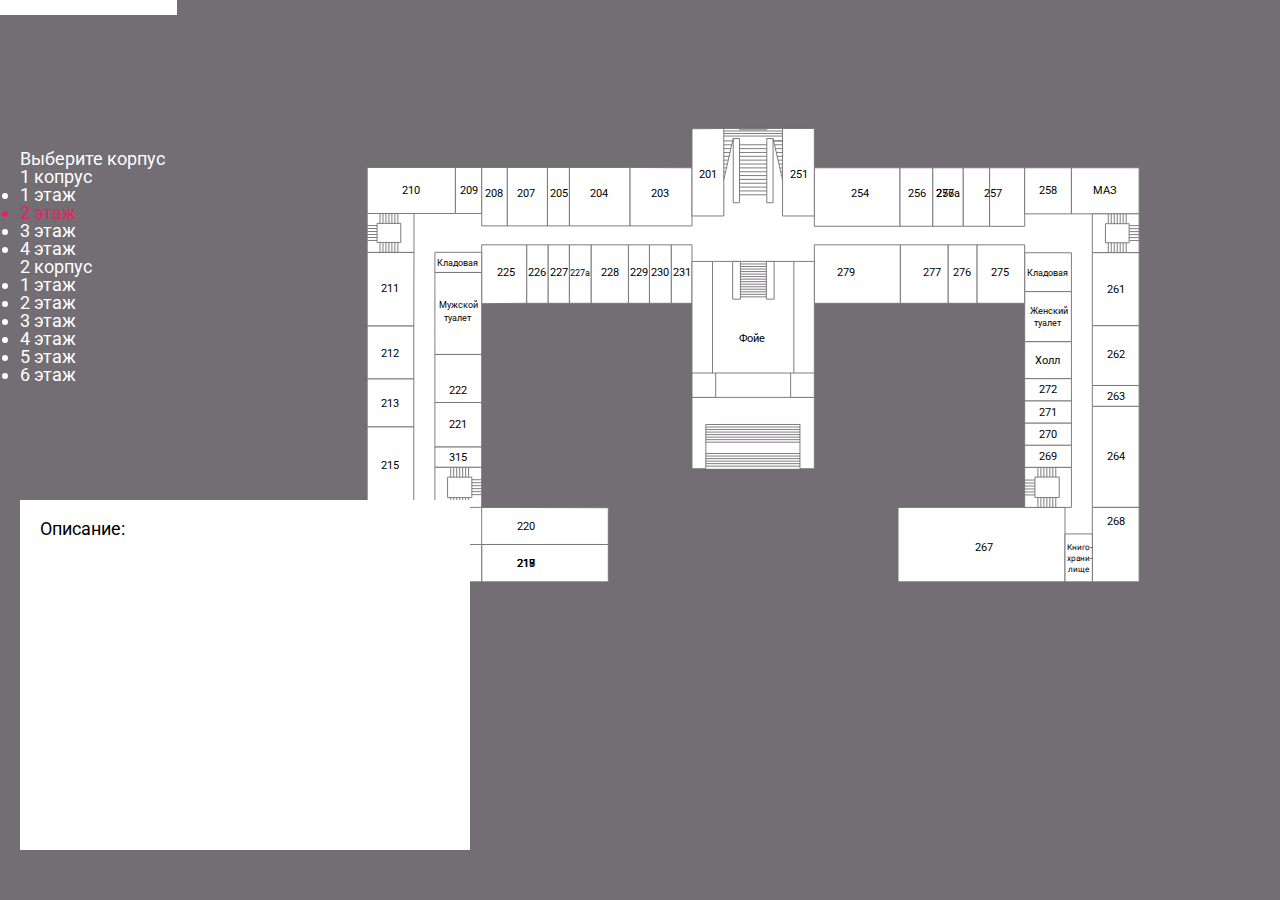
==== index.html @ d288e2a8 "remastering 1b and doing trial version of desc 1b4f" ====
<!DOCTYPE html>
<html lang="ru">
<head>
    <meta charset="UTF-8">
    <meta http-equiv="X-UA-Compatible" content="IE=edge">
    <meta name="viewport" content="width=device-width, initial-scale=1.0">
    <title>1 корпус - 2 этаж</title>
    <link rel="stylesheet" href="css/style.css">
</head>
<body>
    <div class="search-zone">
        <input type="text" id="search">
        <ul class="search-point">
            <li id="si-12203">203<br><span class="si-desc">1 КОРПУС - 2 ЭТАЖ</span></li>
            <li id="si-12204">204<br><span class="si-desc">1 КОРПУС - 2 ЭТАЖ</span></li>
            <li id="si-deanery">ДЕКАНАТ</li>
            <li id="si-12205">205<br><span class="si-desc">1 КОРПУС - 2 ЭТАЖ</span></li>
            <li id="si-12207">207<br><span class="si-desc">1 КОРПУС - 2 ЭТАЖ</span></li>
            <li id="si-12208">208<br><span class="si-desc">1 КОРПУС - 2 ЭТАЖ</span></li>
            <li id="si-12209">209<br><span class="si-desc">1 КОРПУС - 2 ЭТАЖ</span></li>
            <li id="si-12210">210<br><span class="si-desc">1 КОРПУС - 2 ЭТАЖ</span></li>
            <li id="si-12211">211<br><span class="si-desc">1 КОРПУС - 2 ЭТАЖ</span></li>
            <li id="si-12212">212<br><span class="si-desc">1 КОРПУС - 2 ЭТАЖ</span></li>
            <li id="si-12213">213<br><span class="si-desc">1 КОРПУС - 2 ЭТАЖ</span></li>
            <li id="si-12215">215<br><span class="si-desc">1 КОРПУС - 2 ЭТАЖ</span></li>
            <li id="si-12216">216<br><span class="si-desc">1 КОРПУС - 2 ЭТАЖ</span></li>
            <li id="si-12219">219<br><span class="si-desc">1 КОРПУС - 2 ЭТАЖ</span></li>
            <li id="si-12220">220<br><span class="si-desc">1 КОРПУС - 2 ЭТАЖ</span></li>
            <li id="si-12315">315<br><span class="si-desc">1 КОРПУС - 2 ЭТАЖ</span></li>
            <li id="si-12221">221<br><span class="si-desc">1 КОРПУС - 2 ЭТАЖ</span></li>
            <li id="si-12222">222<br><span class="si-desc">1 КОРПУС - 2 ЭТАЖ</span></li>
            <li id="si-12222а">222а<br><span class="si-desc">1 КОРПУС - 2 ЭТАЖ</span></li>
            <li id="si-wc">ТУАЛЕТ<br><span class="si-desc">МУЖСКОЙ</span></li>
            <li id="si-roombox">КЛАДОВАЯ</li>
            <li id="si-12225">225<br><span class="si-desc">1 КОРПУС - 2 ЭТАЖ</span></li>
            <li id="si-12226">226<br><span class="si-desc">1 КОРПУС - 2 ЭТАЖ</span></li>
            <li id="si-12227">227<br><span class="si-desc">1 КОРПУС - 2 ЭТАЖ</span></li>
            <li id="si-12227а">227а<br><span class="si-desc">1 КОРПУС - 2 ЭТАЖ</span></li>
            <li id="si-12228">228<br><span class="si-desc">1 КОРПУС - 2 ЭТАЖ</span></li>
            <li id="si-12229">229<br><span class="si-desc">1 КОРПУС - 2 ЭТАЖ</span></li>
            <li id="si-12230">230<br><span class="si-desc">1 КОРПУС - 2 ЭТАЖ</span></li>
            <li id="si-12231">231<br><span class="si-desc">1 КОРПУС - 2 ЭТАЖ</span></li>
        </ul>
    </div>

    <div class="buildings-list">
        <!-- <form>
            <select class="buildings-select">
                <option selected disabled>Выберите корпус</option>
                <option value="1building">1 корпус</option>
                <option value="2building">2 корпус</option>
            </select>
            <select class="building1-floors-select">
                <option selected disabled>Выберите этаж</option>
                <option value="1building-1floor">1 этаж</option>
                <option value="1building-2floor">2 этаж</option>
                <option value="1building-3floor">3 этаж</option>
                <option value="1building-4floor">4 этаж</option>
            </select>
            <select class="building2-floors-select">
                <option selected disabled>Выберите этаж</option>
                <option value="2building-1floor">1 этаж</option>
                <option value="2building-2floor">2 этаж</option>
                <option value="2building-3floor">3 этаж</option>
                <option value="2building-4floor">4 этаж</option>
                <option value="2building-5floor">5 этаж</option>
                <option value="2building-6floor">6 этаж</option>
            </select>
        </form> -->
        <div class="dropdown">
            <p class="buildings-selected">Выберите корпус</p>
            <div class="buildings">
                <ul class="building1">1 копрус</ul>
                    <li class="b1floor1">1 этаж</li>
                    <li class="b1floor2">2 этаж</li>
                    <li class="b1floor3">3 этаж</li>
                    <li class="b1floor4">4 этаж</li>
                <ul class="building2">2 корпус</ul>
                    <li class="b2floor1">1 этаж</li>
                    <li class="b2floor2">2 этаж</li>
                    <li class="b2floor3">3 этаж</li>
                    <li class="b2floor4">4 этаж</li>
                    <li class="b2floor5">5 этаж</li>
                    <li class="b2floor6">6 этаж</li>
            </div>
        </div>

        <div class="all-desc">
            <p>Описание:</p>
            <br>
            <br>
            <p id="desc401">Кафедра "Логистика"</p>
            <p id="desc402">Кабинет кафедры "Химии и химических технологий"</p>
            <p id="desc403">Лабораторный кабинет кафедры "Химии и химических технологий"</p>
            <p id="desc404">Лабораторный кабинет кафедры "Химии и химических технологий"</p>
            <p id="desc404a">Лабораторный кабинет кафедры "Химии и химических технологий"</p>
            <p id="desc405">Кабинет кафедры "Химии и химических технологий"</p>
            <p id="desc406">Лабораторный кабинет кафедры "Химии и химических технологий"</p>
            <p id="desc406a">Кабинет кафедры "Химии и химических технологий"</p>
            <p id="desc407">Кафедра "Химии и химических технологий"</p>
            <p id="desc408">Лабораторный кабинет кафедры "Технология производства продуктов питания"</p>
            <p id="desc409">Лабораторный кабинет кафедры "Химии и химических технологий"</p>
            <p id="desc410">Препараторская кафедры "Химии и химических технологий"</p>
            <p id="desc411">Лабораторный кабинет кафедры "Химии и химических технологий"</p>
            <p id="desc412">Лекционный кабинет кафедры "Химии и химических технологий"</p>
            <p id="desc411a">Кафедра "Химии и химических технологий"</p>
            <p id="desc414">Помещение кафедры "Химии и химических технологий"</p>
            <p id="desc415">Помещение кафедры "Химии и химических технологий"</p>
            <p id="desc416">Лабораторный кабинет кафедры "Химии и химических технологий"</p>
            <p id="desc417">Лабораторный кабинет кафедры "Химии и химических технологий"</p>
            <p id="desc417a">Лабораторный кабинет кафедры "Химии и химических технологий"</p>
            <p id="desc418">Лабораторный кабинет кафедры "Химии и химических технологий"</p>
            <p id="desc419">Лабораторный кабинет кафедры "Химии и химических технологий"</p>
            <p id="desc451">Практический кабинет кафедры "Логистика"</p>
            <p id="desc452">Лекционный кабинет кафедры "Физика"</p>
            <p id="desc452а">Лекционный кабинет кафедры "Физика"</p>
            <p id="desc453">Кабинет кафедры "Физика"</p>
            <p id="desc453a">Склад кафедры "Физика"</p>
            <p id="desc454">Лабораторный кабинет кафедры "Физика"</p>
            <p id="desc455">Кафедра "Физика"</p>
            <p id="desc456">Кабинет кафедры "Физика"</p>
            <p id="desc457">Лабораторный/Лекционный кабинет кафедры "Физика"</p>
            <p id="desc458">Лабораторный кабинет кафедры "Физика"</p>
            <p id="desc459">Лабораторный кабинет кафедры "Физика"</p>
            <p id="desc459a">Лабораторный кабинет кафедры "Физика"</p>
            <p id="desc460">Практический/Лекционный кабинет кафедры "Физика"</p>
            <p id="desc460a">Практический/Лекционный кабинет кафедры "Физика"</p>
            <p id="desc461">Кабинет заведущей кафедры "Физика"</p>
            <p id="desc462">Кабинет кафедры "Физика"</p>
            <p id="desc463">Помещение кафедры "Физика"</p>
            <p id="desc464">Лабораторный кабинет кафедры "Физика"</p>
            <p id="desc464a">Кабинет кафедры "Физика"</p>
            <p id="desc465">Кабинет кафедры "Физика"</p>
            <p id="desc465a">Кабинет кафедры "Физика"</p>
            <p id="desc466">Лекционный кабинет кафедры "Физика"</p>
            <p id="desc467">Кабинет кафедры "Физика"</p>
        </div>
    </div>

    <!-- <iframe id="map-frame" src="map.html" width="100%" height="500px"></iframe> -->

    <div class="building1floor2">
        <div class="map">
            <svg viewBox="0 0 1411.1111 600">
                <g id="main-g" transform="translate(200,-200)">
                    <path d="M 204.81334,257.807 H 562.87881 V 214.83908 H 697.76204 V 257.807 H 1055.8275 V 714.65974 H 790.01791 V 632.5867 H 929.62335 V 407.59681 H 697.76204 V 589.97278 H 562.87881 V 407.59681 H 331.01751 V 632.5867 h 139.60543 v 82.07304 h -265.8096 z"></path>
                    <g id="g-1-210" class="g-room">
                        <path id="path-1-210" class="path-room" d="m 204.81334,257.807 h 97.24862 v 50.78432 H 204.81334 V 257.807"></path>
                        <text id="text-1-210" class="text-room" x="243" y="287">210</text>
                    </g>
                    <g id="g-1-209" class="g-room">
                        <path id="path-1-209" class="path-room" d="m 331.11254,257.807 v 50.78432 H 302.06196 V 257.807 Z"></path>
                        <text id="text-1-209" class="text-room" x="307" y="287">209</text>
                    </g>
                    <g id="g-1-208" class="g-room">
                        <path id="path-1-208" class="path-room" d="m 331.11254,257.807 h 28.21313 v 64.46949 l -28.21313,3e-5 z"></path>
                        <text id="text-1-208" class="text-room" x="335" y="290">208</text>
                    </g>
                    <g id="g-1-207" class="g-room">
                        <path id="path-1-207" class="path-room" d="m 359.32567,257.807 h 44.21413 v 64.46949 l -44.21413,3e-5 z"></path>
                        <text id="text-1-207" class="text-room" x="370" y="290">207</text>
                    </g>
                    <g id="g-1-205" class="g-room">
                        <path id="path-1-205" class="path-room" d="m 403.5398,257.807 h 24.22908 v 64.46949 H 403.5398 Z"></path>
                        <text id="text-1-205" class="text-room" x="406" y="290">205</text>
                    </g>
                    <g id="g-1-204" class="g-room g-deanery">
                        <path id="path-1-204" class="path-room path-deanery" d="m 427.76888,257.807 h 66.83891 v 64.46949 h -66.83891 z"></path>
                        <text id="text-1-204" class="text-room" x="451" y="290">204</text>
                    </g>
                    <g id="g-1-203" class="g-room">
                        <path id="path-1-203" class="path-room" d="m 494.60779,257.807 68.27102,0.38561 -3e-5,64.08388 h -68.27099 z"></path>
                        <text id="text-1-203" class="text-room" x="518" y="290">203</text>
                    </g>
                    <g id="g-1-231" class="g-room">
                        <path id="path-1-231" class="path-room" d="m 539.96899,343.1273 h 22.90979 v 64.46951 h -22.90979 z"></path>
                        <text id="text-1-231" class="text-room" x="542" y="377">231</text>
                    </g>
                    <g id="g-1-230" class="g-room">
                        <path id="path-1-230" class="path-room" d="M 539.96899,407.59681 V 343.1273 h -24.02417 v 64.46951 z"></path>
                        <text id="text-1-230" class="text-room" x="518" y="377">230</text>
                    </g>
                    <g id="g-1-229" class="g-room">
                        <path id="path-1-229" class="path-room" d="m 492.80828,343.1273 h 23.13654 v 64.46946 h -23.13654 z"></path>
                        <text id="text-1-229" class="text-room" x="494" y="377">229</text>
                    </g>
                    <g id="g-1-228" class="g-room">
                        <path id="path-1-228" class="path-room" d="m 451.54812,343.1273 v 64.46946 h 41.26016 V 343.1273 Z"></path>
                        <text id="text-1-228" class="text-room" x="463" y="377">228</text>
                    </g>
                    <g id="g-1-227a" class="g-room">
                        <path id="path-1-227a" class="path-room" d="m 427.64035,343.1273 v 64.46951 h 23.90777 V 343.1273 Z"></path>
                        <text id="text-1-227a" class="text-room" x="428.5" y="377">227a</text>
                    </g>
                    <g id="g-1-227" class="g-room">
                        <path id="path-1-227" class="path-room" d="m 404.11823,343.1273 h 23.52212 v 64.46951 h -23.52212 z"></path>
                        <text id="text-1-227" class="text-room" x="406" y="377">227</text>
                    </g>
                    <g id="g-1-226" class="g-room">
                        <path id="path-1-226" class="path-room" d="m 380.59606,343.1273 v 64.46951 h 23.52217 V 343.1273 Z"></path>
                        <text id="text-1-226" class="text-room" x="382" y="377">226</text>
                    </g>
                    <g id="g-1-225" class="g-room">
                        <path id="path-1-225" class="path-room" d="m 331.01751,343.12733 v 64.85508 l 49.57855,-0.38557 V 343.1273 Z"></path>
                        <text id="text-1-225" class="text-room" x="348" y="377">225</text>
                    </g>
                    <g id="g-1-left-boxroom" class="g-room g-boxroom">
                        <path id="path-1-left-boxroom" class="path-room path-boxroom" d="m 279.45051,351.35812 v 22.23082 h 51.56705 v -22.23082 z"></path>
                        <text id="text-1-left-boxroom" class="text-room text-boxroom" x="282" y="366">Кладовая</text>
                    </g>
                    <g id="g-1-left-wc" class="g-room g-wc">
                        <path id="path-1-left-wc" class="path-room path-wc" d="m 279.45051,373.58894 h 51.56705 v 90.39748 h -51.56705 z"></path>
                        <text id="text-1-left-wc1" class="text-room text-wc" x="284" y="413">Мужской</text>
                        <text id="text-1-left-wc" class="text-room text-wc" x="290" y="427">туалет</text>
                    </g>
                    <g id="g-1-222" class="g-room">
                        <path id="path-1-222" class="path-room" d="m 279.45051,463.98642 v 52.98972 h 51.56701 l 3e-5,-52.98972 z"></path>
                        <text id="text-1-222" class="text-room" x="295" y="508">222</text>
                    </g>
                    <g id="g-1-221" class="g-room">
                        <path id="path-1-221" class="path-room" d="m 279.45051,516.97614 h 51.56697 v 49.07994 h -51.56697 z"></path>
                        <text id="text-1-221" class="text-room" x="295" y="545">221</text>
                    </g>
                    <g id="g-1-315" class="g-room">
                        <path id="path-1-315" class="path-room" d="m 279.45051,566.05608 h 51.56697 l 3e-5,22.3587 h -51.567 z"></path>
                        <text id="text-1-315" class="text-room" x="295" y="581">315</text>
                    </g>
                    <g id="g-1-left-down-stairs" class="g-room">
                        <path id="path-left-down-stairs" class="path-stairs" d="m 279.45051,588.41478 v 44.17189 h 51.567 v -44.17189 z"></path>
                        <path d="m 293.41516,599.25402 h 26.7629 v 22.53107 h -26.7629 z"></path>
                        <path d="m 296.93264,621.83687 0.003,10.80034"></path>
                        <path d="m 300.21715,632.63636 -0.003,-10.80034"></path>
                        <path d="m 303.49605,621.83517 0.003,10.80035"></path>
                        <path d="m 306.78056,632.63467 -0.003,-10.80034"></path>
                        <path d="m 310.05946,621.83348 0.003,10.80034"></path>
                        <path d="m 313.34397,632.63298 -0.003,-10.80037"></path>
                        <path d="m 316.6229,621.83176 0.003,10.80037"></path>
                        <path d="m 320.1743,618.49674 10.83389,0.0143"></path>
                        <path d="m 331.0125,615.22919 -10.83392,-0.0143"></path>
                        <path d="m 320.1829,611.93327 10.83392,0.014"></path>
                        <path d="m 331.0211,608.6657 -10.83389,-0.014"></path>
                        <path d="m 320.1915,605.36981 10.83392,0.014"></path>
                        <path d="m 331.02973,602.10223 -10.83392,-0.0143"></path>
                        <path d="m 316.6229,599.25071 -0.003,-10.80201"></path>
                        <path d="m 313.33839,588.44957 0.003,10.80199"></path>
                        <path d="m 310.05949,599.2524 -0.003,-10.80198"></path>
                        <path d="m 306.77498,588.45126 0.003,10.80199"></path>
                        <path d="m 303.49608,599.25412 -0.003,-10.80201"></path>
                        <path d="m 300.21157,588.45296 0.003,10.80201"></path>
                        <path d="m 296.93266,599.25582 -0.003,-10.80202"></path>
                    </g>
                    <g id="g-1-220" class="g-room">
                        <path id="path-1-220" class="path-room" d="m 331.01751,632.58667 v 40.90014 H 470.62294 V 632.9723 Z"></path>
                        <text id="text-1-220" class="text-room" x="370" y="658">220</text>
                    </g>
                    <g id="g-1-219" class="g-room">
                        <path id="path-1-219" class="path-room" d="m 331.01751,673.48681 v 41.17293 h 139.60543 l -2e-5,-41.17293 z"></path>
                        <text id="text-1-219" class="text-room" x="370" y="698">219</text>
                    </g>
                    <g id="g-1-218" class="g-room">
                        <path id="path-1-218" class="path-room" d="m 286.52856,673.48681 v 41.17293 h 44.48895 v -41.17293 z"></path>
                        <text id="text-1-218" class="text-room" x="370" y="698">218</text>
                    </g>
                    <g id="g-1-217" class="g-room">
                        <path id="path-1-217" class="path-room" d="m 256.18689,673.48681 h 30.34167 v 41.17285 h -30.34167 z"></path>
                        <text id="text-1-217" class="text-room" x="370" y="698">217</text>
                    </g>
                    <g id="g-1-216" class="g-room">
                        <path id="path-1-216" class="path-room" d="m 204.81334,632.80461 v 81.85505 h 51.37355 v -81.85505 z"></path>
                        <text id="text-1-216" class="text-room" x="220" y="677">216</text>
                    </g>
                    <g id="g-1-215" class="g-room">
                        <path id="path-1-215" class="path-room" d="m 204.81334,632.80461 h 51.37355 v -89.10717 h -51.37355 z"></path>
                        <text id="text-1-215" class="text-room" x="220" y="590">215</text>
                    </g>
                    <g id="g-1-213" class="g-room">
                        <path id="path-1-213" class="path-room" d="m 204.81334,490.80012 h 51.37355 v 52.89732 h -51.37355 z"></path>
                        <text id="text-1-213" class="text-room" x="220" y="522">213</text>
                    </g>
                    <g id="g-1-212" class="g-room">
                        <path id="path-1-212" class="path-room" d="m 204.81334,432.44944 h 51.37355 v 58.35068 h -51.37355 z"></path>
                        <text id="text-1-212" class="text-room" x="220" y="467">212</text>
                    </g>
                    <g id="g-1-211" class="g-room">
                        <path id="path-1-211" class="path-room" d="m 204.81334,351.41355 51.567,2e-5 -0.19345,81.0359 h -51.37355 z"></path>
                        <text id="text-1-211" class="text-room" x="220" y="395">211</text>
                    </g>
                    <g id="g-1-left-up-stairs" class="g-room">
                        <path id="path-left-up-stairs" class="path-stairs" d="m 204.81334,308.59132 v 42.82225 h 51.567 v -42.82225 z"></path>
                        <path d="m 215.70395,319.498 h 26.1231 v 21.00892 h -26.1231 z"></path>
                        <path d="M 218.93477,308.59132 V 319.498"></path>
                        <path d="M 222.21649,308.59132 V 319.498"></path>
                        <path d="M 225.49821,308.59132 V 319.498"></path>
                        <path d="M 228.77994,308.59132 V 319.498"></path>
                        <path d="M 232.06166,308.59132 V 319.498"></path>
                        <path d="M 235.34338,308.59132 V 319.498"></path>
                        <path d="M 238.6251,308.59132 V 319.498"></path>
                        <path d="m 218.93477,340.52658 v 10.83646"></path>
                        <path d="m 222.21649,340.52658 v 10.83646"></path>
                        <path d="m 225.49821,340.53446 v 10.82858"></path>
                        <path d="M 228.77994,351.36304 V 340.53446"></path>
                        <path d="m 232.06166,340.5446 v 10.81844"></path>
                        <path d="m 235.34338,340.5446 v 10.81844"></path>
                        <path d="M 238.6251,351.36304 V 340.5446"></path>
                        <path d="m 204.85604,321.88782 10.81842,0.014"></path>
                        <path d="m 215.67016,325.18368 -10.81842,-0.014"></path>
                        <path d="m 204.84744,328.45123 10.81842,0.014"></path>
                        <path d="m 215.66156,331.74709 -10.81842,-0.0143"></path>
                        <path d="m 204.83884,335.01462 10.81842,0.0143"></path>
                        <path d="m 215.65296,338.31051 -10.81842,-0.0143"></path>
                    </g>
                    <g id="g-1-254" class="g-room">
                        <path id="path-1-254" class="path-room" d="m 697.76204,258.19261 94.46342,-2e-5 v 64.46951 h -94.46344 zz"></path>
                        <text id="text-1-254" class="text-room" x="738" y="290">254</text>
                    </g>
                    <g id="g-1-256" class="g-room">
                        <path id="path-1-256" class="path-room" d="m 792.22546,258.19259 h 36.12938 v 64.46951 h -36.12938 z"></path>
                        <text id="text-1-256" class="text-room" x="801" y="290">256</text>
                    </g>
                    <g id="g-1-257a" class="g-room">
                        <path id="path-1-257a" class="path-room" d="m 828.35484,258.19259 33.58992,4e-5 v 64.46947 h -33.58992 z"></path>
                        <text id="text-1-257a" class="text-room" x="832" y="290">257а</text>
                    </g>
                    <g id="g-1-276-extra" class="g-room">
                        <path id="path-1-276-extra" class="path-room" d="m 891.02196,322.6621 v -64.46947 h -29.0772 v 64.46947 z"></path>
                        <text id="text-1-276-extra" class="text-room" x="832" y="290">276</text>
                    </g>
                    <g id="g-1-257" class="g-room">
                        <path id="path-1-257" class="path-room" d="m 891.02197,258.19263 h 38.65339 v 64.52143 h -38.65339 z"></path>
                        <text id="text-1-257" class="text-room" x="885" y="290">257</text>
                    </g>
                    <g id="g-1-258" class="g-room">
                        <path id="path-1-258" class="path-room" d="m 929.6234,258.19263 h 51.56703 v 50.78429 H 929.6234 Z"></path>
                        <text id="text-1-258" class="text-room" x="945" y="287">258</text>
                    </g>
                    <g id="g-1-maz" class="g-room">
                        <path id="path-1-maz" class="path-room" d="m 981.19043,258.19263 74.63707,-2e-5 v 50.78431 h -74.63707 z"></path>
                        <text id="text-1-maz" class="text-room" x="1005" y="287">МАЗ</text>
                    </g>
                    <g id="g-1-right-up-stairs" class="g-room">
                        <path id="path-right-up-stairs" class="path-stairs" d="m 1004.2605,308.97692 h 51.567 v 42.82228 h -51.567 z"></path>
                        <path d="m 1018.6812,319.82783 h 26.1231 v 21.00892 h -26.1231 z"></path>
                        <path d="m 1041.5226,308.92199 v 10.90668"></path>
                        <path d="M 1041.5253,351.79687 V 340.97843"></path>
                        <path d="m 1055.7137,322.01976 -10.8185,-0.0143"></path>
                        <path d="m 1044.8909,325.28729 10.8184,0.0143"></path>
                        <path d="m 1044.8866,328.5691 10.8185,0.0143"></path>
                        <path d="m 1044.8823,331.85094 10.8184,0.0143"></path>
                        <path d="m 1044.878,335.13278 10.8185,0.014"></path>
                        <path d="m 1038.238,309.0292 v 10.80032"></path>
                        <path d="m 1034.9535,309.03005 v 10.80032"></path>
                        <path d="m 1031.6689,309.0309 v 10.80031"></path>
                        <path d="m 1028.3844,309.03174 v 10.80032"></path>
                        <path d="m 1025.0999,309.03259 v 10.80032"></path>
                        <path d="m 1021.8153,309.03344 v 10.80034"></path>
                        <path d="m 1038.2407,340.83847 v 10.95925"></path>
                        <path d="m 1034.9562,340.83934 v 10.95925"></path>
                        <path d="m 1031.6716,340.84019 v 10.95928"></path>
                        <path d="m 1028.3899,340.84106 v 10.95925"></path>
                        <path d="m 1025.1053,340.84193 v 10.95926"></path>
                        <path d="m 1021.8236,340.84278 v 10.95925"></path>
                        <path d="m 1044.8737,338.41433 10.8184,0.014"></path>
                    </g>
                    <g id="g-1-261" class="g-room">
                        <path id="path-1-261" class="path-room" d="m 1004.2605,351.7992 h 51.567 v 80.50768 h -51.567 zz"></path>
                        <text id="text-1-261" class="text-room" x="1020" y="396">261</text>
                    </g>
                    <g id="g-1-262" class="g-room">
                        <path id="path-1-262" class="path-room" d="m 1004.2605,432.30688 h 51.567 v 65.8907 h -51.567 z"></path>
                        <text id="text-1-262" class="text-room" x="1020" y="468">262</text>
                    </g>
                    <g id="g-1-263" class="g-room">
                        <path id="path-1-263" class="path-room" d="m 1004.2605,498.19758 h 51.567 v 23.01409 h -51.567 z"></path>
                        <text id="text-1-263" class="text-room" x="1020" y="514">263</text>
                    </g>
                    <g id="g-1-264" class="g-room">
                        <path id="path-1-264" class="path-room" d="m 1004.2605,521.21167 h 51.567 v 111.36577 h -51.567 z"></path>
                        <text id="text-1-264" class="text-room" x="1020" y="580">264</text>
                    </g>
                    <g id="g-1-268" class="g-room">
                        <path id="path-1-268" class="path-room" d="m 1004.2605,632.57744 h 51.567 v 82.08222 h -51.567 z"></path>
                        <text id="text-1-268" class="text-room" x="1020" y="652">268</text>
                    </g>
                    <g id="g-1-267" class="g-room">
                        <path id="path-1-267" class="path-room" d="m 790.01788,632.58667 h 184.09449 v 82.07299 H 790.01788 Zz"></path>
                        <text id="text-1-267" class="text-room" x="875" y="681">267</text>
                    </g>
                    <g id="g-1-book-storage" class="g-room">
                        <path id="path-1-book-storage" class="path-room" d="m 974.11237,661.83763 h 30.14813 v 52.82203 h -30.14813 z"></path>
                        <text id="text-1-book-storage" class="text-room" x="976" y="680">Книго-</text>
                        <text id="text-1-book-storage1" class="text-room" x="976" y="692">храни-</text>
                        <text id="text-1-book-storage2" class="text-room" x="977" y="704">лище</text>
                    </g>
                    <g id="g-1-right-down-stairs" class="g-room">
                        <path id="path-right-down-stairs" class="path-stairs" d="m 929.62335,588.41478 h 51.56702 v 44.17189 h -51.56702 z"></path>
                        <path d="m 940.95257,599.16151 h 26.7629 v 22.53107 h -26.7629 z"></path>
                        <path d="m 944.23149,588.43761 0.003,10.72306"></path>
                        <path d="m 947.51341,588.43677 0.003,10.72308"></path>
                        <path d="m 950.79533,588.43592 0.003,10.72308"></path>
                        <path d="m 954.07728,588.43507 0.003,10.72309"></path>
                        <path d="m 957.35919,588.43423 0.003,10.72308"></path>
                        <path d="m 960.64093,588.43338 0.003,10.72308"></path>
                        <path d="m 963.92284,588.43253 0.003,10.72309"></path>
                        <path d="m 929.6443,602.4291 11.30372,0.0143"></path>
                        <path d="m 929.63983,605.71096 11.30369,0.0143"></path>
                        <path d="m 929.63533,608.99283 11.30369,0.014"></path>
                        <path d="m 929.63083,612.27437 11.30372,0.0143"></path>
                        <path d="m 929.62634,615.55624 11.30371,0.014"></path>
                        <path d="m 929.62186,618.83779 11.30369,0.014"></path>
                        <path d="m 944.2343,621.69174 0.003,10.91637"></path>
                        <path d="m 947.51603,621.69087 0.003,10.91639"></path>
                        <path d="m 950.79776,621.69002 0.003,10.91637"></path>
                        <path d="m 954.0795,621.68915 0.003,10.91639"></path>
                        <path d="m 957.36123,621.6883 0.003,10.91637"></path>
                        <path d="m 960.64299,621.68743 0.003,10.91639"></path>
                        <path d="m 963.92472,621.68658 0.003,10.91637"></path>
                    </g>
                    <g id="g-1-269" class="g-room">
                        <path id="path-1-269" class="path-room" d="m 929.62335,563.96162 v 24.45316 h 51.56702 v -24.45316 z"></path>
                        <text id="text-1-269" class="text-room" x="945" y="580">269</text>
                    </g>
                    <g id="g-1-270" class="g-room">
                        <path id="path-1-270" class="path-room" d="m 929.62335,539.50843 h 51.56702 v 24.45319 h -51.56702 z"></path>
                        <text id="text-1-270" class="text-room" x="945" y="556">270</text>
                    </g>
                    <g id="g-1-271" class="g-room">
                        <path id="path-1-271" class="path-room" d="m 929.62335,515.05524 v 24.45319 h 51.56702 v -24.45319 z"></path>
                        <text id="text-1-271" class="text-room" x="945" y="532">271</text>
                    </g>
                    <g id="g-1-272" class="g-room">
                        <path id="path-1-272" class="path-room" d="m 929.62335,490.60205 h 51.56702 v 24.45319 h -51.56702 z"></path>
                        <text id="text-1-272" class="text-room" x="945" y="507">272</text>
                    </g>
                    <g id="g-1-holl" class="g-room">
                        <path id="path-1-holl" class="path-room" d="m 929.62335,449.82188 h 51.56702 v 40.78017 h -51.56702 z"></path>
                        <text id="text-1-holl" class="text-room" x="941" y="475">Холл</text>
                    </g>
                    <g id="g-1-right-boxroom" class="g-room g-boxroom">
                        <path id="path-1-right-boxroom" class="path-room path-boxroom" d="m 929.62335,351.86429 h 51.56702 v 42.82226 h -51.56702 z"></path>
                        <text id="text-1-right-boxroom" class="text-room text-boxroom" x="932" y="377">Кладовая</text>
                    </g>
                    <g id="g-1-right-wc" class="g-room g-wc">
                        <path id="path-1-right-wc" class="path-room path-wc" d="m 929.62335,394.68655 h 51.56702 v 55.13533 h -51.56702 z"></path>
                        <text id="text-1-right-wc1" class="text-room text-wc" x="935" y="419">Женский</text>
                        <text id="text-1-right-wc" class="text-room text-wc" x="940" y="433">туалет</text>
                    </g>
                    <g id="g-1-275" class="g-room">
                        <path id="path-1-275" class="path-room" d="m 876.93293,343.1273 h 52.69042 v 64.46951 h -52.69042 z"></path>
                        <text id="text-1-275" class="text-room" x="893" y="377">275</text>
                    </g>
                    <g id="g-1-276" class="g-room">
                        <path id="path-1-276" class="path-room" d="m 845.10265,343.1273 h 31.83028 v 64.46951 h -31.83028 z"></path>
                        <text id="text-1-276" class="text-room" x="851" y="377">276</text>
                    </g>
                    <g id="g-1-277" class="g-room">
                        <path id="path-1-277" class="path-room" d="m 792.50891,343.1273 h 52.59374 v 64.4695 h -52.59374 z"></path>
                        <text id="text-1-277" class="text-room" x="818" y="377">277</text>
                    </g>
                    <g id="g-1-279" class="g-room">
                        <path id="path-1-279" class="path-room" d="m 697.76202,343.1273 h 94.74689 v 64.4695 h -94.74689 z"></path>
                        <text id="text-1-279" class="text-room" x="723" y="377">279</text>
                    </g>
                    <g id="g-1-201" class="g-room">
                        <path id="path-1-201" class="path-room" d="m 562.87881,215.22469 35.05655,-0.38561 v 96.48424 h -35.05658 z"></path>
                        <text id="text-1-201" class="text-room" x="571" y="270">201</text>
                    </g>
                    <g id="g-1-251" class="g-room">
                        <path id="path-1-251" class="path-room" d="m 662.70544,214.83908 h 35.0566 l -2e-5,96.48424 h -35.05658 z"></path>
                        <text id="text-1-251" class="text-room" x="671" y="270">251</text>
                    </g>
                    <g id="g-1-center-down-stairs" class="g-room">
                        <path id="path-center-down-stairs" class="path-stairs" d="m 578.1372,589.94066 v -48.73919 h 103.78334 v 48.73919"></path>
                        <path d="M 578.1372,543.98888 H 681.92054"></path>
                        <path d="M 578.1372,546.77629 H 681.92054"></path>
                        <path d="M 578.1372,549.56371 H 681.92054"></path>
                        <path d="M 578.1372,552.35114 H 681.92054"></path>
                        <path d="M 578.1372,555.13856 H 681.92054"></path>
                        <path d="M 681.92054,557.92597 H 578.1372"></path>
                        <path d="M 578.1372,560.71338 H 681.92054"></path>
                        <path d="M 681.92054,573.21619 H 578.1372"></path>
                        <path d="M 578.1372,576.0036 H 681.92054"></path>
                        <path d="M 681.92054,578.79101 H 578.1372"></path>
                        <path d="M 578.1372,581.57842 H 681.92054"></path>
                        <path d="M 681.92054,584.36583 H 578.1372"></path>
                        <path d="M 578.1372,587.15325 H 681.92054"></path>
                    </g>
                    <g id="g-1-center-up-stairs" class="g-room">
                        <path id="path-center-up-stairs" class="path-stairs" d="m 608.36987,296.72584 h 6.91096 v -70.81877 h -6.91096 z"></path>
                        <path id="path-center-up-stairs" class="path-stairs" d="m 645.36004,296.72584 h 6.91097 v -70.81877 h -6.91097 z"></path>
                        <path d="m 597.93531,271.32412 10.43456,-45.41705"></path>
                        <path d="m 652.27101,225.90707 10.43443,45.41705"></path>
                        <path d="m 615.27173,214.83908 -0.009,1.4599 h 30.09736 l 0.009,-1.4599 z"></path>
                        <path d="m 597.93536,217.62651 h 64.77021"></path>
                        <path d="m 597.93536,220.41394 h 64.77021"></path>
                        <path d="m 597.93536,223.20137 h 64.77021"></path>
                        <path d="m 597.93523,228.57756 9.79061,0.0166"></path>
                        <path d="m 662.70544,228.57756 -9.82202,0.0166"></path>
                        <path d="m 662.70544,228.57756 -9.82202,0.0166"></path>
                        <path d="m 597.93523,232.8271 8.8306,0.0132"></path>
                        <path d="m 662.70544,232.8271 -8.82507,0.0132"></path>
                        <path d="m 597.93523,237.07664 7.87058,-0.027"></path>
                        <path d="m 662.70544,237.07664 -7.86506,0.0468"></path>
                        <path d="m 615.28332,232.83954 30.07749,-0.0522"></path>
                        <path d="m 615.28332,237.06919 30.12972,0.0522"></path>
                        <path d="m 597.93523,241.32619 6.85228,-0.0273"></path>
                        <path d="m 662.70544,241.32619 -6.95328,-0.0273"></path>
                        <path d="m 615.28332,241.35105 30.07749,-0.10443"></path>
                        <path d="m 597.93523,245.57573 5.86015,-0.0472"></path>
                        <path d="m 662.70544,245.57573 -5.96114,-0.0472"></path>
                        <path d="m 615.28332,245.52848 h 30.02526"></path>
                        <path d="m 597.93523,249.82527 4.86801,-0.0671"></path>
                        <path d="m 615.28332,249.75813 h 30.07749"></path>
                        <path d="m 662.70544,249.82527 -4.91678,-0.0671"></path>
                        <path d="m 597.93523,254.07481 3.92808,-0.0348"></path>
                        <path d="M 662.70544,254.07481 658.67636,254.04"></path>
                        <path d="m 662.70544,258.32434 -2.98471,0.0497"></path>
                        <path d="m 597.93523,258.32434 2.98815,-0.0547"></path>
                        <path d="M 615.23109,254.09222 645.30858,254.04"></path>
                        <path d="M 645.36081,258.32186 H 615.23109"></path>
                        <path d="m 597.93523,262.57388 1.99601,-0.0224"></path>
                        <path d="m 662.70544,262.57388 -2.04478,-0.0746"></path>
                        <path d="m 615.23109,262.55151 30.07749,0.0522"></path>
                        <path d="m 645.36081,266.83337 -30.07749,-0.10443"></path>
                        <path d="m 615.28332,270.97849 h 30.02143"></path>
                        <path d="m 615.28332,275.22802 h 30.02143"></path>
                        <path d="m 615.28332,279.47757 h 30.02143"></path>
                        <path d="m 615.28332,283.7271 h 30.02143"></path>
                        <path d="m 615.28332,287.97665 h 30.02143"></path>
                    </g>
                    <g id="g-1-foye" class="g-room">
                        <path id="path-1-foye" class="path-room" d="M 562.87873,361.4094 H 697.76202 V 511.3175 H 562.87873 Z"></path>
                        <text id="text-1-foye" class="text-room" x="615" y="450">Фойе</text>
                        <path d="m 607.71174,361.45218 v 41.56543 h 8.56377 v -41.56543 z"></path>
                        <path d="m 644.8908,361.45218 v 41.56543 h 8.56377 v -41.56543 z"></path>
                        <path d="m 616.27551,364.23962 h 28.61524"></path>
                        <path d="M 644.89075,367.02706 H 616.27551"></path>
                        <path d="m 616.27551,369.81452 h 28.61524"></path>
                        <path d="M 644.89075,372.60196 H 616.27551"></path>
                        <path d="m 616.27551,375.3894 h 28.61524"></path>
                        <path d="M 644.89075,378.17684 H 616.27551"></path>
                        <path d="m 616.27551,380.9643 h 28.61524"></path>
                        <path d="M 644.89075,383.75174 H 616.27551"></path>
                        <path d="m 616.27551,386.53918 h 28.61524"></path>
                        <path d="M 644.89075,389.32662 H 616.27551"></path>
                        <path d="m 616.27551,392.11408 h 28.61524"></path>
                        <path d="M 644.89075,394.90152 H 616.27551"></path>
                        <path d="m 616.27551,397.68896 h 28.61524"></path>
                        <path d="M 644.89075,400.4764 H 616.27551"></path>
                        <path d="m 562.87873,484.43787 h 26.12681 v 26.87963 h -26.12681 z"></path>
                        <path d="m 671.63518,484.43787 h 26.12684 v 26.87963 h -26.12684 z"></path>
                        <path d="m 589.00554,484.43787 h 82.62964"></path>
                        <path d="M 585.46086,361.4094 V 484.43787"></path>
                        <path d="M 675.17985,361.4094 V 484.43787"></path>
                    </g>
                </g>
            </svg>
        </div>
    </div>

    <div class="building1floor1">
        <div class="map">
            <svg viewBox="0 0 1411.1111 600">
                <g id="main-g" transform="translate(200,-200)">
                    <path d="m 204.81334,257.807 v 456.85266 l 265.8096,8e-5 V 632.5867 H 331.01751 V 407.98241 l 598.60584,-0.3856 V 632.58667 H 790.01788 v 82.07299 l 265.80962,8e-5 V 257.807 Z"></path>
                    <g id="g-1-114" class="g-room">
                        <path id="path-1-114" class="path-room" d="m 204.81334,257.807 h 97.24862 v 50.78432 H 204.81334 V 257.807"></path>
                        <text id="text-1-114" class="text-room" x="243" y="287">114</text>
                    </g>
                    <g id="g-1-113" class="g-room">
                        <path id="path-1-113" class="path-room" d="m 331.11254,257.807 v 50.78432 H 302.06196 V 257.807 Z"></path>
                        <text id="text-1-113" class="text-room" x="307" y="287">113</text>
                    </g>
                    <g id="g-1-104-empty" class="g-room">
                        <path id="path-1-104-empty" class="path-room" d="m 331.16736,257.80701 h 65.16241 v 64.41466 l -65.16241,3e-5 z"></path>
                        <text id="text-1-104-empty" class="text-room" x="240" y="287"></text>
                    </g>
                    <g id="g-1-103-empty" class="g-room">
                        <path id="path-1-103-empty" class="path-room" d="m 396.32977,257.80701 h 40.01325 v 64.49522 h -40.01325 z"></path>
                        <text id="text-1-103-empty" class="text-room" x="240" y="287"></text>
                    </g>
                    <g id="g-1-112" class="g-room">
                        <path id="path-1-112" class="path-room" d="m 331.01751,343.12733 v 64.85508 l 49.57855,-0.38557 V 343.1273 Z"></path>
                        <text id="text-1-112" class="text-room" x="347" y="377">112</text>
                    </g>
                    <g id="g-1-kitchen" class="g-room">
                        <path id="path-1-kitchen" class="path-room" d="m 204.81334,632.80461 v 81.85505 h 51.37355 v -81.85505 z"></path>
                        <text id="text-1-kitchen" class="text-room" x="240" y="287"></text>
                    </g>
                    <g id="g-1-left-up-stairs" class="g-room">
                        <path id="path-left-up-stairs" class="path-stairs" d="m 204.81334,308.59132 v 42.82225 h 51.567 v -42.82225 z"></path>
                        <path d="m 215.70395,319.498 h 26.1231 v 21.00892 h -26.1231 z"></path>
                        <path d="M 218.93477,308.59132 V 319.498"></path>
                        <path d="M 222.21649,308.59132 V 319.498"></path>
                        <path d="M 225.49821,308.59132 V 319.498"></path>
                        <path d="M 228.77994,308.59132 V 319.498"></path>
                        <path d="M 232.06166,308.59132 V 319.498"></path>
                        <path d="M 235.34338,308.59132 V 319.498"></path>
                        <path d="M 238.6251,308.59132 V 319.498"></path>
                        <path d="m 218.93477,340.52658 v 10.83646"></path>
                        <path d="m 222.21649,340.52658 v 10.83646"></path>
                        <path d="m 225.49821,340.53446 v 10.82858"></path>
                        <path d="M 228.77994,351.36304 V 340.53446"></path>
                        <path d="m 232.06166,340.5446 v 10.81844"></path>
                        <path d="m 235.34338,340.5446 v 10.81844"></path>
                        <path d="M 238.6251,351.36304 V 340.5446"></path>
                        <path d="m 204.85604,321.88782 10.81842,0.014"></path>
                        <path d="m 215.67016,325.18368 -10.81842,-0.014"></path>
                        <path d="m 204.84744,328.45123 10.81842,0.014"></path>
                        <path d="m 215.66156,331.74709 -10.81842,-0.0143"></path>
                        <path d="m 204.83884,335.01462 10.81842,0.0143"></path>
                        <path d="m 215.65296,338.31051 -10.81842,-0.0143"></path>
                    </g>
                    <g id="g-1-right-up-stairs" class="g-room">
                        <path id="path-right-up-stairs" class="path-stairs" d="m 1004.2605,308.97692 h 51.567 v 42.82228 h -51.567 z"></path>
                        <path d="m 1018.6812,319.82783 h 26.1231 v 21.00892 h -26.1231 z"></path>
                        <path d="m 1041.5226,308.92199 v 10.90668"></path>
                        <path d="M 1041.5253,351.79687 V 340.97843"></path>
                        <path d="m 1055.7137,322.01976 -10.8185,-0.0143"></path>
                        <path d="m 1044.8909,325.28729 10.8184,0.0143"></path>
                        <path d="m 1044.8866,328.5691 10.8185,0.0143"></path>
                        <path d="m 1044.8823,331.85094 10.8184,0.0143"></path>
                        <path d="m 1044.878,335.13278 10.8185,0.014"></path>
                        <path d="m 1038.238,309.0292 v 10.80032"></path>
                        <path d="m 1034.9535,309.03005 v 10.80032"></path>
                        <path d="m 1031.6689,309.0309 v 10.80031"></path>
                        <path d="m 1028.3844,309.03174 v 10.80032"></path>
                        <path d="m 1025.0999,309.03259 v 10.80032"></path>
                        <path d="m 1021.8153,309.03344 v 10.80034"></path>
                        <path d="m 1038.2407,340.83847 v 10.95925"></path>
                        <path d="m 1034.9562,340.83934 v 10.95925"></path>
                        <path d="m 1031.6716,340.84019 v 10.95928"></path>
                        <path d="m 1028.3899,340.84106 v 10.95925"></path>
                        <path d="m 1025.1053,340.84193 v 10.95926"></path>
                        <path d="m 1021.8236,340.84278 v 10.95925"></path>
                        <path d="m 1044.8737,338.41433 10.8184,0.014"></path>
                    </g>
                    <g id="g-1-1boxroom" class="g-room">
                        <path id="path-1-1boxroom" class="path-room" d="m 929.62335,351.86429 h 51.56702 v 42.82226 h -51.56702 z"></path>
                        <text id="text-1-1boxroom" class="text-room" x="932" y="377">Кладовая</text>
                    </g>
                    <g id="g-1-1wc-man" class="g-room">
                        <path id="path-1-1wc-man" class="path-room" d="m 929.62335,394.68655 h 51.56702 v 55.13533 h -51.56702 z"></path>
                        <text id="text-1-1wc-man1" class="text-room text-wc" x="934" y="419">Мужской</text>
                        <text id="text-1-1wc-man" class="text-room text-wc" x="940" y="433">туалет</text>
                    </g>
                    <g id="g-1-right-down-stairs" class="g-room">
                        <path id="path-right-down-stairs" class="path-stairs" d="m 929.62335,588.41478 h 51.56702 v 44.17189 h -51.56702 z"></path>
                        <path d="m 940.95257,599.16151 h 26.7629 v 22.53107 h -26.7629 z"></path>
                        <path d="m 944.23149,588.43761 0.003,10.72306"></path>
                        <path d="m 947.51341,588.43677 0.003,10.72308"></path>
                        <path d="m 950.79533,588.43592 0.003,10.72308"></path>
                        <path d="m 954.07728,588.43507 0.003,10.72309"></path>
                        <path d="m 957.35919,588.43423 0.003,10.72308"></path>
                        <path d="m 960.64093,588.43338 0.003,10.72308"></path>
                        <path d="m 963.92284,588.43253 0.003,10.72309"></path>
                        <path d="m 929.6443,602.4291 11.30372,0.0143"></path>
                        <path d="m 929.63983,605.71096 11.30369,0.0143"></path>
                        <path d="m 929.63533,608.99283 11.30369,0.014"></path>
                        <path d="m 929.63083,612.27437 11.30372,0.0143"></path>
                        <path d="m 929.62634,615.55624 11.30371,0.014"></path>
                        <path d="m 929.62186,618.83779 11.30369,0.014"></path>
                        <path d="m 944.2343,621.69174 0.003,10.91637"></path>
                        <path d="m 947.51603,621.69087 0.003,10.91639"></path>
                        <path d="m 950.79776,621.69002 0.003,10.91637"></path>
                        <path d="m 954.0795,621.68915 0.003,10.91639"></path>
                        <path d="m 957.36123,621.6883 0.003,10.91637"></path>
                        <path d="m 960.64299,621.68743 0.003,10.91639"></path>
                        <path d="m 963.92472,621.68658 0.003,10.91637"></path>
                    </g>
                    <g id="g-1-163-empty" class="g-room">
                        <path id="path-1-empty" class="path-room" d="m 929.62335,539.50843 h 51.56702 v 48.9063 h -51.56702 z"></path>
                        <text id="text-1-empty" class="text-room" x="240" y="287"></text>
                    </g>
                    <g id="g-1-164-empty" class="g-room">
                        <path id="path-1-empty" class="path-room" d="m 929.62335,515.05524 v 24.45319 h 51.56702 v -24.45319 z"></path>
                        <text id="text-1-empty" class="text-room" x="240" y="287"></text>
                    </g>
                    <g id="g-1-165-empty" class="g-room">
                        <path id="path-1-empty" class="path-room" d="m 929.62335,490.60205 h 51.56702 v 24.45319 h -51.56702 z"></path>
                        <text id="text-1-empty" class="text-room" x="240" y="287"></text>
                    </g>
                    <g id="g-1-166-empty" class="g-room">
                        <path id="path-1-empty" class="path-room" d="m 929.62335,449.82188 h 51.56702 v 40.78017 h -51.56702 z"></path>
                        <text id="text-1-empty" class="text-room" x="240" y="287"></text>
                    </g>
                    <g id="g-1-159" class="g-room">
                        <path id="path-1-159" class="path-room" d="m 1004.2605,432.30688 h 51.567 v 88.90479 h -51.567 z"></path>
                        <text id="text-1-159" class="text-room" x="1020" y="468">159</text>
                    </g>
                    <g id="g-1-160" class="g-room">
                        <path id="path-1-160" class="path-room" d="m 1004.2605,521.21167 h 51.567 v 111.36577 h -51.567 z"></path>
                        <text id="text-1-160" class="text-room" x="1020" y="580">160</text>
                    </g>
                    <g id="g-1-under-right-exit-empty" class="g-room">
                        <path id="path-1-empty" class="path-room" d="m 1004.2605,632.57745 h 51.567 v 82.08229 h -51.567 z"></path>
                        <text id="text-1-empty" class="text-room" x="240" y="287"></text>
                    </g>
                    <g id="g-1-161-empty" class="g-room">
                        <path id="path-1-empty" class="path-room" d="m 790.01788,632.58667 h 184.09449 v 82.07299 H 790.01788 Z"></path>
                        <text id="text-1-empty" class="text-room" x="240" y="287"></text>
                    </g>
                    <g id="g-1-161a-empty" class="g-room">
                        <path id="path-1-empty" class="path-room" d="m 974.11237,632.57745 h 30.14813 v 82.08221 h -30.14813 z"></path>
                        <text id="text-1-empty" class="text-room" x="240" y="287"></text>
                    </g>
                    <g id="g-1-banket-holl-empty" class="g-room">
                        <path id="path-1-empty" class="path-room" d="m 287.54829,632.58667 v 82.07307 h 183.07465 l -2e-5,-82.07307 z"></path>
                        <text id="text-1-empty" class="text-room" x="240" y="287"></text>
                    </g>
                    <g id="g-1-stolovaya" class="g-room">
                        <path id="path-1-stolovaya" class="path-room" d="m 204.81334,351.41357 h 126.20417 v 281.1731 H 204.81334 Z"></path>
                        <text id="text-1-stolovaya" class="text-room" x="240" y="515">Столовая</text>
                    </g>
                    <g id="g-1-107" class="g-room">
                        <path id="path-1-107" class="path-room" d="m 380.59606,343.12733 h 46.51835 v 64.46951 h -46.51835 z"></path>
                        <text id="text-1-107" class="text-room" x="394" y="377">107</text>
                    </g>
                    <g id="g-1-108" class="g-room">
                        <path id="path-1-108" class="path-room" d="m 427.11441,343.12735 h 65.69388 v 64.46942 h -65.69388 z"></path>
                        <text id="text-1-108" class="text-room" x="435" y="377">108</text>
                    </g>
                    <g id="g-1-103" class="g-room">
                        <path id="path-1-103" class="path-room" d="m 436.34302,257.80701 h 58.26474 v 64.46948 h -58.26474 z"></path>
                        <text id="text-1-103" class="text-room" x="435" y="290">103</text>
                    </g>
                    <g id="g-1-151" class="g-room">
                        <path id="path-1-151" class="path-room" d="m 697.76202,258.19259 h 26.29048 v 44.70129 h -26.29048 z"></path>
                        <text id="text-1-151" class="text-room" x="701" y="287">151</text>
                    </g>
                    <g id="g-1-172" class="g-room">
                        <path id="path-1-172" class="path-room" d="m 539.96899,365.00416 v 42.59265 h 180.70282 v -42.59265 z"></path>
                        <text id="text-1-172" class="text-room" x="620" y="390">172</text>
                    </g>
                    <g id="g-1-101" class="g-room">
                        <path id="path-1-101" class="path-room" d="m 536.5883,257.807 v 44.70131 h 26.29048 V 257.807 Z"></path>
                        <text id="text-1-101" class="text-room" x="540" y="287">101</text>
                    </g>
                    <g id="g-1-102" class="g-room">
                        <path id="path-1-102" class="path-room" d="m 494.60779,257.807 h 41.98051 v 64.46949 h -41.98051 z"></path>
                        <text id="text-1-102" class="text-room" x="505" y="290">102</text>
                    </g>
                    <g id="g-1-152a" class="g-room">
                        <path id="path-1-152a" class="path-room" d="m 777.7614,322.66207 h 48.39015 V 258.19259 H 777.7614 Z"></path>
                        <text id="text-1-152a" class="text-room" x="789" y="290">152а</text>
                    </g>
                    <g id="g-1-153" class="g-room">
                        <path id="path-1-153" class="path-room" d="m 826.15155,258.19259 h 26.3756 v 64.46948 h -26.3756 z"></path>
                        <text id="text-1-153" class="text-room" x="829" y="290">153</text>
                    </g>
                    <g id="g-1-153a" class="g-room">
                        <path id="path-1-153a" class="path-room" d="m 852.52715,258.19259 h 39.13801 v 64.46945 l -39.13801,3e-5 z"></path>
                        <text id="text-1-153a" class="text-room" x="859" y="290">153а</text>
                    </g>
                    <g id="g-1-154" class="g-room">
                        <path id="path-1-154" class="path-room" d="m 891.66516,258.19259 h 50.19866 v 64.46945 h -50.19866 z"></path>
                        <text id="text-1-154" class="text-room" x="906" y="290">154</text>
                    </g>
                    <g id="g-1-155" class="g-room">
                        <path id="path-1-155" class="path-room" d="m 941.86382,258.19259 h 29.11671 v 50.78433 h -29.11671 z"></path>
                        <text id="text-1-155" class="text-room" x="946" y="287">155</text>
                    </g>
                    <g id="g-1-156" class="g-room">
                        <path id="path-1-156" class="path-room" d="m 970.98053,258.19259 h 84.84697 v 50.78433 h -84.84697 z"></path>
                        <text id="text-1-156" class="text-room" x="1002" y="287">156</text>
                    </g>
                    <g id="g-1-158a" class="g-room">
                        <path id="path-1-158a" class="path-room" d="m 1055.8275,432.30688 v -41.77797 h -51.567 v 41.77797 z"></path>
                        <text id="text-1-158a" class="text-room" x="1017" y="415">158а</text>
                    </g>
                    <g id="g-1-168" class="g-room">
                        <path id="path-1-168" class="path-room" d="m 834.65984,343.1273 v 64.46946 h 33.10162 V 343.1273 Z"></path>
                        <text id="text-1-168" class="text-room" x="841" y="377">168</text>
                    </g>
                    <g id="g-1-169" class="g-room">
                        <path id="path-1-169" class="path-room" d="m 804.8809,407.59676 h 29.77894 V 343.1273 H 804.8809 Z"></path>
                        <text id="text-1-169" class="text-room" x="809" y="377">169</text>
                    </g>
                    <g id="g-1-170" class="g-room">
                        <path id="path-1-170" class="path-room" d="m 773.40038,343.1273 h 31.48052 v 64.46946 l -31.48052,-3e-5 z"></path>
                        <text id="text-1-170" class="text-room" x="779" y="377">170</text>
                    </g>
                    <g id="g-1-171" class="g-room">
                        <path id="path-1-171" class="path-room" d="m 720.67181,343.1273 h 52.72857 v 64.46943 h -52.72857 z"></path>
                        <text id="text-1-171" class="text-room" x="738" y="377">171</text>
                    </g>
                    <g id="g-1-1left-boxroom" class="g-room">
                        <path id="path-1-" class="path-room" d="m 539.96899,343.1273 v 21.87686 l 22.90979,-5e-5 V 343.1273 Z"></path>
                        <text id="text-1-" class="text-room" x="240" y="287"></text>
                    </g>
                    <g id="g-1-1right-boxroom" class="g-room">
                        <path id="path-1-" class="path-room" d="m 697.76202,343.1273 v 21.87686 h 22.90979 V 343.1273 Z"></path>
                        <text id="text-1-" class="text-room" x="240" y="287"></text>
                    </g>
                    <g id="g-1-1-center-up-stairs" class="g-room">
                        <path d="m 585.78858,257.807 v -45.94457 h 7.65741 V 257.807"></path>
                        <path d="m 667.19481,258.19259 v -45.94458 h 7.65741 v 45.94458"></path>
                        <path d="m 593.44599,216.72825 h 73.74882 v 41.46434 L 593.44599,257.807 Z"></path>
                        <path d="m 593.44599,216.72825 h 73.74882 v 4.60715 h -73.74882 v 4.60715 h 73.74882 v 4.60715 h -73.74882 v 4.60714 h 73.74882 v 4.60715 h -73.74882 v 4.60715 h 73.74882 v 4.60714 h -73.74882 v 4.60715 h 73.74882"></path>
                    </g>
                    <g id="g-1-109" class="g-room">
                        <path id="path-1-109" class="path-room" d="M 539.93609,407.59677 V 343.1602 h -47.1278 v 64.43657 z"></path>
                        <text id="text-1-109" class="text-room" x="518" y="377">109</text>
                    </g>
                    <g id="g-1-152" class="g-room">
                        <path id="path-1-152" class="path-room" d="m 724.0525,258.19259 v 64.46948 h 53.7089 v -64.46948 z"></path>
                        <text id="text-1-152" class="text-room" x="741" y="290">152</text>
                    </g>
                    <g id="g-1-158" class="g-room">
                        <path id="path-1-158" class="path-room" d="m 1004.2605,390.52891 h 51.567 V 351.7992 h -51.567 z"></path>
                        <text id="text-1-158" class="text-room" x="1020" y="375">158</text>
                    </g>
                    <g id="g-1-167" class="g-room">
                        <path id="path-1-167" class="path-room" d="m 867.76146,407.59681 h 61.86189 V 343.1273 h -61.86189 z"></path>
                        <text id="text-1-167" class="text-room" x="889" y="377">167</text>
                    </g>
                    <g id="g-1-1-center-up-stairs1" class="g-room">
                        <path d="m 562.87878,257.807 134.88324,0.38559 v 106.81157 l -134.88324,-5e-5 z"></path>
                        <path d="m 575.72626,257.807 v 96.20237 H 684.91454 V 257.807 Z"></path>
                        <path d="m 575.72626,329.53973 h 109.18828 v -4.22156 H 575.72626 v -4.22156 h 109.18828 v -4.22156 H 575.72626 v -4.22159 h 109.18828 v -4.22158 H 575.72626 v -4.22156 h 109.18828 v -4.22159 l -109.18828,3e-5 v -4.22161 h 109.18828 v -4.22156 H 575.72626 v -4.22156 h 109.18828"></path>
                        <path d="m 588.30413,285.51724 h 5.71722 v 46.30936 h -5.71722 z"></path>
                        <path d="m 666.61945,285.6316 h 5.71722 v 46.30935 h -5.71722 z"></path>
                        <path d="m 672.33667,331.94095 12.57787,-44.61692 -12.69064,0.0394 z"></path>
                        <path d="m 588.30413,331.8266 -12.57787,-44.50257 12.43285,0.0613 z"></path>
                    </g>
                </g>
            </svg>
        </div>
    </div>

    <div class="building1floor3">
        <div class="map">
            <svg viewBox="0 0 1411.1111 600">
                <g id="main-g" transform="translate(200,-200)">
                    <path d="M 204.81334,257.807 H 562.87881 V 214.83908 H 697.76204 V 257.807 H 1055.8275 V 714.65974 H 790.01791 V 632.5867 H 929.62335 V 407.59681 H 697.76204 V 589.97278 H 562.87881 V 407.59681 H 331.01751 V 632.5867 h 139.60543 v 82.07304 h -265.8096 z"></path>
                    <g id="g-1-3-left-up-1" class="g-room">
                        <path id="path-1-3-left-up-1" class="path-room" d="m 204.81334,257.80701 h 126.29921 v 50.78431 H 204.81334 v -50.78431"></path>
                        <text id="text-1-3-left-up-1" class="text-room" x="240" y="287"></text>
                    </g>
                    <g id="g-1-3-left-up-4" class="g-room">
                        <path id="path-1-3-left-up-4" class="path-room" d="m 403.5398,257.807 h 24.22908 v 64.46949 H 403.5398 Z"></path>
                        <text id="text-1-3-left-up-4" class="text-room" x="240" y="287"></text>
                    </g>
                    <g id="g-1-3-left-down-5" class="g-room">
                        <path id="path-1-3-left-down-5" class="path-room" d="m 492.80828,343.1273 h 23.13654 v 64.46946 h -23.13654 z"></path>
                        <text id="text-1-3-left-down-5" class="text-room" x="240" y="287"></text>
                    </g>
                    <g id="g-1-3-left-down-4" class="g-room">
                        <path id="path-1-3-left-down-4" class="path-room" d="m 451.54812,343.1273 v 64.46947 h 20.05051 V 343.1273 Z"></path>
                        <text id="text-1-3-left-down-4" class="text-room" x="240" y="287"></text>
                    </g>
                    <g id="g-1-323" class="g-room">
                        <path id="path-1-323" class="path-room" d="m 471.59862,343.1273 h 21.20966 v 64.46946 h -21.20966 z"></path>
                        <text id="text-1-323" class="text-room" x="240" y="287"></text>
                    </g>
                    <g id="g-1-3-left-down-3" class="g-room">
                        <path id="path-1-3-left-down-3" class="path-room" d="m 427.64035,343.1273 v 64.46951 h 23.90777 V 343.1273 Z"></path>
                        <text id="text-1-3-left-down-3" class="text-room" x="240" y="287"></text>
                    </g>
                    <g id="g-1-3-left-down-2" class="g-room">
                        <path id="path-1-3-left-down-2" class="path-room" d="m 404.11823,343.1273 h 23.52212 v 64.46951 h -23.52212 z"></path>
                        <text id="text-1-3-left-down-2" class="text-room" x="240" y="287"></text>
                    </g>
                    <g id="g-1-3-left-wing-2part-1" class="g-room">
                        <path id="path-1-3-left-wing-2part-1" class="path-room" d="m 279.45051,351.35812 v 22.23082 h 51.56705 v -22.23082 z"></path>
                        <text id="text-1-3-left-wing-2part-1" class="text-room" x="240" y="287"></text>
                    </g>
                    <g id="g-1-3-left-wing-2part-2" class="g-room">
                        <path id="path-1-3-left-wing-2part-2" class="path-room" d="m 279.45051,373.58894 h 51.56705 v 90.39748 h -51.56705 z"></path>
                        <text id="text-1-3-left-wing-2part-2" class="text-room" x="240" y="287"></text>
                    </g>
                    <g id="g-1-3-left-wing-2part-3" class="g-room">
                        <path id="path-1-3-left-wing-2part-3" class="path-room" d="m 279.45051,463.98642 v 26.81365 h 51.567 l 5e-5,-26.81365 z"></path>
                        <text id="text-1-3-left-wing-2part-3" class="text-room" x="240" y="287"></text>
                    </g>
                    <g id="g-1-3-left-wing-2part-4" class="g-room">
                        <path id="path-1-3-left-wing-2part-4" class="path-room" d="m 279.45051,490.80007 v 26.17607 h 51.56697 l 3e-5,-26.17607 z"></path>
                        <text id="text-1-3-left-wing-2part-4" class="text-room" x="240" y="287"></text>
                    </g>
                    <g id="g-1-3-left-wing-1part-4" class="g-room">
                        <path id="path-1-3-left-wing-1part-4" class="path-room" d="m 204.80507,632.81288 h 51.38182 v -64.7469 h -51.38182 z"></path>
                        <text id="text-1-3-left-wing-1part-4" class="text-room" x="240" y="287"></text>
                    </g>
                    <g id="g-1-313" class="g-room">
                        <path id="path-1-313" class="path-room" d="m 256.18689,522.93908 v 45.12689 h -51.37355 v -45.12689 z"></path>
                        <text id="text-1-313" class="text-room" x="240" y="287"></text>
                    </g>
                    <g id="g-1-3-left-up-8" class="g-room">
                        <path id="path-1-3-left-up-8" class="path-room" d="m 562.87881,215.22469 35.05655,-0.38561 v 96.48424 h -35.05658 z"></path>
                        <text id="text-1-3-left-up-8" class="text-room" x="240" y="287"></text>
                    </g>
                    <g id="g-1-3-right-up-1" class="g-room">
                        <path id="path-1-3-right-up-1" class="path-room" d="m 662.70544,214.83908 h 35.0566 l -2e-5,96.48424 h -35.05658 z"></path>
                        <text id="text-1-3-right-up-1" class="text-room" x="240" y="287"></text>
                    </g>
                    <g id="g-1-3-right-up-5" class="g-room">
                        <path id="path-1-3-right-up-5" class="path-room" d="m 828.35484,258.19259 33.58992,4e-5 v 64.46947 h -33.58992 z"></path>
                        <text id="text-1-3-right-up-5" class="text-room" x="240" y="287"></text>
                    </g>
                    <g id="g-1-3-right-up-6" class="g-room">
                        <path id="path-1-3-right-up-6" class="path-room" d="m 861.94476,258.19263 h 34.28467 v 64.46948 h -34.28467 z"></path>
                        <text id="text-1-3-right-up-6" class="text-room" x="240" y="287"></text>
                    </g>
                    <g id="g-1-355" class="g-room">
                        <path id="path-1-355" class="path-room" d="M 896.22944,322.6621 H 929.6234 V 258.19263 H 896.22944 Z"></path>
                        <text id="text-1-355" class="text-room" x="240" y="287"></text>
                    </g>
                    <g id="g-1-3-right-up-7" class="g-room">
                        <path id="path-1-3-right-up-7" class="path-room" d="m 929.6234,258.19263 h 51.56703 v 50.78429 H 929.6234 Z"></path>
                        <text id="text-1-3-right-up-7" class="text-room" x="240" y="287"></text>
                    </g>
                    <g id="g-1-3-right-up-8" class="g-room">
                        <path id="path-1-3-right-up-8" class="path-room" d="m 981.19043,258.19263 74.63707,-2e-5 v 50.78431 h -74.63707 z"></path>
                        <text id="text-1-3-right-up-8" class="text-room" x="240" y="287"></text>
                    </g>
                    <g id="g-1-3-right-wing-2part-1" class="g-room">
                        <path id="path-1-3-right-wing-2part-1" class="path-room" d="m 1004.2605,351.7992 h 51.567 v 80.50768 h -51.567 z"></path>
                        <text id="text-1-3-right-wing-2part-1" class="text-room" x="240" y="287"></text>
                    </g>
                    <g id="g-1-3-right-wing-1part-1" class="g-room">
                        <path id="path-1-3-right-wing-1part-1" class="path-room" d="m 929.62335,351.86429 h 51.56702 v 42.82226 h -51.56702 z"></path>
                        <text id="text-1-3-right-wing-1part-1" class="text-room" x="240" y="287"></text>
                    </g>
                    <g id="g-1-3-right-wing-1part-2" class="g-room">
                        <path id="path-1-3-right-wing-1part-2" class="path-room" d="m 929.62335,394.68655 h 51.56702 v 55.13533 h -51.56702 z"></path>
                        <text id="text-1-3-right-wing-1part-2" class="text-room" x="240" y="287"></text>
                    </g>
                    <g id="g-1-3-right-wing-1part-3" class="g-room">
                        <path id="path-1-3-right-wing-1part-3" class="path-room" d="m 929.62335,449.82188 h 51.56702 v 40.78017 h -51.56702 z"></path>
                        <text id="text-1-3-right-wing-1part-3" class="text-room" x="240" y="287"></text>
                    </g>
                    <g id="g-1-3-right-wing-2part-4" class="g-room">
                        <path id="path-1-3-right-wing-2part-4" class="path-room" d="m 1004.2605,521.21167 h 51.567 v 54.95715 h -51.567 z"></path>
                        <text id="text-1-3-right-wing-2part-4" class="text-room" x="240" y="287"></text>
                    </g>
                    <g id="g-1-361" class="g-room">
                        <path id="path-1-361" class="path-room" d="m 1004.2605,576.16883 h 51.567 v 56.40856 h -51.567 z"></path>
                        <text id="text-1-361" class="text-room" x="240" y="287"></text>
                    </g>
                    <g id="g-1-3-right-wing-1part-6" class="g-room">
                        <path id="path-1-3-right-wing-1part-6" class="path-room" d="m 790.01788,632.58667 h 265.80962 v 82.07307 H 790.01788 Z"></path>
                        <text id="text-1-3-right-wing-1part-6" class="text-room" x="240" y="287"></text>
                    </g>
                    <g id="g-1-3-right-wing-1part-4" class="g-room">
                        <path id="path-1-3-right-wing-1part-4" class="path-room" d="m 929.62335,490.60205 v 47.16468 h 51.56708 v -47.16468 z"></path>
                        <text id="text-1-3-right-wing-1part-4" class="text-room" x="240" y="287"></text>
                    </g>
                    <g id="g-1-3-right-wing-1part-5" class="g-room">
                        <path id="path-1-3-right-wing-1part-5" class="path-room" d="m 929.62335,537.76673 v 50.64805 h 51.56702 v -50.64805 z"></path>
                        <text id="text-1-3-right-wing-1part-5" class="text-room" x="240" y="287"></text>
                    </g>
                    <g id="g-1-3-right-wing-2part-2" class="g-room">
                        <path id="path-1-3-right-wing-2part-2" class="path-room" d="m 1004.2605,432.30688 v 25.87334 h 51.5671 l -10e-5,-25.87334 z"></path>
                        <text id="text-1-3-right-wing-2part-2" class="text-room" x="240" y="287"></text>
                    </g>
                    <g id="g-1-3-right-wing-2part-3" class="g-room">
                        <path id="path-1-3-right-wing-2part-3" class="path-room" d="m 1004.2605,458.18022 v 63.03145 h 51.567 l 10e-5,-63.03145 z"></path>
                        <text id="text-1-3-right-wing-2part-3" class="text-room" x="240" y="287"></text>
                    </g>
                    <g id="g-1-3-right-up-4" class="g-room">
                        <path id="path-1-3-right-up-4" class="path-room" d="m 775.41053,258.19263 v 64.46947 h 52.94431 v -64.46947 z"></path>
                        <text id="text-1-3-right-up-4" class="text-room" x="240" y="287"></text>
                    </g>
                    <g id="g-1-3-right-up-3" class="g-room">
                        <path id="path-1-3-right-up-3" class="path-room" d="m 730.03888,258.19263 v 64.46947 h 45.37165 v -64.46947 z"></path>
                        <text id="text-1-3-right-up-3" class="text-room" x="240" y="287"></text>
                    </g>
                    <g id="g-1-3-right-up-2" class="g-room">
                        <path id="path-1-3-right-up-2" class="path-room" d="m 697.76202,322.6621 h 32.27686 v -64.46947 h -32.27686 z"></path>
                        <text id="text-1-3-right-up-2" class="text-room" x="240" y="287"></text>
                    </g>
                    <g id="g-1-3-right-down-2" class="g-room">
                        <path id="path-1-3-right-down-2" class="path-room" d="m 774.66673,343.12729 h 40.3788 v 64.46952 h -40.3788 z"></path>
                        <text id="text-1-3-right-down-2" class="text-room" x="240" y="287"></text>
                    </g>
                    <g id="g-1-369" class="g-room">
                        <path id="path-1-369" class="path-room" d="m 815.04553,343.1273 h 47.38331 v 64.46951 h -47.38331 z"></path>
                        <text id="text-1-369" class="text-room" x="240" y="287"></text>
                    </g>
                    <g id="g-1-3-right-down-3" class="g-room">
                        <path id="path-1-3-right-down-3" class="path-room" d="m 929.62335,343.1273 h -67.19451 v 64.46951 h 67.19451 z"></path>
                        <text id="text-1-3-right-down-3" class="text-room" x="240" y="287"></text>
                    </g>
                    <g id="g-1-3-right-down-1" class="g-room">
                        <path id="path-1-3-right-down-1" class="path-room" d="m 697.76202,343.12729 h 38.99811 v 64.46952 h -38.99811 z"></path>
                        <text id="text-1-3-right-down-1" class="text-room" x="240" y="287"></text>
                    </g>
                    <g id="g-1-371" class="g-room">
                        <path id="path-1-371" class="path-room" d="m 736.76012,343.1273 h 37.90661 v 64.46951 h -37.90661 z"></path>
                        <text id="text-1-371" class="text-room" x="240" y="287"></text>
                    </g>
                    <g id="g-1-3-left-down-6" class="g-room">
                        <path id="path-1-3-left-down-6" class="path-room" d="m 562.87878,343.1273 v 64.46946 H 515.94482 V 343.1273 Z"></path>
                        <text id="text-1-3-left-down-6" class="text-room" x="240" y="287"></text>
                    </g>
                    <g id="g-1-3-left-down-1" class="g-room">
                        <path id="path-1-3-left-down-1" class="path-room" d="m 331.01751,343.1273 h 73.10072 v 64.46951 l -73.10072,0.3856 z"></path>
                        <text id="text-1-3-left-down-1" class="text-room" x="240" y="287"></text>
                    </g>
                    <g id="g-1-3-left-up-3" class="g-room">
                        <path id="path-1-3-left-up-3" class="path-room" d="m 331.11254,257.807 h 72.42726 v 64.46949 h -72.42726 z"></path>
                        <text id="text-1-3-left-up-3" class="text-room" x="240" y="287"></text>
                    </g>
                    <g id="g-1-3-left-up-5" class="g-room">
                        <path id="path-1-3-left-up-5" class="path-room" d="m 427.76888,257.80701 h 35.29313 v 64.46948 h -35.29313 z"></path>
                        <text id="text-1-3-left-up-5" class="text-room" x="240" y="287"></text>
                    </g>
                    <g id="g-1-304" class="g-room">
                        <path id="path-1-304" class="path-room" d="m 463.062,257.807 h 24.22911 v 64.46949 H 463.062 Z"></path>
                        <text id="text-1-304" class="text-room" x="240" y="287"></text>
                    </g>
                    <g id="g-1-3-left-up-6" class="g-room">
                        <path id="path-1-3-left-up-6" class="path-room" d="m 487.29111,257.80701 h 32.25252 v 64.46951 l -32.25252,-3e-5 z"></path>
                        <text id="text-1-3-left-up-6" class="text-room" x="240" y="287"></text>
                    </g>
                    <g id="g-1-3-left-up-7" class="g-room">
                        <path id="path-1-3-left-up-7" class="path-room" d="m 519.54363,322.27652 43.33521,3e-5 V 257.807 h -43.33521 z"></path>
                        <text id="text-1-3-left-up-7" class="text-room" x="240" y="287"></text>
                    </g>
                    <g id="g-1-3-left-wing-2part-5" class="g-room">
                        <path id="path-1-3-left-wing-2part-5" class="path-room" d="m 279.45051,516.97614 v 26.36906 h 51.56697 v -26.36906 z"></path>
                        <text id="text-1-3-left-wing-2part-5" class="text-room" x="240" y="287"></text>
                    </g>
                    <g id="g-1-3-left-wing-2part-6" class="g-room">
                        <path id="path-1-3-left-wing-2part-6" class="path-room" d="m 279.45051,543.3452 h 51.567 v 45.06966 h -51.567 z"></path>
                        <text id="text-1-3-left-wing-2part-6" class="text-room" x="240" y="287"></text>
                    </g>
                    <g id="g-1-3-left-wing-1part-3" class="g-room">
                        <path id="path-1-3-left-wing-1part-3" class="path-room" d="m 204.81334,464.13065 h 51.37355 v 58.80844 h -51.37355 z"></path>
                        <text id="text-1-3-left-wing-1part-3" class="text-room" x="240" y="287"></text>
                    </g>
                    <g id="g-1-3-left-wing-1part-2" class="g-room">
                        <path id="path-1-3-left-wing-1part-2" class="path-room" d="m 256.18689,390.86641 h -51.37355 v 73.26424 h 51.37355 z"></path>
                        <text id="text-1-3-left-wing-1part-2" class="text-room" x="240" y="287"></text>
                    </g>
                    <g id="g-1-3-left-wing-1part-1" class="g-room">
                        <path id="path-1-3-left-wing-1part-1" class="path-room" d="m 204.81334,351.41357 51.37355,-2e-5 v 39.45286 h -51.37355 z"></path>
                        <text id="text-1-3-left-wing-1part-1" class="text-room" x="240" y="287"></text>
                    </g>
                    <g id="g-1-3-left-wing-2part-7" class="g-room">
                        <path id="path-1-3-left-wing-2part-7" class="path-room" d="m 204.81334,632.80461 v 81.85505 h 265.80958 l 2e-5,-81.68736 z"></path>
                        <text id="text-1-3-left-wing-2part-7" class="text-room" x="240" y="287"></text>
                    </g>
                    <g id="g-1-3-straight" class="g-room">
                        <path id="path-1-3-straight" class="path-room" d="m 562.87873,407.59681 134.88329,0.3856 V 589.97278 H 562.87878 Z"></path>
                        <text id="text-1-3-straight" class="text-room" x="240" y="287"></text>
                    </g>
                    <g id="g-1-3-left-down-stairs" class="g-room">
                        <path id="path-left-down-stairs" class="path-stairs" d="m 279.45051,588.41478 v 44.17189 h 51.567 v -44.17189 z"></path>
                        <path d="m 293.41516,599.25402 h 26.7629 v 22.53107 h -26.7629 z"></path>
                        <path d="m 296.93264,621.83687 0.003,10.80034"></path>
                        <path d="m 300.21715,632.63636 -0.003,-10.80034"></path>
                        <path d="m 303.49605,621.83517 0.003,10.80035"></path>
                        <path d="m 306.78056,632.63467 -0.003,-10.80034"></path>
                        <path d="m 310.05946,621.83348 0.003,10.80034"></path>
                        <path d="m 313.34397,632.63298 -0.003,-10.80037"></path>
                        <path d="m 316.6229,621.83176 0.003,10.80037"></path>
                        <path d="m 320.1743,618.49674 10.83389,0.0143"></path>
                        <path d="m 331.0125,615.22919 -10.83392,-0.0143"></path>
                        <path d="m 320.1829,611.93327 10.83392,0.014"></path>
                        <path d="m 331.0211,608.6657 -10.83389,-0.014"></path>
                        <path d="m 320.1915,605.36981 10.83392,0.014"></path>
                        <path d="m 331.02973,602.10223 -10.83392,-0.0143"></path>
                        <path d="m 316.6229,599.25071 -0.003,-10.80201"></path>
                        <path d="m 313.33839,588.44957 0.003,10.80199"></path>
                        <path d="m 310.05949,599.2524 -0.003,-10.80198"></path>
                        <path d="m 306.77498,588.45126 0.003,10.80199"></path>
                        <path d="m 303.49608,599.25412 -0.003,-10.80201"></path>
                        <path d="m 300.21157,588.45296 0.003,10.80201"></path>
                        <path d="m 296.93266,599.25582 -0.003,-10.80202"></path>
                    </g>
                    <g id="g-1-3-left-up-stairs" class="g-room">
                        <path id="path-left-up-stairs" class="path-stairs" d="m 204.81334,308.59132 v 42.82225 h 51.567 v -42.82225 z"></path>
                        <path d="m 215.70395,319.498 h 26.1231 v 21.00892 h -26.1231 z"></path>
                        <path d="M 218.93477,308.59132 V 319.498"></path>
                        <path d="M 222.21649,308.59132 V 319.498"></path>
                        <path d="M 225.49821,308.59132 V 319.498"></path>
                        <path d="M 228.77994,308.59132 V 319.498"></path>
                        <path d="M 232.06166,308.59132 V 319.498"></path>
                        <path d="M 235.34338,308.59132 V 319.498"></path>
                        <path d="M 238.6251,308.59132 V 319.498"></path>
                        <path d="m 218.93477,340.52658 v 10.83646"></path>
                        <path d="m 222.21649,340.52658 v 10.83646"></path>
                        <path d="m 225.49821,340.53446 v 10.82858"></path>
                        <path d="M 228.77994,351.36304 V 340.53446"></path>
                        <path d="m 232.06166,340.5446 v 10.81844"></path>
                        <path d="m 235.34338,340.5446 v 10.81844"></path>
                        <path d="M 238.6251,351.36304 V 340.5446"></path>
                        <path d="m 204.85604,321.88782 10.81842,0.014"></path>
                        <path d="m 215.67016,325.18368 -10.81842,-0.014"></path>
                        <path d="m 204.84744,328.45123 10.81842,0.014"></path>
                        <path d="m 215.66156,331.74709 -10.81842,-0.0143"></path>
                        <path d="m 204.83884,335.01462 10.81842,0.0143"></path>
                        <path d="m 215.65296,338.31051 -10.81842,-0.0143"></path>
                    </g>
                    <g id="g-1-3-right-up-stairs" class="g-room">
                        <path id="path-right-up-stairs" class="path-stairs" d="m 1004.2605,308.97692 h 51.567 v 42.82228 h -51.567 z"></path>
                        <path d="m 1018.6812,319.82783 h 26.1231 v 21.00892 h -26.1231 z"></path>
                        <path d="m 1041.5226,308.92199 v 10.90668"></path>
                        <path d="M 1041.5253,351.79687 V 340.97843"></path>
                        <path d="m 1055.7137,322.01976 -10.8185,-0.0143"></path>
                        <path d="m 1044.8909,325.28729 10.8184,0.0143"></path>
                        <path d="m 1044.8866,328.5691 10.8185,0.0143"></path>
                        <path d="m 1044.8823,331.85094 10.8184,0.0143"></path>
                        <path d="m 1044.878,335.13278 10.8185,0.014"></path>
                        <path d="m 1038.238,309.0292 v 10.80032"></path>
                        <path d="m 1034.9535,309.03005 v 10.80032"></path>
                        <path d="m 1031.6689,309.0309 v 10.80031"></path>
                        <path d="m 1028.3844,309.03174 v 10.80032"></path>
                        <path d="m 1025.0999,309.03259 v 10.80032"></path>
                        <path d="m 1021.8153,309.03344 v 10.80034"></path>
                        <path d="m 1038.2407,340.83847 v 10.95925"></path>
                        <path d="m 1034.9562,340.83934 v 10.95925"></path>
                        <path d="m 1031.6716,340.84019 v 10.95928"></path>
                        <path d="m 1028.3899,340.84106 v 10.95925"></path>
                        <path d="m 1025.1053,340.84193 v 10.95926"></path>
                        <path d="m 1021.8236,340.84278 v 10.95925"></path>
                        <path d="m 1044.8737,338.41433 10.8184,0.014"></path>
                    </g>
                    <g id="g-1-3-right-down-stairs" class="g-room">
                        <path id="path-right-down-stairs" class="path-stairs" d="m 929.62335,588.41478 h 51.56702 v 44.17189 h -51.56702 z"></path>
                        <path d="m 940.95257,599.16151 h 26.7629 v 22.53107 h -26.7629 z"></path>
                        <path d="m 944.23149,588.43761 0.003,10.72306"></path>
                        <path d="m 947.51341,588.43677 0.003,10.72308"></path>
                        <path d="m 950.79533,588.43592 0.003,10.72308"></path>
                        <path d="m 954.07728,588.43507 0.003,10.72309"></path>
                        <path d="m 957.35919,588.43423 0.003,10.72308"></path>
                        <path d="m 960.64093,588.43338 0.003,10.72308"></path>
                        <path d="m 963.92284,588.43253 0.003,10.72309"></path>
                        <path d="m 929.6443,602.4291 11.30372,0.0143"></path>
                        <path d="m 929.63983,605.71096 11.30369,0.0143"></path>
                        <path d="m 929.63533,608.99283 11.30369,0.014"></path>
                        <path d="m 929.63083,612.27437 11.30372,0.0143"></path>
                        <path d="m 929.62634,615.55624 11.30371,0.014"></path>
                        <path d="m 929.62186,618.83779 11.30369,0.014"></path>
                        <path d="m 944.2343,621.69174 0.003,10.91637"></path>
                        <path d="m 947.51603,621.69087 0.003,10.91639"></path>
                        <path d="m 950.79776,621.69002 0.003,10.91637"></path>
                        <path d="m 954.0795,621.68915 0.003,10.91639"></path>
                        <path d="m 957.36123,621.6883 0.003,10.91637"></path>
                        <path d="m 960.64299,621.68743 0.003,10.91639"></path>
                        <path d="m 963.92472,621.68658 0.003,10.91637"></path>
                    </g>
                    <g id="g-1-3-center-up-stairs" class="g-room">
                        <path id="path-center-up-stairs" class="path-stairs" d="m 608.36987,296.72584 h 6.91096 v -70.81877 h -6.91096 z"></path>
                        <path id="path-center-up-stairs" class="path-stairs" d="m 645.36004,296.72584 h 6.91097 v -70.81877 h -6.91097 z"></path>
                        <path d="m 597.93531,271.32412 10.43456,-45.41705"></path>
                        <path d="m 652.27101,225.90707 10.43443,45.41705"></path>
                        <path d="m 615.27173,214.83908 -0.009,1.4599 h 30.09736 l 0.009,-1.4599 z"></path>
                        <path d="m 597.93536,217.62651 h 64.77021"></path>
                        <path d="m 597.93536,220.41394 h 64.77021"></path>
                        <path d="m 597.93536,223.20137 h 64.77021"></path>
                        <path d="m 597.93523,228.57756 9.79061,0.0166"></path>
                        <path d="m 662.70544,228.57756 -9.82202,0.0166"></path>
                        <path d="m 662.70544,228.57756 -9.82202,0.0166"></path>
                        <path d="m 597.93523,232.8271 8.8306,0.0132"></path>
                        <path d="m 662.70544,232.8271 -8.82507,0.0132"></path>
                        <path d="m 597.93523,237.07664 7.87058,-0.027"></path>
                        <path d="m 662.70544,237.07664 -7.86506,0.0468"></path>
                        <path d="m 615.28332,232.83954 30.07749,-0.0522"></path>
                        <path d="m 615.28332,237.06919 30.12972,0.0522"></path>
                        <path d="m 597.93523,241.32619 6.85228,-0.0273"></path>
                        <path d="m 662.70544,241.32619 -6.95328,-0.0273"></path>
                        <path d="m 615.28332,241.35105 30.07749,-0.10443"></path>
                        <path d="m 597.93523,245.57573 5.86015,-0.0472"></path>
                        <path d="m 662.70544,245.57573 -5.96114,-0.0472"></path>
                        <path d="m 615.28332,245.52848 h 30.02526"></path>
                        <path d="m 597.93523,249.82527 4.86801,-0.0671"></path>
                        <path d="m 615.28332,249.75813 h 30.07749"></path>
                        <path d="m 662.70544,249.82527 -4.91678,-0.0671"></path>
                        <path d="m 597.93523,254.07481 3.92808,-0.0348"></path>
                        <path d="M 662.70544,254.07481 658.67636,254.04"></path>
                        <path d="m 662.70544,258.32434 -2.98471,0.0497"></path>
                        <path d="m 597.93523,258.32434 2.98815,-0.0547"></path>
                        <path d="M 615.23109,254.09222 645.30858,254.04"></path>
                        <path d="M 645.36081,258.32186 H 615.23109"></path>
                        <path d="m 597.93523,262.57388 1.99601,-0.0224"></path>
                        <path d="m 662.70544,262.57388 -2.04478,-0.0746"></path>
                        <path d="m 615.23109,262.55151 30.07749,0.0522"></path>
                        <path d="m 645.36081,266.83337 -30.07749,-0.10443"></path>
                        <path d="m 615.28332,270.97849 h 30.02143"></path>
                        <path d="m 615.28332,275.22802 h 30.02143"></path>
                        <path d="m 615.28332,279.47757 h 30.02143"></path>
                        <path d="m 615.28332,283.7271 h 30.02143"></path>
                        <path d="m 615.28332,287.97665 h 30.02143"></path>
                    </g>
                </g>
            </svg>
        </div>
    </div>

    <div class="building1floor4">
        <div class="map">
            <svg viewBox="0 0 1411.1111 600">
                <g id="main-g" transform="translate(200,-200)">
                    <path d="m 204.81334,257.807 v 457.23834 h 265.8096 l -2e-5,-82.45867 H 331.01751 V 407.59681 h 231.8613 l -3e-5,43.66432 h 134.88324 l 2e-5,-43.27872 231.86131,-0.3856 V 632.58667 H 790.01788 l 3e-5,82.07307 H 1055.8275 V 257.807 l -358.06548,0.38559 2e-5,-42.9679 -134.88326,-0.38561 V 257.807 Z"></path>
                    <g id="g-1-4-straight" class="g-room">
                        <path id="path-1-4-straight" class="path-room" d="M 562.87878,451.26113 H 697.76202 V 407.59681 H 562.87878 Z"></path>
                        <text id="text-1-4-straight" class="text-room" x="599" y="432">Балкон БАЗ</text>
                    </g>
                    <g id="g-1-4-left-up-1" class="g-room">
                        <path id="path-1-4-left-up-1" class="path-room" d="m 204.81334,257.807 h 97.24862 v 50.78432 H 204.81334 V 257.807"></path>
                        <text id="text-1-4-left-up-1" class="text-room" x="240" y="287">408</text>
                    </g>
                    <g id="g-1-4-left-up-2" class="g-room">
                        <path id="path-1-4-left-up-2" class="path-room" d="m 331.11254,257.807 v 50.78432 H 302.06196 V 257.807 Z"></path>
                        <text id="text-1-4-left-up-2" class="text-room" x="307" y="287">407</text>
                    </g>
                    <g id="g-1-4-left-up-4" class="g-room">
                        <path id="path-1-4-left-up-4" class="path-room" d="m 403.5398,257.807 h 24.22908 v 64.46949 H 403.5398 Z"></path>
                        <text id="text-1-4-left-up-4" class="text-room" x="405" y="290">405</text>
                    </g>
                    <g id="g-1-4-left-up-5" class="g-room">
                        <path id="path-1-4-left-up-5" class="path-room" d="m 453.94254,257.80701 h 40.66525 v 64.46948 h -40.66525 z"></path>
                        <text id="text-1-4-left-up-5" class="text-room" x="464" y="290">404</text>
                    </g>
                    <g id="g-1-404" class="g-room">
                        <path id="path-1-404" class="path-room" d="m 427.76888,257.807 h 26.17364 v 64.46949 h -26.17364 z"></path>
                        <text id="text-1-404" class="text-room" x="431" y="290">404</text>
                    </g>
                    <g id="g-1-4-left-down-5" class="g-room">
                        <path id="path-1-4-left-down-5" class="path-room" d="m 539.96899,343.1273 h 22.90979 v 64.46951 h -22.90979 z"></path>
                        <text id="text-1-4-left-down-5" class="text-room" x="541" y="377">419</text>
                    </g>
                    <g id="g-1-4-left-down-3" class="g-room">
                        <path id="path-1-4-left-down-3" class="path-room" d="m 451.54812,343.1273 v 64.46946 h 41.26016 V 343.1273 Z"></path>
                        <text id="text-1-4-left-down-3" class="text-room" x="459" y="377">417а</text>
                    </g>
                    <g id="g-1-4-left-wing-2part-1" class="g-room">
                        <path id="path-1-4-left-wing-2part-1" class="path-room" d="m 279.45051,351.35812 v 22.23081 h 25.84466 v -22.23081 z"></path>
                        <text id="text-1-4-left-wing-2part-1" class="text-room" x="283" y="366">414</text>
                    </g>
                    <g id="g-1-415" class="g-room">
                        <path id="path-1-415" class="path-room" d="m 305.29516,373.58894 v -22.23082 h 25.7224 v 22.23082 z"></path>
                        <text id="text-1-415" class="text-room" x="308" y="366">415</text>
                    </g>
                    <g id="g-1-4-left-wing-2part-2" class="g-room">
                        <path id="path-1-4-left-wing-2part-2" class="path-room" d="m 279.45051,373.58894 h 51.56705 v 90.39748 h -51.56705 z"></path>
                        <text id="text-1-4-left-wing-2part-2" class="text-room text-wc" x="284" y="413">Женский</text>
                        <text id="text-1-4-left-wing-2part-2-1" class="text-room text-wc" x="290" y="427">туалет</text>
                    </g>
                    <g id="g-1-4-left-wing-2part-6" class="g-room">
                        <path id="path-1-4-left-wing-2part-6" class="path-room" d="m 256.18689,632.58667 v 82.073 h 214.43603 v -82.073 z"></path>
                        <text id="text-1-4-left-wing-2part-6" class="text-room" x="350" y="681">412</text>
                    </g>
                    <g id="g-1-4-left-wing-1part-4" class="g-room">
                        <path id="path-1-4-left-wing-1part-4" class="path-room" d="m 204.81334,714.65967 h 51.37355 V 543.69744 h -51.37355 z"></path>
                        <text id="text-1-4-left-wing-1part-4" class="text-room" x="220" y="630">411</text>
                    </g>
                    <g id="g-1-4-left-wing-1part-2" class="g-room">
                        <path id="path-1-4-left-wing-1part-2" class="path-room" d="m 204.81334,432.44944 h 51.37355 v 111.248 h -51.37355 z"></path>
                        <text id="text-1-4-left-wing-1part-2" class="text-room" x="220" y="490">410</text>
                    </g>
                    <g id="g-1-4-left-wing-1part-1" class="g-room">
                        <path id="path-1-4-left-wing-1part-1" class="path-room" d="m 204.81334,351.41355 51.567,2e-5 -0.19345,81.0359 h -51.37355 z"></path>
                        <text id="text-1-4-left-wing-1part-1" class="text-room" x="220" y="397">409</text>
                    </g>
                    <g id="g-1-4-left-up-8" class="g-room">
                        <path id="path-1-4-left-up-8" class="path-room" d="m 562.87881,215.22469 35.05655,-0.38561 v 96.48424 h -35.05658 z"></path>
                        <text id="text-1-4-left-up-8" class="text-room" x="570" y="270">401</text>
                    </g>
                    <g id="g-1-4-right-up-1" class="g-room">
                        <path id="path-1-4-right-up-1" class="path-room" d="m 662.70544,214.83908 h 35.0566 l -2e-5,96.48424 h -35.05658 z"></path>
                        <text id="text-1-4-right-up-1" class="text-room" x="671" y="270">451</text>
                    </g>
                    <g id="g-1-4-right-up-2" class="g-room">
                        <path id="path-1-4-right-up-2" class="path-room" d="m 697.76203,258.19265 62.84673,-2e-5 v 64.46947 h -62.84674 z"></path>
                        <text id="text-1-4-right-up-2" class="text-room" x="718" y="290">452</text>
                    </g>
                    <g id="g-1-452" class="g-room">
                        <path id="path-1-452" class="path-room" d="m 760.60876,258.19263 h 31.6167 v 64.46947 h -31.6167 z"></path>
                        <text id="text-1-452" class="text-room" x="767" y="290">452</text>
                    </g>
                    <g id="g-1-4-right-up-3" class="g-room">
                        <path id="path-1-4-right-up-3" class="path-room" d="m 792.22546,258.19259 h 36.12938 v 64.46951 h -36.12938 z"></path>
                        <text id="text-1-4-right-up-3" class="text-room" x="800" y="290">453</text>
                    </g>
                    <g id="g-1-4-right-up-4" class="g-room">
                        <path id="path-1-4-right-up-4" class="path-room" d="m 828.35484,258.19259 33.58992,4e-5 v 64.46947 h -33.58992 z"></path>
                        <text id="text-1-4-right-up-4" class="text-room" x="832" y="290">453а</text>
                    </g>
                    <g id="g-1-4-right-up-5" class="g-room">
                        <path id="path-1-4-right-up-5" class="path-room" d="M 861.94476,258.19263 H 929.6234 V 322.6621 H 861.94476 Z"></path>
                        <text id="text-1-4-right-up-5" class="text-room" x="886" y="290">454</text>
                    </g>
                    <g id="g-1-4-right-up-6" class="g-room">
                        <path id="path-1-4-right-up-6" class="path-room" d="m 929.6234,258.19263 h 51.56703 v 50.78429 H 929.6234 Z"></path>
                        <text id="text-1-4-right-up-6" class="text-room" x="945" y="287">455</text>
                    </g>
                    <g id="g-1-4-right-up-7" class="g-room">
                        <path id="path-1-4-right-up-7" class="path-room" d="m 981.19043,258.19263 74.63707,-2e-5 v 50.78431 h -74.63707 z"></path>
                        <text id="text-1-4-right-up-7" class="text-room" x="1008" y="287">456</text>
                    </g>
                    <g id="g-1-4-right-down-1" class="g-room">
                        <path id="path-1-4-right-down-1" class="path-room" d="m 697.76202,343.12729 h 30.13807 v 64.46952 h -30.13807 z"></path>
                        <text id="text-1-4-right-down-1" class="text-room" x="702" y="377">467</text>
                    </g>
                    <g id="g-1-4-right-down-5" class="g-room">
                        <path id="path-1-4-right-down-5" class="path-room" d="m 876.93293,343.1273 h 52.69042 v 64.46951 h -52.69042 z"></path>
                        <text id="text-1-4-right-down-5" class="text-room" x="894" y="377">464</text>
                    </g>
                    <g id="g-1-4-right-down-2" class="g-room">
                        <path id="path-1-4-right-down-2" class="path-room" d="m 782.50372,343.12729 h 28.95848 v 64.46952 h -28.95848 z"></path>
                        <text id="text-1-4-right-down-2" class="text-room" x="784" y="377">465а</text>
                    </g>
                    <g id="g-1-466" class="g-room">
                        <path id="path-1-466" class="path-room" d="m 727.90009,343.1273 h 54.60368 v 64.46951 h -54.60368 z"></path>
                        <text id="text-1-466" class="text-room" x="747" y="377">466</text>
                    </g>
                    <g id="g-1-4-right-down-3" class="g-room">
                        <path id="path-1-4-right-down-3" class="path-room" d="m 811.4622,343.1273 h 33.64045 v 64.46951 H 811.4622 Z"></path>
                        <text id="text-1-4-right-down-3" class="text-room" x="818" y="377">465</text>
                    </g>
                    <g id="g-1-4-right-down-4" class="g-room">
                        <path id="path-1-4-right-down-4" class="path-room" d="m 845.10265,343.1273 h 31.83028 v 64.46951 h -31.83028 z"></path>
                        <text id="text-1-4-right-down-4" class="text-room" x="847" y="377">464а</text>
                    </g>
                    <g id="g-1-4-right-wing-2part-1" class="g-room">
                        <path id="path-1-4-right-wing-2part-1" class="path-room" d="m 1004.2605,351.7992 h 51.567 v 80.50768 h -51.567 z"></path>
                        <text id="text-1-4-right-wing-2part-1" class="text-room" x="1020" y="396">457</text>
                    </g>
                    <g id="g-1-4-right-wing-1part-1" class="g-room">
                        <path id="path-1-4-right-wing-1part-1" class="path-room" d="m 929.62335,351.86429 h 51.56702 v 42.82226 h -51.56702 z"></path>
                        <text id="text-1-4-right-wing-1part-1" class="text-room" x="945" y="378">463</text>
                    </g>
                    <g id="g-1-4-right-wing-1part-2" class="g-room">
                        <path id="path-1-4-right-wing-1part-2" class="path-room" d="m 929.62335,394.68655 h 51.56702 v 55.13533 h -51.56702 z"></path>
                        <text id="text-1-4-right-wing-1part-2" class="text-room text-wc" x="935" y="419">Мужской</text>
                        <text id="text-1-4-right-wing-1part-2-1" class="text-room text-wc" x="940" y="433">туалет</text>
                    </g>
                    <g id="g-1-4-right-wing-1part-5" class="g-room">
                        <path id="path-1-4-right-wing-1part-5" class="path-room" d="m 929.62335,563.96162 v 24.45316 h 51.56702 v -24.45316 z"></path>
                        <text id="text-1-4-right-wing-1part-5" class="text-room" x="945" y="580">460</text>
                    </g>
                    <g id="g-1-4-right-wing-2part-3" class="g-room">
                        <path id="path-1-4-right-wing-2part-3" class="path-room" d="m 1004.2605,576.62005 h 51.567 v 55.95739 h -51.567 z"></path>
                        <text id="text-1-4-right-wing-2part-3" class="text-room" x="1017" y="609">459а</text>
                    </g>
                    <g id="g-1-459" class="g-room">
                        <path id="path-1-459" class="path-room" d="m 1004.2605,521.21167 h 51.567 v 55.40839 h -51.567 z"></path>
                        <text id="text-1-459" class="text-room" x="1020" y="554">459</text>
                    </g>
                    <g id="g-1-4-right-wing-1part-6" class="g-room">
                        <path id="path-1-4-right-wing-1part-6" class="path-room" d="M 790.01788,714.65973 H 1055.8275 V 632.58667 H 790.01788 Z"></path>
                        <text id="text-1-4-right-wing-1part-6" class="text-room" x="240" y="287"></text>
                    </g>
                    <g id="g-1-4-right-wing-2part-2" class="g-room">
                        <path id="path-1-4-right-wing-2part-2" class="path-room" d="m 1004.2605,432.30688 h 51.567 v 88.90479 h -51.567 z"></path>
                        <text id="text-1-4-right-wing-2part-2" class="text-room" x="1020" y="480">458</text>
                    </g>
                    <g id="g-1-461" class="g-room">
                        <path id="path-1-461" class="path-room" d="m 929.62335,494.75241 h 51.56702 v 28.88126 h -51.56702 z"></path>
                        <text id="text-1-461" class="text-room" x="945" y="514">461</text>
                    </g>
                    <g id="g-1-4-right-wing-1part-4" class="g-room">
                        <path id="path-1-4-right-wing-1part-4" class="path-room" d="m 929.62335,523.63367 h 51.56702 v 40.32795 h -51.56702 z"></path>
                        <text id="text-1-4-right-wing-1part-4" class="text-room" x="942" y="547">460а</text>
                    </g>
                    <g id="g-1-4-right-wing-1part-3" class="g-room">
                        <path id="path-1-4-right-wing-1part-3" class="path-room" d="m 929.62335,449.82188 h 51.56702 v 44.93053 h -51.56702 z"></path>
                        <text id="text-1-4-right-wing-1part-3" class="text-room" x="945" y="476">462</text>
                    </g>
                    <g id="g-1-4-left-wing-2part-4" class="g-room">
                        <path id="path-1-4-left-wing-2part-4" class="path-room" d="m 279.4505,463.98642 v 124.42837 h 51.56701 V 463.98642 Z"></path>
                        <text id="text-1-4-left-wing-2part-4" class="text-room" x="295" y="530">411а</text>
                    </g>
                    <g id="g-1-4-left-up-3" class="g-room">
                        <path id="path-1-4-left-up-3" class="path-room" d="m 358.63998,257.80701 h 44.89982 v 64.46948 h -44.89982 z"></path>
                        <text id="text-1-4-left-up-3" class="text-room" x="370" y="290">406</text>
                    </g>
                    <g id="g-1-406a" class="g-room">
                        <path id="path-1-406a" class="path-room" d="m 331.11254,322.27649 h 27.52744 V 257.807 h -27.52744 z"></path>
                        <text id="text-1-406a" class="text-room" x="333" y="290">406а</text>
                    </g>
                    <g id="g-1-4-left-down-4" class="g-room">
                        <path id="path-1-4-left-down-4" class="path-room" d="m 492.80828,407.59676 47.16071,5e-5 V 343.1273 h -47.16071 z"></path>
                        <text id="text-1-4-left-down-4" class="text-room" x="505" y="377">418</text>
                    </g>
                    <g id="g-1-4-left-up-6" class="g-room">
                        <path id="path-1-4-left-up-6" class="path-room" d="m 494.60779,257.807 h 41.8565 v 64.46949 h -41.8565 z"></path>
                        <text id="text-1-4-left-up-6" class="text-room" x="505" y="290">403</text>
                    </g>
                    <g id="g-1-4-left-up-7" class="g-room">
                        <path id="path-1-4-left-up-7" class="path-room" d="M 562.87878,322.27649 H 536.46429 V 257.807 l 26.41452,0.38561 z"></path>
                        <text id="text-1-4-left-up-7" class="text-room" x="539" y="290">402</text>
                    </g>
                    <g id="g-1-4-left-down-2" class="g-room">
                        <path id="path-1-4-left-down-2" class="path-room" d="m 408.1336,343.1273 v 64.46943 h 43.41452 V 343.1273 Z"></path>
                        <text id="text-1-4-left-down-2" class="text-room" x="420" y="377">417</text>
                    </g>
                    <g id="g-1-4-left-down-1" class="g-room">
                        <path id="path-1-4-left-down-1" class="path-room" d="m 331.01751,343.1273 h 77.11611 v 64.46951 h -77.11611 z"></path>
                        <text id="text-1-4-left-down-1" class="text-room" x="360" y="377">416</text>
                    </g>
                    <g id="g-1-4-left-down-stairs" class="g-room">
                        <path id="path-left-down-stairs" class="path-stairs" d="m 279.45051,588.41478 v 44.17189 h 51.567 v -44.17189 z"></path>
                        <path d="m 293.41516,599.25402 h 26.7629 v 22.53107 h -26.7629 z"></path>
                        <path d="m 296.93264,621.83687 0.003,10.80034"></path>
                        <path d="m 300.21715,632.63636 -0.003,-10.80034"></path>
                        <path d="m 303.49605,621.83517 0.003,10.80035"></path>
                        <path d="m 306.78056,632.63467 -0.003,-10.80034"></path>
                        <path d="m 310.05946,621.83348 0.003,10.80034"></path>
                        <path d="m 313.34397,632.63298 -0.003,-10.80037"></path>
                        <path d="m 316.6229,621.83176 0.003,10.80037"></path>
                        <path d="m 320.1743,618.49674 10.83389,0.0143"></path>
                        <path d="m 331.0125,615.22919 -10.83392,-0.0143"></path>
                        <path d="m 320.1829,611.93327 10.83392,0.014"></path>
                        <path d="m 331.0211,608.6657 -10.83389,-0.014"></path>
                        <path d="m 320.1915,605.36981 10.83392,0.014"></path>
                        <path d="m 331.02973,602.10223 -10.83392,-0.0143"></path>
                        <path d="m 316.6229,599.25071 -0.003,-10.80201"></path>
                        <path d="m 313.33839,588.44957 0.003,10.80199"></path>
                        <path d="m 310.05949,599.2524 -0.003,-10.80198"></path>
                        <path d="m 306.77498,588.45126 0.003,10.80199"></path>
                        <path d="m 303.49608,599.25412 -0.003,-10.80201"></path>
                        <path d="m 300.21157,588.45296 0.003,10.80201"></path>
                        <path d="m 296.93266,599.25582 -0.003,-10.80202"></path>
                    </g>
                    <g id="g-1-4-left-up-stairs" class="g-room">
                        <path id="path-left-up-stairs" class="path-stairs" d="m 204.81334,308.59132 v 42.82225 h 51.567 v -42.82225 z"></path>
                        <path d="m 215.70395,319.498 h 26.1231 v 21.00892 h -26.1231 z"></path>
                        <path d="M 218.93477,308.59132 V 319.498"></path>
                        <path d="M 222.21649,308.59132 V 319.498"></path>
                        <path d="M 225.49821,308.59132 V 319.498"></path>
                        <path d="M 228.77994,308.59132 V 319.498"></path>
                        <path d="M 232.06166,308.59132 V 319.498"></path>
                        <path d="M 235.34338,308.59132 V 319.498"></path>
                        <path d="M 238.6251,308.59132 V 319.498"></path>
                        <path d="m 218.93477,340.52658 v 10.83646"></path>
                        <path d="m 222.21649,340.52658 v 10.83646"></path>
                        <path d="m 225.49821,340.53446 v 10.82858"></path>
                        <path d="M 228.77994,351.36304 V 340.53446"></path>
                        <path d="m 232.06166,340.5446 v 10.81844"></path>
                        <path d="m 235.34338,340.5446 v 10.81844"></path>
                        <path d="M 238.6251,351.36304 V 340.5446"></path>
                        <path d="m 204.85604,321.88782 10.81842,0.014"></path>
                        <path d="m 215.67016,325.18368 -10.81842,-0.014"></path>
                        <path d="m 204.84744,328.45123 10.81842,0.014"></path>
                        <path d="m 215.66156,331.74709 -10.81842,-0.0143"></path>
                        <path d="m 204.83884,335.01462 10.81842,0.0143"></path>
                        <path d="m 215.65296,338.31051 -10.81842,-0.0143"></path>
                    </g>
                    <g id="g-1-4-right-up-stairs" class="g-room">
                        <path id="path-right-up-stairs" class="path-stairs" d="m 1004.2605,308.97692 h 51.567 v 42.82228 h -51.567 z"></path>
                        <path d="m 1018.6812,319.82783 h 26.1231 v 21.00892 h -26.1231 z"></path>
                        <path d="m 1041.5226,308.92199 v 10.90668"></path>
                        <path d="M 1041.5253,351.79687 V 340.97843"></path>
                        <path d="m 1055.7137,322.01976 -10.8185,-0.0143"></path>
                        <path d="m 1044.8909,325.28729 10.8184,0.0143"></path>
                        <path d="m 1044.8866,328.5691 10.8185,0.0143"></path>
                        <path d="m 1044.8823,331.85094 10.8184,0.0143"></path>
                        <path d="m 1044.878,335.13278 10.8185,0.014"></path>
                        <path d="m 1038.238,309.0292 v 10.80032"></path>
                        <path d="m 1034.9535,309.03005 v 10.80032"></path>
                        <path d="m 1031.6689,309.0309 v 10.80031"></path>
                        <path d="m 1028.3844,309.03174 v 10.80032"></path>
                        <path d="m 1025.0999,309.03259 v 10.80032"></path>
                        <path d="m 1021.8153,309.03344 v 10.80034"></path>
                        <path d="m 1038.2407,340.83847 v 10.95925"></path>
                        <path d="m 1034.9562,340.83934 v 10.95925"></path>
                        <path d="m 1031.6716,340.84019 v 10.95928"></path>
                        <path d="m 1028.3899,340.84106 v 10.95925"></path>
                        <path d="m 1025.1053,340.84193 v 10.95926"></path>
                        <path d="m 1021.8236,340.84278 v 10.95925"></path>
                        <path d="m 1044.8737,338.41433 10.8184,0.014"></path>
                    </g>
                    <g id="g-1-4-right-down-stairs" class="g-room">
                        <path id="path-right-down-stairs" class="path-stairs" d="m 929.62335,588.41478 h 51.56702 v 44.17189 h -51.56702 z"></path>
                        <path d="m 940.95257,599.16151 h 26.7629 v 22.53107 h -26.7629 z"></path>
                        <path d="m 944.23149,588.43761 0.003,10.72306"></path>
                        <path d="m 947.51341,588.43677 0.003,10.72308"></path>
                        <path d="m 950.79533,588.43592 0.003,10.72308"></path>
                        <path d="m 954.07728,588.43507 0.003,10.72309"></path>
                        <path d="m 957.35919,588.43423 0.003,10.72308"></path>
                        <path d="m 960.64093,588.43338 0.003,10.72308"></path>
                        <path d="m 963.92284,588.43253 0.003,10.72309"></path>
                        <path d="m 929.6443,602.4291 11.30372,0.0143"></path>
                        <path d="m 929.63983,605.71096 11.30369,0.0143"></path>
                        <path d="m 929.63533,608.99283 11.30369,0.014"></path>
                        <path d="m 929.63083,612.27437 11.30372,0.0143"></path>
                        <path d="m 929.62634,615.55624 11.30371,0.014"></path>
                        <path d="m 929.62186,618.83779 11.30369,0.014"></path>
                        <path d="m 944.2343,621.69174 0.003,10.91637"></path>
                        <path d="m 947.51603,621.69087 0.003,10.91639"></path>
                        <path d="m 950.79776,621.69002 0.003,10.91637"></path>
                        <path d="m 954.0795,621.68915 0.003,10.91639"></path>
                        <path d="m 957.36123,621.6883 0.003,10.91637"></path>
                        <path d="m 960.64299,621.68743 0.003,10.91639"></path>
                        <path d="m 963.92472,621.68658 0.003,10.91637"></path>
                    </g>
                    <g id="g-1-4-center-up-stairs" class="g-room">
                        <path id="path-center-up-stairs" class="path-stairs" d="m 608.36987,296.72584 h 6.91096 v -70.81877 h -6.91096 z"></path>
                        <path id="path-center-up-stairs" class="path-stairs" d="m 645.36004,296.72584 h 6.91097 v -70.81877 h -6.91097 z"></path>
                        <path d="m 597.93531,271.32412 10.43456,-45.41705"></path>
                        <path d="m 652.27101,225.90707 10.43443,45.41705"></path>
                        <path d="m 615.27173,214.83908 -0.009,1.4599 h 30.09736 l 0.009,-1.4599 z"></path>
                        <path d="m 597.93536,217.62651 h 64.77021"></path>
                        <path d="m 597.93536,220.41394 h 64.77021"></path>
                        <path d="m 597.93536,223.20137 h 64.77021"></path>
                        <path d="m 597.93523,228.57756 9.79061,0.0166"></path>
                        <path d="m 662.70544,228.57756 -9.82202,0.0166"></path>
                        <path d="m 662.70544,228.57756 -9.82202,0.0166"></path>
                        <path d="m 597.93523,232.8271 8.8306,0.0132"></path>
                        <path d="m 662.70544,232.8271 -8.82507,0.0132"></path>
                        <path d="m 597.93523,237.07664 7.87058,-0.027"></path>
                        <path d="m 662.70544,237.07664 -7.86506,0.0468"></path>
                        <path d="m 615.28332,232.83954 30.07749,-0.0522"></path>
                        <path d="m 615.28332,237.06919 30.12972,0.0522"></path>
                        <path d="m 597.93523,241.32619 6.85228,-0.0273"></path>
                        <path d="m 662.70544,241.32619 -6.95328,-0.0273"></path>
                        <path d="m 615.28332,241.35105 30.07749,-0.10443"></path>
                        <path d="m 597.93523,245.57573 5.86015,-0.0472"></path>
                        <path d="m 662.70544,245.57573 -5.96114,-0.0472"></path>
                        <path d="m 615.28332,245.52848 h 30.02526"></path>
                        <path d="m 597.93523,249.82527 4.86801,-0.0671"></path>
                        <path d="m 615.28332,249.75813 h 30.07749"></path>
                        <path d="m 662.70544,249.82527 -4.91678,-0.0671"></path>
                        <path d="m 597.93523,254.07481 3.92808,-0.0348"></path>
                        <path d="M 662.70544,254.07481 658.67636,254.04"></path>
                        <path d="m 662.70544,258.32434 -2.98471,0.0497"></path>
                        <path d="m 597.93523,258.32434 2.98815,-0.0547"></path>
                        <path d="M 615.23109,254.09222 645.30858,254.04"></path>
                        <path d="M 645.36081,258.32186 H 615.23109"></path>
                        <path d="m 597.93523,262.57388 1.99601,-0.0224"></path>
                        <path d="m 662.70544,262.57388 -2.04478,-0.0746"></path>
                        <path d="m 615.23109,262.55151 30.07749,0.0522"></path>
                        <path d="m 645.36081,266.83337 -30.07749,-0.10443"></path>
                        <path d="m 615.28332,270.97849 h 30.02143"></path>
                        <path d="m 615.28332,275.22802 h 30.02143"></path>
                        <path d="m 615.28332,279.47757 h 30.02143"></path>
                        <path d="m 615.28332,283.7271 h 30.02143"></path>
                        <path d="m 615.28332,287.97665 h 30.02143"></path>
                    </g>
                </g>
            </svg>
        </div>
    </div>

    <div class="building2floor3">
        <div class="map">
            <svg viewBox="0 0 1411.1111 600">
                <g id="main-g" transform="translate(200,-200)">
                    <path d="M 204.81334,258.19259 H 1055.8275 V 450.17271 H 857.35969 v -42.5759 l -159.59767,0.3856 V 710.46069 H 562.87878 V 407.98241 l -159.59759,-0.3856 v 42.5759 H 204.81334 Z"></path>
                    <g id="g-2-3-left-up-1" class="g-room">
                        <path id="path-2-3-left-up-1" class="path-room" d="m 204.81334,258.19259 h 34.0795 v 64.46948 h -34.0795 z"></path>
                        <text id="text-2-3-left-up-1" class="text-room" x="240" y="287"></text>
                    </g>
                    <g id="g-2-3-left-up-2" class="g-room">
                        <path id="path-2-3-left-up-2" class="path-room" d="m 272.97231,258.19259 v 64.46948 h -34.07947 v -64.46948 z"></path>
                        <text id="text-2-3-left-up-2" class="text-room" x="240" y="287"></text>
                    </g>
                    <g id="g-2-3-left-up-3" class="g-room">
                        <path id="path-2-3-left-up-3" class="path-room" d="m 272.97231,258.19259 h 89.77162 v 64.46948 h -89.77162 z"></path>
                        <text id="text-2-3-left-up-3" class="text-room" x="240" y="287"></text>
                    </g>
                    <g id="g-2-3-left-up-4" class="g-room">
                        <path id="path-2-3-left-up-4" class="path-room" d="m 362.74393,258.19259 h 40.53726 v 64.46948 h -40.53726 z"></path>
                        <text id="text-2-3-left-up-4" class="text-room" x="240" y="287"></text>
                    </g>
                    <g id="g-2-3-left-stairs" class="g-room">
                        <path id="path-2-3-left-stairs" class="path-room" d="m 403.28117,314.21021 v -56.01763 h 50.52039 v 56.01763"></path>
                        <path id="path-2-3-left-stairs" class="path-room" d="m 441.41799,299.11154 v -29.07271 h -25.76928 v 29.07271 z"></path>
                        <path id="path-2-3-left-stairs" class="path-room" d="m 453.80819,294.93373 -12.3545,-0.003 v -3.56493 l 12.35448,0.003 v -3.56495 l -12.35448,-0.003 v -3.56494 l 12.35448,0.003 v -3.56494 l -12.35451,-0.003 v -3.56494 l 12.35451,0.003 v -3.56495 l -12.35451,-0.003"></path>
                        <path id="path-2-3-left-stairs" class="path-room" d="m 437.9361,258.46569 0.016,11.53205 -3.75317,0.005 -0.0164,-11.53203 -3.75325,0.005 0.0164,11.53206 -3.7534,0.005 -0.0164,-11.53207 -3.75346,0.005 0.0164,11.53199 -3.7534,0.005 -0.0164,-11.53207"></path>
                        <path id="path-2-3-left-stairs" class="path-room" d="m 415.66048,273.62181 -12.35264,-0.003 v 3.56493 l 12.35264,0.003 v 3.56494 l -12.3526,-0.003 v 3.56494 l 12.3526,0.003 v 3.56495 l -12.3526,-0.003 v 3.56493 l 12.3526,0.003 v 3.56494 l -12.3526,-0.003"></path>
                    </g>
                    <g id="g-2-3-left-up-5" class="g-room">
                        <path id="path-2-3-left-up-5" class="path-room" d="m 453.80158,258.19259 h 41.43494 v 64.46948 h -41.43494 z"></path>
                        <text id="text-2-3-left-up-5" class="text-room" x="240" y="287"></text>
                    </g>
                    <g id="g-2-3-left-up-6" class="g-room">
                        <path id="path-2-3-left-up-6" class="path-room" d="m 495.23652,258.19259 h 52.33173 v 64.46948 h -52.33173 z"></path>
                        <text id="text-2-3-left-up-6" class="text-room" x="240" y="287"></text>
                    </g>
                    <g id="g-2-3-left-up-7" class="g-room">
                        <path id="path-2-3-left-up-7" class="path-room" d="m 547.56825,258.19259 h 47.63354 v 64.46948 h -47.63354 z"></path>
                        <text id="text-2-3-left-up-7" class="text-room" x="240" y="287"></text>
                    </g>
                    <g id="g-2-3-left-up-8" class="g-room">
                        <path id="path-2-3-left-up-8" class="path-room" d="m 595.20179,258.19259 h 70.23724 v 64.46948 h -70.23724 z"></path>
                        <text id="text-2-3-left-up-8" class="text-room" x="240" y="287"></text>
                    </g>
                    <g id="g-2-3-right-up-1" class="g-room">
                        <path id="path-2-3-right-up-1" class="path-room" d="m 665.43903,258.19259 h 47.63355 v 64.46948 h -47.63355 z"></path>
                        <text id="text-2-3-right-up-1" class="text-room" x="240" y="287"></text>
                    </g>
                    <g id="g-2-3-right-up-2" class="g-room">
                        <path id="path-2-3-right-up-2" class="path-room" d="m 713.07258,258.19259 h 52.33172 v 64.46948 h -52.33172 z"></path>
                        <text id="text-2-3-right-up-2" class="text-room" x="240" y="287"></text>
                    </g>
                    <g id="g-2-3-right-up-3" class="g-room">
                        <path id="path-2-3-right-up-3" class="path-room" d="m 765.4043,258.19259 h 41.435 v 64.46948 h -41.435 z"></path>
                        <text id="text-2-3-right-up-3" class="text-room" x="240" y="287"></text>
                    </g>
                    <g id="g-2-3-right-stairs" class="g-room">
                        <path id="path-2-3-right-stairs" class="path-room" d="m 806.8393,314.21025 v -56.01763 h 50.52039 v 56.01763"></path>
                        <path id="path-2-3-right-stairs" class="path-room" d="m 844.97612,299.11159 v -29.07272 h -25.76928 v 29.07272 z"></path>
                        <path id="path-2-3-right-stairs" class="path-room" d="m 819.21861,273.62186 -12.35264,-0.003 v 3.56493 l 12.35264,0.003 v 3.56493 l -12.3526,-0.003 v 3.56494 l 12.3526,0.003 v 3.56495 l -12.3526,-0.003 v 3.56493 l 12.3526,0.003 v 3.56494 l -12.3526,-0.003"></path>
                        <path id="path-2-3-right-stairs" class="path-room" d="m 841.49423,258.37642 0.016,11.62198 -3.75317,0.005 -0.0164,-11.62197 -3.75325,0.005 0.0164,11.62201 -3.7534,0.005 -0.0164,-11.62199 -3.75346,0.005 0.0164,11.62193 -3.7534,0.005 -0.0164,-11.62199"></path>
                        <path id="path-2-3-right-stairs" class="path-room" d="m 857.36632,294.93377 -12.3545,-0.003 v -3.56494 l 12.35448,0.003 v -3.56495 l -12.35448,-0.003 v -3.56493 l 12.35448,0.003 v -3.56493 l -12.35451,-0.003 v -3.56494 l 12.35451,0.003 v -3.56495 l -12.35451,-0.003"></path>
                    </g>
                    <g id="g-2-3-right-up-4" class="g-room">
                        <path id="path-2-3-right-up-4" class="path-room" d="m 857.35969,258.19259 h 38.34196 v 64.46948 h -38.34196 z"></path>
                        <text id="text-2-3-right-up-4" class="text-room" x="240" y="287"></text>
                    </g>
                    <g id="g-2-3-right-up-5" class="g-room">
                        <path id="path-2-3-right-up-5" class="path-room" d="m 895.70165,258.19259 h 33.50508 v 64.46945 h -33.50508 z"></path>
                        <text id="text-2-3-right-up-5" class="text-room" x="240" y="287"></text>
                    </g>
                    <g id="g-2-3-right-up-6" class="g-room">
                        <path id="path-2-3-right-up-6" class="path-room" d="m 929.20673,258.19259 h 55.20354 v 64.46945 h -55.20354 z"></path>
                        <text id="text-2-3-right-up-6" class="text-room" x="240" y="287"></text>
                    </g>
                    <g id="g-2-3-right-up-7" class="g-room">
                        <path id="path-2-3-right-up-7" class="path-room" d="m 984.41027,258.19259 h 71.41713 v 64.46945 h -71.41713 z"></path>
                        <text id="text-2-3-right-up-7" class="text-room" x="240" y="287"></text>
                    </g>
                    <g id="g-2-3-left-down-1" class="g-room">
                        <path id="path-2-3-left-down-1" class="path-room" d="M 204.81334,343.1273 H 333.01151 V 450.17269 H 204.81334 Z"></path>
                        <text id="text-2-3-left-down-1" class="text-room" x="240" y="287"></text>
                    </g>
                    <g id="g-2-3-left-down-2" class="g-room">
                        <path id="path-2-3-left-down-2" class="path-room" d="M 403.28119,343.1273 V 450.17269 H 333.01151 V 343.1273 Z"></path>
                        <text id="text-2-3-left-down-2" class="text-room" x="240" y="287"></text>
                    </g>
                    <g id="g-2-3-left-down-3" class="g-room">
                        <path id="path-2-3-left-down-3" class="path-room" d="m 432.00129,343.1273 v 64.46951 h -28.7201 V 343.1273 Z"></path>
                        <text id="text-2-3-left-down-3" class="text-room" x="240" y="287"></text>
                    </g>
                    <g id="g-2-3-left-down-4" class="g-room">
                        <path id="path-2-3-left-down-4" class="path-room" d="m 432.00129,343.1273 h 26.0572 v 64.46951 h -26.0572 z"></path>
                        <text id="text-2-3-left-down-4" class="text-room" x="240" y="287"></text>
                    </g>
                    <g id="g-2-3-left-down-5" class="g-room">
                        <path id="path-2-3-left-down-5" class="path-room" d="m 495.08719,343.1273 h -37.0287 v 64.46946 h 37.0287 z"></path>
                        <text id="text-2-3-left-down-5" class="text-room" x="240" y="287"></text>
                    </g>
                    <g id="g-2-3-left-down-6" class="g-room">
                        <path id="path-2-3-left-down-6" class="path-room" d="m 495.08719,343.1273 h 50.74301 v 64.46946 h -50.74301 z"></path>
                        <text id="text-2-3-left-down-6" class="text-room" x="240" y="287"></text>
                    </g>
                    <g id="g-2-3-left-down-7" class="g-room">
                        <path id="path-2-3-left-down-7" class="path-room" d="m 545.8302,343.1273 h 49.37159 v 64.46946 H 545.8302 Z"></path>
                        <text id="text-2-3-left-down-7" class="text-room" x="240" y="287"></text>
                    </g>
                    <g id="g-2-3-right-down-1" class="g-room">
                        <path id="path-2-3-right-down-1" class="path-room" d="m 665.43903,343.51293 h 49.37157 v 64.46948 h -49.37157 z"></path>
                        <text id="text-2-3-right-down-1" class="text-room" x="240" y="287"></text>
                    </g>
                    <g id="g-2-3-right-down-2" class="g-room">
                        <path id="path-2-3-right-down-2" class="path-room" d="m 714.8106,343.51293 h 51.82026 v 64.46946 l -51.82026,2e-5 z"></path>
                        <text id="text-2-3-right-down-2" class="text-room" x="240" y="287"></text>
                    </g>
                    <g id="g-2-3-right-down-3" class="g-room">
                        <path id="path-2-3-right-down-3" class="path-room" d="m 766.63086,343.51293 h 25.37145 v 64.46943 l -25.37145,3e-5 z"></path>
                        <text id="text-2-3-right-down-3" class="text-room" x="240" y="287"></text>
                    </g>
                    <g id="g-2-3-right-down-4" class="g-room">
                        <path id="path-2-3-right-down-4" class="path-room" d="m 792.00231,343.51293 h 65.35738 l 5e-5,64.46943 h -65.35743 z"></path>
                        <text id="text-2-3-right-down-4" class="text-room" x="240" y="287"></text>
                    </g>
                    <g id="g-2-3-right-down-5" class="g-room">
                        <path id="path-2-3-right-down-5" class="path-room" d="M 1055.8275,343.51293 V 450.17269 H 857.35969 V 343.51293 Z"></path>
                        <text id="text-2-3-right-down-5" class="text-room" x="240" y="287"></text>
                    </g>
                    <g id="g-2-3-straight-left-1" class="g-room">
                        <path id="path-2-3-straight-left-1" class="path-room" d="m 562.87873,407.98239 h 57.30632 v 83.61825 h -57.30632 z"></path>
                        <text id="text-2-3-straight-left-1" class="text-room" x="240" y="287"></text>
                    </g>
                    <g id="g-2-3-straight-left-2" class="g-room">
                        <path id="path-2-3-straight-left-2" class="path-room" d="m 562.87873,522.99787 h 57.30632 v 23.294 h -57.30632 z"></path>
                        <text id="text-2-3-straight-left-2" class="text-room" x="240" y="287"></text>
                    </g>
                    <g id="g-2-3-straight-left-3" class="g-room">
                        <path id="path-2-3-straight-left-3" class="path-room" d="m 562.87873,546.29187 v 39.88697 h 57.30632 v -39.88697 z"></path>
                        <text id="text-2-3-straight-left-3" class="text-room" x="240" y="287"></text>
                    </g>
                    <g id="g-2-3-straight-left-4" class="g-room">
                        <path id="path-2-3-straight-left-4" class="path-room" d="m 562.87873,586.17884 v 54.8844 h 57.30632 v -54.8844 z"></path>
                        <text id="text-2-3-straight-left-4" class="text-room" x="240" y="287"></text>
                    </g>
                    <g id="g-2-3-straight-left-5" class="g-room">
                        <path id="path-2-3-straight-left-5" class="path-room" d="m 562.87878,710.46069 h 57.30627 v -69.39745 h -57.30627 z"></path>
                        <text id="text-2-3-straight-left-5" class="text-room" x="240" y="287"></text>
                    </g>
                    <g id="g-2-3-straight-stairs" class="g-room">
                        <path id="path-2-3-straight-stairs" class="path-room" d="m 562.87872,491.60065 h 57.30632 v 31.39723 h -57.30632 z"></path>
                        <path id="path-2-3-straight-stairs" class="path-room" d="m 578.73691,491.60066 v 31.39721 l 25.65287,-15.53903 H 578.5144"></path>
                        <path id="path-2-3-straight-stairs" class="path-room" d="m 604.76559,491.60066 v 31.39721"></path>
                        <path id="path-2-3-straight-stairs" class="path-room" d="m 582.82086,491.62591 -0.003,15.80426 h 3.56489 l 0.003,-15.80426 h 3.56487 l -0.003,15.80426 h 3.56486 l 0.003,-15.80429 h 3.56489 l -0.003,15.80429 h 3.56489 l 0.003,-15.80429"></path>
                        <path id="path-2-3-straight-stairs" class="path-room" d="m 600.64224,509.73224 -0.003,13.25187 h -3.56489 l 0.003,-11.11779 -3.54994,2.17384 -0.0167,8.94395 h -3.56486 l 0.0116,-6.79005 -3.58982,2.19379 0.0132,4.59626 h -3.56489 l -0.0182,-2.46232"></path>
                    </g>
                    <g id="g-2-3-straight-right-1" class="g-room">
                        <path id="path-2-3-straight-right-1" class="path-room" d="m 640.45567,407.98241 h 57.30635 v 33.52025 h -57.30635 z"></path>
                        <text id="text-2-3-straight-right-1" class="text-room" x="240" y="287"></text>
                    </g>
                    <g id="g-2-3-straight-right-2" class="g-room">
                        <path id="path-2-3-straight-right-2" class="path-room" d="m 640.45567,441.50266 h 57.30629 v 50.86202 h -57.30629 z"></path>
                        <text id="text-2-3-straight-right-2" class="text-room" x="240" y="287"></text>
                    </g>
                    <g id="g-2-3-straight-right-3" class="g-room">
                        <path id="path-2-3-straight-right-3" class="path-room" d="m 640.45567,492.36468 h 57.30629 v 50.73621 h -57.30629 z"></path>
                        <text id="text-2-3-straight-right-3" class="text-room" x="240" y="287"></text>
                    </g>
                    <g id="g-2-3-straight-right-4" class="g-room">
                        <path id="path-2-3-straight-right-4" class="path-room" d="m 640.45567,543.10089 h 57.30629 v 46.58802 h -57.30629 z"></path>
                        <text id="text-2-3-straight-right-4" class="text-room" x="240" y="287"></text>
                    </g>
                    <g id="g-2-3-straight-right-5" class="g-room">
                        <path id="path-2-3-straight-right-5" class="path-room" d="m 640.45567,589.68891 h 57.30629 v 51.37433 h -57.30629 z"></path>
                        <text id="text-2-3-straight-right-5" class="text-room" x="240" y="287"></text>
                    </g>
                    <g id="g-2-3-straight-right-6" class="g-room">
                        <path id="path-2-3-straight-right-6" class="path-room" d="m 697.76202,641.06324 v 69.3974 h -57.30635 v -69.3974 z"></path>
                        <text id="text-2-3-straight-right-6" class="text-room" x="240" y="287"></text>
                    </g>
                </g>
            </svg>
        </div>
    </div>

    <div class="building2floor4">
        <div class="map">
            <svg viewBox="0 0 1411.1111 600">
                <g id="main-g" transform="translate(200,-200)">
                    <path d="M 204.81334,258.19259 H 1055.8275 V 450.17271 H 857.35969 v -42.5759 l -159.59767,0.3856 V 710.46069 H 562.87878 V 407.98241 l -159.59759,-0.3856 v 42.5759 H 204.81334 Z"></path>
                    <g id="g-2-4-left-up-1" class="g-room">
                        <path id="path-2-4-left-up-1" class="path-room" d="m 204.81334,258.19259 h 34.0795 v 64.46948 h -34.0795 z"></path>
                        <text id="text-2-4-left-up-1" class="text-room" x="240" y="287"></text>
                    </g>
                    <g id="g-2-4-left-up-2" class="g-room">
                        <path id="path-2-4-left-up-2" class="path-room" d="m 238.89284,258.19259 h 62.96073 l 3e-5,64.46948 h -62.96076 z"></path>
                        <text id="text-2-4-left-up-2" class="text-room" x="240" y="287"></text>
                    </g>
                    <g id="g-2-4-left-up-3" class="g-room">
                        <path id="path-2-4-left-up-3" class="path-room" d="m 301.85357,322.66207 h 60.89036 l 3e-5,-64.46948 h -60.89039 z"></path>
                        <text id="text-2-4-left-up-3" class="text-room" x="240" y="287"></text>
                    </g>
                    <g id="g-2-4-left-up-4" class="g-room">
                        <path id="path-2-4-left-up-4" class="path-room" d="m 362.74393,258.19259 h 40.53726 v 64.46948 h -40.53726 z"></path>
                        <text id="text-2-4-left-up-4" class="text-room" x="240" y="287"></text>
                    </g>
                    <g id="g-2-4-left-stairs" class="g-room">
                        <path id="path-2-4-left-stairs" class="path-room" d="m 403.28117,314.21021 v -56.01763 h 50.52039 v 56.01763"></path>
                        <path id="path-2-4-left-stairs" class="path-room" d="m 441.41799,299.11154 v -29.07271 h -25.76928 v 29.07271 z"></path>
                        <path id="path-2-4-left-stairs" class="path-room" d="m 453.80819,294.93373 -12.3545,-0.003 v -3.56493 l 12.35448,0.003 v -3.56495 l -12.35448,-0.003 v -3.56494 l 12.35448,0.003 v -3.56494 l -12.35451,-0.003 v -3.56494 l 12.35451,0.003 v -3.56495 l -12.35451,-0.003"></path>
                        <path id="path-2-4-left-stairs" class="path-room" d="m 437.9361,258.46569 0.016,11.53205 -3.75317,0.005 -0.0164,-11.53203 -3.75325,0.005 0.0164,11.53206 -3.7534,0.005 -0.0164,-11.53207 -3.75346,0.005 0.0164,11.53199 -3.7534,0.005 -0.0164,-11.53207"></path>
                        <path id="path-2-4-left-stairs" class="path-room" d="m 415.66048,273.62181 -12.35264,-0.003 v 3.56493 l 12.35264,0.003 v 3.56494 l -12.3526,-0.003 v 3.56494 l 12.3526,0.003 v 3.56495 l -12.3526,-0.003 v 3.56493 l 12.3526,0.003 v 3.56494 l -12.3526,-0.003"></path>
                    </g>
                    <g id="g-2-4-left-up-5" class="g-room">
                        <path id="path-2-4-left-up-5" class="path-room" d="m 453.80158,258.19259 h 41.43494 v 64.46948 h -41.43494 z"></path>
                        <text id="text-2-4-left-up-5" class="text-room" x="240" y="287"></text>
                    </g>
                    <g id="g-2-4-left-up-6" class="g-room">
                        <path id="path-2-4-left-up-6" class="path-room" d="m 495.23652,258.19259 h 52.33173 v 64.46948 h -52.33173 z"></path>
                        <text id="text-2-4-left-up-6" class="text-room" x="240" y="287"></text>
                    </g>
                    <g id="g-2-4-left-up-7" class="g-room">
                        <path id="path-2-4-left-up-7" class="path-room" d="m 547.56825,258.19259 h 47.63354 v 64.46948 h -47.63354 z"></path>
                        <text id="text-2-4-left-up-7" class="text-room" x="240" y="287"></text>
                    </g>
                    <g id="g-2-4-left-up-8" class="g-room">
                        <path id="path-2-4-left-up-8" class="path-room" d="m 595.20179,258.19259 h 70.23724 v 64.46948 h -70.23724 z"></path>
                        <text id="text-2-4-left-up-8" class="text-room" x="240" y="287"></text>
                    </g>
                    <g id="g-2-4-right-up-1" class="g-room">
                        <path id="path-2-4-right-up-1" class="path-room" d="m 665.43903,258.19259 h 47.63355 v 64.46948 h -47.63355 z"></path>
                        <text id="text-2-4-right-up-1" class="text-room" x="240" y="287"></text>
                    </g>
                    <g id="g-2-4-right-up-2" class="g-room">
                        <path id="path-2-4-right-up-2" class="path-room" d="m 713.07258,258.19259 h 52.33172 v 64.46948 h -52.33172 z"></path>
                        <text id="text-2-4-right-up-2" class="text-room" x="240" y="287"></text>
                    </g>
                    <g id="g-2-4-right-up-3" class="g-room">
                        <path id="path-2-4-right-up-3" class="path-room" d="m 765.4043,258.19259 h 41.435 v 64.46948 h -41.435 z"></path>
                        <text id="text-2-4-right-up-3" class="text-room" x="240" y="287"></text>
                    </g>
                    <g id="g-2-4-right-stairs" class="g-room">
                        <path id="path-2-4-right-stairs" class="path-room" d="m 806.8393,314.21025 v -56.01763 h 50.52039 v 56.01763"></path>
                        <path id="path-2-4-right-stairs" class="path-room" d="m 844.97612,299.11159 v -29.07272 h -25.76928 v 29.07272 z"></path>
                        <path id="path-2-4-right-stairs" class="path-room" d="m 819.21861,273.62186 -12.35264,-0.003 v 3.56493 l 12.35264,0.003 v 3.56493 l -12.3526,-0.003 v 3.56494 l 12.3526,0.003 v 3.56495 l -12.3526,-0.003 v 3.56493 l 12.3526,0.003 v 3.56494 l -12.3526,-0.003"></path>
                        <path id="path-2-4-right-stairs" class="path-room" d="m 841.49423,258.37642 0.016,11.62198 -3.75317,0.005 -0.0164,-11.62197 -3.75325,0.005 0.0164,11.62201 -3.7534,0.005 -0.0164,-11.62199 -3.75346,0.005 0.0164,11.62193 -3.7534,0.005 -0.0164,-11.62199"></path>
                        <path id="path-2-4-right-stairs" class="path-room" d="m 857.36632,294.93377 -12.3545,-0.003 v -3.56494 l 12.35448,0.003 v -3.56495 l -12.35448,-0.003 v -3.56493 l 12.35448,0.003 v -3.56493 l -12.35451,-0.003 v -3.56494 l 12.35451,0.003 v -3.56495 l -12.35451,-0.003"></path>
                    </g>
                    <g id="g-2-4-right-up-4" class="g-room">
                        <path id="path-2-4-right-up-4" class="path-room" d="m 857.35969,258.19259 h 38.34196 v 64.46948 h -38.34196 z"></path>
                        <text id="text-2-4-right-up-4" class="text-room" x="240" y="287"></text>
                    </g>
                    <g id="g-2-4-right-up-5" class="g-room">
                        <path id="path-2-4-right-up-5" class="path-room" d="m 895.70165,258.19259 h 74.93312 v 64.46945 l -74.93312,3e-5 z"></path>
                        <text id="text-2-4-right-up-5" class="text-room" x="240" y="287"></text>
                    </g>
                    <g id="g-2-4-right-up-6" class="g-room">
                        <path id="path-2-4-right-up-6" class="path-room" d="m 970.63477,258.19259 h 85.19273 v 64.46945 h -85.19273 z"></path>
                        <text id="text-2-4-right-up-6" class="text-room" x="240" y="287"></text>
                    </g>
                    <g id="g-2-4-left-down-1" class="g-room">
                        <path id="path-2-4-left-down-1" class="path-room" d="M 204.81334,343.1273 H 333.01151 V 450.17269 H 204.81334 Z"></path>
                        <text id="text-2-4-left-down-1" class="text-room" x="240" y="287"></text>
                    </g>
                    <g id="g-2-4-left-down-2" class="g-room">
                        <path id="path-2-4-left-down-2" class="path-room" d="M 403.28119,343.1273 V 450.17269 H 333.01151 V 343.1273 Z"></path>
                        <text id="text-2-4-left-down-2" class="text-room" x="240" y="287"></text>
                    </g>
                    <g id="g-2-4-left-down-3" class="g-room">
                        <path id="path-2-4-left-down-3" class="path-room" d="m 432.00129,343.1273 v 64.46951 h -28.7201 V 343.1273 Z"></path>
                        <text id="text-2-4-left-down-3" class="text-room" x="240" y="287"></text>
                    </g>
                    <g id="g-2-4-left-down-4" class="g-room">
                        <path id="path-2-4-left-down-4" class="path-room" d="m 432.00129,343.1273 h 26.0572 v 64.46951 h -26.0572 z"></path>
                        <text id="text-2-4-left-down-4" class="text-room" x="240" y="287"></text>
                    </g>
                    <g id="g-2-4-left-down-5" class="g-room">
                        <path id="path-2-4-left-down-5" class="path-room" d="m 495.08719,343.1273 h -37.0287 v 64.46946 h 37.0287 z"></path>
                        <text id="text-2-4-left-down-5" class="text-room" x="240" y="287"></text>
                    </g>
                    <g id="g-2-4-left-down-6" class="g-room">
                        <path id="path-2-4-left-down-6" class="path-room" d="m 495.08719,343.1273 h 50.74301 v 64.46946 h -50.74301 z"></path>
                        <text id="text-2-4-left-down-6" class="text-room" x="240" y="287"></text>
                    </g>
                    <g id="g-2-4-left-down-7" class="g-room">
                        <path id="path-2-4-left-down-7" class="path-room" d="m 545.8302,343.1273 h 49.37159 v 64.46946 H 545.8302 Z"></path>
                        <text id="text-2-4-left-down-7" class="text-room" x="240" y="287"></text>
                    </g>
                    <g id="g-2-4-right-down-1" class="g-room">
                        <path id="path-2-4-right-down-1" class="path-room" d="m 665.43903,343.51293 h 49.37157 v 64.46948 h -49.37157 z"></path>
                        <text id="text-2-4-right-down-1" class="text-room" x="240" y="287"></text>
                    </g>
                    <g id="g-2-4-right-down-2" class="g-room">
                        <path id="path-2-4-right-down-2" class="path-room" d="m 714.8106,343.51293 h 51.82026 v 64.46946 l -51.82026,2e-5 z"></path>
                        <text id="text-2-4-right-down-2" class="text-room" x="240" y="287"></text>
                    </g>
                    <g id="g-2-4-right-down-3" class="g-room">
                        <path id="path-2-4-right-down-3" class="path-room" d="m 766.63086,343.51293 h 25.37145 v 64.46943 l -25.37145,3e-5 z"></path>
                        <text id="text-2-4-right-down-3" class="text-room" x="240" y="287"></text>
                    </g>
                    <g id="g-2-4-right-down-4" class="g-room">
                        <path id="path-2-4-right-down-4" class="path-room" d="m 792.00231,343.51293 h 65.35743 v 64.08391 l -65.35743,0.38552 z"></path>
                        <text id="text-2-4-right-down-4" class="text-room" x="240" y="287"></text>
                    </g>
                    <g id="g-2-4-right-down-5" class="g-room">
                        <path id="path-2-4-right-down-5" class="path-room" d="M 1055.8275,343.51293 V 450.17269 H 857.35969 V 343.51293 Z"></path>
                        <text id="text-2-4-right-down-5" class="text-room" x="240" y="287"></text>
                    </g>
                    <g id="g-2-4-straight-left-1" class="g-room">
                        <path id="path-2-4-straight-left-1" class="path-room" d="m 562.87873,407.98239 h 57.30632 v 83.61825 h -57.30632 z"></path>
                        <text id="text-2-4-straight-left-1" class="text-room" x="240" y="287"></text>
                    </g>
                    <g id="g-2-4-straight-left-2" class="g-room">
                        <path id="path-2-4-straight-left-2" class="path-room" d="m 562.87873,522.99787 h 57.30632 v 23.294 h -57.30632 z"></path>
                        <text id="text-2-4-straight-left-2" class="text-room" x="240" y="287"></text>
                    </g>
                    <g id="g-2-4-straight-left-3" class="g-room">
                        <path id="path-2-4-straight-left-3" class="path-room" d="m 562.87873,546.29187 h 57.30632 v 23.29399 h -57.30632 z"></path>
                        <text id="text-2-4-straight-left-3" class="text-room" x="240" y="287"></text>
                    </g>
                    <g id="g-2-4-straight-left-4" class="g-room">
                        <path id="path-2-4-straight-left-4" class="path-room" d="m 562.87873,592.87989 h 57.30632 v -23.29403 h -57.30632 z"></path>
                        <text id="text-2-4-straight-left-4" class="text-room" x="240" y="287"></text>
                    </g>
                    <g id="g-2-4-straight-left-5" class="g-room">
                        <path id="path-2-4-straight-left-5" class="path-room" d="m 562.87873,592.87989 h 57.30632 v 48.18335 h -57.30627 z"></path>
                        <text id="text-2-4-straight-left-5" class="text-room" x="240" y="287"></text>
                    </g>
                    <g id="g-2-4-straight-left-6" class="g-room">
                        <path id="path-2-4-straight-left-6" class="path-room" d="m 562.87878,710.46069 h 57.30627 v -69.39745 h -57.30627 z"></path>
                        <text id="text-2-4-straight-left-6" class="text-room" x="240" y="287"></text>
                    </g>
                    <g id="g-2-4-straight-stairs" class="g-room">
                        <path id="path-2-4-straight-stairs" class="path-room" d="m 562.87872,491.60065 h 57.30632 v 31.39723 h -57.30632 z"></path>
                        <path id="path-2-4-straight-stairs" class="path-room" d="m 578.73691,491.60066 v 31.39721 l 25.65287,-15.53903 H 578.5144"></path>
                        <path id="path-2-4-straight-stairs" class="path-room" d="m 604.76559,491.60066 v 31.39721"></path>
                        <path id="path-2-4-straight-stairs" class="path-room" d="m 582.82086,491.62591 -0.003,15.80426 h 3.56489 l 0.003,-15.80426 h 3.56487 l -0.003,15.80426 h 3.56486 l 0.003,-15.80429 h 3.56489 l -0.003,15.80429 h 3.56489 l 0.003,-15.80429"></path>
                        <path id="path-2-4-straight-stairs" class="path-room" d="m 600.64224,509.73224 -0.003,13.25187 h -3.56489 l 0.003,-11.11779 -3.54994,2.17384 -0.0167,8.94395 h -3.56486 l 0.0116,-6.79005 -3.58982,2.19379 0.0132,4.59626 h -3.56489 l -0.0182,-2.46232"></path>
                    </g>
                    <g id="g-2-4-straight-right-1" class="g-room">
                        <path id="path-2-4-straight-right-1" class="path-room" d="m 640.45567,407.98241 h 57.30635 v 84.38227 h -57.30635 z"></path>
                        <text id="text-2-4-straight-right-1" class="text-room" x="240" y="287"></text>
                    </g>
                    <g id="g-2-4-straight-right-2" class="g-room">
                        <path id="path-2-4-straight-right-2" class="path-room" d="m 640.45567,492.36468 h 57.30629 v 50.73621 h -57.30629 z"></path>
                        <text id="text-2-4-straight-right-2" class="text-room" x="240" y="287"></text>
                    </g>
                    <g id="g-2-4-straight-right-3" class="g-room">
                        <path id="path-2-4-straight-right-3" class="path-room" d="m 640.45567,543.10089 h 57.30629 v 46.58802 h -57.30629 z"></path>
                        <text id="text-2-4-straight-right-3" class="text-room" x="240" y="287"></text>
                    </g>
                    <g id="g-2-4-straight-right-4" class="g-room">
                        <path id="path-2-4-straight-right-4" class="path-room" d="m 640.45567,589.68891 h 57.30629 v 51.37433 h -57.30629 z"></path>
                        <text id="text-2-4-straight-right-4" class="text-room" x="240" y="287"></text>
                    </g>
                    <g id="g-2-4-straight-right-5" class="g-room">
                        <path id="path-2-4-straight-right-5" class="path-room" d="m 697.76202,641.06324 v 69.3974 h -57.30635 v -69.3974 z"></path>
                        <text id="text-2-4-straight-right-5" class="text-room" x="240" y="287"></text>
                    </g>
                </g>
            </svg>
        </div>
    </div>

    <div class="building2floor1">
        <div class="map">
            <svg viewBox="0 0 1411.1111 600">
                <g id="main-g" transform="translate(200,-200)">
                    <path d="m 204.81334,258.19259 v 191.98007 h 198.46785 v -42.57582 h 454.07855 l -5e-5,42.57582 198.46781,3e-5 v -191.9801 z"></path>
                    <g id="g-2-1-left-up-1" class="g-room">
                        <path id="path-2-1-left-up-1" class="path-room" d="m 204.81334,258.19259 h 34.0795 v 64.46948 h -34.0795 z"></path>
                        <text id="text-2-1-left-up-1" class="text-room" x="240" y="287"></text>
                    </g>
                    <g id="g-2-1-left-up-2" class="g-room">
                        <path id="path-2-1-left-up-2" class="path-room" d="m 238.89284,258.19259 h 30.46934 v 64.46948 h -30.46934 z"></path>
                        <text id="text-2-1-left-up-2" class="text-room" x="240" y="287"></text>
                    </g>
                    <g id="g-2-1-left-up-3" class="g-room">
                        <path id="path-2-1-left-up-3" class="path-room" d="m 269.36218,258.19259 h 93.38178 v 64.46948 h -93.38178 z"></path>
                        <text id="text-2-1-left-up-3" class="text-room" x="240" y="287"></text>
                    </g>
                    <g id="g-2-1-left-up-4" class="g-room">
                        <path id="path-2-1-left-up-4" class="path-room" d="m 362.74393,258.19259 h 40.53726 v 64.46948 h -40.53726 z"></path>
                        <text id="text-2-1-left-up-4" class="text-room" x="240" y="287"></text>
                    </g>
                    <g id="g-2-1-left-stairs" class="g-room">
                        <path id="path-2-1-left-stairs" class="path-room" d="m 403.28117,314.21021 v -56.01763 h 50.52039 v 56.01763"></path>
                        <path id="path-2-1-left-stairs" class="path-room" d="m 441.41799,299.11154 v -29.07271 h -25.76928 v 29.07271 z"></path>
                        <path id="path-2-1-left-stairs" class="path-room" d="m 453.80819,294.93373 -12.3545,-0.003 v -3.56493 l 12.35448,0.003 v -3.56495 l -12.35448,-0.003 v -3.56494 l 12.35448,0.003 v -3.56494 l -12.35451,-0.003 v -3.56494 l 12.35451,0.003 v -3.56495 l -12.35451,-0.003"></path>
                        <path id="path-2-1-left-stairs" class="path-room" d="m 437.9361,258.46569 0.016,11.53205 -3.75317,0.005 -0.0164,-11.53203 -3.75325,0.005 0.0164,11.53206 -3.7534,0.005 -0.0164,-11.53207 -3.75346,0.005 0.0164,11.53199 -3.7534,0.005 -0.0164,-11.53207"></path>
                        <path id="path-2-1-left-stairs" class="path-room" d="m 415.66048,273.62181 -12.35264,-0.003 v 3.56493 l 12.35264,0.003 v 3.56494 l -12.3526,-0.003 v 3.56494 l 12.3526,0.003 v 3.56495 l -12.3526,-0.003 v 3.56493 l 12.3526,0.003 v 3.56494 l -12.3526,-0.003"></path>
                    </g>
                    <g id="g-2-1-left-up-5" class="g-room">
                        <path id="path-2-1-left-up-5" class="path-room" d="m 453.80158,258.19259 h 41.43494 v 64.46948 h -41.43494 z"></path>
                        <text id="text-2-1-left-up-5" class="text-room" x="240" y="287"></text>
                    </g>
                    <g id="g-2-1-left-up-6" class="g-room">
                        <path id="path-2-1-left-up-6" class="path-room" d="m 495.23652,258.19259 h 52.33173 v 64.46948 h -52.33173 z"></path>
                        <text id="text-2-1-left-up-6" class="text-room" x="240" y="287"></text>
                    </g>
                    <g id="g-2-1-left-up-7" class="g-room">
                        <path id="path-2-1-left-up-7" class="path-room" d="m 547.56825,258.19259 h 47.63354 v 64.46948 h -47.63354 z"></path>
                        <text id="text-2-1-left-up-7" class="text-room" x="240" y="287"></text>
                    </g>
                    <g id="g-2-1-left-up-8" class="g-room">
                        <path id="path-2-1-left-up-8" class="path-room" d="m 595.20179,258.19259 h 70.23724 v 64.46948 h -70.23724 z"></path>
                        <text id="text-2-1-left-up-8" class="text-room" x="240" y="287"></text>
                    </g>
                    <g id="g-2-1-right-up-1" class="g-room">
                        <path id="path-2-1-right-up-1" class="path-room" d="m 665.43903,258.19259 h 47.63355 v 64.46948 h -47.63355 z"></path>
                        <text id="text-2-1-right-up-1" class="text-room" x="240" y="287"></text>
                    </g>
                    <g id="g-2-1-right-up-2" class="g-room">
                        <path id="path-2-1-right-up-2" class="path-room" d="m 713.07258,258.19259 h 52.33172 v 64.46948 h -52.33172 z"></path>
                        <text id="text-2-1-right-up-2" class="text-room" x="240" y="287"></text>
                    </g>
                    <g id="g-2-1-right-up-3" class="g-room">
                        <path id="path-2-1-right-up-3" class="path-room" d="m 765.4043,258.19259 h 41.435 v 64.46948 h -41.435 z"></path>
                        <text id="text-2-1-right-up-3" class="text-room" x="240" y="287"></text>
                    </g>
                    <g id="g-2-1-right-stairs" class="g-room">
                        <path id="path-2-1-right-stairs" class="path-room" d="m 806.8393,314.21025 v -56.01763 h 50.52039 v 56.01763"></path>
                        <path id="path-2-1-right-stairs" class="path-room" d="m 844.97612,299.11159 v -29.07272 h -25.76928 v 29.07272 z"></path>
                        <path id="path-2-1-right-stairs" class="path-room" d="m 819.21861,273.62186 -12.35264,-0.003 v 3.56493 l 12.35264,0.003 v 3.56493 l -12.3526,-0.003 v 3.56494 l 12.3526,0.003 v 3.56495 l -12.3526,-0.003 v 3.56493 l 12.3526,0.003 v 3.56494 l -12.3526,-0.003"></path>
                        <path id="path-2-1-right-stairs" class="path-room" d="m 841.49423,258.37642 0.016,11.62198 -3.75317,0.005 -0.0164,-11.62197 -3.75325,0.005 0.0164,11.62201 -3.7534,0.005 -0.0164,-11.62199 -3.75346,0.005 0.0164,11.62193 -3.7534,0.005 -0.0164,-11.62199"></path>
                        <path id="path-2-1-right-stairs" class="path-room" d="m 857.36632,294.93377 -12.3545,-0.003 v -3.56494 l 12.35448,0.003 v -3.56495 l -12.35448,-0.003 v -3.56493 l 12.35448,0.003 v -3.56493 l -12.35451,-0.003 v -3.56494 l 12.35451,0.003 v -3.56495 l -12.35451,-0.003"></path>
                    </g>
                    <g id="g-2-1-right-up-4" class="g-room">
                        <path id="path-2-1-right-up-4" class="path-room" d="m 857.35969,258.19259 h 38.34196 v 64.46948 h -38.34196 z"></path>
                        <text id="text-2-1-right-up-4" class="text-room" x="240" y="287"></text>
                    </g>
                    <g id="g-2-1-right-up-5" class="g-room">
                        <path id="path-2-1-right-up-5" class="path-room" d="m 895.70165,258.19259 h 35.22138 v 64.46945 h -35.22138 z"></path>
                        <text id="text-2-1-right-up-5" class="text-room" x="240" y="287"></text>
                    </g>
                    <g id="g-2-1-right-up-6" class="g-room">
                        <path id="path-2-1-right-up-6" class="path-room" d="m 930.92303,258.19259 h 124.90447 v 64.46945 H 930.92303 Z"></path>
                        <text id="text-2-1-right-up-6" class="text-room" x="240" y="287"></text>
                    </g>
                    <g id="g-2-1-left-down-1" class="g-room">
                        <path id="path-2-1-left-down-1" class="path-room" d="M 204.81334,343.1273 H 333.01151 V 450.17269 H 204.81334 Z"></path>
                        <text id="text-2-1-left-down-1" class="text-room" x="240" y="287"></text>
                    </g>
                    <g id="g-2-1-left-down-2" class="g-room">
                        <path id="path-2-1-left-down-2" class="path-room" d="M 403.28119,343.1273 V 450.17269 H 333.01151 V 343.1273 Z"></path>
                        <text id="text-2-1-left-down-2" class="text-room" x="240" y="287"></text>
                    </g>
                    <g id="g-2-1-left-down-3" class="g-room">
                        <path id="path-2-1-left-down-3" class="path-room" d="m 432.00129,343.1273 v 64.46951 h -28.7201 V 343.1273 Z"></path>
                        <text id="text-2-1-left-down-3" class="text-room" x="240" y="287"></text>
                    </g>
                    <g id="g-2-1-left-down-4" class="g-room">
                        <path id="path-2-1-left-down-4" class="path-room" d="m 432.00129,343.1273 v 64.46951 h 63.0859 V 343.1273 Z"></path>
                        <text id="text-2-1-left-down-4" class="text-room" x="240" y="287"></text>
                    </g>
                    <g id="g-2-1-left-down-5" class="g-room">
                        <path id="path-2-1-left-down-5" class="path-room" d="m 495.08719,343.1273 h 50.74301 v 64.46946 h -50.74301 z"></path>
                        <text id="text-2-1-left-down-5" class="text-room" x="240" y="287"></text>
                    </g>
                    <g id="g-2-1-left-down-6" class="g-room">
                        <path id="path-2-1-left-down-6" class="path-room" d="m 545.8302,343.1273 h 49.37159 v 64.46946 H 545.8302 Z"></path>
                        <text id="text-2-1-left-down-6" class="text-room" x="240" y="287"></text>
                    </g>
                    <g id="g-2-1-left-down-7" class="g-room">
                        <path id="path-2-1-left-down-7" class="path-room" d="m 595.20179,407.59676 70.23724,0.38565 v -64.46948 l -70.23724,-0.38563 z"></path>
                        <text id="text-2-1-left-down-7" class="text-room" x="240" y="287"></text>
                    </g>
                    <g id="g-2-1-right-down-1" class="g-room">
                        <path id="path-2-1-right-down-1" class="path-room" d="m 665.43903,343.51293 h 49.37157 v 64.46948 h -49.37157 z"></path>
                        <text id="text-2-1-right-down-1" class="text-room" x="240" y="287"></text>
                    </g>
                    <g id="g-2-1-right-down-2" class="g-room">
                        <path id="path-2-1-right-down-2" class="path-room" d="m 714.8106,343.51293 h 51.82026 v 64.46946 l -51.82026,2e-5 z"></path>
                        <text id="text-2-1-right-down-2" class="text-room" x="240" y="287"></text>
                    </g>
                    <g id="g-2-1-right-down-3" class="g-room">
                        <path id="path-2-1-right-down-3" class="path-room" d="m 766.63086,343.51293 h 25.37145 v 64.46943 l -25.37145,3e-5 z"></path>
                        <text id="text-2-1-right-down-3" class="text-room" x="240" y="287"></text>
                    </g>
                    <g id="g-2-1-right-down-4" class="g-room">
                        <path id="path-2-1-right-down-4" class="path-room" d="m 792.00231,343.51293 h 65.35743 v 64.08391 l -65.35743,0.38552 z"></path>
                        <text id="text-2-1-right-down-4" class="text-room" x="240" y="287"></text>
                    </g>
                    <g id="g-2-1-right-down-5" class="g-room">
                        <path id="path-2-1-right-down-5" class="path-room" d="M 1055.8275,343.51293 V 450.17269 H 857.35969 V 343.51293 Z"></path>
                        <text id="text-2-1-right-down-5" class="text-room" x="240" y="287"></text>
                    </g>
                </g>
            </svg>
        </div>
    </div>

    <div class="building2floor2">
        <div class="map">
            <svg viewBox="0 0 1411.1111 600">
                <g id="main-g" transform="translate(200,-200)">
                    <path d="m 204.81334,258.19259 v 191.98007 h 198.46785 v -42.57582 h 454.07855 l -5e-5,42.57582 198.46781,3e-5 v -191.9801 z"></path>
                    <g id="g-2-2-left-up-1" class="g-room">
                        <path id="path-2-2-left-up-1" class="path-room" d="m 204.81334,258.19259 h 34.0795 v 64.46948 h -34.0795 z"></path>
                        <text id="text-2-2-left-up-1" class="text-room" x="240" y="287"></text>
                    </g>
                    <g id="g-2-2-left-up-2" class="g-room">
                        <path id="path-2-2-left-up-2" class="path-room" d="m 238.89284,258.19259 v 64.46948 h 57.54556 l -6e-5,-64.46948 z"></path>
                        <text id="text-2-2-left-up-2" class="text-room" x="240" y="287"></text>
                    </g>
                    <g id="g-2-2-left-up-3" class="g-room">
                        <path id="path-2-2-left-up-3" class="path-room" d="m 296.43834,258.19259 v 64.46948 h 66.30562 v -64.46948 z"></path>
                        <text id="text-2-2-left-up-3" class="text-room" x="240" y="287"></text>
                    </g>
                    <g id="g-2-2-left-up-4" class="g-room">
                        <path id="path-2-2-left-up-4" class="path-room" d="m 362.74393,258.19259 h 40.53726 v 64.46948 h -40.53726 z"></path>
                        <text id="text-2-2-left-up-4" class="text-room" x="240" y="287"></text>
                    </g>
                    <g id="g-2-2-left-stairs" class="g-room">
                        <path id="path-2-2-left-stairs" class="path-room" d="m 403.28117,314.21021 v -56.01763 h 50.52039 v 56.01763"></path>
                        <path id="path-2-2-left-stairs" class="path-room" d="m 441.41799,299.11154 v -29.07271 h -25.76928 v 29.07271 z"></path>
                        <path id="path-2-2-left-stairs" class="path-room" d="m 453.80819,294.93373 -12.3545,-0.003 v -3.56493 l 12.35448,0.003 v -3.56495 l -12.35448,-0.003 v -3.56494 l 12.35448,0.003 v -3.56494 l -12.35451,-0.003 v -3.56494 l 12.35451,0.003 v -3.56495 l -12.35451,-0.003"></path>
                        <path id="path-2-2-left-stairs" class="path-room" d="m 437.9361,258.46569 0.016,11.53205 -3.75317,0.005 -0.0164,-11.53203 -3.75325,0.005 0.0164,11.53206 -3.7534,0.005 -0.0164,-11.53207 -3.75346,0.005 0.0164,11.53199 -3.7534,0.005 -0.0164,-11.53207"></path>
                        <path id="path-2-2-left-stairs" class="path-room" d="m 415.66048,273.62181 -12.35264,-0.003 v 3.56493 l 12.35264,0.003 v 3.56494 l -12.3526,-0.003 v 3.56494 l 12.3526,0.003 v 3.56495 l -12.3526,-0.003 v 3.56493 l 12.3526,0.003 v 3.56494 l -12.3526,-0.003"></path>
                    </g>
                    <g id="g-2-2-left-up-5" class="g-room">
                        <path id="path-2-2-left-up-5" class="path-room" d="m 453.80158,258.19259 h 41.43494 v 64.46948 h -41.43494 z"></path>
                        <text id="text-2-2-left-up-5" class="text-room" x="240" y="287"></text>
                    </g>
                    <g id="g-2-2-left-up-6" class="g-room">
                        <path id="path-2-2-left-up-6" class="path-room" d="m 495.23652,258.19259 h 52.33173 v 64.46948 h -52.33173 z"></path>
                        <text id="text-2-2-left-up-6" class="text-room" x="240" y="287"></text>
                    </g>
                    <g id="g-2-2-left-up-7" class="g-room">
                        <path id="path-2-2-left-up-7" class="path-room" d="m 547.56825,258.19259 h 47.63354 v 64.46948 h -47.63354 z"></path>
                        <text id="text-2-2-left-up-7" class="text-room" x="240" y="287"></text>
                    </g>
                    <g id="g-2-2-left-up-8" class="g-room">
                        <path id="path-2-2-left-up-8" class="path-room" d="m 595.20179,258.19259 h 70.23724 v 64.46948 h -70.23724 z"></path>
                        <text id="text-2-2-left-up-8" class="text-room" x="240" y="287"></text>
                    </g>
                    <g id="g-2-2-right-up-1" class="g-room">
                        <path id="path-2-2-right-up-1" class="path-room" d="m 665.43903,258.19259 h 47.63355 v 64.46948 h -47.63355 z"></path>
                        <text id="text-2-2-right-up-1" class="text-room" x="240" y="287"></text>
                    </g>
                    <g id="g-2-2-right-up-2" class="g-room">
                        <path id="path-2-2-right-up-2" class="path-room" d="m 713.07258,258.19259 h 52.33172 v 64.46948 h -52.33172 z"></path>
                        <text id="text-2-2-right-up-2" class="text-room" x="240" y="287"></text>
                    </g>
                    <g id="g-2-2-right-up-3" class="g-room">
                        <path id="path-2-2-right-up-3" class="path-room" d="m 765.4043,258.19259 h 41.435 v 64.46948 h -41.435 z"></path>
                        <text id="text-2-2-right-up-3" class="text-room" x="240" y="287"></text>
                    </g>
                    <g id="g-2-2-right-stairs" class="g-room">
                        <path id="path-2-2-right-stairs" class="path-room" d="m 806.8393,314.21025 v -56.01763 h 50.52039 v 56.01763"></path>
                        <path id="path-2-2-right-stairs" class="path-room" d="m 844.97612,299.11159 v -29.07272 h -25.76928 v 29.07272 z"></path>
                        <path id="path-2-2-right-stairs" class="path-room" d="m 819.21861,273.62186 -12.35264,-0.003 v 3.56493 l 12.35264,0.003 v 3.56493 l -12.3526,-0.003 v 3.56494 l 12.3526,0.003 v 3.56495 l -12.3526,-0.003 v 3.56493 l 12.3526,0.003 v 3.56494 l -12.3526,-0.003"></path>
                        <path id="path-2-2-right-stairs" class="path-room" d="m 841.49423,258.37642 0.016,11.62198 -3.75317,0.005 -0.0164,-11.62197 -3.75325,0.005 0.0164,11.62201 -3.7534,0.005 -0.0164,-11.62199 -3.75346,0.005 0.0164,11.62193 -3.7534,0.005 -0.0164,-11.62199"></path>
                        <path id="path-2-2-right-stairs" class="path-room" d="m 857.36632,294.93377 -12.3545,-0.003 v -3.56494 l 12.35448,0.003 v -3.56495 l -12.35448,-0.003 v -3.56493 l 12.35448,0.003 v -3.56493 l -12.35451,-0.003 v -3.56494 l 12.35451,0.003 v -3.56495 l -12.35451,-0.003"></path>
                    </g>
                    <g id="g-2-2-right-up-4" class="g-room">
                        <path id="path-2-2-right-up-4" class="path-room" d="m 857.35969,258.19259 h 38.34196 v 64.46948 h -38.34196 z"></path>
                        <text id="text-2-2-right-up-4" class="text-room" x="240" y="287"></text>
                    </g>
                    <g id="g-2-2-right-up-5" class="g-room">
                        <path id="path-2-2-right-up-5" class="path-room" d="m 895.70165,258.19259 v 64.46945 h 70.42041 v -64.46945 z"></path>
                        <text id="text-2-2-right-up-5" class="text-room" x="240" y="287"></text>
                    </g>
                    <g id="g-2-2-right-up-6" class="g-room">
                        <path id="path-2-2-right-up-6" class="path-room" d="m 966.12206,322.66204 v -64.46945 h 89.70544 v 64.46945 z"></path>
                        <text id="text-2-2-right-up-6" class="text-room" x="240" y="287"></text>
                    </g>
                    <g id="g-2-2-left-down-1" class="g-room">
                        <path id="path-2-2-left-down-1" class="path-room" d="M 204.81334,343.1273 H 333.01151 V 450.17269 H 204.81334 Z"></path>
                        <text id="text-2-2-left-down-1" class="text-room" x="240" y="287"></text>
                    </g>
                    <g id="g-2-2-left-down-2" class="g-room">
                        <path id="path-2-2-left-down-2" class="path-room" d="M 403.28119,343.1273 V 450.17269 H 333.01151 V 343.1273 Z"></path>
                        <text id="text-2-2-left-down-2" class="text-room" x="240" y="287"></text>
                    </g>
                    <g id="g-2-2-left-down-3" class="g-room">
                        <path id="path-2-2-left-down-3" class="path-room" d="m 432.00129,343.1273 v 64.46951 h -28.7201 V 343.1273 Z"></path>
                        <text id="text-2-2-left-down-3" class="text-room" x="240" y="287"></text>
                    </g>
                    <g id="g-2-2-left-down-4" class="g-room">
                        <path id="path-2-2-left-down-4" class="path-room" d="m 432.00129,343.1273 v 64.46951 h 27.07616 V 343.1273 Z"></path>
                        <text id="text-2-2-left-down-4" class="text-room" x="240" y="287"></text>
                    </g>
                    <g id="g-2-2-left-down-5" class="g-room">
                        <path id="path-2-2-left-down-5" class="path-room" d="m 459.07745,343.1273 v 64.46951 h 36.00974 V 343.1273 Z"></path>
                        <text id="text-2-2-left-down-5" class="text-room" x="240" y="287"></text>
                    </g>
                    <g id="g-2-2-left-down-6" class="g-room">
                        <path id="path-2-2-left-down-6" class="path-room" d="m 495.08719,343.1273 h 50.74301 v 64.46946 h -50.74301 z"></path>
                        <text id="text-2-2-left-down-6" class="text-room" x="240" y="287"></text>
                    </g>
                    <g id="g-2-2-left-down-7" class="g-room">
                        <path id="path-2-2-left-down-7" class="path-room" d="m 545.8302,343.1273 h 49.37159 v 64.46946 H 545.8302 Z"></path>
                        <text id="text-2-2-left-down-7" class="text-room" x="240" y="287"></text>
                    </g>
                    <g id="g-2-2-left-down-8" class="g-room">
                        <path id="path-2-2-left-down-8" class="path-room" d="m 595.20179,407.59676 70.23724,0.38565 v -64.46948 l -70.23724,-0.38563 z"></path>
                        <text id="text-2-2-left-down-8" class="text-room" x="240" y="287"></text>
                    </g>
                    <g id="g-2-2-right-down-1" class="g-room">
                        <path id="path-2-2-right-down-1" class="path-room" d="m 665.43903,343.51293 h 49.37157 v 64.46948 h -49.37157 z"></path>
                        <text id="text-2-2-right-down-1" class="text-room" x="240" y="287"></text>
                    </g>
                    <g id="g-2-2-right-down-2" class="g-room">
                        <path id="path-2-2-right-down-2" class="path-room" d="m 714.8106,343.51293 h 51.82026 v 64.46946 l -51.82026,2e-5 z"></path>
                        <text id="text-2-2-right-down-2" class="text-room" x="240" y="287"></text>
                    </g>
                    <g id="g-2-2-right-down-3" class="g-room">
                        <path id="path-2-2-right-down-3" class="path-room" d="m 766.63086,343.51293 h 25.37145 v 64.46943 l -25.37145,3e-5 z"></path>
                        <text id="text-2-2-right-down-3" class="text-room" x="240" y="287"></text>
                    </g>
                    <g id="g-2-2-right-down-4" class="g-room">
                        <path id="path-2-2-right-down-4" class="path-room" d="m 792.00231,343.51293 h 65.35743 v 64.08391 l -65.35743,0.38552 z"></path>
                        <text id="text-2-2-right-down-4" class="text-room" x="240" y="287"></text>
                    </g>
                    <g id="g-2-2-right-down-5" class="g-room">
                        <path id="path-2-2-right-down-5" class="path-room" d="M 1055.8275,343.51293 V 450.17269 H 857.35969 V 343.51293 Z"></path>
                        <text id="text-2-2-right-down-5" class="text-room" x="240" y="287"></text>
                    </g>
                </g>
            </svg>
        </div>
    </div>

    <div class="building2floor5">
        <div class="map">
            <svg viewBox="0 0 1411.1111 600">
                <g id="main-g" transform="translate(200,-200)">
                    <path d="m 204.81334,258.19259 v 191.98007 h 198.46785 v -42.57582 h 454.07855 l -5e-5,42.57582 198.46781,3e-5 v -191.9801 z"></path>
                    <g id="g-2-5-left-stairs" class="g-room">
                        <path id="path-2-5-left-stairs" class="path-room" d="m 403.28117,314.21021 v -56.01763 h 50.52039 v 56.01763"></path>
                        <path id="path-2-5-left-stairs" class="path-room" d="m 441.41799,299.11154 v -29.07271 h -25.76928 v 29.07271 z"></path>
                        <path id="path-2-5-left-stairs" class="path-room" d="m 453.80819,294.93373 -12.3545,-0.003 v -3.56493 l 12.35448,0.003 v -3.56495 l -12.35448,-0.003 v -3.56494 l 12.35448,0.003 v -3.56494 l -12.35451,-0.003 v -3.56494 l 12.35451,0.003 v -3.56495 l -12.35451,-0.003"></path>
                        <path id="path-2-5-left-stairs" class="path-room" d="m 437.9361,258.46569 0.016,11.53205 -3.75317,0.005 -0.0164,-11.53203 -3.75325,0.005 0.0164,11.53206 -3.7534,0.005 -0.0164,-11.53207 -3.75346,0.005 0.0164,11.53199 -3.7534,0.005 -0.0164,-11.53207"></path>
                        <path id="path-2-5-left-stairs" class="path-room" d="m 415.66048,273.62181 -12.35264,-0.003 v 3.56493 l 12.35264,0.003 v 3.56494 l -12.3526,-0.003 v 3.56494 l 12.3526,0.003 v 3.56495 l -12.3526,-0.003 v 3.56493 l 12.3526,0.003 v 3.56494 l -12.3526,-0.003"></path>
                    </g>
                    <g id="g-2-5-right-stairs" class="g-room">
                        <path id="path-2-5-right-stairs" class="path-room" d="m 806.8393,314.21025 v -56.01763 h 50.52039 v 56.01763"></path>
                        <path id="path-2-5-right-stairs" class="path-room" d="m 844.97612,299.11159 v -29.07272 h -25.76928 v 29.07272 z"></path>
                        <path id="path-2-5-right-stairs" class="path-room" d="m 819.21861,273.62186 -12.35264,-0.003 v 3.56493 l 12.35264,0.003 v 3.56493 l -12.3526,-0.003 v 3.56494 l 12.3526,0.003 v 3.56495 l -12.3526,-0.003 v 3.56493 l 12.3526,0.003 v 3.56494 l -12.3526,-0.003"></path>
                        <path id="path-2-5-right-stairs" class="path-room" d="m 841.49423,258.37642 0.016,11.62198 -3.75317,0.005 -0.0164,-11.62197 -3.75325,0.005 0.0164,11.62201 -3.7534,0.005 -0.0164,-11.62199 -3.75346,0.005 0.0164,11.62193 -3.7534,0.005 -0.0164,-11.62199"></path>
                        <path id="path-2-5-right-stairs" class="path-room" d="m 857.36632,294.93377 -12.3545,-0.003 v -3.56494 l 12.35448,0.003 v -3.56495 l -12.35448,-0.003 v -3.56493 l 12.35448,0.003 v -3.56493 l -12.35451,-0.003 v -3.56494 l 12.35451,0.003 v -3.56495 l -12.35451,-0.003"></path>
                    </g>
                    <g id="g-2-5-left-up-1" class="g-room">
                        <path id="path-2-5-left-up-1" class="path-room" d="m 204.81334,258.19259 h 34.0795 v 64.46948 h -34.0795 z"></path>
                        <text id="text-2-5-left-up-1" class="text-room" x="240" y="287"></text>
                    </g>
                    <g id="g-2-5-left-up-2" class="g-room">
                        <path id="path-2-5-left-up-2" class="path-room" d="m 238.89284,258.19259 h 31.37189 v 64.46948 h -31.37189 z"></path>
                        <text id="text-2-5-left-up-2" class="text-room" x="240" y="287"></text>
                    </g>
                    <g id="g-2-5-left-up-3" class="g-room">
                        <path id="path-2-5-left-up-3" class="path-room" d="m 270.26473,258.19259 h 92.47923 l -3e-5,64.46948 h -92.4792 z"></path>
                        <text id="text-2-5-left-up-3" class="text-room" x="240" y="287"></text>
                    </g>
                    <g id="g-2-5-left-up-4" class="g-room">
                        <path id="path-2-5-left-up-4" class="path-room" d="m 362.74393,258.19259 h 40.53726 v 64.46948 h -40.53726 z"></path>
                        <text id="text-2-5-left-up-4" class="text-room" x="240" y="287"></text>
                    </g>
                    <g id="g-2-5-left-up-5" class="g-room">
                        <path id="path-2-5-left-up-5" class="path-room" d="m 453.80158,258.19259 h 41.43494 v 64.46948 h -41.43494 z"></path>
                        <text id="text-2-5-left-up-5" class="text-room" x="240" y="287"></text>
                    </g>
                    <g id="g-2-5-left-up-6" class="g-room">
                        <path id="path-2-5-left-up-6" class="path-room" d="m 495.23652,258.19259 h 52.33173 v 64.46948 h -52.33173 z"></path>
                        <text id="text-2-5-left-up-6" class="text-room" x="240" y="287"></text>
                    </g>
                    <g id="g-2-5-left-up-7" class="g-room">
                        <path id="path-2-5-left-up-7" class="path-room" d="m 547.56825,258.19259 h 47.63354 v 64.46948 h -47.63354 z"></path>
                        <text id="text-2-5-left-up-7" class="text-room" x="240" y="287"></text>
                    </g>
                    <g id="g-2-5-left-up-8" class="g-room">
                        <path id="path-2-5-left-up-8" class="path-room" d="m 595.20179,258.19259 h 70.23724 v 64.46948 h -70.23724 z"></path>
                        <text id="text-2-5-left-up-8" class="text-room" x="240" y="287"></text>
                    </g>
                    <g id="g-2-5-right-up-1" class="g-room">
                        <path id="path-2-5-right-up-1" class="path-room" d="m 665.43903,258.19259 h 47.63355 v 64.46948 h -47.63355 z"></path>
                        <text id="text-2-5-right-up-1" class="text-room" x="240" y="287"></text>
                    </g>
                    <g id="g-2-5-right-up-2" class="g-room">
                        <path id="path-2-5-right-up-2" class="path-room" d="m 713.07258,258.19259 h 52.33172 v 64.46948 h -52.33172 z"></path>
                        <text id="text-2-5-right-up-2" class="text-room" x="240" y="287"></text>
                    </g>
                    <g id="g-2-5-right-up-3" class="g-room">
                        <path id="path-2-5-right-up-3" class="path-room" d="m 765.4043,258.19259 h 41.435 v 64.46948 h -41.435 z"></path>
                        <text id="text-2-5-right-up-3" class="text-room" x="240" y="287"></text>
                    </g>
                    <g id="g-2-5-right-up-4" class="g-room">
                        <path id="path-2-5-right-up-4" class="path-room" d="m 857.35969,258.19259 h 38.34196 v 64.46948 h -38.34196 z"></path>
                        <text id="text-2-5-right-up-4" class="text-room" x="240" y="287"></text>
                    </g>
                    <g id="g-2-5-right-up-5" class="g-room">
                        <path id="path-2-5-right-up-5" class="path-room" d="m 895.70165,258.19259 h 35.22138 v 64.46945 l -35.22138,3e-5 z"></path>
                        <text id="text-2-5-right-up-5" class="text-room" x="240" y="287"></text>
                    </g>
                    <g id="g-2-5-right-up-6" class="g-room">
                        <path id="path-2-5-right-up-6" class="path-room" d="m 930.92303,258.19259 h 59.9217 v 64.46945 h -59.9217 z"></path>
                        <text id="text-2-5-right-up-6" class="text-room" x="240" y="287"></text>
                    </g>
                    <g id="g-2-5-right-up-7" class="g-room">
                        <path id="path-2-5-right-up-7" class="path-room" d="m 990.84473,258.19259 h 64.98267 v 64.46945 h -64.98267 z"></path>
                        <text id="text-2-5-right-up-7" class="text-room" x="240" y="287"></text>
                    </g>
                    <g id="g-2-5-left-down-1" class="g-room">
                        <path id="path-2-5-left-down-1" class="path-room" d="M 204.81334,343.1273 H 333.01151 V 450.17269 H 204.81334 Z"></path>
                        <text id="text-2-5-left-down-1" class="text-room" x="240" y="287"></text>
                    </g>
                    <g id="g-2-5-left-down-2" class="g-room">
                        <path id="path-2-5-left-down-2" class="path-room" d="M 403.28119,343.1273 V 450.17269 H 333.01151 V 343.1273 Z"></path>
                        <text id="text-2-5-left-down-2" class="text-room" x="240" y="287"></text>
                    </g>
                    <g id="g-2-5-left-down-3" class="g-room">
                        <path id="path-2-5-left-down-3" class="path-room" d="m 432.00129,343.1273 v 64.46951 h -28.7201 V 343.1273 Z"></path>
                        <text id="text-2-5-left-down-3" class="text-room" x="240" y="287"></text>
                    </g>
                    <g id="g-2-5-left-down-4" class="g-room">
                        <path id="path-2-5-left-down-4" class="path-room" d="m 432.00129,343.1273 h 63.0859 v 64.46951 h -63.0859 z"></path>
                        <text id="text-2-5-left-down-4" class="text-room" x="240" y="287"></text>
                    </g>
                    <g id="g-2-5-left-down-5" class="g-room">
                        <path id="path-2-5-left-down-5" class="path-room" d="m 495.08719,343.1273 h 50.74301 v 64.46946 h -50.74301 z"></path>
                        <text id="text-2-5-left-down-5" class="text-room" x="240" y="287"></text>
                    </g>
                    <g id="g-2-5-left-down-6" class="g-room">
                        <path id="path-2-5-left-down-6" class="path-room" d="m 545.8302,343.1273 h 49.37159 v 64.46946 H 545.8302 Z"></path>
                        <text id="text-2-5-left-down-6" class="text-room" x="240" y="287"></text>
                    </g>
                    <g id="g-2-5-left-down-7" class="g-room">
                        <path id="path-2-5-left-down-7" class="path-room" d="m 595.20179,407.59676 70.23724,0.38565 v -64.46948 l -70.23724,-0.38563 z"></path>
                        <text id="text-2-5-left-down-7" class="text-room" x="240" y="287"></text>
                    </g>
                    <g id="g-2-5-right-down-1" class="g-room">
                        <path id="path-2-5-right-down-1" class="path-room" d="m 665.43903,343.51293 h 49.37157 v 64.46948 h -49.37157 z"></path>
                        <text id="text-2-5-right-down-1" class="text-room" x="240" y="287"></text>
                    </g>
                    <g id="g-2-5-right-down-2" class="g-room">
                        <path id="path-2-5-right-down-2" class="path-room" d="m 714.8106,343.51293 h 51.82026 v 64.46946 l -51.82026,2e-5 z"></path>
                        <text id="text-2-5-right-down-2" class="text-room" x="240" y="287"></text>
                    </g>
                    <g id="g-2-5-right-down-3" class="g-room">
                        <path id="path-2-5-right-down-3" class="path-room" d="m 766.63086,343.51293 h 25.37145 v 64.46943 l -25.37145,3e-5 z"></path>
                        <text id="text-2-5-right-down-3" class="text-room" x="240" y="287"></text>
                    </g>
                    <g id="g-2-5-right-down-4" class="g-room">
                        <path id="path-2-5-right-down-4" class="path-room" d="m 792.00231,343.51293 h 65.35743 v 64.08391 l -65.35743,0.38552 z"></path>
                        <text id="text-2-5-right-down-4" class="text-room" x="240" y="287"></text>
                    </g>
                    <g id="g-2-5-right-down-5" class="g-room">
                        <path id="path-2-5-right-down-5" class="path-room" d="M 1055.8275,343.51293 V 450.17269 H 857.35969 V 343.51293 Z"></path>
                        <text id="text-2-5-right-down-5" class="text-room" x="240" y="287"></text>
                    </g>
                </g>
            </svg>
        </div>
    </div>

    <div class="building2floor6">
        <div class="map">
            <svg viewBox="0 0 1411.1111 600">
                <g id="main-g" transform="translate(200,-200)">
                    <path d="m 204.81334,258.19259 v 191.98007 h 198.46785 v -42.57582 h 454.07855 l -5e-5,42.57582 198.46781,3e-5 v -191.9801 z"></path>
                    <g id="g-2-6-left-stairs" class="g-room">
                        <path id="path-2-6-left-stairs" class="path-room" d="m 403.28117,314.21021 v -56.01763 h 50.52039 v 56.01763"></path>
                        <path id="path-2-6-left-stairs" class="path-room" d="m 441.41799,299.11154 v -29.07271 h -25.76928 v 29.07271 z"></path>
                        <path id="path-2-6-left-stairs" class="path-room" d="m 453.80819,294.93373 -12.3545,-0.003 v -3.56493 l 12.35448,0.003 v -3.56495 l -12.35448,-0.003 v -3.56494 l 12.35448,0.003 v -3.56494 l -12.35451,-0.003 v -3.56494 l 12.35451,0.003 v -3.56495 l -12.35451,-0.003"></path>
                        <path id="path-2-6-left-stairs" class="path-room" d="m 437.9361,258.46569 0.016,11.53205 -3.75317,0.005 -0.0164,-11.53203 -3.75325,0.005 0.0164,11.53206 -3.7534,0.005 -0.0164,-11.53207 -3.75346,0.005 0.0164,11.53199 -3.7534,0.005 -0.0164,-11.53207"></path>
                        <path id="path-2-6-left-stairs" class="path-room" d="m 415.66048,273.62181 -12.35264,-0.003 v 3.56493 l 12.35264,0.003 v 3.56494 l -12.3526,-0.003 v 3.56494 l 12.3526,0.003 v 3.56495 l -12.3526,-0.003 v 3.56493 l 12.3526,0.003 v 3.56494 l -12.3526,-0.003"></path>
                    </g>
                    <g id="g-2-6-right-stairs" class="g-room">
                        <path id="path-2-6-right-stairs" class="path-room" d="m 806.8393,314.21025 v -56.01763 h 50.52039 v 56.01763"></path>
                        <path id="path-2-6-right-stairs" class="path-room" d="m 844.97612,299.11159 v -29.07272 h -25.76928 v 29.07272 z"></path>
                        <path id="path-2-6-right-stairs" class="path-room" d="m 819.21861,273.62186 -12.35264,-0.003 v 3.56493 l 12.35264,0.003 v 3.56493 l -12.3526,-0.003 v 3.56494 l 12.3526,0.003 v 3.56495 l -12.3526,-0.003 v 3.56493 l 12.3526,0.003 v 3.56494 l -12.3526,-0.003"></path>
                        <path id="path-2-6-right-stairs" class="path-room" d="m 841.49423,258.37642 0.016,11.62198 -3.75317,0.005 -0.0164,-11.62197 -3.75325,0.005 0.0164,11.62201 -3.7534,0.005 -0.0164,-11.62199 -3.75346,0.005 0.0164,11.62193 -3.7534,0.005 -0.0164,-11.62199"></path>
                        <path id="path-2-6-right-stairs" class="path-room" d="m 857.36632,294.93377 -12.3545,-0.003 v -3.56494 l 12.35448,0.003 v -3.56495 l -12.35448,-0.003 v -3.56493 l 12.35448,0.003 v -3.56493 l -12.35451,-0.003 v -3.56494 l 12.35451,0.003 v -3.56495 l -12.35451,-0.003"></path>
                    </g>
                    <g id="g-2-6-left-up-1" class="g-room">
                        <path id="path-2-6-left-up-1" class="path-room" d="m 204.81334,258.19259 h 34.0795 v 64.46948 h -34.0795 z"></path>
                        <text id="text-2-6-left-up-1" class="text-room" x="240" y="287"></text>
                    </g>
                    <g id="g-2-6-left-up-2" class="g-room">
                        <path id="path-2-6-left-up-2" class="path-room" d="m 238.89284,258.19259 h 31.37189 v 64.46948 h -31.37189 z"></path>
                        <text id="text-2-6-left-up-2" class="text-room" x="240" y="287"></text>
                    </g>
                    <g id="g-2-6-left-up-3" class="g-room">
                        <path id="path-2-6-left-up-3" class="path-room" d="m 270.26473,258.19259 h 92.47923 l -3e-5,64.46948 h -92.4792 z"></path>
                        <text id="text-2-6-left-up-3" class="text-room" x="240" y="287"></text>
                    </g>
                    <g id="g-2-6-left-up-4" class="g-room">
                        <path id="path-2-6-left-up-4" class="path-room" d="m 362.74393,258.19259 h 40.53726 v 64.46948 h -40.53726 z"></path>
                        <text id="text-2-6-left-up-4" class="text-room" x="240" y="287"></text>
                    </g>
                    <g id="g-2-6-left-up-5" class="g-room">
                        <path id="path-2-6-left-up-5" class="path-room" d="m 453.80158,258.19259 h 41.43494 v 64.46948 h -41.43494 z"></path>
                        <text id="text-2-6-left-up-5" class="text-room" x="240" y="287"></text>
                    </g>
                    <g id="g-2-6-left-up-6" class="g-room">
                        <path id="path-2-6-left-up-6" class="path-room" d="m 495.23652,258.19259 h 52.33173 v 64.46948 h -52.33173 z"></path>
                        <text id="text-2-6-left-up-6" class="text-room" x="240" y="287"></text>
                    </g>
                    <g id="g-2-6-left-up-7" class="g-room">
                        <path id="path-2-6-left-up-7" class="path-room" d="m 547.56825,258.19259 h 47.63354 v 64.46948 h -47.63354 z"></path>
                        <text id="text-2-6-left-up-7" class="text-room" x="240" y="287"></text>
                    </g>
                    <g id="g-2-6-left-up-8" class="g-room">
                        <path id="path-2-6-left-up-8" class="path-room" d="m 595.20179,258.19259 h 70.23724 v 64.46948 h -70.23724 z"></path>
                        <text id="text-2-6-left-up-8" class="text-room" x="240" y="287"></text>
                    </g>
                    <g id="g-2-6-right-up-1" class="g-room">
                        <path id="path-2-6-right-up-1" class="path-room" d="m 665.43903,258.19259 h 47.63355 v 64.46948 h -47.63355 z"></path>
                        <text id="text-2-6-right-up-1" class="text-room" x="240" y="287"></text>
                    </g>
                    <g id="g-2-6-right-up-2" class="g-room">
                        <path id="path-2-6-right-up-2" class="path-room" d="m 713.07258,258.19259 h 52.33172 v 64.46948 h -52.33172 z"></path>
                        <text id="text-2-6-right-up-2" class="text-room" x="240" y="287"></text>
                    </g>
                    <g id="g-2-6-right-up-3" class="g-room">
                        <path id="path-2-6-right-up-3" class="path-room" d="m 765.4043,258.19259 h 41.435 v 64.46948 h -41.435 z"></path>
                        <text id="text-2-6-right-up-3" class="text-room" x="240" y="287"></text>
                    </g>
                    <g id="g-2-6-right-up-4" class="g-room">
                        <path id="path-2-6-right-up-4" class="path-room" d="m 857.35969,258.19259 h 38.34196 v 64.46948 h -38.34196 z"></path>
                        <text id="text-2-6-right-up-4" class="text-room" x="240" y="287"></text>
                    </g>
                    <g id="g-2-6-right-up-5" class="g-room">
                        <path id="path-2-6-right-up-5" class="path-room" d="m 895.70165,258.19259 h 35.22138 v 64.46945 l -35.22138,3e-5 z"></path>
                        <text id="text-2-6-right-up-5" class="text-room" x="240" y="287"></text>
                    </g>
                    <g id="g-2-6-right-up-6" class="g-room">
                        <path id="path-2-6-right-up-6" class="path-room" d="m 930.92303,258.19259 h 59.9217 v 64.46945 h -59.9217 z"></path>
                        <text id="text-2-6-right-up-6" class="text-room" x="240" y="287"></text>
                    </g>
                    <g id="g-2-6-right-up-7" class="g-room">
                        <path id="path-2-6-right-up-7" class="path-room" d="m 990.84473,258.19259 h 64.98267 v 64.46945 h -64.98267 z"></path>
                        <text id="text-2-6-right-up-7" class="text-room" x="240" y="287"></text>
                    </g>
                    <g id="g-2-6-left-down-1" class="g-room">
                        <path id="path-2-6-left-down-1" class="path-room" d="M 204.81334,343.1273 H 333.01151 V 450.17269 H 204.81334 Z"></path>
                        <text id="text-2-6-left-down-1" class="text-room" x="240" y="287"></text>
                    </g>
                    <g id="g-2-6-left-down-2" class="g-room">
                        <path id="path-2-6-left-down-2" class="path-room" d="M 403.28119,343.1273 V 450.17269 H 333.01151 V 343.1273 Z"></path>
                        <text id="text-2-6-left-down-2" class="text-room" x="240" y="287"></text>
                    </g>
                    <g id="g-2-6-left-down-3" class="g-room">
                        <path id="path-2-6-left-down-3" class="path-room" d="m 432.00129,343.1273 v 64.46951 h -28.7201 V 343.1273 Z"></path>
                        <text id="text-2-6-left-down-3" class="text-room" x="240" y="287"></text>
                    </g>
                    <g id="g-2-6-left-down-4" class="g-room">
                        <path id="path-2-6-left-down-4" class="path-room" d="m 432.00129,343.1273 h 63.0859 v 64.46951 h -63.0859 z"></path>
                        <text id="text-2-6-left-down-4" class="text-room" x="240" y="287"></text>
                    </g>
                    <g id="g-2-6-left-down-5" class="g-room">
                        <path id="path-2-6-left-down-5" class="path-room" d="m 495.08719,343.1273 h 50.74301 v 64.46946 h -50.74301 z"></path>
                        <text id="text-2-6-left-down-5" class="text-room" x="240" y="287"></text>
                    </g>
                    <g id="g-2-6-left-down-6" class="g-room">
                        <path id="path-2-6-left-down-6" class="path-room" d="m 545.8302,343.1273 h 49.37159 v 64.46946 H 545.8302 Z"></path>
                        <text id="text-2-6-left-down-6" class="text-room" x="240" y="287"></text>
                    </g>
                    <g id="g-2-6-left-down-7" class="g-room">
                        <path id="path-2-6-left-down-7" class="path-room" d="m 595.20179,407.59676 70.23724,0.38565 v -64.46948 l -70.23724,-0.38563 z"></path>
                        <text id="text-2-6-left-down-7" class="text-room" x="240" y="287"></text>
                    </g>
                    <g id="g-2-6-right-down-1" class="g-room">
                        <path id="path-2-6-right-down-1" class="path-room" d="m 665.43903,343.51293 h 49.37157 v 64.46948 h -49.37157 z"></path>
                        <text id="text-2-6-right-down-1" class="text-room" x="240" y="287"></text>
                    </g>
                    <g id="g-2-6-right-down-2" class="g-room">
                        <path id="path-2-6-right-down-2" class="path-room" d="m 714.8106,343.51293 h 51.82026 v 64.46946 l -51.82026,2e-5 z"></path>
                        <text id="text-2-6-right-down-2" class="text-room" x="240" y="287"></text>
                    </g>
                    <g id="g-2-6-right-down-3" class="g-room">
                        <path id="path-2-6-right-down-3" class="path-room" d="m 766.63086,343.51293 h 25.37145 v 64.46943 l -25.37145,3e-5 z"></path>
                        <text id="text-2-6-right-down-3" class="text-room" x="240" y="287"></text>
                    </g>
                    <g id="g-2-6-right-down-4" class="g-room">
                        <path id="path-2-6-right-down-4" class="path-room" d="m 792.00231,343.51293 h 65.35743 v 64.08391 l -65.35743,0.38552 z"></path>
                        <text id="text-2-6-right-down-4" class="text-room" x="240" y="287"></text>
                    </g>
                    <g id="g-2-6-right-down-5" class="g-room">
                        <path id="path-2-6-right-down-5" class="path-room" d="M 1055.8275,343.51293 V 450.17269 H 857.35969 V 343.51293 Z"></path>
                        <text id="text-2-6-right-down-5" class="text-room" x="240" y="287"></text>
                    </g>
                </g>
            </svg>
        </div>
    </div>

    <script src="js/jquery-3.6.0.min.js"></script>
    <script src="js/cilck.js"></script>
    <script src="js/search.js"></script>
    <script src="js/list.js"></script>
    <script src="js/description.js"></script>
</body>
</html>
---- css/style.css ----
@charset "UTF-8";
@import url("https://fonts.googleapis.com/css2?family=Roboto:ital,wght@0,100;0,300;0,400;0,500;0,700;0,900;1,100;1,300;1,400;1,500;1,700;1,900&display=swap");
* {
  padding: 0;
  margin: 0;
  border: 0;
}

*, *:before, *:after {
  -webkit-box-sizing: border-box;
  box-sizing: border-box;
}

:focus, :active {
  outline: none;
}

a:focus, a:active {
  outline: none;
}

nav, footer, header, aside {
  display: block;
}

html, body {
  height: 100%;
  width: 100%;
  font-size: 100%;
  line-height: 1;
  font-size: 14px;
  -ms-text-size-adjust: 100%;
  -moz-text-size-adjust: 100%;
  -webkit-text-size-adjust: 100%;
}

input::-ms-clear {
  display: none;
}

button {
  cursor: pointer;
}

button::-moz-focus-inner {
  padding: 0;
  border: 0;
}

a, a:visited {
  text-decoration: none;
}

a:hover {
  text-decoration: none;
}

ul li {
  list-style: none;
}

img {
  vertical-align: top;
}

h1, h2, h3, h4, h5, h6 {
  font-size: inherit;
  font-weight: inherit;
}

.сlickToChangeColor {
  fill: #EA205E;
}

.сlickToChangeTextColor {
  fill: white;
}

.сlickToChangeDefaultColor {
  fill: white;
}

.сlickToChangeButtonColor {
  background-color: #EA205E !important;
  border: #EA205E !important;
  -webkit-box-shadow: 0 0 10px rgba(0, 0, 0, 0.5);
          box-shadow: 0 0 10px rgba(0, 0, 0, 0.5);
}

.search-point {
  display: none;
}

.appear {
  display: block;
}

.hide {
  display: none;
}

body {
  font-family: "Roboto", sans-serif;
  background-color: #736E74;
}

text {
  font-size: 12px;
  color: black;
  pointer-events: none;
}

path {
  fill: white;
  stroke: #736E74;
  stroke-width: 1;
}

#text-1-227a, #text-1-left-boxroom, #text-1-right-boxroom, #text-1-1boxroom, #text-1-left-wc, #text-1-left-wc1, #text-1-right-wc, #text-1-right-wc1, #text-1-1wc-man, #text-1-1wc-man1 {
  font-size: 10px;
}

#text-1-4-right-wing-1part-2, #text-1-4-right-wing-1part-2-1, #text-1-4-left-wing-2part-2, #text-1-4-left-wing-2part-2-1, #text-1-406a {
  font-size: 10px;
}

#text-1-book-storage, #text-1-book-storage1, #text-1-book-storage2 {
  font-size: 9px;
}

.button {
  padding: 50px 100px;
  background-color: #736E74;
  border: 1px solid white;
  color: white;
  text-transform: uppercase;
  font-weight: 600;
  letter-spacing: 1px;
}

.search-point {
  background-color: white;
  position: absolute;
  margin-top: 1px;
}

.search-point > li {
  width: 300px;
  padding: 10px 20px;
  border-bottom: 1px solid #736E74;
  cursor: pointer;
}

.search-point > li:hover {
  background-color: silver;
}

mark {
  background-color: orange;
}

.search-point li {
  font-size: 16px;
  letter-spacing: 0.5px;
}

.si-desc {
  font-size: 11px;
  letter-spacing: 0.5px;
}

.building1floor1, .building1floor2, .building1floor3, .building1floor4, .building2floor1, .building2floor2, .building2floor3, .building2floor4, .building2floor5, .building2floor6 {
  margin-top: 100px;
}

#path-1-3-1, #path-1-4-1 {
  fill: grey;
}

.dropdown {
  position: absolute;
  top: 150px;
  left: 20px;
}
.dropdown .buildings, .dropdown .buildings-selected {
  font-size: 18px;
  color: white;
}
.dropdown .buildings li, .dropdown .buildings-selected li {
  cursor: pointer;
}

.сlickToChangeColorDropdown {
  color: #EA205E;
}

.all-desc {
  position: absolute;
  top: 500px;
  left: 20px;
  background-color: white;
  width: 450px;
  height: 350px;
  padding: 20px;
}
.all-desc p {
  color: black;
  font-size: 18px;
}

#desc401, #desc402, #desc403, #desc404, #desc404a, #desc405, #desc406, #desc406a, #desc407, #desc408, #desc409, #desc410, #desc411, #desc411a, #desc412 {
  display: none;
}

#desc414, #desc415, #desc416, #desc417, #desc417a, #desc418, #desc419, #desc451, #desc451a, #desc452, #desc453, #desc453a, #desc454, #desc455, #desc456, #desc457, #desc458 {
  display: none;
}

#desc459, #desc459a, #desc460, #desc460a, #desc461, #desc462, #desc463, #desc464, #desc464a, #desc465, #desc465a, #desc466, #desc467, #desc452а {
  display: none;
}
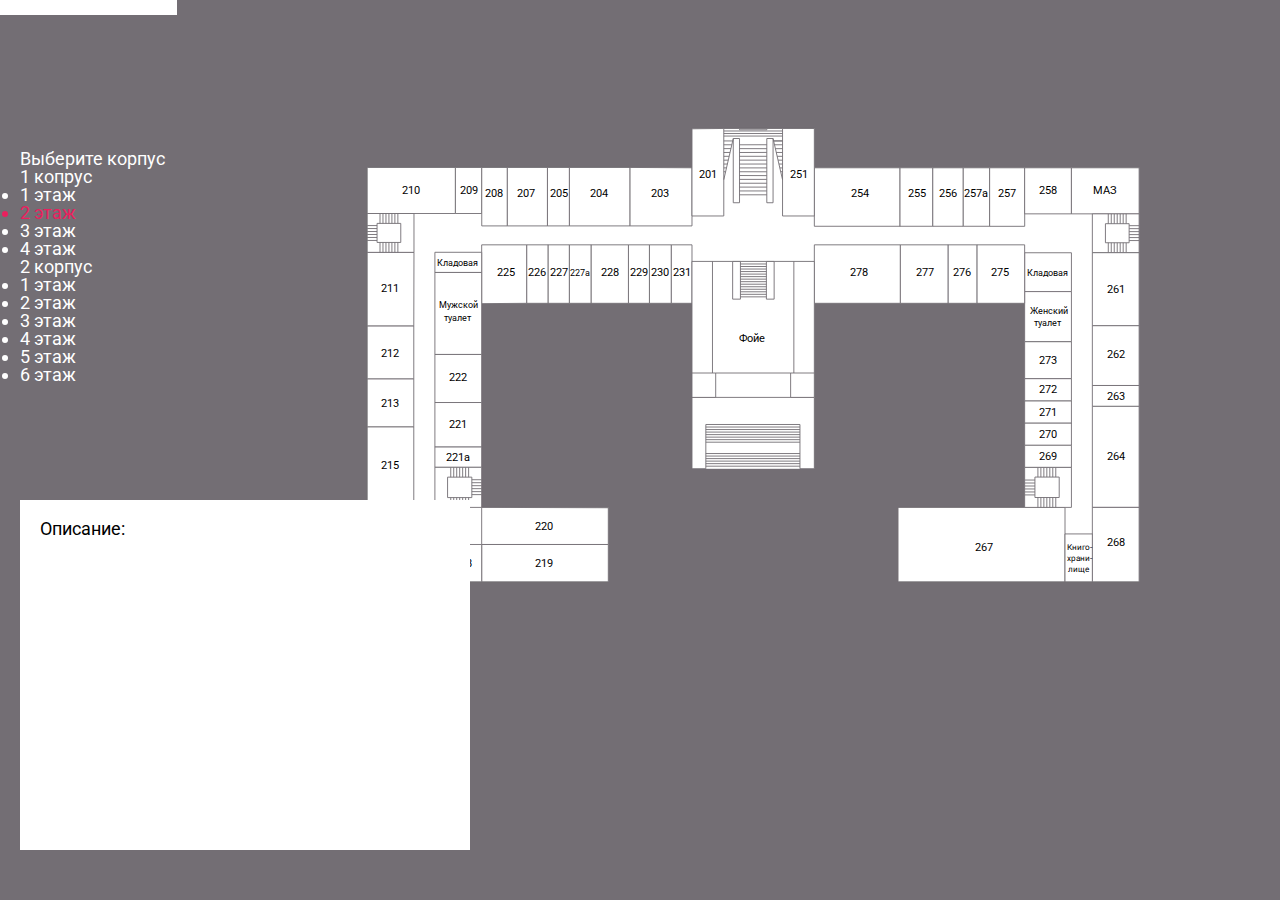
==== commit 22dd1511: "finishing names" ====
--- a/index.html
+++ b/index.html
@@ -215,7 +215,7 @@
                     </g>
                     <g id="g-1-222" class="g-room">
                         <path id="path-1-222" class="path-room" d="m 279.45051,463.98642 v 52.98972 h 51.56701 l 3e-5,-52.98972 z"></path>
-                        <text id="text-1-222" class="text-room" x="295" y="508">222</text>
+                        <text id="text-1-222" class="text-room" x="295" y="493">222</text>
                     </g>
                     <g id="g-1-221" class="g-room">
                         <path id="path-1-221" class="path-room" d="m 279.45051,516.97614 h 51.56697 v 49.07994 h -51.56697 z"></path>
@@ -223,7 +223,7 @@
                     </g>
                     <g id="g-1-315" class="g-room">
                         <path id="path-1-315" class="path-room" d="m 279.45051,566.05608 h 51.56697 l 3e-5,22.3587 h -51.567 z"></path>
-                        <text id="text-1-315" class="text-room" x="295" y="581">315</text>
+                        <text id="text-1-315" class="text-room" x="292" y="581">221а</text>
                     </g>
                     <g id="g-1-left-down-stairs" class="g-room">
                         <path id="path-left-down-stairs" class="path-stairs" d="m 279.45051,588.41478 v 44.17189 h 51.567 v -44.17189 z"></path>
@@ -251,19 +251,19 @@
                     </g>
                     <g id="g-1-220" class="g-room">
                         <path id="path-1-220" class="path-room" d="m 331.01751,632.58667 v 40.90014 H 470.62294 V 632.9723 Z"></path>
-                        <text id="text-1-220" class="text-room" x="370" y="658">220</text>
+                        <text id="text-1-220" class="text-room" x="390" y="658">220</text>
                     </g>
                     <g id="g-1-219" class="g-room">
                         <path id="path-1-219" class="path-room" d="m 331.01751,673.48681 v 41.17293 h 139.60543 l -2e-5,-41.17293 z"></path>
-                        <text id="text-1-219" class="text-room" x="370" y="698">219</text>
+                        <text id="text-1-219" class="text-room" x="390" y="698">219</text>
                     </g>
                     <g id="g-1-218" class="g-room">
                         <path id="path-1-218" class="path-room" d="m 286.52856,673.48681 v 41.17293 h 44.48895 v -41.17293 z"></path>
-                        <text id="text-1-218" class="text-room" x="370" y="698">218</text>
+                        <text id="text-1-218" class="text-room" x="300" y="698">218</text>
                     </g>
                     <g id="g-1-217" class="g-room">
                         <path id="path-1-217" class="path-room" d="m 256.18689,673.48681 h 30.34167 v 41.17285 h -30.34167 z"></path>
-                        <text id="text-1-217" class="text-room" x="370" y="698">217</text>
+                        <text id="text-1-217" class="text-room" x="262" y="698">217</text>
                     </g>
                     <g id="g-1-216" class="g-room">
                         <path id="path-1-216" class="path-room" d="m 204.81334,632.80461 v 81.85505 h 51.37355 v -81.85505 z"></path>
@@ -315,19 +315,19 @@
                     </g>
                     <g id="g-1-256" class="g-room">
                         <path id="path-1-256" class="path-room" d="m 792.22546,258.19259 h 36.12938 v 64.46951 h -36.12938 z"></path>
-                        <text id="text-1-256" class="text-room" x="801" y="290">256</text>
+                        <text id="text-1-256" class="text-room" x="801" y="290">255</text>
                     </g>
                     <g id="g-1-257a" class="g-room">
                         <path id="path-1-257a" class="path-room" d="m 828.35484,258.19259 33.58992,4e-5 v 64.46947 h -33.58992 z"></path>
-                        <text id="text-1-257a" class="text-room" x="832" y="290">257а</text>
+                        <text id="text-1-257a" class="text-room" x="835" y="290">256</text>
                     </g>
                     <g id="g-1-276-extra" class="g-room">
                         <path id="path-1-276-extra" class="path-room" d="m 891.02196,322.6621 v -64.46947 h -29.0772 v 64.46947 z"></path>
-                        <text id="text-1-276-extra" class="text-room" x="832" y="290">276</text>
+                        <text id="text-1-276-extra" class="text-room" x="863" y="290">257а</text>
                     </g>
                     <g id="g-1-257" class="g-room">
                         <path id="path-1-257" class="path-room" d="m 891.02197,258.19263 h 38.65339 v 64.52143 h -38.65339 z"></path>
-                        <text id="text-1-257" class="text-room" x="885" y="290">257</text>
+                        <text id="text-1-257" class="text-room" x="900" y="290">257</text>
                     </g>
                     <g id="g-1-258" class="g-room">
                         <path id="path-1-258" class="path-room" d="m 929.6234,258.19263 h 51.56703 v 50.78429 H 929.6234 Z"></path>
@@ -379,7 +379,7 @@
                     </g>
                     <g id="g-1-268" class="g-room">
                         <path id="path-1-268" class="path-room" d="m 1004.2605,632.57744 h 51.567 v 82.08222 h -51.567 z"></path>
-                        <text id="text-1-268" class="text-room" x="1020" y="652">268</text>
+                        <text id="text-1-268" class="text-room" x="1020" y="675">268</text>
                     </g>
                     <g id="g-1-267" class="g-room">
                         <path id="path-1-267" class="path-room" d="m 790.01788,632.58667 h 184.09449 v 82.07299 H 790.01788 Zz"></path>
@@ -433,7 +433,7 @@
                     </g>
                     <g id="g-1-holl" class="g-room">
                         <path id="path-1-holl" class="path-room" d="m 929.62335,449.82188 h 51.56702 v 40.78017 h -51.56702 z"></path>
-                        <text id="text-1-holl" class="text-room" x="941" y="475">Холл</text>
+                        <text id="text-1-holl" class="text-room" x="945" y="475">273</text>
                     </g>
                     <g id="g-1-right-boxroom" class="g-room g-boxroom">
                         <path id="path-1-right-boxroom" class="path-room path-boxroom" d="m 929.62335,351.86429 h 51.56702 v 42.82226 h -51.56702 z"></path>
@@ -454,11 +454,11 @@
                     </g>
                     <g id="g-1-277" class="g-room">
                         <path id="path-1-277" class="path-room" d="m 792.50891,343.1273 h 52.59374 v 64.4695 h -52.59374 z"></path>
-                        <text id="text-1-277" class="text-room" x="818" y="377">277</text>
+                        <text id="text-1-277" class="text-room" x="810" y="377">277</text>
                     </g>
                     <g id="g-1-279" class="g-room">
                         <path id="path-1-279" class="path-room" d="m 697.76202,343.1273 h 94.74689 v 64.4695 h -94.74689 z"></path>
-                        <text id="text-1-279" class="text-room" x="723" y="377">279</text>
+                        <text id="text-1-279" class="text-room" x="737" y="377">278</text>
                     </g>
                     <g id="g-1-201" class="g-room">
                         <path id="path-1-201" class="path-room" d="m 562.87881,215.22469 35.05655,-0.38561 v 96.48424 h -35.05658 z"></path>
@@ -570,13 +570,13 @@
                         <path id="path-1-113" class="path-room" d="m 331.11254,257.807 v 50.78432 H 302.06196 V 257.807 Z"></path>
                         <text id="text-1-113" class="text-room" x="307" y="287">113</text>
                     </g>
-                    <g id="g-1-104-empty" class="g-room">
-                        <path id="path-1-104-empty" class="path-room" d="m 331.16736,257.80701 h 65.16241 v 64.41466 l -65.16241,3e-5 z"></path>
-                        <text id="text-1-104-empty" class="text-room" x="240" y="287"></text>
-                    </g>
-                    <g id="g-1-103-empty" class="g-room">
-                        <path id="path-1-103-empty" class="path-room" d="m 396.32977,257.80701 h 40.01325 v 64.49522 h -40.01325 z"></path>
-                        <text id="text-1-103-empty" class="text-room" x="240" y="287"></text>
+                    <g id="g-1-105" class="g-room">
+                        <path id="path-1-105" class="path-room" d="m 331.16736,257.80701 h 65.16241 v 64.41466 l -65.16241,3e-5 z"></path>
+                        <text id="text-1-105" class="text-room" x="354" y="290">105</text>
+                    </g>
+                    <g id="g-1-104" class="g-room">
+                        <path id="path-1-104" class="path-room" d="m 396.32977,257.80701 h 40.01325 v 64.49522 h -40.01325 z"></path>
+                        <text id="text-1-104" class="text-room" x="407" y="290">104</text>
                     </g>
                     <g id="g-1-112" class="g-room">
                         <path id="path-1-112" class="path-room" d="m 331.01751,343.12733 v 64.85508 l 49.57855,-0.38557 V 343.1273 Z"></path>
@@ -667,25 +667,25 @@
                         <path d="m 960.64299,621.68743 0.003,10.91639"></path>
                         <path d="m 963.92472,621.68658 0.003,10.91637"></path>
                     </g>
-                    <g id="g-1-163-empty" class="g-room">
-                        <path id="path-1-empty" class="path-room" d="m 929.62335,539.50843 h 51.56702 v 48.9063 h -51.56702 z"></path>
-                        <text id="text-1-empty" class="text-room" x="240" y="287"></text>
-                    </g>
-                    <g id="g-1-164-empty" class="g-room">
-                        <path id="path-1-empty" class="path-room" d="m 929.62335,515.05524 v 24.45319 h 51.56702 v -24.45319 z"></path>
-                        <text id="text-1-empty" class="text-room" x="240" y="287"></text>
-                    </g>
-                    <g id="g-1-165-empty" class="g-room">
-                        <path id="path-1-empty" class="path-room" d="m 929.62335,490.60205 h 51.56702 v 24.45319 h -51.56702 z"></path>
-                        <text id="text-1-empty" class="text-room" x="240" y="287"></text>
-                    </g>
-                    <g id="g-1-166-empty" class="g-room">
-                        <path id="path-1-empty" class="path-room" d="m 929.62335,449.82188 h 51.56702 v 40.78017 h -51.56702 z"></path>
-                        <text id="text-1-empty" class="text-room" x="240" y="287"></text>
+                    <g id="g-1-161" class="g-room">
+                        <path id="path-1-161" class="path-room" d="m 929.62335,539.50843 h 51.56702 v 48.9063 h -51.56702 z"></path>
+                        <text id="text-1-161" class="text-room" x="945" y="567">161</text>
+                    </g>
+                    <g id="g-1-162" class="g-room">
+                        <path id="path-1-162" class="path-room" d="m 929.62335,515.05524 v 24.45319 h 51.56702 v -24.45319 z"></path>
+                        <text id="text-1-162" class="text-room" x="945" y="531">162</text>
+                    </g>
+                    <g id="g-1-162a" class="g-room">
+                        <path id="path-1-162a" class="path-room" d="m 929.62335,490.60205 h 51.56702 v 24.45319 h -51.56702 z"></path>
+                        <text id="text-1-162a" class="text-room" x="942" y="507">162а</text>
+                    </g>
+                    <g id="g-1-163" class="g-room">
+                        <path id="path-1-163" class="path-room" d="m 929.62335,449.82188 h 51.56702 v 40.78017 h -51.56702 z"></path>
+                        <text id="text-1-163" class="text-room" x="945" y="475">163</text>
                     </g>
                     <g id="g-1-159" class="g-room">
                         <path id="path-1-159" class="path-room" d="m 1004.2605,432.30688 h 51.567 v 88.90479 h -51.567 z"></path>
-                        <text id="text-1-159" class="text-room" x="1020" y="468">159</text>
+                        <text id="text-1-159" class="text-room" x="1020" y="480">159</text>
                     </g>
                     <g id="g-1-160" class="g-room">
                         <path id="path-1-160" class="path-room" d="m 1004.2605,521.21167 h 51.567 v 111.36577 h -51.567 z"></path>
@@ -709,7 +709,7 @@
                     </g>
                     <g id="g-1-stolovaya" class="g-room">
                         <path id="path-1-stolovaya" class="path-room" d="m 204.81334,351.41357 h 126.20417 v 281.1731 H 204.81334 Z"></path>
-                        <text id="text-1-stolovaya" class="text-room" x="240" y="515">Столовая</text>
+                        <text id="text-1-stolovaya" class="text-room" x="240" y="490">Столовая</text>
                     </g>
                     <g id="g-1-107" class="g-room">
                         <path id="path-1-107" class="path-room" d="m 380.59606,343.12733 h 46.51835 v 64.46951 h -46.51835 z"></path>
@@ -717,11 +717,11 @@
                     </g>
                     <g id="g-1-108" class="g-room">
                         <path id="path-1-108" class="path-room" d="m 427.11441,343.12735 h 65.69388 v 64.46942 h -65.69388 z"></path>
-                        <text id="text-1-108" class="text-room" x="435" y="377">108</text>
+                        <text id="text-1-108" class="text-room" x="450" y="377">108</text>
                     </g>
                     <g id="g-1-103" class="g-room">
                         <path id="path-1-103" class="path-room" d="m 436.34302,257.80701 h 58.26474 v 64.46948 h -58.26474 z"></path>
-                        <text id="text-1-103" class="text-room" x="435" y="290">103</text>
+                        <text id="text-1-103" class="text-room" x="456" y="290">103</text>
                     </g>
                     <g id="g-1-151" class="g-room">
                         <path id="path-1-151" class="path-room" d="m 697.76202,258.19259 h 26.29048 v 44.70129 h -26.29048 z"></path>
@@ -729,7 +729,7 @@
                     </g>
                     <g id="g-1-172" class="g-room">
                         <path id="path-1-172" class="path-room" d="m 539.96899,365.00416 v 42.59265 h 180.70282 v -42.59265 z"></path>
-                        <text id="text-1-172" class="text-room" x="620" y="390">172</text>
+                        <text id="text-1-172" class="text-room" x="610" y="390">Фаблаб</text>
                     </g>
                     <g id="g-1-101" class="g-room">
                         <path id="path-1-101" class="path-room" d="m 536.5883,257.807 v 44.70131 h 26.29048 V 257.807 Z"></path>
@@ -765,7 +765,7 @@
                     </g>
                     <g id="g-1-158a" class="g-room">
                         <path id="path-1-158a" class="path-room" d="m 1055.8275,432.30688 v -41.77797 h -51.567 v 41.77797 z"></path>
-                        <text id="text-1-158a" class="text-room" x="1017" y="415">158а</text>
+                        <text id="text-1-158a" class="text-room" x="1020" y="415">158</text>
                     </g>
                     <g id="g-1-168" class="g-room">
                         <path id="path-1-168" class="path-room" d="m 834.65984,343.1273 v 64.46946 h 33.10162 V 343.1273 Z"></path>
@@ -799,7 +799,7 @@
                     </g>
                     <g id="g-1-109" class="g-room">
                         <path id="path-1-109" class="path-room" d="M 539.93609,407.59677 V 343.1602 h -47.1278 v 64.43657 z"></path>
-                        <text id="text-1-109" class="text-room" x="518" y="377">109</text>
+                        <text id="text-1-109" class="text-room" x="506" y="377">109</text>
                     </g>
                     <g id="g-1-152" class="g-room">
                         <path id="path-1-152" class="path-room" d="m 724.0525,258.19259 v 64.46948 h 53.7089 v -64.46948 z"></path>
@@ -807,7 +807,7 @@
                     </g>
                     <g id="g-1-158" class="g-room">
                         <path id="path-1-158" class="path-room" d="m 1004.2605,390.52891 h 51.567 V 351.7992 h -51.567 z"></path>
-                        <text id="text-1-158" class="text-room" x="1020" y="375">158</text>
+                        <text id="text-1-158" class="text-room" x="1017" y="375">158а</text>
                     </g>
                     <g id="g-1-167" class="g-room">
                         <path id="path-1-167" class="path-room" d="m 867.76146,407.59681 h 61.86189 V 343.1273 h -61.86189 z"></path>
@@ -834,215 +834,217 @@
                     <path d="M 204.81334,257.807 H 562.87881 V 214.83908 H 697.76204 V 257.807 H 1055.8275 V 714.65974 H 790.01791 V 632.5867 H 929.62335 V 407.59681 H 697.76204 V 589.97278 H 562.87881 V 407.59681 H 331.01751 V 632.5867 h 139.60543 v 82.07304 h -265.8096 z"></path>
                     <g id="g-1-3-left-up-1" class="g-room">
                         <path id="path-1-3-left-up-1" class="path-room" d="m 204.81334,257.80701 h 126.29921 v 50.78431 H 204.81334 v -50.78431"></path>
-                        <text id="text-1-3-left-up-1" class="text-room" x="240" y="287"></text>
+                        <text id="text-1-3-left-up-1" class="text-room" x="255" y="287">307</text>
                     </g>
                     <g id="g-1-3-left-up-4" class="g-room">
                         <path id="path-1-3-left-up-4" class="path-room" d="m 403.5398,257.807 h 24.22908 v 64.46949 H 403.5398 Z"></path>
-                        <text id="text-1-3-left-up-4" class="text-room" x="240" y="287"></text>
+                        <text id="text-1-3-left-up-4" class="text-room" x="405" y="290">305</text>
                     </g>
                     <g id="g-1-3-left-down-5" class="g-room">
                         <path id="path-1-3-left-down-5" class="path-room" d="m 492.80828,343.1273 h 23.13654 v 64.46946 h -23.13654 z"></path>
-                        <text id="text-1-3-left-down-5" class="text-room" x="240" y="287"></text>
+                        <text id="text-1-3-left-down-5" class="text-room" x="494" y="377">324</text>
                     </g>
                     <g id="g-1-3-left-down-4" class="g-room">
                         <path id="path-1-3-left-down-4" class="path-room" d="m 451.54812,343.1273 v 64.46947 h 20.05051 V 343.1273 Z"></path>
-                        <text id="text-1-3-left-down-4" class="text-room" x="240" y="287"></text>
+                        <text id="text-1-3-left-down-4" class="text-room" x="453" y="377">322</text>
                     </g>
                     <g id="g-1-323" class="g-room">
                         <path id="path-1-323" class="path-room" d="m 471.59862,343.1273 h 21.20966 v 64.46946 h -21.20966 z"></path>
-                        <text id="text-1-323" class="text-room" x="240" y="287"></text>
+                        <text id="text-1-323" class="text-room" x="474" y="377">323</text>
                     </g>
                     <g id="g-1-3-left-down-3" class="g-room">
                         <path id="path-1-3-left-down-3" class="path-room" d="m 427.64035,343.1273 v 64.46951 h 23.90777 V 343.1273 Z"></path>
-                        <text id="text-1-3-left-down-3" class="text-room" x="240" y="287"></text>
+                        <text id="text-1-3-left-down-3" class="text-room" x="432" y="377">321</text>
                     </g>
                     <g id="g-1-3-left-down-2" class="g-room">
                         <path id="path-1-3-left-down-2" class="path-room" d="m 404.11823,343.1273 h 23.52212 v 64.46951 h -23.52212 z"></path>
-                        <text id="text-1-3-left-down-2" class="text-room" x="240" y="287"></text>
+                        <text id="text-1-3-left-down-2" class="text-room" x="405" y="377">320а</text>
                     </g>
                     <g id="g-1-3-left-wing-2part-1" class="g-room">
                         <path id="path-1-3-left-wing-2part-1" class="path-room" d="m 279.45051,351.35812 v 22.23082 h 51.56705 v -22.23082 z"></path>
-                        <text id="text-1-3-left-wing-2part-1" class="text-room" x="240" y="287"></text>
+                        <text id="text-1-3-left-wing-2part-1" class="text-room" x="295" y="367">319</text>
                     </g>
                     <g id="g-1-3-left-wing-2part-2" class="g-room">
                         <path id="path-1-3-left-wing-2part-2" class="path-room" d="m 279.45051,373.58894 h 51.56705 v 90.39748 h -51.56705 z"></path>
-                        <text id="text-1-3-left-wing-2part-2" class="text-room" x="240" y="287"></text>
+                        <text id="text-1-3-left-wing-2part-2" class="text-room text-wc" x="284" y="413">Женский</text>
+                        <text id="text-1-3-left-wing-2part-2-1" class="text-room text-wc" x="290" y="427">туалет</text>
                     </g>
                     <g id="g-1-3-left-wing-2part-3" class="g-room">
                         <path id="path-1-3-left-wing-2part-3" class="path-room" d="m 279.45051,463.98642 v 26.81365 h 51.567 l 5e-5,-26.81365 z"></path>
-                        <text id="text-1-3-left-wing-2part-3" class="text-room" x="240" y="287"></text>
+                        <text id="text-1-3-left-wing-2part-3" class="text-room" x="295" y="480">318</text>
                     </g>
                     <g id="g-1-3-left-wing-2part-4" class="g-room">
                         <path id="path-1-3-left-wing-2part-4" class="path-room" d="m 279.45051,490.80007 v 26.17607 h 51.56697 l 3e-5,-26.17607 z"></path>
-                        <text id="text-1-3-left-wing-2part-4" class="text-room" x="240" y="287"></text>
+                        <text id="text-1-3-left-wing-2part-4" class="text-room" x="295" y="508">317</text>
                     </g>
                     <g id="g-1-3-left-wing-1part-4" class="g-room">
                         <path id="path-1-3-left-wing-1part-4" class="path-room" d="m 204.80507,632.81288 h 51.38182 v -64.7469 h -51.38182 z"></path>
-                        <text id="text-1-3-left-wing-1part-4" class="text-room" x="240" y="287"></text>
+                        <text id="text-1-3-left-wing-1part-4" class="text-room" x="220" y="600">314</text>
                     </g>
                     <g id="g-1-313" class="g-room">
                         <path id="path-1-313" class="path-room" d="m 256.18689,522.93908 v 45.12689 h -51.37355 v -45.12689 z"></path>
-                        <text id="text-1-313" class="text-room" x="240" y="287"></text>
+                        <text id="text-1-313" class="text-room" x="220" y="550">313</text>
                     </g>
                     <g id="g-1-3-left-up-8" class="g-room">
                         <path id="path-1-3-left-up-8" class="path-room" d="m 562.87881,215.22469 35.05655,-0.38561 v 96.48424 h -35.05658 z"></path>
-                        <text id="text-1-3-left-up-8" class="text-room" x="240" y="287"></text>
+                        <text id="text-1-3-left-up-8" class="text-room" x="570" y="270">301</text>
                     </g>
                     <g id="g-1-3-right-up-1" class="g-room">
                         <path id="path-1-3-right-up-1" class="path-room" d="m 662.70544,214.83908 h 35.0566 l -2e-5,96.48424 h -35.05658 z"></path>
-                        <text id="text-1-3-right-up-1" class="text-room" x="240" y="287"></text>
+                        <text id="text-1-3-right-up-1" class="text-room" x="671" y="270">351</text>
                     </g>
                     <g id="g-1-3-right-up-5" class="g-room">
                         <path id="path-1-3-right-up-5" class="path-room" d="m 828.35484,258.19259 33.58992,4e-5 v 64.46947 h -33.58992 z"></path>
-                        <text id="text-1-3-right-up-5" class="text-room" x="240" y="287"></text>
+                        <text id="text-1-3-right-up-5" class="text-room" x="835" y="290">354</text>
                     </g>
                     <g id="g-1-3-right-up-6" class="g-room">
                         <path id="path-1-3-right-up-6" class="path-room" d="m 861.94476,258.19263 h 34.28467 v 64.46948 h -34.28467 z"></path>
-                        <text id="text-1-3-right-up-6" class="text-room" x="240" y="287"></text>
+                        <text id="text-1-3-right-up-6" class="text-room" x="866" y="290">354а</text>
                     </g>
                     <g id="g-1-355" class="g-room">
                         <path id="path-1-355" class="path-room" d="M 896.22944,322.6621 H 929.6234 V 258.19263 H 896.22944 Z"></path>
-                        <text id="text-1-355" class="text-room" x="240" y="287"></text>
+                        <text id="text-1-355" class="text-room" x="903" y="290">355</text>
                     </g>
                     <g id="g-1-3-right-up-7" class="g-room">
                         <path id="path-1-3-right-up-7" class="path-room" d="m 929.6234,258.19263 h 51.56703 v 50.78429 H 929.6234 Z"></path>
-                        <text id="text-1-3-right-up-7" class="text-room" x="240" y="287"></text>
+                        <text id="text-1-3-right-up-7" class="text-room" x="945" y="287">356</text>
                     </g>
                     <g id="g-1-3-right-up-8" class="g-room">
                         <path id="path-1-3-right-up-8" class="path-room" d="m 981.19043,258.19263 74.63707,-2e-5 v 50.78431 h -74.63707 z"></path>
-                        <text id="text-1-3-right-up-8" class="text-room" x="240" y="287"></text>
+                        <text id="text-1-3-right-up-8" class="text-room" x="1008" y="287">357</text>
                     </g>
                     <g id="g-1-3-right-wing-2part-1" class="g-room">
                         <path id="path-1-3-right-wing-2part-1" class="path-room" d="m 1004.2605,351.7992 h 51.567 v 80.50768 h -51.567 z"></path>
-                        <text id="text-1-3-right-wing-2part-1" class="text-room" x="240" y="287"></text>
+                        <text id="text-1-3-right-wing-2part-1" class="text-room" x="1020" y="396">358</text>
                     </g>
                     <g id="g-1-3-right-wing-1part-1" class="g-room">
                         <path id="path-1-3-right-wing-1part-1" class="path-room" d="m 929.62335,351.86429 h 51.56702 v 42.82226 h -51.56702 z"></path>
-                        <text id="text-1-3-right-wing-1part-1" class="text-room" x="240" y="287"></text>
+                        <text id="text-1-3-right-wing-1part-1" class="text-room text-boxroom" x="932" y="377">Кладовая</text>
                     </g>
                     <g id="g-1-3-right-wing-1part-2" class="g-room">
                         <path id="path-1-3-right-wing-1part-2" class="path-room" d="m 929.62335,394.68655 h 51.56702 v 55.13533 h -51.56702 z"></path>
-                        <text id="text-1-3-right-wing-1part-2" class="text-room" x="240" y="287"></text>
+                        <text id="text-1-3-right-wing-1part-2" class="text-room text-wc" x="935" y="419">Женский</text>
+                        <text id="text-1-3-right-wing-1part-2-1" class="text-room text-wc" x="940" y="433">туалет</text>
                     </g>
                     <g id="g-1-3-right-wing-1part-3" class="g-room">
                         <path id="path-1-3-right-wing-1part-3" class="path-room" d="m 929.62335,449.82188 h 51.56702 v 40.78017 h -51.56702 z"></path>
-                        <text id="text-1-3-right-wing-1part-3" class="text-room" x="240" y="287"></text>
+                        <text id="text-1-3-right-wing-1part-3" class="text-room" x="945" y="474">366</text>
                     </g>
                     <g id="g-1-3-right-wing-2part-4" class="g-room">
                         <path id="path-1-3-right-wing-2part-4" class="path-room" d="m 1004.2605,521.21167 h 51.567 v 54.95715 h -51.567 z"></path>
-                        <text id="text-1-3-right-wing-2part-4" class="text-room" x="240" y="287"></text>
+                        <text id="text-1-3-right-wing-2part-4" class="text-room" x="1020" y="553">360</text>
                     </g>
                     <g id="g-1-361" class="g-room">
                         <path id="path-1-361" class="path-room" d="m 1004.2605,576.16883 h 51.567 v 56.40856 h -51.567 z"></path>
-                        <text id="text-1-361" class="text-room" x="240" y="287"></text>
+                        <text id="text-1-361" class="text-room" x="1020" y="607">361</text>
                     </g>
                     <g id="g-1-3-right-wing-1part-6" class="g-room">
                         <path id="path-1-3-right-wing-1part-6" class="path-room" d="m 790.01788,632.58667 h 265.80962 v 82.07307 H 790.01788 Z"></path>
-                        <text id="text-1-3-right-wing-1part-6" class="text-room" x="240" y="287"></text>
+                        <text id="text-1-3-right-wing-1part-6" class="text-room" x="890" y="677">Библиотека</text>
                     </g>
                     <g id="g-1-3-right-wing-1part-4" class="g-room">
                         <path id="path-1-3-right-wing-1part-4" class="path-room" d="m 929.62335,490.60205 v 47.16468 h 51.56708 v -47.16468 z"></path>
-                        <text id="text-1-3-right-wing-1part-4" class="text-room" x="240" y="287"></text>
+                        <text id="text-1-3-right-wing-1part-4" class="text-room" x="945" y="520">365</text>
                     </g>
                     <g id="g-1-3-right-wing-1part-5" class="g-room">
                         <path id="path-1-3-right-wing-1part-5" class="path-room" d="m 929.62335,537.76673 v 50.64805 h 51.56702 v -50.64805 z"></path>
-                        <text id="text-1-3-right-wing-1part-5" class="text-room" x="240" y="287"></text>
+                        <text id="text-1-3-right-wing-1part-5" class="text-room" x="945" y="566">363</text>
                     </g>
                     <g id="g-1-3-right-wing-2part-2" class="g-room">
                         <path id="path-1-3-right-wing-2part-2" class="path-room" d="m 1004.2605,432.30688 v 25.87334 h 51.5671 l -10e-5,-25.87334 z"></path>
-                        <text id="text-1-3-right-wing-2part-2" class="text-room" x="240" y="287"></text>
+                        <text id="text-1-3-right-wing-2part-2" class="text-room" x="1017" y="450">358а</text>
                     </g>
                     <g id="g-1-3-right-wing-2part-3" class="g-room">
                         <path id="path-1-3-right-wing-2part-3" class="path-room" d="m 1004.2605,458.18022 v 63.03145 h 51.567 l 10e-5,-63.03145 z"></path>
-                        <text id="text-1-3-right-wing-2part-3" class="text-room" x="240" y="287"></text>
+                        <text id="text-1-3-right-wing-2part-3" class="text-room" x="1020" y="493">359</text>
                     </g>
                     <g id="g-1-3-right-up-4" class="g-room">
                         <path id="path-1-3-right-up-4" class="path-room" d="m 775.41053,258.19263 v 64.46947 h 52.94431 v -64.46947 z"></path>
-                        <text id="text-1-3-right-up-4" class="text-room" x="240" y="287"></text>
+                        <text id="text-1-3-right-up-4" class="text-room" x="790" y="290">353</text>
                     </g>
                     <g id="g-1-3-right-up-3" class="g-room">
                         <path id="path-1-3-right-up-3" class="path-room" d="m 730.03888,258.19263 v 64.46947 h 45.37165 v -64.46947 z"></path>
-                        <text id="text-1-3-right-up-3" class="text-room" x="240" y="287"></text>
+                        <text id="text-1-3-right-up-3" class="text-room" x="740" y="290">352а</text>
                     </g>
                     <g id="g-1-3-right-up-2" class="g-room">
                         <path id="path-1-3-right-up-2" class="path-room" d="m 697.76202,322.6621 h 32.27686 v -64.46947 h -32.27686 z"></path>
-                        <text id="text-1-3-right-up-2" class="text-room" x="240" y="287"></text>
+                        <text id="text-1-3-right-up-2" class="text-room" x="704" y="290">352</text>
                     </g>
                     <g id="g-1-3-right-down-2" class="g-room">
                         <path id="path-1-3-right-down-2" class="path-room" d="m 774.66673,343.12729 h 40.3788 v 64.46952 h -40.3788 z"></path>
-                        <text id="text-1-3-right-down-2" class="text-room" x="240" y="287"></text>
+                        <text id="text-1-3-right-down-2" class="text-room" x="785" y="377">370</text>
                     </g>
                     <g id="g-1-369" class="g-room">
                         <path id="path-1-369" class="path-room" d="m 815.04553,343.1273 h 47.38331 v 64.46951 h -47.38331 z"></path>
-                        <text id="text-1-369" class="text-room" x="240" y="287"></text>
+                        <text id="text-1-369" class="text-room" x="830" y="377">369</text>
                     </g>
                     <g id="g-1-3-right-down-3" class="g-room">
                         <path id="path-1-3-right-down-3" class="path-room" d="m 929.62335,343.1273 h -67.19451 v 64.46951 h 67.19451 z"></path>
-                        <text id="text-1-3-right-down-3" class="text-room" x="240" y="287"></text>
+                        <text id="text-1-3-right-down-3" class="text-room" x="887" y="377">368</text>
                     </g>
                     <g id="g-1-3-right-down-1" class="g-room">
                         <path id="path-1-3-right-down-1" class="path-room" d="m 697.76202,343.12729 h 38.99811 v 64.46952 h -38.99811 z"></path>
-                        <text id="text-1-3-right-down-1" class="text-room" x="240" y="287"></text>
+                        <text id="text-1-3-right-down-1" class="text-room" x="707" y="377">372</text>
                     </g>
                     <g id="g-1-371" class="g-room">
                         <path id="path-1-371" class="path-room" d="m 736.76012,343.1273 h 37.90661 v 64.46951 h -37.90661 z"></path>
-                        <text id="text-1-371" class="text-room" x="240" y="287"></text>
+                        <text id="text-1-371" class="text-room" x="746" y="377">371</text>
                     </g>
                     <g id="g-1-3-left-down-6" class="g-room">
                         <path id="path-1-3-left-down-6" class="path-room" d="m 562.87878,343.1273 v 64.46946 H 515.94482 V 343.1273 Z"></path>
-                        <text id="text-1-3-left-down-6" class="text-room" x="240" y="287"></text>
+                        <text id="text-1-3-left-down-6" class="text-room" x="525" y="377">324а</text>
                     </g>
                     <g id="g-1-3-left-down-1" class="g-room">
                         <path id="path-1-3-left-down-1" class="path-room" d="m 331.01751,343.1273 h 73.10072 v 64.46951 l -73.10072,0.3856 z"></path>
-                        <text id="text-1-3-left-down-1" class="text-room" x="240" y="287"></text>
+                        <text id="text-1-3-left-down-1" class="text-room" x="357" y="377">320</text>
                     </g>
                     <g id="g-1-3-left-up-3" class="g-room">
                         <path id="path-1-3-left-up-3" class="path-room" d="m 331.11254,257.807 h 72.42726 v 64.46949 h -72.42726 z"></path>
-                        <text id="text-1-3-left-up-3" class="text-room" x="240" y="287"></text>
+                        <text id="text-1-3-left-up-3" class="text-room" x="360" y="290">306</text>
                     </g>
                     <g id="g-1-3-left-up-5" class="g-room">
                         <path id="path-1-3-left-up-5" class="path-room" d="m 427.76888,257.80701 h 35.29313 v 64.46948 h -35.29313 z"></path>
-                        <text id="text-1-3-left-up-5" class="text-room" x="240" y="287"></text>
+                        <text id="text-1-3-left-up-5" class="text-room" x="433" y="290">304а</text>
                     </g>
                     <g id="g-1-304" class="g-room">
                         <path id="path-1-304" class="path-room" d="m 463.062,257.807 h 24.22911 v 64.46949 H 463.062 Z"></path>
-                        <text id="text-1-304" class="text-room" x="240" y="287"></text>
+                        <text id="text-1-304" class="text-room" x="465" y="290">304</text>
                     </g>
                     <g id="g-1-3-left-up-6" class="g-room">
                         <path id="path-1-3-left-up-6" class="path-room" d="m 487.29111,257.80701 h 32.25252 v 64.46951 l -32.25252,-3e-5 z"></path>
-                        <text id="text-1-3-left-up-6" class="text-room" x="240" y="287"></text>
+                        <text id="text-1-3-left-up-6" class="text-room" x="495" y="290">303</text>
                     </g>
                     <g id="g-1-3-left-up-7" class="g-room">
                         <path id="path-1-3-left-up-7" class="path-room" d="m 519.54363,322.27652 43.33521,3e-5 V 257.807 h -43.33521 z"></path>
-                        <text id="text-1-3-left-up-7" class="text-room" x="240" y="287"></text>
+                        <text id="text-1-3-left-up-7" class="text-room" x="530" y="290">302</text>
                     </g>
                     <g id="g-1-3-left-wing-2part-5" class="g-room">
                         <path id="path-1-3-left-wing-2part-5" class="path-room" d="m 279.45051,516.97614 v 26.36906 h 51.56697 v -26.36906 z"></path>
-                        <text id="text-1-3-left-wing-2part-5" class="text-room" x="240" y="287"></text>
+                        <text id="text-1-3-left-wing-2part-5" class="text-room" x="295" y="534">316</text>
                     </g>
                     <g id="g-1-3-left-wing-2part-6" class="g-room">
                         <path id="path-1-3-left-wing-2part-6" class="path-room" d="m 279.45051,543.3452 h 51.567 v 45.06966 h -51.567 z"></path>
-                        <text id="text-1-3-left-wing-2part-6" class="text-room" x="240" y="287"></text>
+                        <text id="text-1-3-left-wing-2part-6" class="text-room" x="295" y="570">315</text>
                     </g>
                     <g id="g-1-3-left-wing-1part-3" class="g-room">
                         <path id="path-1-3-left-wing-1part-3" class="path-room" d="m 204.81334,464.13065 h 51.37355 v 58.80844 h -51.37355 z"></path>
-                        <text id="text-1-3-left-wing-1part-3" class="text-room" x="240" y="287"></text>
+                        <text id="text-1-3-left-wing-1part-3" class="text-room" x="220" y="495">310</text>
                     </g>
                     <g id="g-1-3-left-wing-1part-2" class="g-room">
                         <path id="path-1-3-left-wing-1part-2" class="path-room" d="m 256.18689,390.86641 h -51.37355 v 73.26424 h 51.37355 z"></path>
-                        <text id="text-1-3-left-wing-1part-2" class="text-room" x="240" y="287"></text>
+                        <text id="text-1-3-left-wing-1part-2" class="text-room" x="220" y="430">309</text>
                     </g>
                     <g id="g-1-3-left-wing-1part-1" class="g-room">
                         <path id="path-1-3-left-wing-1part-1" class="path-room" d="m 204.81334,351.41357 51.37355,-2e-5 v 39.45286 h -51.37355 z"></path>
-                        <text id="text-1-3-left-wing-1part-1" class="text-room" x="240" y="287"></text>
+                        <text id="text-1-3-left-wing-1part-1" class="text-room" x="220" y="376">308</text>
                     </g>
                     <g id="g-1-3-left-wing-2part-7" class="g-room">
                         <path id="path-1-3-left-wing-2part-7" class="path-room" d="m 204.81334,632.80461 v 81.85505 h 265.80958 l 2e-5,-81.68736 z"></path>
-                        <text id="text-1-3-left-wing-2part-7" class="text-room" x="240" y="287"></text>
+                        <text id="text-1-3-left-wing-2part-7" class="text-room" x="290" y="680">Конференц-зал</text>
                     </g>
                     <g id="g-1-3-straight" class="g-room">
                         <path id="path-1-3-straight" class="path-room" d="m 562.87873,407.59681 134.88329,0.3856 V 589.97278 H 562.87878 Z"></path>
-                        <text id="text-1-3-straight" class="text-room" x="240" y="287"></text>
+                        <text id="text-1-3-straight" class="text-room" x="620" y="500">БАЗ</text>
                     </g>
                     <g id="g-1-3-left-down-stairs" class="g-room">
                         <path id="path-left-down-stairs" class="path-stairs" d="m 279.45051,588.41478 v 44.17189 h 51.567 v -44.17189 z"></path>
@@ -1542,19 +1544,20 @@
                     <path d="M 204.81334,258.19259 H 1055.8275 V 450.17271 H 857.35969 v -42.5759 l -159.59767,0.3856 V 710.46069 H 562.87878 V 407.98241 l -159.59759,-0.3856 v 42.5759 H 204.81334 Z"></path>
                     <g id="g-2-3-left-up-1" class="g-room">
                         <path id="path-2-3-left-up-1" class="path-room" d="m 204.81334,258.19259 h 34.0795 v 64.46948 h -34.0795 z"></path>
-                        <text id="text-2-3-left-up-1" class="text-room" x="240" y="287"></text>
+                        <text id="text-2-3-left-up-1" class="text-room" x="212" y="292">300</text>
                     </g>
                     <g id="g-2-3-left-up-2" class="g-room">
                         <path id="path-2-3-left-up-2" class="path-room" d="m 272.97231,258.19259 v 64.46948 h -34.07947 v -64.46948 z"></path>
-                        <text id="text-2-3-left-up-2" class="text-room" x="240" y="287"></text>
+                        <text id="text-2-3-left-up-2" class="text-room" x="242" y="292">301а</text>
                     </g>
                     <g id="g-2-3-left-up-3" class="g-room">
                         <path id="path-2-3-left-up-3" class="path-room" d="m 272.97231,258.19259 h 89.77162 v 64.46948 h -89.77162 z"></path>
-                        <text id="text-2-3-left-up-3" class="text-room" x="240" y="287"></text>
+                        <text id="text-2-3-left-up-3" class="text-room" x="310" y="292">301</text>
                     </g>
                     <g id="g-2-3-left-up-4" class="g-room">
                         <path id="path-2-3-left-up-4" class="path-room" d="m 362.74393,258.19259 h 40.53726 v 64.46948 h -40.53726 z"></path>
-                        <text id="text-2-3-left-up-4" class="text-room" x="240" y="287"></text>
+                        <text id="text-2-3-left-up-4" class="text-room" x="364" y="287">Женский</text>
+                        <text id="text-2-3-left-up-4-1" class="text-room" x="370" y="298">туалет</text>
                     </g>
                     <g id="g-2-3-left-stairs" class="g-room">
                         <path id="path-2-3-left-stairs" class="path-room" d="m 403.28117,314.21021 v -56.01763 h 50.52039 v 56.01763"></path>
@@ -1565,31 +1568,31 @@
                     </g>
                     <g id="g-2-3-left-up-5" class="g-room">
                         <path id="path-2-3-left-up-5" class="path-room" d="m 453.80158,258.19259 h 41.43494 v 64.46948 h -41.43494 z"></path>
-                        <text id="text-2-3-left-up-5" class="text-room" x="240" y="287"></text>
+                        <text id="text-2-3-left-up-5" class="text-room" x="465" y="292">302</text>
                     </g>
                     <g id="g-2-3-left-up-6" class="g-room">
                         <path id="path-2-3-left-up-6" class="path-room" d="m 495.23652,258.19259 h 52.33173 v 64.46948 h -52.33173 z"></path>
-                        <text id="text-2-3-left-up-6" class="text-room" x="240" y="287"></text>
+                        <text id="text-2-3-left-up-6" class="text-room" x="510" y="292">303</text>
                     </g>
                     <g id="g-2-3-left-up-7" class="g-room">
                         <path id="path-2-3-left-up-7" class="path-room" d="m 547.56825,258.19259 h 47.63354 v 64.46948 h -47.63354 z"></path>
-                        <text id="text-2-3-left-up-7" class="text-room" x="240" y="287"></text>
+                        <text id="text-2-3-left-up-7" class="text-room" x="560" y="292">304</text>
                     </g>
                     <g id="g-2-3-left-up-8" class="g-room">
                         <path id="path-2-3-left-up-8" class="path-room" d="m 595.20179,258.19259 h 70.23724 v 64.46948 h -70.23724 z"></path>
-                        <text id="text-2-3-left-up-8" class="text-room" x="240" y="287"></text>
+                        <text id="text-2-3-left-up-8" class="text-room" x="620" y="292">306</text>
                     </g>
                     <g id="g-2-3-right-up-1" class="g-room">
                         <path id="path-2-3-right-up-1" class="path-room" d="m 665.43903,258.19259 h 47.63355 v 64.46948 h -47.63355 z"></path>
-                        <text id="text-2-3-right-up-1" class="text-room" x="240" y="287"></text>
+                        <text id="text-2-3-right-up-1" class="text-room" x="680" y="292">307</text>
                     </g>
                     <g id="g-2-3-right-up-2" class="g-room">
                         <path id="path-2-3-right-up-2" class="path-room" d="m 713.07258,258.19259 h 52.33172 v 64.46948 h -52.33172 z"></path>
-                        <text id="text-2-3-right-up-2" class="text-room" x="240" y="287"></text>
+                        <text id="text-2-3-right-up-2" class="text-room" x="730" y="292">308</text>
                     </g>
                     <g id="g-2-3-right-up-3" class="g-room">
                         <path id="path-2-3-right-up-3" class="path-room" d="m 765.4043,258.19259 h 41.435 v 64.46948 h -41.435 z"></path>
-                        <text id="text-2-3-right-up-3" class="text-room" x="240" y="287"></text>
+                        <text id="text-2-3-right-up-3" class="text-room" x="777" y="292">309</text>
                     </g>
                     <g id="g-2-3-right-stairs" class="g-room">
                         <path id="path-2-3-right-stairs" class="path-room" d="m 806.8393,314.21025 v -56.01763 h 50.52039 v 56.01763"></path>
@@ -1600,63 +1603,60 @@
                     </g>
                     <g id="g-2-3-right-up-4" class="g-room">
                         <path id="path-2-3-right-up-4" class="path-room" d="m 857.35969,258.19259 h 38.34196 v 64.46948 h -38.34196 z"></path>
-                        <text id="text-2-3-right-up-4" class="text-room" x="240" y="287"></text>
+                        <text id="text-2-3-right-up-4" class="text-room" x="858" y="287">Женский</text>
+                        <text id="text-2-3-right-up-4-1" class="text-room" x="864" y="298">туалет</text>
                     </g>
                     <g id="g-2-3-right-up-5" class="g-room">
-                        <path id="path-2-3-right-up-5" class="path-room" d="m 895.70165,258.19259 h 33.50508 v 64.46945 h -33.50508 z"></path>
-                        <text id="text-2-3-right-up-5" class="text-room" x="240" y="287"></text>
-                    </g>
-                    <g id="g-2-3-right-up-6" class="g-room">
-                        <path id="path-2-3-right-up-6" class="path-room" d="m 929.20673,258.19259 h 55.20354 v 64.46945 h -55.20354 z"></path>
-                        <text id="text-2-3-right-up-6" class="text-room" x="240" y="287"></text>
+                        <path id="path-2-3-right-up-5" class="path-room" d="m 895.70165,322.66204 h 88.70857 v -64.46945 h -88.70857 z"></path>
+                        <text id="text-2-3-right-up-5" class="text-room" x="930" y="292">310</text>
                     </g>
                     <g id="g-2-3-right-up-7" class="g-room">
                         <path id="path-2-3-right-up-7" class="path-room" d="m 984.41027,258.19259 h 71.41713 v 64.46945 h -71.41713 z"></path>
-                        <text id="text-2-3-right-up-7" class="text-room" x="240" y="287"></text>
+                        <text id="text-2-3-right-up-7" class="text-room" x="1008" y="292">311</text>
                     </g>
                     <g id="g-2-3-left-down-1" class="g-room">
                         <path id="path-2-3-left-down-1" class="path-room" d="M 204.81334,343.1273 H 333.01151 V 450.17269 H 204.81334 Z"></path>
-                        <text id="text-2-3-left-down-1" class="text-room" x="240" y="287"></text>
+                        <text id="text-2-3-left-down-1" class="text-room" x="260" y="397">331</text>
                     </g>
                     <g id="g-2-3-left-down-2" class="g-room">
-                        <path id="path-2-3-left-down-2" class="path-room" d="M 403.28119,343.1273 V 450.17269 H 333.01151 V 343.1273 Z"></path>
-                        <text id="text-2-3-left-down-2" class="text-room" x="240" y="287"></text>
+                        <path id="path-2-3-left-down-2" class="path-room" d="m 333.01151,343.1273 h 29.42545 v 107.04539 h -29.42545 z"></path>
+                        <text id="text-2-3-left-down-2" class="text-room" x="335" y="397">330а</text>
+                    </g>
+                    <g id="g-2-330" class="g-room">
+                        <path id="path-2-330" class="path-room" d="m 362.43696,343.1273 h 40.84421 v 107.04541 h -40.84421 z"></path>
+                        <text id="text-2-330" class="text-room" x="373" y="397">330</text>
                     </g>
                     <g id="g-2-3-left-down-3" class="g-room">
                         <path id="path-2-3-left-down-3" class="path-room" d="m 432.00129,343.1273 v 64.46951 h -28.7201 V 343.1273 Z"></path>
-                        <text id="text-2-3-left-down-3" class="text-room" x="240" y="287"></text>
+                        <text id="text-2-3-left-down-3" class="text-room" x="404" y="378">329а</text>
                     </g>
                     <g id="g-2-3-left-down-4" class="g-room">
                         <path id="path-2-3-left-down-4" class="path-room" d="m 432.00129,343.1273 h 26.0572 v 64.46951 h -26.0572 z"></path>
-                        <text id="text-2-3-left-down-4" class="text-room" x="240" y="287"></text>
+                        <text id="text-2-3-left-down-4" class="text-room" x="435" y="378">329</text>
                     </g>
                     <g id="g-2-3-left-down-5" class="g-room">
                         <path id="path-2-3-left-down-5" class="path-room" d="m 495.08719,343.1273 h -37.0287 v 64.46946 h 37.0287 z"></path>
-                        <text id="text-2-3-left-down-5" class="text-room" x="240" y="287"></text>
+                        <text id="text-2-3-left-down-5" class="text-room" x="467" y="378">328</text>
                     </g>
                     <g id="g-2-3-left-down-6" class="g-room">
                         <path id="path-2-3-left-down-6" class="path-room" d="m 495.08719,343.1273 h 50.74301 v 64.46946 h -50.74301 z"></path>
-                        <text id="text-2-3-left-down-6" class="text-room" x="240" y="287"></text>
+                        <text id="text-2-3-left-down-6" class="text-room" x="510" y="378">327</text>
                     </g>
                     <g id="g-2-3-left-down-7" class="g-room">
                         <path id="path-2-3-left-down-7" class="path-room" d="m 545.8302,343.1273 h 49.37159 v 64.46946 H 545.8302 Z"></path>
-                        <text id="text-2-3-left-down-7" class="text-room" x="240" y="287"></text>
+                        <text id="text-2-3-left-down-7" class="text-room" x="560" y="378">326</text>
                     </g>
                     <g id="g-2-3-right-down-1" class="g-room">
                         <path id="path-2-3-right-down-1" class="path-room" d="m 665.43903,343.51293 h 49.37157 v 64.46948 h -49.37157 z"></path>
-                        <text id="text-2-3-right-down-1" class="text-room" x="240" y="287"></text>
+                        <text id="text-2-3-right-down-1" class="text-room" x="680" y="378">315</text>
                     </g>
                     <g id="g-2-3-right-down-2" class="g-room">
                         <path id="path-2-3-right-down-2" class="path-room" d="m 714.8106,343.51293 h 51.82026 v 64.46946 l -51.82026,2e-5 z"></path>
-                        <text id="text-2-3-right-down-2" class="text-room" x="240" y="287"></text>
+                        <text id="text-2-3-right-down-2" class="text-room" x="730" y="378">314</text>
                     </g>
                     <g id="g-2-3-right-down-3" class="g-room">
-                        <path id="path-2-3-right-down-3" class="path-room" d="m 766.63086,343.51293 h 25.37145 v 64.46943 l -25.37145,3e-5 z"></path>
-                        <text id="text-2-3-right-down-3" class="text-room" x="240" y="287"></text>
-                    </g>
-                    <g id="g-2-3-right-down-4" class="g-room">
-                        <path id="path-2-3-right-down-4" class="path-room" d="m 792.00231,343.51293 h 65.35738 l 5e-5,64.46943 h -65.35743 z"></path>
-                        <text id="text-2-3-right-down-4" class="text-room" x="240" y="287"></text>
+                        <path id="path-2-3-right-down-3" class="path-room" d="m 766.63086,343.51293 h 90.72893 v 64.46943 h -90.72893 z"></path>
+                        <text id="text-2-3-right-down-3" class="text-room" x="800" y="378">312</text>
                     </g>
                     <g id="g-2-3-right-down-5" class="g-room">
                         <path id="path-2-3-right-down-5" class="path-room" d="M 1055.8275,343.51293 V 450.17269 H 857.35969 V 343.51293 Z"></path>
@@ -1664,23 +1664,23 @@
                     </g>
                     <g id="g-2-3-straight-left-1" class="g-room">
                         <path id="path-2-3-straight-left-1" class="path-room" d="m 562.87873,407.98239 h 57.30632 v 83.61825 h -57.30632 z"></path>
-                        <text id="text-2-3-straight-left-1" class="text-room" x="240" y="287"></text>
+                        <text id="text-2-3-straight-left-1" class="text-room" x="581" y="455">325</text>
                     </g>
                     <g id="g-2-3-straight-left-2" class="g-room">
                         <path id="path-2-3-straight-left-2" class="path-room" d="m 562.87873,522.99787 h 57.30632 v 23.294 h -57.30632 z"></path>
-                        <text id="text-2-3-straight-left-2" class="text-room" x="240" y="287"></text>
+                        <text id="text-2-3-straight-left-2" class="text-room" x="581" y="538">324</text>
                     </g>
                     <g id="g-2-3-straight-left-3" class="g-room">
                         <path id="path-2-3-straight-left-3" class="path-room" d="m 562.87873,546.29187 v 39.88697 h 57.30632 v -39.88697 z"></path>
-                        <text id="text-2-3-straight-left-3" class="text-room" x="240" y="287"></text>
+                        <text id="text-2-3-straight-left-3" class="text-room" x="581" y="570">323</text>
                     </g>
                     <g id="g-2-3-straight-left-4" class="g-room">
                         <path id="path-2-3-straight-left-4" class="path-room" d="m 562.87873,586.17884 v 54.8844 h 57.30632 v -54.8844 z"></path>
-                        <text id="text-2-3-straight-left-4" class="text-room" x="240" y="287"></text>
+                        <text id="text-2-3-straight-left-4" class="text-room" x="581" y="618">322</text>
                     </g>
                     <g id="g-2-3-straight-left-5" class="g-room">
                         <path id="path-2-3-straight-left-5" class="path-room" d="m 562.87878,710.46069 h 57.30627 v -69.39745 h -57.30627 z"></path>
-                        <text id="text-2-3-straight-left-5" class="text-room" x="240" y="287"></text>
+                        <text id="text-2-3-straight-left-5" class="text-room" x="581" y="676">321</text>
                     </g>
                     <g id="g-2-3-straight-stairs" class="g-room">
                         <path id="path-2-3-straight-stairs" class="path-room" d="m 562.87872,491.60065 h 57.30632 v 31.39723 h -57.30632 z"></path>
@@ -1690,28 +1690,24 @@
                         <path id="path-2-3-straight-stairs" class="path-room" d="m 600.64224,509.73224 -0.003,13.25187 h -3.56489 l 0.003,-11.11779 -3.54994,2.17384 -0.0167,8.94395 h -3.56486 l 0.0116,-6.79005 -3.58982,2.19379 0.0132,4.59626 h -3.56489 l -0.0182,-2.46232"></path>
                     </g>
                     <g id="g-2-3-straight-right-1" class="g-room">
-                        <path id="path-2-3-straight-right-1" class="path-room" d="m 640.45567,407.98241 h 57.30635 v 33.52025 h -57.30635 z"></path>
-                        <text id="text-2-3-straight-right-1" class="text-room" x="240" y="287"></text>
-                    </g>
-                    <g id="g-2-3-straight-right-2" class="g-room">
-                        <path id="path-2-3-straight-right-2" class="path-room" d="m 640.45567,441.50266 h 57.30629 v 50.86202 h -57.30629 z"></path>
-                        <text id="text-2-3-straight-right-2" class="text-room" x="240" y="287"></text>
+                        <path id="path-2-3-straight-right-1" class="path-room" d="m 640.45567,407.98241 h 57.30635 v 84.38227 h -57.30635 z"></path>
+                        <text id="text-2-3-straight-right-1" class="text-room" x="659" y="455">316</text>
                     </g>
                     <g id="g-2-3-straight-right-3" class="g-room">
                         <path id="path-2-3-straight-right-3" class="path-room" d="m 640.45567,492.36468 h 57.30629 v 50.73621 h -57.30629 z"></path>
-                        <text id="text-2-3-straight-right-3" class="text-room" x="240" y="287"></text>
+                        <text id="text-2-3-straight-right-3" class="text-room" x="659" y="522">317</text>
                     </g>
                     <g id="g-2-3-straight-right-4" class="g-room">
                         <path id="path-2-3-straight-right-4" class="path-room" d="m 640.45567,543.10089 h 57.30629 v 46.58802 h -57.30629 z"></path>
-                        <text id="text-2-3-straight-right-4" class="text-room" x="240" y="287"></text>
+                        <text id="text-2-3-straight-right-4" class="text-room" x="659" y="570">318</text>
                     </g>
                     <g id="g-2-3-straight-right-5" class="g-room">
                         <path id="path-2-3-straight-right-5" class="path-room" d="m 640.45567,589.68891 h 57.30629 v 51.37433 h -57.30629 z"></path>
-                        <text id="text-2-3-straight-right-5" class="text-room" x="240" y="287"></text>
+                        <text id="text-2-3-straight-right-5" class="text-room" x="659" y="620">319</text>
                     </g>
                     <g id="g-2-3-straight-right-6" class="g-room">
                         <path id="path-2-3-straight-right-6" class="path-room" d="m 697.76202,641.06324 v 69.3974 h -57.30635 v -69.3974 z"></path>
-                        <text id="text-2-3-straight-right-6" class="text-room" x="240" y="287"></text>
+                        <text id="text-2-3-straight-right-6" class="text-room" x="659" y="676">320</text>
                     </g>
                 </g>
             </svg>
@@ -1725,19 +1721,20 @@
                     <path d="M 204.81334,258.19259 H 1055.8275 V 450.17271 H 857.35969 v -42.5759 l -159.59767,0.3856 V 710.46069 H 562.87878 V 407.98241 l -159.59759,-0.3856 v 42.5759 H 204.81334 Z"></path>
                     <g id="g-2-4-left-up-1" class="g-room">
                         <path id="path-2-4-left-up-1" class="path-room" d="m 204.81334,258.19259 h 34.0795 v 64.46948 h -34.0795 z"></path>
-                        <text id="text-2-4-left-up-1" class="text-room" x="240" y="287"></text>
+                        <text id="text-2-4-left-up-1" class="text-room" x="208" y="292">400а</text>
                     </g>
                     <g id="g-2-4-left-up-2" class="g-room">
                         <path id="path-2-4-left-up-2" class="path-room" d="m 238.89284,258.19259 h 62.96073 l 3e-5,64.46948 h -62.96076 z"></path>
-                        <text id="text-2-4-left-up-2" class="text-room" x="240" y="287"></text>
+                        <text id="text-2-4-left-up-2" class="text-room" x="260" y="292">400</text>
                     </g>
                     <g id="g-2-4-left-up-3" class="g-room">
                         <path id="path-2-4-left-up-3" class="path-room" d="m 301.85357,322.66207 h 60.89036 l 3e-5,-64.46948 h -60.89039 z"></path>
-                        <text id="text-2-4-left-up-3" class="text-room" x="240" y="287"></text>
+                        <text id="text-2-4-left-up-3" class="text-room" x="320" y="292">401</text>
                     </g>
                     <g id="g-2-4-left-up-4" class="g-room">
                         <path id="path-2-4-left-up-4" class="path-room" d="m 362.74393,258.19259 h 40.53726 v 64.46948 h -40.53726 z"></path>
-                        <text id="text-2-4-left-up-4" class="text-room" x="240" y="287"></text>
+                        <text id="text-2-4-left-up-4" class="text-room" x="364" y="287">Женский</text>
+                        <text id="text-2-4-left-up-4-1" class="text-room" x="370" y="298">туалет</text>
                     </g>
                     <g id="g-2-4-left-stairs" class="g-room">
                         <path id="path-2-4-left-stairs" class="path-room" d="m 403.28117,314.21021 v -56.01763 h 50.52039 v 56.01763"></path>
@@ -1748,31 +1745,31 @@
                     </g>
                     <g id="g-2-4-left-up-5" class="g-room">
                         <path id="path-2-4-left-up-5" class="path-room" d="m 453.80158,258.19259 h 41.43494 v 64.46948 h -41.43494 z"></path>
-                        <text id="text-2-4-left-up-5" class="text-room" x="240" y="287"></text>
+                        <text id="text-2-4-left-up-5" class="text-room" x="467" y="292">404</text>
                     </g>
                     <g id="g-2-4-left-up-6" class="g-room">
                         <path id="path-2-4-left-up-6" class="path-room" d="m 495.23652,258.19259 h 52.33173 v 64.46948 h -52.33173 z"></path>
-                        <text id="text-2-4-left-up-6" class="text-room" x="240" y="287"></text>
+                        <text id="text-2-4-left-up-6" class="text-room" x="510" y="292">405</text>
                     </g>
                     <g id="g-2-4-left-up-7" class="g-room">
                         <path id="path-2-4-left-up-7" class="path-room" d="m 547.56825,258.19259 h 47.63354 v 64.46948 h -47.63354 z"></path>
-                        <text id="text-2-4-left-up-7" class="text-room" x="240" y="287"></text>
+                        <text id="text-2-4-left-up-7" class="text-room" x="560" y="292">406</text>
                     </g>
                     <g id="g-2-4-left-up-8" class="g-room">
                         <path id="path-2-4-left-up-8" class="path-room" d="m 595.20179,258.19259 h 70.23724 v 64.46948 h -70.23724 z"></path>
-                        <text id="text-2-4-left-up-8" class="text-room" x="240" y="287"></text>
+                        <text id="text-2-4-left-up-8" class="text-room" x="620" y="292">407</text>
                     </g>
                     <g id="g-2-4-right-up-1" class="g-room">
                         <path id="path-2-4-right-up-1" class="path-room" d="m 665.43903,258.19259 h 47.63355 v 64.46948 h -47.63355 z"></path>
-                        <text id="text-2-4-right-up-1" class="text-room" x="240" y="287"></text>
+                        <text id="text-2-4-right-up-1" class="text-room" x="680" y="292">408</text>
                     </g>
                     <g id="g-2-4-right-up-2" class="g-room">
                         <path id="path-2-4-right-up-2" class="path-room" d="m 713.07258,258.19259 h 52.33172 v 64.46948 h -52.33172 z"></path>
-                        <text id="text-2-4-right-up-2" class="text-room" x="240" y="287"></text>
+                        <text id="text-2-4-right-up-2" class="text-room" x="730" y="292">409</text>
                     </g>
                     <g id="g-2-4-right-up-3" class="g-room">
                         <path id="path-2-4-right-up-3" class="path-room" d="m 765.4043,258.19259 h 41.435 v 64.46948 h -41.435 z"></path>
-                        <text id="text-2-4-right-up-3" class="text-room" x="240" y="287"></text>
+                        <text id="text-2-4-right-up-3" class="text-room" x="777" y="292">410</text>
                     </g>
                     <g id="g-2-4-right-stairs" class="g-room">
                         <path id="path-2-4-right-stairs" class="path-room" d="m 806.8393,314.21025 v -56.01763 h 50.52039 v 56.01763"></path>
@@ -1783,87 +1780,91 @@
                     </g>
                     <g id="g-2-4-right-up-4" class="g-room">
                         <path id="path-2-4-right-up-4" class="path-room" d="m 857.35969,258.19259 h 38.34196 v 64.46948 h -38.34196 z"></path>
-                        <text id="text-2-4-right-up-4" class="text-room" x="240" y="287"></text>
+                        <text id="text-2-4-right-up-4" class="text-room" x="867" y="292">411</text>
                     </g>
                     <g id="g-2-4-right-up-5" class="g-room">
-                        <path id="path-2-4-right-up-5" class="path-room" d="m 895.70165,258.19259 h 74.93312 v 64.46945 l -74.93312,3e-5 z"></path>
-                        <text id="text-2-4-right-up-5" class="text-room" x="240" y="287"></text>
+                        <path id="path-2-4-right-up-5" class="path-room" d="m 895.70165,322.66204 v -64.46945 h 37.91796 v 64.46945 z"></path>
+                        <text id="text-2-4-right-up-5" class="text-room" x="905" y="292">412</text>
+                    </g>
+                    <g id="g-2-413" class="g-room">
+                        <path id="path-2-413" class="path-room" d="m 933.61961,322.66204 h 37.01516 v -64.46945 h -37.01516 z"></path>
+                        <text id="text-2-413" class="text-room" x="942" y="292">413</text>
                     </g>
                     <g id="g-2-4-right-up-6" class="g-room">
-                        <path id="path-2-4-right-up-6" class="path-room" d="m 970.63477,258.19259 h 85.19273 v 64.46945 h -85.19273 z"></path>
-                        <text id="text-2-4-right-up-6" class="text-room" x="240" y="287"></text>
+                        <path id="path-2-4-right-up-6" class="path-room" d="m 1011.7923,322.66204 v -64.46945 h -41.15753 v 64.46945 z"></path>
+                        <text id="text-2-4-right-up-6" class="text-room" x="977" y="292">413а</text>
+                    </g>
+                    <g id="g-2-414" class="g-room">
+                        <path id="path-2-414" class="path-room" d="m 1011.7923,322.66204 h 44.0352 v -64.46945 h -44.0352 z"></path>
+                        <text id="text-2-414" class="text-room" x="1022" y="292">414</text>
                     </g>
                     <g id="g-2-4-left-down-1" class="g-room">
                         <path id="path-2-4-left-down-1" class="path-room" d="M 204.81334,343.1273 H 333.01151 V 450.17269 H 204.81334 Z"></path>
-                        <text id="text-2-4-left-down-1" class="text-room" x="240" y="287"></text>
+                        <text id="text-2-4-left-down-1" class="text-room" x="260" y="397">331</text>
                     </g>
                     <g id="g-2-4-left-down-2" class="g-room">
                         <path id="path-2-4-left-down-2" class="path-room" d="M 403.28119,343.1273 V 450.17269 H 333.01151 V 343.1273 Z"></path>
-                        <text id="text-2-4-left-down-2" class="text-room" x="240" y="287"></text>
+                        <text id="text-2-4-left-down-2" class="text-room" x="360" y="397">434</text>
                     </g>
                     <g id="g-2-4-left-down-3" class="g-room">
-                        <path id="path-2-4-left-down-3" class="path-room" d="m 432.00129,343.1273 v 64.46951 h -28.7201 V 343.1273 Z"></path>
-                        <text id="text-2-4-left-down-3" class="text-room" x="240" y="287"></text>
-                    </g>
-                    <g id="g-2-4-left-down-4" class="g-room">
-                        <path id="path-2-4-left-down-4" class="path-room" d="m 432.00129,343.1273 h 26.0572 v 64.46951 h -26.0572 z"></path>
-                        <text id="text-2-4-left-down-4" class="text-room" x="240" y="287"></text>
-                    </g>
-                    <g id="g-2-4-left-down-5" class="g-room">
-                        <path id="path-2-4-left-down-5" class="path-room" d="m 495.08719,343.1273 h -37.0287 v 64.46946 h 37.0287 z"></path>
-                        <text id="text-2-4-left-down-5" class="text-room" x="240" y="287"></text>
+                        <path id="path-2-4-left-down-3" class="path-room" d="m 403.28119,343.1273 h 91.80597 v 64.46951 h -91.80597 z"></path>
+                        <text id="text-2-4-left-down-3" class="text-room" x="437" y="378">432</text>
                     </g>
                     <g id="g-2-4-left-down-6" class="g-room">
                         <path id="path-2-4-left-down-6" class="path-room" d="m 495.08719,343.1273 h 50.74301 v 64.46946 h -50.74301 z"></path>
-                        <text id="text-2-4-left-down-6" class="text-room" x="240" y="287"></text>
+                        <text id="text-2-4-left-down-6" class="text-room" x="510" y="378">411</text>
                     </g>
                     <g id="g-2-4-left-down-7" class="g-room">
                         <path id="path-2-4-left-down-7" class="path-room" d="m 545.8302,343.1273 h 49.37159 v 64.46946 H 545.8302 Z"></path>
-                        <text id="text-2-4-left-down-7" class="text-room" x="240" y="287"></text>
+                        <text id="text-2-4-left-down-7" class="text-room" x="560" y="378">430</text>
                     </g>
                     <g id="g-2-4-right-down-1" class="g-room">
                         <path id="path-2-4-right-down-1" class="path-room" d="m 665.43903,343.51293 h 49.37157 v 64.46948 h -49.37157 z"></path>
-                        <text id="text-2-4-right-down-1" class="text-room" x="240" y="287"></text>
+                        <text id="text-2-4-right-down-1" class="text-room" x="680" y="378">419</text>
                     </g>
                     <g id="g-2-4-right-down-2" class="g-room">
                         <path id="path-2-4-right-down-2" class="path-room" d="m 714.8106,343.51293 h 51.82026 v 64.46946 l -51.82026,2e-5 z"></path>
-                        <text id="text-2-4-right-down-2" class="text-room" x="240" y="287"></text>
+                        <text id="text-2-4-right-down-2" class="text-room" x="730" y="378">418</text>
                     </g>
                     <g id="g-2-4-right-down-3" class="g-room">
                         <path id="path-2-4-right-down-3" class="path-room" d="m 766.63086,343.51293 h 25.37145 v 64.46943 l -25.37145,3e-5 z"></path>
-                        <text id="text-2-4-right-down-3" class="text-room" x="240" y="287"></text>
+                        <text id="text-2-4-right-down-3" class="text-room" x="770" y="378">417</text>
                     </g>
                     <g id="g-2-4-right-down-4" class="g-room">
-                        <path id="path-2-4-right-down-4" class="path-room" d="m 792.00231,343.51293 h 65.35743 v 64.08391 l -65.35743,0.38552 z"></path>
-                        <text id="text-2-4-right-down-4" class="text-room" x="240" y="287"></text>
+                        <path id="path-2-4-right-down-4" class="path-room" d="m 824.54998,343.51293 h -32.54767 v 64.08391 l 32.54767,-3e-5 z"></path>
+                        <text id="text-2-4-right-down-4" class="text-room" x="800" y="378">416</text>
+                    </g>
+                    <g id="g-2-415a" class="g-room">
+                        <path id="path-2-415a" class="path-room" d="m 824.81199,343.51293 h 32.5477 l 5e-5,64.08388 -32.54775,3e-5 z"></path>
+                        <text id="text-2-415a" class="text-room" x="828" y="378">415а</text>
                     </g>
                     <g id="g-2-4-right-down-5" class="g-room">
-                        <path id="path-2-4-right-down-5" class="path-room" d="M 1055.8275,343.51293 V 450.17269 H 857.35969 V 343.51293 Z"></path>
-                        <text id="text-2-4-right-down-5" class="text-room" x="240" y="287"></text>
+                        <path id="path-2-4-right-down-5" class="path-room" d="M 982.43548,343.51293 H 857.35969 v 106.65976 h 125.07579 z"></path>
+                        <text id="text-2-4-right-down-5" class="text-room" x="895" y="397">Спорт зал</text>
+                    </g>
+                    <g id="g-2-415" class="g-room">
+                        <path id="path-2-415" class="path-room" d="m 982.43548,343.51293 h 73.39202 v 106.65978 l -73.39202,-2e-5 z"></path>
+                        <text id="text-2-415" class="text-room" x="1010" y="397">415</text>
                     </g>
                     <g id="g-2-4-straight-left-1" class="g-room">
                         <path id="path-2-4-straight-left-1" class="path-room" d="m 562.87873,407.98239 h 57.30632 v 83.61825 h -57.30632 z"></path>
-                        <text id="text-2-4-straight-left-1" class="text-room" x="240" y="287"></text>
+                        <text id="text-2-4-straight-left-1" class="text-room" x="581" y="455">429</text>
                     </g>
                     <g id="g-2-4-straight-left-2" class="g-room">
                         <path id="path-2-4-straight-left-2" class="path-room" d="m 562.87873,522.99787 h 57.30632 v 23.294 h -57.30632 z"></path>
-                        <text id="text-2-4-straight-left-2" class="text-room" x="240" y="287"></text>
+                        <text id="text-2-4-straight-left-2" class="text-room" x="581" y="538">428</text>
                     </g>
                     <g id="g-2-4-straight-left-3" class="g-room">
-                        <path id="path-2-4-straight-left-3" class="path-room" d="m 562.87873,546.29187 h 57.30632 v 23.29399 h -57.30632 z"></path>
-                        <text id="text-2-4-straight-left-3" class="text-room" x="240" y="287"></text>
-                    </g>
-                    <g id="g-2-4-straight-left-4" class="g-room">
-                        <path id="path-2-4-straight-left-4" class="path-room" d="m 562.87873,592.87989 h 57.30632 v -23.29403 h -57.30632 z"></path>
-                        <text id="text-2-4-straight-left-4" class="text-room" x="240" y="287"></text>
+                        <path id="path-2-4-straight-left-3" class="path-room" d="m 562.87873,546.29187 h 57.30632 v 46.58802 h -57.30632 z"></path>
+                        <text id="text-2-4-straight-left-3" class="text-room" x="581" y="572">427</text>
                     </g>
                     <g id="g-2-4-straight-left-5" class="g-room">
                         <path id="path-2-4-straight-left-5" class="path-room" d="m 562.87873,592.87989 h 57.30632 v 48.18335 h -57.30627 z"></path>
-                        <text id="text-2-4-straight-left-5" class="text-room" x="240" y="287"></text>
+                        <text id="text-2-4-straight-left-5" class="text-room" x="581" y="620">426</text>
                     </g>
                     <g id="g-2-4-straight-left-6" class="g-room">
                         <path id="path-2-4-straight-left-6" class="path-room" d="m 562.87878,710.46069 h 57.30627 v -69.39745 h -57.30627 z"></path>
-                        <text id="text-2-4-straight-left-6" class="text-room" x="240" y="287"></text>
+                        <text id="text-2-4-straight-left-6" class="text-room" x="581" y="677">425</text>
                     </g>
                     <g id="g-2-4-straight-stairs" class="g-room">
                         <path id="path-2-4-straight-stairs" class="path-room" d="m 562.87872,491.60065 h 57.30632 v 31.39723 h -57.30632 z"></path>
@@ -1874,23 +1875,23 @@
                     </g>
                     <g id="g-2-4-straight-right-1" class="g-room">
                         <path id="path-2-4-straight-right-1" class="path-room" d="m 640.45567,407.98241 h 57.30635 v 84.38227 h -57.30635 z"></path>
-                        <text id="text-2-4-straight-right-1" class="text-room" x="240" y="287"></text>
+                        <text id="text-2-4-straight-right-1" class="text-room" x="659" y="455">420</text>
                     </g>
                     <g id="g-2-4-straight-right-2" class="g-room">
                         <path id="path-2-4-straight-right-2" class="path-room" d="m 640.45567,492.36468 h 57.30629 v 50.73621 h -57.30629 z"></path>
-                        <text id="text-2-4-straight-right-2" class="text-room" x="240" y="287"></text>
+                        <text id="text-2-4-straight-right-2" class="text-room" x="659" y="520">421</text>
                     </g>
                     <g id="g-2-4-straight-right-3" class="g-room">
                         <path id="path-2-4-straight-right-3" class="path-room" d="m 640.45567,543.10089 h 57.30629 v 46.58802 h -57.30629 z"></path>
-                        <text id="text-2-4-straight-right-3" class="text-room" x="240" y="287"></text>
+                        <text id="text-2-4-straight-right-3" class="text-room" x="659" y="570">422</text>
                     </g>
                     <g id="g-2-4-straight-right-4" class="g-room">
                         <path id="path-2-4-straight-right-4" class="path-room" d="m 640.45567,589.68891 h 57.30629 v 51.37433 h -57.30629 z"></path>
-                        <text id="text-2-4-straight-right-4" class="text-room" x="240" y="287"></text>
+                        <text id="text-2-4-straight-right-4" class="text-room" x="659" y="620">423</text>
                     </g>
                     <g id="g-2-4-straight-right-5" class="g-room">
                         <path id="path-2-4-straight-right-5" class="path-room" d="m 697.76202,641.06324 v 69.3974 h -57.30635 v -69.3974 z"></path>
-                        <text id="text-2-4-straight-right-5" class="text-room" x="240" y="287"></text>
+                        <text id="text-2-4-straight-right-5" class="text-room" x="659" y="677">424</text>
                     </g>
                 </g>
             </svg>
@@ -1904,19 +1905,20 @@
                     <path d="m 204.81334,258.19259 v 191.98007 h 198.46785 v -42.57582 h 454.07855 l -5e-5,42.57582 198.46781,3e-5 v -191.9801 z"></path>
                     <g id="g-2-1-left-up-1" class="g-room">
                         <path id="path-2-1-left-up-1" class="path-room" d="m 204.81334,258.19259 h 34.0795 v 64.46948 h -34.0795 z"></path>
-                        <text id="text-2-1-left-up-1" class="text-room" x="240" y="287"></text>
+                        <text id="text-2-1-left-up-1" class="text-room" x="212" y="292">101</text>
                     </g>
                     <g id="g-2-1-left-up-2" class="g-room">
                         <path id="path-2-1-left-up-2" class="path-room" d="m 238.89284,258.19259 h 30.46934 v 64.46948 h -30.46934 z"></path>
-                        <text id="text-2-1-left-up-2" class="text-room" x="240" y="287"></text>
+                        <text id="text-2-1-left-up-2" class="text-room" x="244" y="292">102</text>
                     </g>
                     <g id="g-2-1-left-up-3" class="g-room">
                         <path id="path-2-1-left-up-3" class="path-room" d="m 269.36218,258.19259 h 93.38178 v 64.46948 h -93.38178 z"></path>
-                        <text id="text-2-1-left-up-3" class="text-room" x="240" y="287"></text>
+                        <text id="text-2-1-left-up-3" class="text-room" x="305" y="292">103</text>
                     </g>
                     <g id="g-2-1-left-up-4" class="g-room">
                         <path id="path-2-1-left-up-4" class="path-room" d="m 362.74393,258.19259 h 40.53726 v 64.46948 h -40.53726 z"></path>
-                        <text id="text-2-1-left-up-4" class="text-room" x="240" y="287"></text>
+                        <text id="text-2-1-left-up-4" class="text-room" x="364" y="287">Мужской</text>
+                        <text id="text-2-1-left-up-4-1" class="text-room" x="370" y="298">туалет</text>
                     </g>
                     <g id="g-2-1-left-stairs" class="g-room">
                         <path id="path-2-1-left-stairs" class="path-room" d="m 403.28117,314.21021 v -56.01763 h 50.52039 v 56.01763"></path>
@@ -1927,31 +1929,31 @@
                     </g>
                     <g id="g-2-1-left-up-5" class="g-room">
                         <path id="path-2-1-left-up-5" class="path-room" d="m 453.80158,258.19259 h 41.43494 v 64.46948 h -41.43494 z"></path>
-                        <text id="text-2-1-left-up-5" class="text-room" x="240" y="287"></text>
+                        <text id="text-2-1-left-up-5" class="text-room" x="465" y="292">104</text>
                     </g>
                     <g id="g-2-1-left-up-6" class="g-room">
                         <path id="path-2-1-left-up-6" class="path-room" d="m 495.23652,258.19259 h 52.33173 v 64.46948 h -52.33173 z"></path>
-                        <text id="text-2-1-left-up-6" class="text-room" x="240" y="287"></text>
+                        <text id="text-2-1-left-up-6" class="text-room" x="510" y="292">105</text>
                     </g>
                     <g id="g-2-1-left-up-7" class="g-room">
                         <path id="path-2-1-left-up-7" class="path-room" d="m 547.56825,258.19259 h 47.63354 v 64.46948 h -47.63354 z"></path>
-                        <text id="text-2-1-left-up-7" class="text-room" x="240" y="287"></text>
+                        <text id="text-2-1-left-up-7" class="text-room" x="560" y="292">106</text>
                     </g>
                     <g id="g-2-1-left-up-8" class="g-room">
                         <path id="path-2-1-left-up-8" class="path-room" d="m 595.20179,258.19259 h 70.23724 v 64.46948 h -70.23724 z"></path>
-                        <text id="text-2-1-left-up-8" class="text-room" x="240" y="287"></text>
+                        <text id="text-2-1-left-up-8" class="text-room" x="620" y="292">107</text>
                     </g>
                     <g id="g-2-1-right-up-1" class="g-room">
                         <path id="path-2-1-right-up-1" class="path-room" d="m 665.43903,258.19259 h 47.63355 v 64.46948 h -47.63355 z"></path>
-                        <text id="text-2-1-right-up-1" class="text-room" x="240" y="287"></text>
+                        <text id="text-2-1-right-up-1" class="text-room" x="679" y="292">108</text>
                     </g>
                     <g id="g-2-1-right-up-2" class="g-room">
                         <path id="path-2-1-right-up-2" class="path-room" d="m 713.07258,258.19259 h 52.33172 v 64.46948 h -52.33172 z"></path>
-                        <text id="text-2-1-right-up-2" class="text-room" x="240" y="287"></text>
+                        <text id="text-2-1-right-up-2" class="text-room" x="730" y="292">109</text>
                     </g>
                     <g id="g-2-1-right-up-3" class="g-room">
                         <path id="path-2-1-right-up-3" class="path-room" d="m 765.4043,258.19259 h 41.435 v 64.46948 h -41.435 z"></path>
-                        <text id="text-2-1-right-up-3" class="text-room" x="240" y="287"></text>
+                        <text id="text-2-1-right-up-3" class="text-room" x="775" y="292">110</text>
                     </g>
                     <g id="g-2-1-right-stairs" class="g-room">
                         <path id="path-2-1-right-stairs" class="path-room" d="m 806.8393,314.21025 v -56.01763 h 50.52039 v 56.01763"></path>
@@ -1973,48 +1975,52 @@
                         <text id="text-2-1-right-up-6" class="text-room" x="240" y="287"></text>
                     </g>
                     <g id="g-2-1-left-down-1" class="g-room">
-                        <path id="path-2-1-left-down-1" class="path-room" d="M 204.81334,343.1273 H 333.01151 V 450.17269 H 204.81334 Z"></path>
-                        <text id="text-2-1-left-down-1" class="text-room" x="240" y="287"></text>
+                        <path id="path-2-1-left-down-1" class="path-room" d="m 204.81334,343.1273 v 107.04539 h 93.09765 V 343.12725 Z"></path>
+                        <text id="text-2-1-left-down-1" class="text-room" x="242" y="397">128</text>
+                    </g>
+                    <g id="g-2-127" class="g-room">
+                        <path id="path-2-127" class="path-room" d="m 297.91099,343.1273 35.10052,-5e-5 v 107.04544 h -35.10052 z"></path>
+                        <text id="text-2-127" class="text-room" x="305" y="397">127</text>
                     </g>
                     <g id="g-2-1-left-down-2" class="g-room">
-                        <path id="path-2-1-left-down-2" class="path-room" d="M 403.28119,343.1273 V 450.17269 H 333.01151 V 343.1273 Z"></path>
-                        <text id="text-2-1-left-down-2" class="text-room" x="240" y="287"></text>
+                        <path id="path-2-1-left-down-2" class="path-room" d="m 333.01151,343.12725 h 35.10053 v 107.04544 h -35.10053 z"></path>
+                        <text id="text-2-1-left-down-2" class="text-room" x="340" y="397">126</text>
+                    </g>
+                    <g id="g-2-125" class="g-room">
+                        <path id="path-2-125" class="path-room" d="M 403.28119,450.17266 H 368.11204 V 343.12725 h 35.16915 z"></path>
+                        <text id="text-2-125" class="text-room" x="375" y="397">125</text>
                     </g>
                     <g id="g-2-1-left-down-3" class="g-room">
-                        <path id="path-2-1-left-down-3" class="path-room" d="m 432.00129,343.1273 v 64.46951 h -28.7201 V 343.1273 Z"></path>
-                        <text id="text-2-1-left-down-3" class="text-room" x="240" y="287"></text>
-                    </g>
-                    <g id="g-2-1-left-down-4" class="g-room">
-                        <path id="path-2-1-left-down-4" class="path-room" d="m 432.00129,343.1273 v 64.46951 h 63.0859 V 343.1273 Z"></path>
-                        <text id="text-2-1-left-down-4" class="text-room" x="240" y="287"></text>
+                        <path id="path-2-1-left-down-3" class="path-room" d="m 495.08719,343.1273 v 64.46951 h -91.806 V 343.1273 Z"></path>
+                        <text id="text-2-1-left-down-3" class="text-room" x="437" y="378">123</text>
                     </g>
                     <g id="g-2-1-left-down-5" class="g-room">
                         <path id="path-2-1-left-down-5" class="path-room" d="m 495.08719,343.1273 h 50.74301 v 64.46946 h -50.74301 z"></path>
-                        <text id="text-2-1-left-down-5" class="text-room" x="240" y="287"></text>
+                        <text id="text-2-1-left-down-5" class="text-room" x="510" y="378">122</text>
                     </g>
                     <g id="g-2-1-left-down-6" class="g-room">
                         <path id="path-2-1-left-down-6" class="path-room" d="m 545.8302,343.1273 h 49.37159 v 64.46946 H 545.8302 Z"></path>
-                        <text id="text-2-1-left-down-6" class="text-room" x="240" y="287"></text>
+                        <text id="text-2-1-left-down-6" class="text-room" x="560" y="378">121</text>
                     </g>
                     <g id="g-2-1-left-down-7" class="g-room">
                         <path id="path-2-1-left-down-7" class="path-room" d="m 595.20179,407.59676 70.23724,0.38565 v -64.46948 l -70.23724,-0.38563 z"></path>
-                        <text id="text-2-1-left-down-7" class="text-room" x="240" y="287"></text>
+                        <text id="text-2-1-left-down-7" class="text-room" x="620" y="378">120</text>
                     </g>
                     <g id="g-2-1-right-down-1" class="g-room">
                         <path id="path-2-1-right-down-1" class="path-room" d="m 665.43903,343.51293 h 49.37157 v 64.46948 h -49.37157 z"></path>
-                        <text id="text-2-1-right-down-1" class="text-room" x="240" y="287"></text>
+                        <text id="text-2-1-right-down-1" class="text-room" x="680" y="378">119</text>
                     </g>
                     <g id="g-2-1-right-down-2" class="g-room">
                         <path id="path-2-1-right-down-2" class="path-room" d="m 714.8106,343.51293 h 51.82026 v 64.46946 l -51.82026,2e-5 z"></path>
-                        <text id="text-2-1-right-down-2" class="text-room" x="240" y="287"></text>
+                        <text id="text-2-1-right-down-2" class="text-room" x="730" y="378">118</text>
                     </g>
                     <g id="g-2-1-right-down-3" class="g-room">
                         <path id="path-2-1-right-down-3" class="path-room" d="m 766.63086,343.51293 h 25.37145 v 64.46943 l -25.37145,3e-5 z"></path>
-                        <text id="text-2-1-right-down-3" class="text-room" x="240" y="287"></text>
+                        <text id="text-2-1-right-down-3" class="text-room" x="769" y="378">117</text>
                     </g>
                     <g id="g-2-1-right-down-4" class="g-room">
                         <path id="path-2-1-right-down-4" class="path-room" d="m 792.00231,343.51293 h 65.35743 v 64.08391 l -65.35743,0.38552 z"></path>
-                        <text id="text-2-1-right-down-4" class="text-room" x="240" y="287"></text>
+                        <text id="text-2-1-right-down-4" class="text-room" x="815" y="378">116</text>
                     </g>
                     <g id="g-2-1-right-down-5" class="g-room">
                         <path id="path-2-1-right-down-5" class="path-room" d="M 1055.8275,343.51293 V 450.17269 H 857.35969 V 343.51293 Z"></path>
@@ -2032,19 +2038,20 @@
                     <path d="m 204.81334,258.19259 v 191.98007 h 198.46785 v -42.57582 h 454.07855 l -5e-5,42.57582 198.46781,3e-5 v -191.9801 z"></path>
                     <g id="g-2-2-left-up-1" class="g-room">
                         <path id="path-2-2-left-up-1" class="path-room" d="m 204.81334,258.19259 h 34.0795 v 64.46948 h -34.0795 z"></path>
-                        <text id="text-2-2-left-up-1" class="text-room" x="240" y="287"></text>
+                        <text id="text-2-2-left-up-1" class="text-room" x="208" y="292">201а</text>
                     </g>
                     <g id="g-2-2-left-up-2" class="g-room">
                         <path id="path-2-2-left-up-2" class="path-room" d="m 238.89284,258.19259 v 64.46948 h 57.54556 l -6e-5,-64.46948 z"></path>
-                        <text id="text-2-2-left-up-2" class="text-room" x="240" y="287"></text>
+                        <text id="text-2-2-left-up-2" class="text-room" x="258" y="292">201</text>
                     </g>
                     <g id="g-2-2-left-up-3" class="g-room">
                         <path id="path-2-2-left-up-3" class="path-room" d="m 296.43834,258.19259 v 64.46948 h 66.30562 v -64.46948 z"></path>
-                        <text id="text-2-2-left-up-3" class="text-room" x="240" y="287"></text>
+                        <text id="text-2-2-left-up-3" class="text-room" x="320" y="292">202</text>
                     </g>
                     <g id="g-2-2-left-up-4" class="g-room">
                         <path id="path-2-2-left-up-4" class="path-room" d="m 362.74393,258.19259 h 40.53726 v 64.46948 h -40.53726 z"></path>
-                        <text id="text-2-2-left-up-4" class="text-room" x="240" y="287"></text>
+                        <text id="text-2-2-left-up-4" class="text-room" x="364" y="287">Женский</text>
+                        <text id="text-2-2-left-up-4-1" class="text-room" x="370" y="298">туалет</text>
                     </g>
                     <g id="g-2-2-left-stairs" class="g-room">
                         <path id="path-2-2-left-stairs" class="path-room" d="m 403.28117,314.21021 v -56.01763 h 50.52039 v 56.01763"></path>
@@ -2054,32 +2061,40 @@
                         <path id="path-2-2-left-stairs" class="path-room" d="m 415.66048,273.62181 -12.35264,-0.003 v 3.56493 l 12.35264,0.003 v 3.56494 l -12.3526,-0.003 v 3.56494 l 12.3526,0.003 v 3.56495 l -12.3526,-0.003 v 3.56493 l 12.3526,0.003 v 3.56494 l -12.3526,-0.003"></path>
                     </g>
                     <g id="g-2-2-left-up-5" class="g-room">
-                        <path id="path-2-2-left-up-5" class="path-room" d="m 453.80158,258.19259 h 41.43494 v 64.46948 h -41.43494 z"></path>
-                        <text id="text-2-2-left-up-5" class="text-room" x="240" y="287"></text>
+                        <path id="path-2-2-left-up-5" class="path-room" d="m 453.80158,322.66207 h 32.50028 v -64.46948 h -32.50028 z"></path>
+                        <text id="text-2-2-left-up-5" class="text-room" x="460" y="292">203</text>
                     </g>
                     <g id="g-2-2-left-up-6" class="g-room">
-                        <path id="path-2-2-left-up-6" class="path-room" d="m 495.23652,258.19259 h 52.33173 v 64.46948 h -52.33173 z"></path>
-                        <text id="text-2-2-left-up-6" class="text-room" x="240" y="287"></text>
+                        <path id="path-2-2-left-up-6" class="path-room" d="m 486.30186,322.66207 h 33.82417 v -64.46948 h -33.82417 z"></path>
+                        <text id="text-2-2-left-up-6" class="text-room" x="495" y="292">204</text>
+                    </g>
+                    <g id="g-2-205" class="g-room">
+                        <path id="path-2-205" class="path-room" d="m 520.12603,322.66207 h 38.29145 v -64.46948 h -38.29145 z"></path>
+                        <text id="text-2-205" class="text-room" x="530" y="292">205</text>
                     </g>
                     <g id="g-2-2-left-up-7" class="g-room">
-                        <path id="path-2-2-left-up-7" class="path-room" d="m 547.56825,258.19259 h 47.63354 v 64.46948 h -47.63354 z"></path>
-                        <text id="text-2-2-left-up-7" class="text-room" x="240" y="287"></text>
+                        <path id="path-2-2-left-up-7" class="path-room" d="m 558.41748,322.66207 h 36.78431 v -64.46948 h -36.78431 z"></path>
+                        <text id="text-2-2-left-up-7" class="text-room" x="568" y="292">206</text>
                     </g>
                     <g id="g-2-2-left-up-8" class="g-room">
-                        <path id="path-2-2-left-up-8" class="path-room" d="m 595.20179,258.19259 h 70.23724 v 64.46948 h -70.23724 z"></path>
-                        <text id="text-2-2-left-up-8" class="text-room" x="240" y="287"></text>
+                        <path id="path-2-2-left-up-8" class="path-room" d="m 629.70031,322.66207 v -64.46948 h -34.49852 v 64.46948 z"></path>
+                        <text id="text-2-2-left-up-8" class="text-room" x="603" y="292">207</text>
+                    </g>
+                    <g id="g-2-209" class="g-room">
+                        <path id="path-2-209" class="path-room" d="m 629.70031,322.66207 h 35.73872 v -64.46948 h -35.73872 z"></path>
+                        <text id="text-2-209" class="text-room" x="637" y="292">209</text>
                     </g>
                     <g id="g-2-2-right-up-1" class="g-room">
                         <path id="path-2-2-right-up-1" class="path-room" d="m 665.43903,258.19259 h 47.63355 v 64.46948 h -47.63355 z"></path>
-                        <text id="text-2-2-right-up-1" class="text-room" x="240" y="287"></text>
+                        <text id="text-2-2-right-up-1" class="text-room" x="678" y="292">210</text>
                     </g>
                     <g id="g-2-2-right-up-2" class="g-room">
                         <path id="path-2-2-right-up-2" class="path-room" d="m 713.07258,258.19259 h 52.33172 v 64.46948 h -52.33172 z"></path>
-                        <text id="text-2-2-right-up-2" class="text-room" x="240" y="287"></text>
+                        <text id="text-2-2-right-up-2" class="text-room" x="730" y="292">211</text>
                     </g>
                     <g id="g-2-2-right-up-3" class="g-room">
                         <path id="path-2-2-right-up-3" class="path-room" d="m 765.4043,258.19259 h 41.435 v 64.46948 h -41.435 z"></path>
-                        <text id="text-2-2-right-up-3" class="text-room" x="240" y="287"></text>
+                        <text id="text-2-2-right-up-3" class="text-room" x="777" y="292">212</text>
                     </g>
                     <g id="g-2-2-right-stairs" class="g-room">
                         <path id="path-2-2-right-stairs" class="path-room" d="m 806.8393,314.21025 v -56.01763 h 50.52039 v 56.01763"></path>
@@ -2090,67 +2105,75 @@
                     </g>
                     <g id="g-2-2-right-up-4" class="g-room">
                         <path id="path-2-2-right-up-4" class="path-room" d="m 857.35969,258.19259 h 38.34196 v 64.46948 h -38.34196 z"></path>
-                        <text id="text-2-2-right-up-4" class="text-room" x="240" y="287"></text>
+                        <text id="text-2-2-right-up-4" class="text-room" x="866" y="292">213</text>
                     </g>
                     <g id="g-2-2-right-up-5" class="g-room">
-                        <path id="path-2-2-right-up-5" class="path-room" d="m 895.70165,258.19259 v 64.46945 h 70.42041 v -64.46945 z"></path>
-                        <text id="text-2-2-right-up-5" class="text-room" x="240" y="287"></text>
+                        <path id="path-2-2-right-up-5" class="path-room" d="m 895.70165,322.66204 h 29.57613 v -64.46945 h -29.57613 z"></path>
+                        <text id="text-2-2-right-up-5" class="text-room" x="897" y="292">213а</text>
+                    </g>
+                    <g id="g-2-214" class="g-room">
+                        <path id="path-2-214" class="path-room" d="m 925.27778,322.66204 h 40.84428 v -64.46945 h -40.84428 z"></path>
+                        <text id="text-2-214" class="text-room" x="935" y="292">214</text>
                     </g>
                     <g id="g-2-2-right-up-6" class="g-room">
-                        <path id="path-2-2-right-up-6" class="path-room" d="m 966.12206,322.66204 v -64.46945 h 89.70544 v 64.46945 z"></path>
-                        <text id="text-2-2-right-up-6" class="text-room" x="240" y="287"></text>
+                        <path id="path-2-2-right-up-6" class="path-room" d="m 966.12206,322.66204 h 37.37374 v -64.46945 h -37.37374 z"></path>
+                        <text id="text-2-2-right-up-6" class="text-room" x="975" y="292">215</text>
+                    </g>
+                    <g id="g-2-216" class="g-room">
+                        <path id="path-2-216" class="path-room" d="m 1003.4958,322.66204 h 52.3318 l -10e-5,-64.46945 h -52.3317 z"></path>
+                        <text id="text-2-216" class="text-room" x="1020" y="292">216</text>
                     </g>
                     <g id="g-2-2-left-down-1" class="g-room">
-                        <path id="path-2-2-left-down-1" class="path-room" d="M 204.81334,343.1273 H 333.01151 V 450.17269 H 204.81334 Z"></path>
-                        <text id="text-2-2-left-down-1" class="text-room" x="240" y="287"></text>
+                        <path id="path-2-2-left-down-1" class="path-room" d="M 204.81334,343.1273 H 313.22756 V 450.17269 H 204.81334 Z"></path>
+                        <text id="text-2-2-left-down-1" class="text-room" x="250" y="397">228</text>
+                    </g>
+                    <g id="g-2-227" class="g-room">
+                        <path id="path-2-227" class="path-room" d="m 313.22756,343.1273 h 40.84426 v 107.04539 h -40.84426 z"></path>
+                        <text id="text-2-227" class="text-room" x="325" y="397">227</text>
                     </g>
                     <g id="g-2-2-left-down-2" class="g-room">
-                        <path id="path-2-2-left-down-2" class="path-room" d="M 403.28119,343.1273 V 450.17269 H 333.01151 V 343.1273 Z"></path>
-                        <text id="text-2-2-left-down-2" class="text-room" x="240" y="287"></text>
+                        <path id="path-2-2-left-down-2" class="path-room" d="m 354.07182,343.1273 h 49.20937 v 107.04539 h -49.20937 z"></path>
+                        <text id="text-2-2-left-down-2" class="text-room" x="370" y="397">226</text>
                     </g>
                     <g id="g-2-2-left-down-3" class="g-room">
-                        <path id="path-2-2-left-down-3" class="path-room" d="m 432.00129,343.1273 v 64.46951 h -28.7201 V 343.1273 Z"></path>
-                        <text id="text-2-2-left-down-3" class="text-room" x="240" y="287"></text>
-                    </g>
-                    <g id="g-2-2-left-down-4" class="g-room">
-                        <path id="path-2-2-left-down-4" class="path-room" d="m 432.00129,343.1273 v 64.46951 h 27.07616 V 343.1273 Z"></path>
-                        <text id="text-2-2-left-down-4" class="text-room" x="240" y="287"></text>
-                    </g>
-                    <g id="g-2-2-left-down-5" class="g-room">
-                        <path id="path-2-2-left-down-5" class="path-room" d="m 459.07745,343.1273 v 64.46951 h 36.00974 V 343.1273 Z"></path>
-                        <text id="text-2-2-left-down-5" class="text-room" x="240" y="287"></text>
+                        <path id="path-2-2-left-down-3" class="path-room" d="m 403.28119,343.1273 h 91.80597 v 64.46951 h -91.80597 z"></path>
+                        <text id="text-2-2-left-down-3" class="text-room" x="440" y="378">225</text>
                     </g>
                     <g id="g-2-2-left-down-6" class="g-room">
                         <path id="path-2-2-left-down-6" class="path-room" d="m 495.08719,343.1273 h 50.74301 v 64.46946 h -50.74301 z"></path>
-                        <text id="text-2-2-left-down-6" class="text-room" x="240" y="287"></text>
+                        <text id="text-2-2-left-down-6" class="text-room" x="510" y="378">224</text>
                     </g>
                     <g id="g-2-2-left-down-7" class="g-room">
                         <path id="path-2-2-left-down-7" class="path-room" d="m 545.8302,343.1273 h 49.37159 v 64.46946 H 545.8302 Z"></path>
-                        <text id="text-2-2-left-down-7" class="text-room" x="240" y="287"></text>
+                        <text id="text-2-2-left-down-7" class="text-room" x="560" y="378">223</text>
                     </g>
                     <g id="g-2-2-left-down-8" class="g-room">
                         <path id="path-2-2-left-down-8" class="path-room" d="m 595.20179,407.59676 70.23724,0.38565 v -64.46948 l -70.23724,-0.38563 z"></path>
-                        <text id="text-2-2-left-down-8" class="text-room" x="240" y="287"></text>
+                        <text id="text-2-2-left-down-8" class="text-room" x="620" y="378">222</text>
                     </g>
                     <g id="g-2-2-right-down-1" class="g-room">
                         <path id="path-2-2-right-down-1" class="path-room" d="m 665.43903,343.51293 h 49.37157 v 64.46948 h -49.37157 z"></path>
-                        <text id="text-2-2-right-down-1" class="text-room" x="240" y="287"></text>
+                        <text id="text-2-2-right-down-1" class="text-room" x="677" y="378">221а</text>
                     </g>
                     <g id="g-2-2-right-down-2" class="g-room">
                         <path id="path-2-2-right-down-2" class="path-room" d="m 714.8106,343.51293 h 51.82026 v 64.46946 l -51.82026,2e-5 z"></path>
-                        <text id="text-2-2-right-down-2" class="text-room" x="240" y="287"></text>
+                        <text id="text-2-2-right-down-2" class="text-room" x="733" y="378">221</text>
                     </g>
                     <g id="g-2-2-right-down-3" class="g-room">
                         <path id="path-2-2-right-down-3" class="path-room" d="m 766.63086,343.51293 h 25.37145 v 64.46943 l -25.37145,3e-5 z"></path>
-                        <text id="text-2-2-right-down-3" class="text-room" x="240" y="287"></text>
+                        <text id="text-2-2-right-down-3" class="text-room" x="769" y="378">220</text>
                     </g>
                     <g id="g-2-2-right-down-4" class="g-room">
                         <path id="path-2-2-right-down-4" class="path-room" d="m 792.00231,343.51293 h 65.35743 v 64.08391 l -65.35743,0.38552 z"></path>
-                        <text id="text-2-2-right-down-4" class="text-room" x="240" y="287"></text>
+                        <text id="text-2-2-right-down-4" class="text-room" x="815" y="378">219</text>
                     </g>
                     <g id="g-2-2-right-down-5" class="g-room">
-                        <path id="path-2-2-right-down-5" class="path-room" d="M 1055.8275,343.51293 V 450.17269 H 857.35969 V 343.51293 Z"></path>
-                        <text id="text-2-2-right-down-5" class="text-room" x="240" y="287"></text>
+                        <path id="path-2-2-right-down-5" class="path-room" d="M 857.35974,343.51293 H 967.11888 V 450.17269 H 857.35969 Z"></path>
+                        <text id="text-2-2-right-down-5" class="text-room" x="900" y="397">218</text>
+                    </g>
+                    <g id="g-2-217" class="g-room">
+                        <path id="path-2-217" class="path-room" d="m 967.11888,343.51293 h 88.70862 v 106.65973 h -88.70862 z"></path>
+                        <text id="text-2-217" class="text-room" x="1000" y="397">217</text>
                     </g>
                 </g>
             </svg>
@@ -2178,107 +2201,125 @@
                     </g>
                     <g id="g-2-5-left-up-1" class="g-room">
                         <path id="path-2-5-left-up-1" class="path-room" d="m 204.81334,258.19259 h 34.0795 v 64.46948 h -34.0795 z"></path>
-                        <text id="text-2-5-left-up-1" class="text-room" x="240" y="287"></text>
+                        <text id="text-2-5-left-up-1" class="text-room" x="208" y="292">501а</text>
                     </g>
                     <g id="g-2-5-left-up-2" class="g-room">
                         <path id="path-2-5-left-up-2" class="path-room" d="m 238.89284,258.19259 h 31.37189 v 64.46948 h -31.37189 z"></path>
-                        <text id="text-2-5-left-up-2" class="text-room" x="240" y="287"></text>
+                        <text id="text-2-5-left-up-2" class="text-room" x="245" y="292">501</text>
                     </g>
                     <g id="g-2-5-left-up-3" class="g-room">
-                        <path id="path-2-5-left-up-3" class="path-room" d="m 270.26473,258.19259 h 92.47923 l -3e-5,64.46948 h -92.4792 z"></path>
-                        <text id="text-2-5-left-up-3" class="text-room" x="240" y="287"></text>
+                        <path id="path-2-5-left-up-3" class="path-room" d="m 316.15597,322.66207 v -64.46948 h -45.89124 v 64.46948 z"></path>
+                        <text id="text-2-5-left-up-3" class="text-room" x="284" y="292">502</text>
+                    </g>
+                    <g id="g-2-502" class="g-room">
+                        <path id="path-2-502" class="path-room" d="m 316.15597,322.66207 v -64.46948 h 46.58796 v 64.46948 z"></path>
+                        <text id="text-2-502" class="text-room" x="325" y="292">502а</text>
                     </g>
                     <g id="g-2-5-left-up-4" class="g-room">
                         <path id="path-2-5-left-up-4" class="path-room" d="m 362.74393,258.19259 h 40.53726 v 64.46948 h -40.53726 z"></path>
-                        <text id="text-2-5-left-up-4" class="text-room" x="240" y="287"></text>
+                        <text id="text-2-5-left-up-4" class="text-room" x="364" y="287">Мужской</text>
+                        <text id="text-2-5-left-up-4-1" class="text-room" x="370" y="298">туалет</text>
                     </g>
                     <g id="g-2-5-left-up-5" class="g-room">
                         <path id="path-2-5-left-up-5" class="path-room" d="m 453.80158,258.19259 h 41.43494 v 64.46948 h -41.43494 z"></path>
-                        <text id="text-2-5-left-up-5" class="text-room" x="240" y="287"></text>
+                        <text id="text-2-5-left-up-5" class="text-room" x="464" y="292">503</text>
                     </g>
                     <g id="g-2-5-left-up-6" class="g-room">
                         <path id="path-2-5-left-up-6" class="path-room" d="m 495.23652,258.19259 h 52.33173 v 64.46948 h -52.33173 z"></path>
-                        <text id="text-2-5-left-up-6" class="text-room" x="240" y="287"></text>
+                        <text id="text-2-5-left-up-6" class="text-room" x="510" y="292">504</text>
                     </g>
                     <g id="g-2-5-left-up-7" class="g-room">
                         <path id="path-2-5-left-up-7" class="path-room" d="m 547.56825,258.19259 h 47.63354 v 64.46948 h -47.63354 z"></path>
-                        <text id="text-2-5-left-up-7" class="text-room" x="240" y="287"></text>
+                        <text id="text-2-5-left-up-7" class="text-room" x="560" y="292">505</text>
                     </g>
                     <g id="g-2-5-left-up-8" class="g-room">
-                        <path id="path-2-5-left-up-8" class="path-room" d="m 595.20179,258.19259 h 70.23724 v 64.46948 h -70.23724 z"></path>
-                        <text id="text-2-5-left-up-8" class="text-room" x="240" y="287"></text>
+                        <path id="path-2-5-left-up-8" class="path-room" d="m 631.61486,322.66207 v -64.46948 h -36.41307 v 64.46948 z"></path>
+                        <text id="text-2-5-left-up-8" class="text-room" x="600" y="292">506а</text>
+                    </g>
+                    <g id="g-2-506" class="g-room">
+                        <path id="path-2-506" class="path-room" d="m 631.61486,322.66207 h 33.82417 v -64.46948 h -33.82417 z"></path>
+                        <text id="text-2-506" class="text-room" x="640" y="292">506</text>
                     </g>
                     <g id="g-2-5-right-up-1" class="g-room">
                         <path id="path-2-5-right-up-1" class="path-room" d="m 665.43903,258.19259 h 47.63355 v 64.46948 h -47.63355 z"></path>
-                        <text id="text-2-5-right-up-1" class="text-room" x="240" y="287"></text>
+                        <text id="text-2-5-right-up-1" class="text-room" x="680" y="292">507</text>
                     </g>
                     <g id="g-2-5-right-up-2" class="g-room">
                         <path id="path-2-5-right-up-2" class="path-room" d="m 713.07258,258.19259 h 52.33172 v 64.46948 h -52.33172 z"></path>
-                        <text id="text-2-5-right-up-2" class="text-room" x="240" y="287"></text>
+                        <text id="text-2-5-right-up-2" class="text-room" x="730" y="292">508</text>
                     </g>
                     <g id="g-2-5-right-up-3" class="g-room">
                         <path id="path-2-5-right-up-3" class="path-room" d="m 765.4043,258.19259 h 41.435 v 64.46948 h -41.435 z"></path>
-                        <text id="text-2-5-right-up-3" class="text-room" x="240" y="287"></text>
+                        <text id="text-2-5-right-up-3" class="text-room" x="777" y="292">509</text>
                     </g>
                     <g id="g-2-5-right-up-4" class="g-room">
                         <path id="path-2-5-right-up-4" class="path-room" d="m 857.35969,258.19259 h 38.34196 v 64.46948 h -38.34196 z"></path>
-                        <text id="text-2-5-right-up-4" class="text-room" x="240" y="287"></text>
+                        <text id="text-2-5-right-up-4" class="text-room" x="858" y="287">Женский</text>
+                        <text id="text-2-5-right-up-4-1" class="text-room" x="864" y="298">туалет</text>
                     </g>
                     <g id="g-2-5-right-up-5" class="g-room">
                         <path id="path-2-5-right-up-5" class="path-room" d="m 895.70165,258.19259 h 35.22138 v 64.46945 l -35.22138,3e-5 z"></path>
-                        <text id="text-2-5-right-up-5" class="text-room" x="240" y="287"></text>
+                        <text id="text-2-5-right-up-5" class="text-room" x="903" y="292">510</text>
                     </g>
                     <g id="g-2-5-right-up-6" class="g-room">
                         <path id="path-2-5-right-up-6" class="path-room" d="m 930.92303,258.19259 h 59.9217 v 64.46945 h -59.9217 z"></path>
-                        <text id="text-2-5-right-up-6" class="text-room" x="240" y="287"></text>
+                        <text id="text-2-5-right-up-6" class="text-room" x="950" y="292">511</text>
                     </g>
                     <g id="g-2-5-right-up-7" class="g-room">
                         <path id="path-2-5-right-up-7" class="path-room" d="m 990.84473,258.19259 h 64.98267 v 64.46945 h -64.98267 z"></path>
-                        <text id="text-2-5-right-up-7" class="text-room" x="240" y="287"></text>
+                        <text id="text-2-5-right-up-7" class="text-room" x="1013" y="292">510</text>
                     </g>
                     <g id="g-2-5-left-down-1" class="g-room">
-                        <path id="path-2-5-left-down-1" class="path-room" d="M 204.81334,343.1273 H 333.01151 V 450.17269 H 204.81334 Z"></path>
-                        <text id="text-2-5-left-down-1" class="text-room" x="240" y="287"></text>
+                        <path id="path-2-5-left-down-1" class="path-room" d="M 204.81334,343.1273 H 318.90266 V 450.17269 H 204.81334 Z"></path>
+                        <text id="text-2-5-left-down-1" class="text-room" x="260" y="397">522</text>
                     </g>
                     <g id="g-2-5-left-down-2" class="g-room">
-                        <path id="path-2-5-left-down-2" class="path-room" d="M 403.28119,343.1273 V 450.17269 H 333.01151 V 343.1273 Z"></path>
-                        <text id="text-2-5-left-down-2" class="text-room" x="240" y="287"></text>
+                        <path id="path-2-5-left-down-2" class="path-room" d="m 361.09193,343.1273 h 42.18926 v 107.04539 h -42.18926 z"></path>
+                        <text id="text-2-5-left-down-2" class="text-room" x="373" y="397">521</text>
+                    </g>
+                    <g id="g-2-521" class="g-room">
+                        <path id="path-2-521" class="path-room" d="m 361.09193,343.1273 h -42.18927 v 107.04539 h 42.18927 z"></path>
+                        <text id="text-2-521" class="text-room" x="327" y="397">521а</text>
                     </g>
                     <g id="g-2-5-left-down-3" class="g-room">
                         <path id="path-2-5-left-down-3" class="path-room" d="m 432.00129,343.1273 v 64.46951 h -28.7201 V 343.1273 Z"></path>
-                        <text id="text-2-5-left-down-3" class="text-room" x="240" y="287"></text>
+                        <text id="text-2-5-left-down-3" class="text-room" x="404" y="378">520а</text>
                     </g>
                     <g id="g-2-5-left-down-4" class="g-room">
-                        <path id="path-2-5-left-down-4" class="path-room" d="m 432.00129,343.1273 h 63.0859 v 64.46951 h -63.0859 z"></path>
-                        <text id="text-2-5-left-down-4" class="text-room" x="240" y="287"></text>
+                        <path id="path-2-5-left-down-4" class="path-room" d="m 432.00129,343.1273 h 28.72007 v 64.46951 h -28.72007 z"></path>
+                        <text id="text-2-5-left-down-4" class="text-room" x="436" y="378">520</text>
                     </g>
                     <g id="g-2-5-left-down-5" class="g-room">
-                        <path id="path-2-5-left-down-5" class="path-room" d="m 495.08719,343.1273 h 50.74301 v 64.46946 h -50.74301 z"></path>
-                        <text id="text-2-5-left-down-5" class="text-room" x="240" y="287"></text>
+                        <path id="path-2-5-left-down-5" class="path-room" d="m 460.72136,343.1273 h 28.7201 v 64.46951 h -28.7201 z"></path>
+                        <text id="text-2-5-left-down-5" class="text-room" x="464" y="378">519</text>
+                    </g>
+                    <g id="g-2-520" class="g-room">
+                        <path id="path-2-520" class="path-room" d="m 489.44146,343.1273 h 28.72009 v 64.46946 l -28.72009,5e-5 z"></path>
+                        <text id="text-2-520" class="text-room" x="493" y="378">518</text>
+                    </g>
+                    <g id="g-2-519" class="g-room">
+                        <path id="path-2-519" class="path-room" d="m 518.16155,343.1273 h 27.66865 v 64.46946 l -27.66865,5e-5 z"></path>
+                        <text id="text-2-519" class="text-room" x="521" y="378">517</text>
                     </g>
                     <g id="g-2-5-left-down-6" class="g-room">
                         <path id="path-2-5-left-down-6" class="path-room" d="m 545.8302,343.1273 h 49.37159 v 64.46946 H 545.8302 Z"></path>
-                        <text id="text-2-5-left-down-6" class="text-room" x="240" y="287"></text>
+                        <text id="text-2-5-left-down-6" class="text-room" x="555" y="378">516а</text>
                     </g>
                     <g id="g-2-5-left-down-7" class="g-room">
                         <path id="path-2-5-left-down-7" class="path-room" d="m 595.20179,407.59676 70.23724,0.38565 v -64.46948 l -70.23724,-0.38563 z"></path>
-                        <text id="text-2-5-left-down-7" class="text-room" x="240" y="287"></text>
+                        <text id="text-2-5-left-down-7" class="text-room" x="620" y="378">516</text>
                     </g>
                     <g id="g-2-5-right-down-1" class="g-room">
                         <path id="path-2-5-right-down-1" class="path-room" d="m 665.43903,343.51293 h 49.37157 v 64.46948 h -49.37157 z"></path>
-                        <text id="text-2-5-right-down-1" class="text-room" x="240" y="287"></text>
+                        <text id="text-2-5-right-down-1" class="text-room" x="680" y="378">515</text>
                     </g>
                     <g id="g-2-5-right-down-2" class="g-room">
-                        <path id="path-2-5-right-down-2" class="path-room" d="m 714.8106,343.51293 h 51.82026 v 64.46946 l -51.82026,2e-5 z"></path>
-                        <text id="text-2-5-right-down-2" class="text-room" x="240" y="287"></text>
-                    </g>
-                    <g id="g-2-5-right-down-3" class="g-room">
-                        <path id="path-2-5-right-down-3" class="path-room" d="m 766.63086,343.51293 h 25.37145 v 64.46943 l -25.37145,3e-5 z"></path>
-                        <text id="text-2-5-right-down-3" class="text-room" x="240" y="287"></text>
+                        <path id="path-2-5-right-down-2" class="path-room" d="m 714.8106,343.51293 h 77.19171 v 64.08391 l -77.19171,0.38557 z"></path>
+                        <text id="text-2-5-right-down-2" class="text-room" x="740" y="378">514</text>
                     </g>
                     <g id="g-2-5-right-down-4" class="g-room">
                         <path id="path-2-5-right-down-4" class="path-room" d="m 792.00231,343.51293 h 65.35743 v 64.08391 l -65.35743,0.38552 z"></path>
-                        <text id="text-2-5-right-down-4" class="text-room" x="240" y="287"></text>
+                        <text id="text-2-5-right-down-4" class="text-room" x="815" y="378">512</text>
                     </g>
                     <g id="g-2-5-right-down-5" class="g-room">
                         <path id="path-2-5-right-down-5" class="path-room" d="M 1055.8275,343.51293 V 450.17269 H 857.35969 V 343.51293 Z"></path>
@@ -2309,64 +2350,65 @@
                         <path id="path-2-6-right-stairs" class="path-room" d="m 857.36632,294.93377 -12.3545,-0.003 v -3.56494 l 12.35448,0.003 v -3.56495 l -12.35448,-0.003 v -3.56493 l 12.35448,0.003 v -3.56493 l -12.35451,-0.003 v -3.56494 l 12.35451,0.003 v -3.56495 l -12.35451,-0.003"></path>
                     </g>
                     <g id="g-2-6-left-up-1" class="g-room">
-                        <path id="path-2-6-left-up-1" class="path-room" d="m 204.81334,258.19259 h 34.0795 v 64.46948 h -34.0795 z"></path>
-                        <text id="text-2-6-left-up-1" class="text-room" x="240" y="287"></text>
-                    </g>
-                    <g id="g-2-6-left-up-2" class="g-room">
-                        <path id="path-2-6-left-up-2" class="path-room" d="m 238.89284,258.19259 h 31.37189 v 64.46948 h -31.37189 z"></path>
-                        <text id="text-2-6-left-up-2" class="text-room" x="240" y="287"></text>
+                        <path id="path-2-6-left-up-1" class="path-room" d="m 270.26473,322.66207 v -64.46948 h -65.45139 v 64.46948 z"></path>
+                        <text id="text-2-6-left-up-1" class="text-room" x="228" y="292">601</text>
                     </g>
                     <g id="g-2-6-left-up-3" class="g-room">
                         <path id="path-2-6-left-up-3" class="path-room" d="m 270.26473,258.19259 h 92.47923 l -3e-5,64.46948 h -92.4792 z"></path>
-                        <text id="text-2-6-left-up-3" class="text-room" x="240" y="287"></text>
+                        <text id="text-2-6-left-up-3" class="text-room" x="307" y="292">602</text>
                     </g>
                     <g id="g-2-6-left-up-4" class="g-room">
                         <path id="path-2-6-left-up-4" class="path-room" d="m 362.74393,258.19259 h 40.53726 v 64.46948 h -40.53726 z"></path>
-                        <text id="text-2-6-left-up-4" class="text-room" x="240" y="287"></text>
+                        <text id="text-2-6-left-up-4" class="text-room" x="364" y="287">Женский</text>
+                        <text id="text-2-6-left-up-4-1" class="text-room" x="370" y="298">туалет</text>
                     </g>
                     <g id="g-2-6-left-up-5" class="g-room">
                         <path id="path-2-6-left-up-5" class="path-room" d="m 453.80158,258.19259 h 41.43494 v 64.46948 h -41.43494 z"></path>
-                        <text id="text-2-6-left-up-5" class="text-room" x="240" y="287"></text>
+                        <text id="text-2-6-left-up-5" class="text-room" x="464" y="292">603</text>
                     </g>
                     <g id="g-2-6-left-up-6" class="g-room">
                         <path id="path-2-6-left-up-6" class="path-room" d="m 495.23652,258.19259 h 52.33173 v 64.46948 h -52.33173 z"></path>
-                        <text id="text-2-6-left-up-6" class="text-room" x="240" y="287"></text>
+                        <text id="text-2-6-left-up-6" class="text-room" x="510" y="292">604</text>
                     </g>
                     <g id="g-2-6-left-up-7" class="g-room">
                         <path id="path-2-6-left-up-7" class="path-room" d="m 547.56825,258.19259 h 47.63354 v 64.46948 h -47.63354 z"></path>
-                        <text id="text-2-6-left-up-7" class="text-room" x="240" y="287"></text>
+                        <text id="text-2-6-left-up-7" class="text-room" x="560" y="292">605</text>
                     </g>
                     <g id="g-2-6-left-up-8" class="g-room">
-                        <path id="path-2-6-left-up-8" class="path-room" d="m 595.20179,258.19259 h 70.23724 v 64.46948 h -70.23724 z"></path>
-                        <text id="text-2-6-left-up-8" class="text-room" x="240" y="287"></text>
+                        <path id="path-2-6-left-up-8" class="path-room" d="m 630.33851,322.66207 v -64.46948 h -35.13672 v 64.46948 z"></path>
+                        <text id="text-2-6-left-up-8" class="text-room" x="603" y="292">606</text>
+                    </g>
+                    <g id="g-2-607" class="g-room">
+                        <path id="path-2-607" class="path-room" d="m 630.33851,322.66207 h 35.10052 v -64.46948 h -35.10052 z"></path>
+                        <text id="text-2-607" class="text-room" x="638" y="292">607</text>
                     </g>
                     <g id="g-2-6-right-up-1" class="g-room">
                         <path id="path-2-6-right-up-1" class="path-room" d="m 665.43903,258.19259 h 47.63355 v 64.46948 h -47.63355 z"></path>
-                        <text id="text-2-6-right-up-1" class="text-room" x="240" y="287"></text>
+                        <text id="text-2-6-right-up-1" class="text-room" x="675" y="292">608а</text>
                     </g>
                     <g id="g-2-6-right-up-2" class="g-room">
                         <path id="path-2-6-right-up-2" class="path-room" d="m 713.07258,258.19259 h 52.33172 v 64.46948 h -52.33172 z"></path>
-                        <text id="text-2-6-right-up-2" class="text-room" x="240" y="287"></text>
+                        <text id="text-2-6-right-up-2" class="text-room" x="730" y="292">608</text>
                     </g>
                     <g id="g-2-6-right-up-3" class="g-room">
                         <path id="path-2-6-right-up-3" class="path-room" d="m 765.4043,258.19259 h 41.435 v 64.46948 h -41.435 z"></path>
-                        <text id="text-2-6-right-up-3" class="text-room" x="240" y="287"></text>
+                        <text id="text-2-6-right-up-3" class="text-room" x="777" y="292">609</text>
                     </g>
                     <g id="g-2-6-right-up-4" class="g-room">
                         <path id="path-2-6-right-up-4" class="path-room" d="m 857.35969,258.19259 h 38.34196 v 64.46948 h -38.34196 z"></path>
-                        <text id="text-2-6-right-up-4" class="text-room" x="240" y="287"></text>
+                        <text id="text-2-6-right-up-4" class="text-room" x="865" y="292">610</text>
                     </g>
                     <g id="g-2-6-right-up-5" class="g-room">
                         <path id="path-2-6-right-up-5" class="path-room" d="m 895.70165,258.19259 h 35.22138 v 64.46945 l -35.22138,3e-5 z"></path>
-                        <text id="text-2-6-right-up-5" class="text-room" x="240" y="287"></text>
+                        <text id="text-2-6-right-up-5" class="text-room" x="900" y="292">610а</text>
                     </g>
                     <g id="g-2-6-right-up-6" class="g-room">
                         <path id="path-2-6-right-up-6" class="path-room" d="m 930.92303,258.19259 h 59.9217 v 64.46945 h -59.9217 z"></path>
-                        <text id="text-2-6-right-up-6" class="text-room" x="240" y="287"></text>
+                        <text id="text-2-6-right-up-6" class="text-room" x="950" y="292">610</text>
                     </g>
                     <g id="g-2-6-right-up-7" class="g-room">
                         <path id="path-2-6-right-up-7" class="path-room" d="m 990.84473,258.19259 h 64.98267 v 64.46945 h -64.98267 z"></path>
-                        <text id="text-2-6-right-up-7" class="text-room" x="240" y="287"></text>
+                        <text id="text-2-6-right-up-7" class="text-room" x="1012" y="292">611</text>
                     </g>
                     <g id="g-2-6-left-down-1" class="g-room">
                         <path id="path-2-6-left-down-1" class="path-room" d="M 204.81334,343.1273 H 333.01151 V 450.17269 H 204.81334 Z"></path>
@@ -2374,47 +2416,55 @@
                     </g>
                     <g id="g-2-6-left-down-2" class="g-room">
                         <path id="path-2-6-left-down-2" class="path-room" d="M 403.28119,343.1273 V 450.17269 H 333.01151 V 343.1273 Z"></path>
-                        <text id="text-2-6-left-down-2" class="text-room" x="240" y="287"></text>
+                        <text id="text-2-6-left-down-2" class="text-room" x="360" y="397">624</text>
                     </g>
                     <g id="g-2-6-left-down-3" class="g-room">
                         <path id="path-2-6-left-down-3" class="path-room" d="m 432.00129,343.1273 v 64.46951 h -28.7201 V 343.1273 Z"></path>
-                        <text id="text-2-6-left-down-3" class="text-room" x="240" y="287"></text>
+                        <text id="text-2-6-left-down-3" class="text-room" x="408" y="378">623</text>
                     </g>
                     <g id="g-2-6-left-down-4" class="g-room">
                         <path id="path-2-6-left-down-4" class="path-room" d="m 432.00129,343.1273 h 63.0859 v 64.46951 h -63.0859 z"></path>
-                        <text id="text-2-6-left-down-4" class="text-room" x="240" y="287"></text>
+                        <text id="text-2-6-left-down-4" class="text-room" x="450" y="378">622</text>
                     </g>
                     <g id="g-2-6-left-down-5" class="g-room">
                         <path id="path-2-6-left-down-5" class="path-room" d="m 495.08719,343.1273 h 50.74301 v 64.46946 h -50.74301 z"></path>
-                        <text id="text-2-6-left-down-5" class="text-room" x="240" y="287"></text>
+                        <text id="text-2-6-left-down-5" class="text-room" x="510" y="378">621</text>
                     </g>
                     <g id="g-2-6-left-down-6" class="g-room">
                         <path id="path-2-6-left-down-6" class="path-room" d="m 545.8302,343.1273 h 49.37159 v 64.46946 H 545.8302 Z"></path>
-                        <text id="text-2-6-left-down-6" class="text-room" x="240" y="287"></text>
+                        <text id="text-2-6-left-down-6" class="text-room" x="560" y="378">620</text>
                     </g>
                     <g id="g-2-6-left-down-7" class="g-room">
                         <path id="path-2-6-left-down-7" class="path-room" d="m 595.20179,407.59676 70.23724,0.38565 v -64.46948 l -70.23724,-0.38563 z"></path>
-                        <text id="text-2-6-left-down-7" class="text-room" x="240" y="287"></text>
+                        <text id="text-2-6-left-down-7" class="text-room" x="620" y="378">619</text>
                     </g>
                     <g id="g-2-6-right-down-1" class="g-room">
                         <path id="path-2-6-right-down-1" class="path-room" d="m 665.43903,343.51293 h 49.37157 v 64.46948 h -49.37157 z"></path>
-                        <text id="text-2-6-right-down-1" class="text-room" x="240" y="287"></text>
+                        <text id="text-2-6-right-down-1" class="text-room" x="680" y="378">618</text>
                     </g>
                     <g id="g-2-6-right-down-2" class="g-room">
                         <path id="path-2-6-right-down-2" class="path-room" d="m 714.8106,343.51293 h 51.82026 v 64.46946 l -51.82026,2e-5 z"></path>
-                        <text id="text-2-6-right-down-2" class="text-room" x="240" y="287"></text>
+                        <text id="text-2-6-right-down-2" class="text-room" x="730" y="378">617</text>
                     </g>
                     <g id="g-2-6-right-down-3" class="g-room">
                         <path id="path-2-6-right-down-3" class="path-room" d="m 766.63086,343.51293 h 25.37145 v 64.46943 l -25.37145,3e-5 z"></path>
-                        <text id="text-2-6-right-down-3" class="text-room" x="240" y="287"></text>
+                        <text id="text-2-6-right-down-3" class="text-room" x="769" y="378">616</text>
                     </g>
                     <g id="g-2-6-right-down-4" class="g-room">
                         <path id="path-2-6-right-down-4" class="path-room" d="m 792.00231,343.51293 h 65.35743 v 64.08391 l -65.35743,0.38552 z"></path>
-                        <text id="text-2-6-right-down-4" class="text-room" x="240" y="287"></text>
+                        <text id="text-2-6-right-down-4" class="text-room" x="815" y="378">615</text>
                     </g>
                     <g id="g-2-6-right-down-5" class="g-room">
-                        <path id="path-2-6-right-down-5" class="path-room" d="M 1055.8275,343.51293 V 450.17269 H 857.35969 V 343.51293 Z"></path>
-                        <text id="text-2-6-right-down-5" class="text-room" x="240" y="287"></text>
+                        <path id="path-2-6-right-down-5" class="path-room" d="m 857.35974,343.51293 h 54.87469 v 106.65976 h -54.87474 z"></path>
+                        <text id="text-2-6-right-down-5" class="text-room" x="875" y="397">614</text>
+                    </g>
+                    <g id="g-2-613" class="g-room">
+                        <path id="path-2-613" class="path-room" d="m 912.23443,343.51293 h 66.36218 v 106.65976 h -66.36218 z"></path>
+                        <text id="text-2-613" class="text-room" x="936" y="397">613</text>
+                    </g>
+                    <g id="g-2-612" class="g-room">
+                        <path id="path-2-612" class="path-room" d="m 978.59661,343.51293 h 77.23089 v 106.65973 l -77.23089,3e-5 z"></path>
+                        <text id="text-2-612" class="text-room" x="1008" y="397">612</text>
                     </g>
                 </g>
             </svg>
--- a/css/style.css
+++ b/css/style.css
@@ -116,15 +116,23 @@
   stroke-width: 1;
 }
 
-#text-1-227a, #text-1-left-boxroom, #text-1-right-boxroom, #text-1-1boxroom, #text-1-left-wc, #text-1-left-wc1, #text-1-right-wc, #text-1-right-wc1, #text-1-1wc-man, #text-1-1wc-man1 {
+#text-1-227a, #text-1-left-boxroom, #text-1-right-boxroom, #text-1-1boxroom, #text-1-left-wc, #text-1-left-wc1, #text-1-right-wc, #text-1-right-wc1, #text-1-1wc-man, #text-1-1wc-man1, #text-1-3-right-wing-1part-1 {
   font-size: 10px;
 }
 
-#text-1-4-right-wing-1part-2, #text-1-4-right-wing-1part-2-1, #text-1-4-left-wing-2part-2, #text-1-4-left-wing-2part-2-1, #text-1-406a {
+#text-1-4-right-wing-1part-2, #text-1-4-right-wing-1part-2-1, #text-1-4-left-wing-2part-2, #text-1-4-left-wing-2part-2-1, #text-1-406a, #text-1-3-right-wing-1part-2, #text-1-3-right-wing-1part-2-1 {
   font-size: 10px;
 }
 
-#text-1-book-storage, #text-1-book-storage1, #text-1-book-storage2 {
+#text-1-3-left-down-3, #text-1-3-left-down-4, #text-1-323, #text-1-3-left-down-2, #text-1-3-left-wing-2part-2, #text-1-3-left-wing-2part-2-1 {
+  font-size: 10px;
+}
+
+#text-1-book-storage, #text-1-book-storage1, #text-1-book-storage2, #text-2-1-left-up-4, #text-2-1-left-up-4-1, #text-2-2-left-up-4, #text-2-2-left-up-4-1, #text-2-3-left-up-4, #text-2-3-left-up-4-1, #text-2-3-right-up-4, #text-2-3-right-up-4-1, #text-2-4-left-up-4, #text-2-4-left-up-4-1, #text-2-5-left-up-4, #text-2-5-left-up-4-1 {
+  font-size: 9px;
+}
+
+#text-2-5-right-up-4, #text-2-5-right-up-4-1, #text-2-6-left-up-4, #text-2-6-left-up-4-1 {
   font-size: 9px;
 }
 
@@ -152,7 +160,7 @@
 }
 
 .search-point > li:hover {
-  background-color: silver;
+  background-color: rgb(192, 192, 192);
 }
 
 mark {
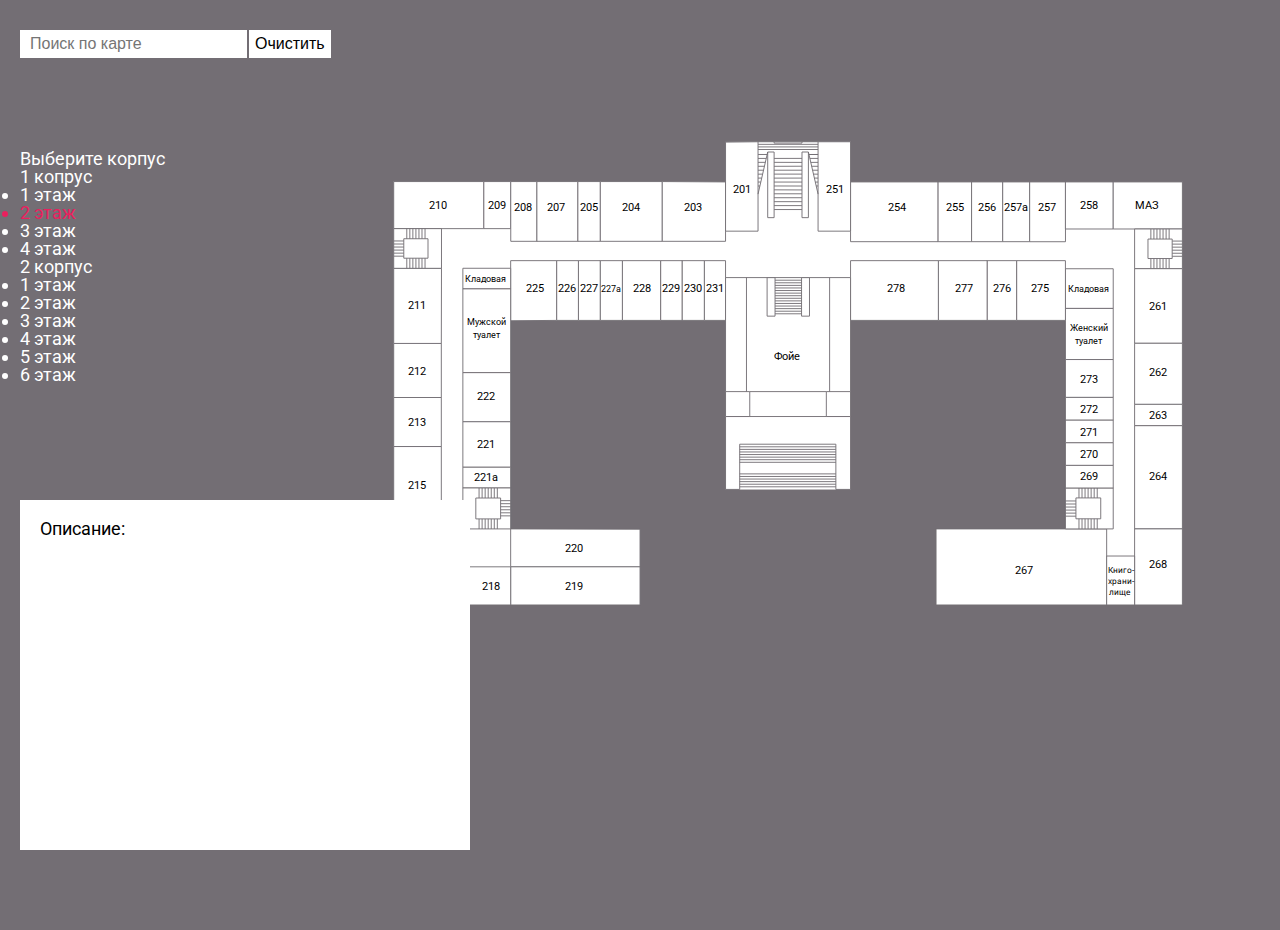
==== commit c8062b43: "fixing minor bugs" ====
--- a/index.html
+++ b/index.html
@@ -4,42 +4,362 @@
     <meta charset="UTF-8">
     <meta http-equiv="X-UA-Compatible" content="IE=edge">
     <meta name="viewport" content="width=device-width, initial-scale=1.0">
-    <title>1 корпус - 2 этаж</title>
+    <title>Карта</title>
     <link rel="stylesheet" href="css/style.css">
 </head>
 <body>
     <div class="search-zone">
-        <input type="text" id="search">
+        <input type="text" id="search" placeholder="Поиск по карте">
+        <button id="clear">Очистить</button>
         <ul class="search-point">
-            <li id="si-12203">203<br><span class="si-desc">1 КОРПУС - 2 ЭТАЖ</span></li>
-            <li id="si-12204">204<br><span class="si-desc">1 КОРПУС - 2 ЭТАЖ</span></li>
-            <li id="si-deanery">ДЕКАНАТ</li>
-            <li id="si-12205">205<br><span class="si-desc">1 КОРПУС - 2 ЭТАЖ</span></li>
-            <li id="si-12207">207<br><span class="si-desc">1 КОРПУС - 2 ЭТАЖ</span></li>
-            <li id="si-12208">208<br><span class="si-desc">1 КОРПУС - 2 ЭТАЖ</span></li>
-            <li id="si-12209">209<br><span class="si-desc">1 КОРПУС - 2 ЭТАЖ</span></li>
-            <li id="si-12210">210<br><span class="si-desc">1 КОРПУС - 2 ЭТАЖ</span></li>
-            <li id="si-12211">211<br><span class="si-desc">1 КОРПУС - 2 ЭТАЖ</span></li>
-            <li id="si-12212">212<br><span class="si-desc">1 КОРПУС - 2 ЭТАЖ</span></li>
-            <li id="si-12213">213<br><span class="si-desc">1 КОРПУС - 2 ЭТАЖ</span></li>
-            <li id="si-12215">215<br><span class="si-desc">1 КОРПУС - 2 ЭТАЖ</span></li>
-            <li id="si-12216">216<br><span class="si-desc">1 КОРПУС - 2 ЭТАЖ</span></li>
-            <li id="si-12219">219<br><span class="si-desc">1 КОРПУС - 2 ЭТАЖ</span></li>
-            <li id="si-12220">220<br><span class="si-desc">1 КОРПУС - 2 ЭТАЖ</span></li>
-            <li id="si-12315">315<br><span class="si-desc">1 КОРПУС - 2 ЭТАЖ</span></li>
-            <li id="si-12221">221<br><span class="si-desc">1 КОРПУС - 2 ЭТАЖ</span></li>
-            <li id="si-12222">222<br><span class="si-desc">1 КОРПУС - 2 ЭТАЖ</span></li>
-            <li id="si-12222а">222а<br><span class="si-desc">1 КОРПУС - 2 ЭТАЖ</span></li>
-            <li id="si-wc">ТУАЛЕТ<br><span class="si-desc">МУЖСКОЙ</span></li>
-            <li id="si-roombox">КЛАДОВАЯ</li>
-            <li id="si-12225">225<br><span class="si-desc">1 КОРПУС - 2 ЭТАЖ</span></li>
-            <li id="si-12226">226<br><span class="si-desc">1 КОРПУС - 2 ЭТАЖ</span></li>
-            <li id="si-12227">227<br><span class="si-desc">1 КОРПУС - 2 ЭТАЖ</span></li>
-            <li id="si-12227а">227а<br><span class="si-desc">1 КОРПУС - 2 ЭТАЖ</span></li>
-            <li id="si-12228">228<br><span class="si-desc">1 КОРПУС - 2 ЭТАЖ</span></li>
-            <li id="si-12229">229<br><span class="si-desc">1 КОРПУС - 2 ЭТАЖ</span></li>
-            <li id="si-12230">230<br><span class="si-desc">1 КОРПУС - 2 ЭТАЖ</span></li>
-            <li id="si-12231">231<br><span class="si-desc">1 КОРПУС - 2 ЭТАЖ</span></li>
+            <li id="si-11101">1/101<br><span class="si-desc">1 КОРПУС - 1 ЭТАЖ<br>АХЧ АТС, СЛУЖЕБ.</span></li>
+            <li id="si-11102">1/102<br><span class="si-desc">1 КОРПУС - 1 ЭТАЖ<br>ЛАБОРАТОРНЫЙ КАБИНЕТ КАФЕДРЫ "МЕХАНИКА И ПРОМЫШЛЕННАЯ ИНЖЕНЕРИЯ"</span></li>
+            <li id="si-11103">1/103<br><span class="si-desc">1 КОРПУС - 1 ЭТАЖ<br>ЛАБОРАТОРНЫЙ КАБИНЕТ КАФЕДРЫ "АВТОМАТИЗАЦИЯ, РОБОТОТЕХНИКА И МЕХАТРОНИКА"</span></li>
+            <li id="si-11104">1/104<br><span class="si-desc">1 КОРПУС - 1 ЭТАЖ<br>ЛАБОРАТОРНЫЙ/ЛЕКЦИОННЫЙ КАБИНЕТ КАФЕДРЫ "МЕХАНИКА И ПРОМЫШЛЕННАЯ ИНЖЕНЕРИЯ"</span></li>
+            <li id="si-11105">1/105<br><span class="si-desc">1 КОРПУС - 1 ЭТАЖ<br></span></li>
+            <li id="si-11113">1/113<br><span class="si-desc">1 КОРПУС - 1 ЭТАЖ<br></span></li>
+            <li id="si-11114">1/114<br><span class="si-desc">1 КОРПУС - 1 ЭТАЖ<br>ЛАБОРАТОРНЫЙ КАБИНЕТ КАФЕДРЫ "ТЕХНОЛОГИЯ ПРДУКТОВ ОБЩЕСТВЕННОГО ПИТАНИЯ"</span></li>
+            <li id="si-11112">1/112<br><span class="si-desc">1 КОРПУС - 1 ЭТАЖ<br>ЛЕКЦИОННЫЙ КАБИНЕТ КАФЕДРЫ "ТЕХНОЛОГИЯ ПРДУКТОВ ОБЩЕСТВЕННОГО ПИТАНИЯ"</span></li>
+            <li id="si-11107">1/107<br><span class="si-desc">1 КОРПУС - 1 ЭТАЖ<br>ЛАБОРАТОРНЫЙ КАБИНЕТ КАФЕДРЫ "МЕХАНИКА И ПРОМЫШЛЕННАЯ ИНЖЕНЕРИЯ"</span></li>
+            <li id="si-11108">1/108<br><span class="si-desc">1 КОРПУС - 1 ЭТАЖ<br>ЛАБОРАТОРНЫЙ КАБИНЕТ КАФЕДРЫ "МЕХАНИКА И ПРОМЫШЛЕННАЯ ИНЖЕНЕРИЯ"</span></li>
+            <li id="si-11109">1/109<br><span class="si-desc">1 КОРПУС - 1 ЭТАЖ<br>ЛАБОРАТОРНЫЙ КАБИНЕТ КАФЕДРЫ "МЕХАНИКА И ПРОМЫШЛЕННАЯ ИНЖЕНЕРИЯ"</span></li>
+            <li id="si-11151">1/151<br><span class="si-desc">1 КОРПУС - 1 ЭТАЖ<br>УЧЕБНЫЙ КАБИНЕТ ВЫСШЕЙ ШКОЛЫ ДИЗАЙНА</span></li>
+            <li id="si-11152">1/152<br><span class="si-desc">1 КОРПУС - 1 ЭТАЖ<br>КОМПЬЮТЕРНЫЙ КАБИНЕТ КАФЕДРЫ "ПРОГРАММНОЕ ОБЕСПЕЧЕНИЕ КОМПЬЮТЕРНЫХ СИСТЕМ"</span></li>
+            <li id="si-11152a">1/152а<br><span class="si-desc">1 КОРПУС - 1 ЭТАЖ<br>КОМПЬЮТЕРНЫЙ КАБИНЕТ КАФЕДРЫ "ПРОГРАММНОЕ ОБЕСПЕЧЕНИЕ КОМПЬЮТЕРНЫХ СИСТЕМ"</span></li>
+            <li id="si-11153">1/153<br><span class="si-desc">1 КОРПУС - 1 ЭТАЖ<br>КАФЕДРА "ТЕХНОЛОГИЯ МАШИНОСТРОЕНИЯ"</span></li>
+            <li id="si-11153a">1/153а<br><span class="si-desc">1 КОРПУС - 1 ЭТАЖ<br>ЛАБОРАТОРНЫЙ КАБИНЕТ КАФЕДРЫ "АВТОМАТИЗАЦИЯ, РОБОТОТЕХНИКА И МЕХАТРОНИКА"</span></li>
+            <li id="si-11154">1/154<br><span class="si-desc">1 КОРПУС - 1 ЭТАЖ<br>ЛЕКЦИОННЫЙ/ЛАБОРАТОРНЫЙ КАБИНЕТ КАФЕДРЫ "ХИМИИ И ХИМИЧЕСКИХ ТЕХНОЛОГИЙ"</span></li>
+            <li id="si-11155">1/155<br><span class="si-desc">1 КОРПУС - 1 ЭТАЖ<br>ЛАБОРАТОРНЫЙ КАБИНЕТ КАФЕДРЫ "ХИМИИ И ХИМИЧЕСКИХ ТЕХНОЛОГИЙ"</span></li>
+            <li id="si-11156">1/156<br><span class="si-desc">1 КОРПУС - 1 ЭТАЖ<br></span></li>
+            <li id="si-11158">1/158<br><span class="si-desc">1 КОРПУС - 1 ЭТАЖ<br>ЛЕКЦИОННЫЙ КАБИНЕТ КАФЕДРЫ "МЕХАНИКА И ПРОМЫШЛЕННАЯ ИНЖЕНЕРИЯ"</span></li>
+            <li id="si-11158a">1/158а<br><span class="si-desc">1 КОРПУС - 1 ЭТАЖ<br>ЛАБОРАТОРНЫЙ КАБИНЕТ КАФЕДРЫ "МЕХАНИКА И ПРОМЫШЛЕННАЯ ИНЖЕНЕРИЯ"</span></li>
+            <li id="si-11159">1/159<br><span class="si-desc">1 КОРПУС - 1 ЭТАЖ<br>ЛАБОРАТОРНЫЙ КАБИНЕТ КАФЕДРЫ "ТЕХНОЛОГИЯ МАШИНОСТРОЕНИЯ"</span></li>
+            <li id="si-11160">1/160<br><span class="si-desc">1 КОРПУС - 1 ЭТАЖ<br>ЛАБОРАТОРНЫЙ КАБИНЕТ КАФЕДРЫ "ТЕХНОЛОГИЯ МАШИНОСТРОЕНИЯ"</span></li>
+            <li id="si-11161">1/161<br><span class="si-desc">1 КОРПУС - 1 ЭТАЖ<br>КОМПЬЮТЕРНЫЙ КАБИНЕТ КАФЕДРЫ "ТЕХНОЛОГИЯ МАШИНОСТРОЕНИЯ"</span></li>
+            <li id="si-11162">1/162<br><span class="si-desc">1 КОРПУС - 1 ЭТАЖ<br>ЛАБОРАТОРНЫЙ КАБИНЕТ КАФЕДРЫ "АВТОМАТИЗАЦИЯ, РОБОТОТЕХНИКА И МЕХАТРОНИКА"</span></li>
+            <li id="si-11162a">1/162а<br><span class="si-desc">1 КОРПУС - 1 ЭТАЖ<br></span></li>
+            <li id="si-11163">1/163<br><span class="si-desc">1 КОРПУС - 1 ЭТАЖ<br>ПРЕПАРАТОРСКАЯ КАФЕДРЫ "АВТОМАТИЗАЦИЯ, РОБОТОТЕХНИКА И МЕХАТРОНИКА"</span></li>
+            <li id="si-11167">1/167<br><span class="si-desc">1 КОРПУС - 1 ЭТАЖ<br>ЛАБОРАТОРНЫЙ КАБИНЕТ КАФЕДРЫ "АВТОМАТИЗАЦИЯ, РОБОТОТЕХНИКА И МЕХАТРОНИКА"</span></li>
+            <li id="si-11168">1/168<br><span class="si-desc">1 КОРПУС - 1 ЭТАЖ<br>КОМПЬЮТЕРНЫЙ КАБИНЕТ КАФЕДРЫ "АВТОМАТИЗАЦИЯ, РОБОТОТЕХНИКА И МЕХАТРОНИКА"</span></li>
+            <li id="si-11169">1/169<br><span class="si-desc">1 КОРПУС - 1 ЭТАЖ<br></span></li>
+            <li id="si-11170">1/170<br><span class="si-desc">1 КОРПУС - 1 ЭТАЖ<br>АХЧ КАБИНЕТ ГЛАВНОГО ИНЖЕНЕРА</span></li>
+            <li id="si-11171">1/171<br><span class="si-desc">1 КОРПУС - 1 ЭТАЖ<br>ПОМЕЩЕНИЕ КАФЕДРЫ "АВТОМАТИЗАЦИЯ, РОБОТОТЕХНИКА И МЕХАТРОНИКА"</span></li>
+            <li id="si-12203">1/203<br><span class="si-desc">1 КОРПУС - 2 ЭТАЖ<br>ДЕКАНАТ ИНСТИТУТА СОВМЕСТНЫХ ОБРАЗОВАТЕЛЬНЫХ ПРОГРАММ</span></li>
+            <li id="si-12204">1/204<br><span class="si-desc">1 КОРПУС - 2 ЭТАЖ<br>ДЕКАНАТ ФАКУЛЬТЕТА ТРАНСПОРТА И МАШИНОСТРОЕНИЯ</span></li>
+            <li id="si-12201">1/201<br><span class="si-desc">1 КОРПУС - 2 ЭТАЖ<br>ОБЩАЯ КАБИНЕТ ПК</span></li>
+            <li id="si-12205">1/205<br><span class="si-desc">1 КОРПУС - 2 ЭТАЖ<br>УО КАБИНЕТ</span></li>
+            <li id="si-12207">1/207<br><span class="si-desc">1 КОРПУС - 2 ЭТАЖ<br>УО, РИО КАБИНЕТ</span></li>
+            <li id="si-12208">1/208<br><span class="si-desc">1 КОРПУС - 2 ЭТАЖ<br>УО КАБИНЕТ</span></li>
+            <li id="si-12209">1/209<br><span class="si-desc">1 КОРПУС - 2 ЭТАЖ<br></span></li>
+            <li id="si-12210">1/210<br><span class="si-desc">1 КОРПУС - 2 ЭТАЖ<br>ЛАБОРАТОРНЫЙ КАБИНЕТ КАФЕДРЫ "ТЕХНОЛОГИЯ ПРОИЗВОДСТВА ПРОДУКТОВ ПИТАНИЯ"</span></li>
+            <li id="si-12211">1/211<br><span class="si-desc">1 КОРПУС - 2 ЭТАЖ<br>КОМПЬЮТЕРЫЙ КАБИНЕТ КАФЕДРЫ "МЕХАНИКА И ПРОМЫШЛЕННАЯ ИНЖЕНЕРИЯ"</span></li>
+            <li id="si-12212">1/212<br><span class="si-desc">1 КОРПУС - 2 ЭТАЖ<br>КАФЕДРА "ИНЖЕНЕРНАЯ И КОМПЬЮТЕРНАЯ ГРАФИКА"</span></li>
+            <li id="si-12213">1/213<br><span class="si-desc">1 КОРПУС - 2 ЭТАЖ<br>КАФЕДРА "ИНЖЕНЕРНАЯ И КОМПЬЮТЕРНАЯ ГРАФИКА"</span></li>
+            <li id="si-12215">1/215<br><span class="si-desc">1 КОРПУС - 2 ЭТАЖ<br>ПРАКТИЧЕСКИЙ КАБИНЕТ КАФЕДРЫ "ИНЖЕНЕРНАЯ И КОМПЬЮТЕРНАЯ ГРАФИКА"</span></li>
+            <li id="si-12216">1/216<br><span class="si-desc">1 КОРПУС - 2 ЭТАЖ<br>ПРАКТИЧЕСКИЙ КАБИНЕТ КАФЕДРЫ "ИНЖЕНЕРНАЯ И КОМПЬЮТЕРНАЯ ГРАФИКА"</span></li>
+            <li id="si-12217">1/217<br><span class="si-desc">1 КОРПУС - 2 ЭТАЖ<br>КОМПЬЮТЕРЫЙ КАБИНЕТ КАФЕДРЫ "ИНЖЕНЕРНАЯ И КОМПЬЮТЕРНАЯ ГРАФИКА"</span></li>
+            <li id="si-12218">1/218<br><span class="si-desc">1 КОРПУС - 2 ЭТАЖ<br>КАБИНЕТ ЗАВЕДУЩЕГО(ЕЙ) КАФЕДРЫ "ТЕХНОЛОГИЯ ПРДУКТОВ ОБЩЕСТВЕННОГО ПИТАНИЯ"</span></li>
+            <li id="si-12219">1/219<br><span class="si-desc">1 КОРПУС - 2 ЭТАЖ<br>ПРАКТИЧЕСКИЙ/ЛЕКЦИОННЫЙ КАБИНЕТ КАФЕДРЫ "ИНЖЕНЕРНАЯ И КОМПЬЮТЕРНАЯ ГРАФИКА"</span></li>
+            <li id="si-12220">1/220<br><span class="si-desc">1 КОРПУС - 2 ЭТАЖ<br>КОМПЬЮТЕРНЫЙ КАБИНЕТ КАФЕДРЫ "ИНЖЕНЕРНАЯ И КОМПЬЮТЕРНАЯ ГРАФИКА"</span></li>
+            <li id="si-12221">1/221<br><span class="si-desc">1 КОРПУС - 2 ЭТАЖ<br></span></li>
+            <li id="si-12221a">1/221а<br><span class="si-desc">1 КОРПУС - 2 ЭТАЖ<br>КАБИНЕТ КАФЕДРЫ "МЕНЕДЖМЕНТ"</span></li>
+            <li id="si-12222">1/222<br><span class="si-desc">1 КОРПУС - 2 ЭТАЖ<br>ПРАКТИЧЕСКИЙ КАБИНЕТ КАФЕДРЫ "ИНЖЕНЕРНАЯ И КОМПЬЮТЕРНАЯ ГРАФИКА"</span></li>
+            <li id="si-12225">1/225<br><span class="si-desc">1 КОРПУС - 2 ЭТАЖ<br>КАФЕДРА "МЕХАНИКА И ПРОМЫШЛЕННАЯ ИНЖЕНЕРИЯ"</span></li>
+            <li id="si-12226">1/226<br><span class="si-desc">1 КОРПУС - 2 ЭТАЖ<br>КАФЕДРА "МЕХАНИКА И ПРОМЫШЛЕННАЯ ИНЖЕНЕРИЯ"</span></li>
+            <li id="si-12227">1/227<br><span class="si-desc">1 КОРПУС - 2 ЭТАЖ<br>ОК КАБИНЕТ НАЧАЛЬНИКА ОК</span></li>
+            <li id="si-12227a">1/227а<br><span class="si-desc">1 КОРПУС - 2 ЭТАЖ<br>ОК СТУД. ОК КАБИНЕТ</span></li>
+            <li id="si-12228">1/228<br><span class="si-desc">1 КОРПУС - 2 ЭТАЖ<br>УО ДИСПЕТЧЕРСКАЯ</span></li>
+            <li id="si-12229">1/229<br><span class="si-desc">1 КОРПУС - 2 ЭТАЖ<br>УО КАБИНЕТ НАЧАЛЬНИКА</span></li>
+            <li id="si-12230">1/230<br><span class="si-desc">1 КОРПУС - 2 ЭТАЖ<br>ОК АУП, УВС</span></li>
+            <li id="si-12231">1/231<br><span class="si-desc">1 КОРПУС - 2 ЭТАЖ<br>ОК ППС</span></li>
+            <li id="si-12251">1/251<br><span class="si-desc">1 КОРПУС - 2 ЭТАЖ<br>КАНЦЕЛЯРИЯ КАБИНЕТ</span></li>
+            <li id="si-12254">1/254<br><span class="si-desc">1 КОРПУС - 2 ЭТАЖ<br>РЕКТОРАТ ПРИЕМНАЯ РЕКТОРА</span></li>
+            <li id="si-12255">1/255<br><span class="si-desc">1 КОРПУС - 2 ЭТАЖ<br>РЕКТОРАТ КАБИНЕТ СОВЕТНИКА РЕКТОРА</span></li>
+            <li id="si-12256">1/256<br><span class="si-desc">1 КОРПУС - 2 ЭТАЖ<br>РЕКТОРАТ КАБИНЕТ УЧЕНОГО СЕКРЕТАРЯ</span></li>
+            <li id="si-12257">1/257<br><span class="si-desc">1 КОРПУС - 2 ЭТАЖ<br>ОКО КАБИНЕТ</span></li>
+            <li id="si-12257a">1/257а<br><span class="si-desc">1 КОРПУС - 2 ЭТАЖ<br>ПРОФ. КОМИТЕТ КАБИНЕТ</span></li>
+            <li id="si-12258">1/258<br><span class="si-desc">1 КОРПУС - 2 ЭТАЖ<br>ОН И ПК КАБИНЕТ</span></li>
+            <li id="si-12261">1/261<br><span class="si-desc">1 КОРПУС - 2 ЭТАЖ<br>НТБ ЧИТАЛЬНЫЙ ЗАЛ</span></li>
+            <li id="si-12262">1/262<br><span class="si-desc">1 КОРПУС - 2 ЭТАЖ<br>НТБ ТРЕНИНГ ЗАЛ</span></li>
+            <li id="si-12263">1/263<br><span class="si-desc">1 КОРПУС - 2 ЭТАЖ<br>УО КАБИНЕТ АВН</span></li>
+            <li id="si-12264">1/264<br><span class="si-desc">1 КОРПУС - 2 ЭТАЖ<br>COWORKING НТБ КОМПЬЮТЕРНЫЙ КАБИНЕТ</span></li>
+            <li id="si-12268">1/268<br><span class="si-desc">1 КОРПУС - 2 ЭТАЖ<br>НТБ ОТДЕЛ КОМПЛЕКТ. И БИБЛИОГРАФИИ</span></li>
+            <li id="si-12267">1/267<br><span class="si-desc">1 КОРПУС - 2 ЭТАЖ<br>НТБ АБОНЕМЕНТ, КНИГОХРАНИЛИЩЕ</span></li>
+            <li id="si-12269">1/269<br><span class="si-desc">1 КОРПУС - 2 ЭТАЖ<br>НТБ КАБИНЕТ ДИРЕКТОРА</span></li>
+            <li id="si-12270">1/270<br><span class="si-desc">1 КОРПУС - 2 ЭТАЖ<br>НТБ ЗАЛ ЭЛЕКТРОННОГО КАТАЛОГА</span></li>
+            <li id="si-12271">1/271<br><span class="si-desc">1 КОРПУС - 2 ЭТАЖ<br>НТБ ОТДЕЛ КОМПЛЕКТАЦИИ</span></li>
+            <li id="si-12272">1/272<br><span class="si-desc">1 КОРПУС - 2 ЭТАЖ<br>ОМС</span></li>
+            <li id="si-12273">1/273<br><span class="si-desc">1 КОРПУС - 2 ЭТАЖ<br>ТЕХНОПАРК КАБИНЕТ ДИРЕКТОРА</span></li>
+            <li id="si-12275">1/275<br><span class="si-desc">1 КОРПУС - 2 ЭТАЖ<br></span></li>
+            <li id="si-12276">1/276<br><span class="si-desc">1 КОРПУС - 2 ЭТАЖ<br>МАЗ</span></li>
+            <li id="si-12277">1/277<br><span class="si-desc">1 КОРПУС - 2 ЭТАЖ<br>ОПР, ПРЕСС-СЛУЖБА КАБИНЕТ</span></li>
+            <li id="si-12278">1/278<br><span class="si-desc">1 КОРПУС - 2 ЭТАЖ<br>РЕКТОРАТ ПРИЕМНАЯ ПРОРЕКТОРОВ</span></li>
+            <li id="si-13301">1/301<br><span class="si-desc">1 КОРПУС - 3 ЭТАЖ<br></span></li>
+            <li id="si-13302">1/302<br><span class="si-desc">1 КОРПУС - 3 ЭТАЖ<br>КАБИНЕТ ЗАВЕДУЩЕГО(ЕЙ) КАФЕДРЫ "ФИЛОСОФИЯ И СОЦИАЛЬНЫЕ НАУКИ"</span></li>
+            <li id="si-13303">1/303<br><span class="si-desc">1 КОРПУС - 3 ЭТАЖ<br>КАФЕДРА "ФИЛОСОФИЯ И СОЦИАЛЬНЫЕ НАУКИ"</span></li>
+            <li id="si-13304">1/304<br><span class="si-desc">1 КОРПУС - 3 ЭТАЖ<br>КОМПЬЮТЕРНЫЙ КАБИНЕТ КАФЕДРЫ "ПРОГРАММНОЕ ОБЕСПЕЧЕНИЕ КОМПЬЮТЕРНЫХ СИСТЕМ"</span></li>
+            <li id="si-13304a">1/304а<br><span class="si-desc">1 КОРПУС - 3 ЭТАЖ<br>КАБИНЕТ КАФЕДРЫ "ПРОГРАММНОЕ ОБЕСПЕЧЕНИЕ КОМПЬЮТЕРНЫХ СИСТЕМ"</span></li>
+            <li id="si-13305">1/305<br><span class="si-desc">1 КОРПУС - 3 ЭТАЖ<br>ЛЕКЦИОННЫЙ КАБИНЕТ КАФЕДРЫ "ПРОГРАММНОЕ ОБЕСПЕЧЕНИЕ КОМПЬЮТЕРНЫХ СИСТЕМ"</span></li>
+            <li id="si-13306">1/306<br><span class="si-desc">1 КОРПУС - 3 ЭТАЖ<br></span></li>
+            <li id="si-13307">1/307<br><span class="si-desc">1 КОРПУС - 3 ЭТАЖ<br>ДЕКАНАТ ТЕХНОЛОГИЧЕСКОГО ФАКУЛЬТЕТА</span></li>
+            <li id="si-13308">1/308<br><span class="si-desc">1 КОРПУС - 3 ЭТАЖ<br>КАБИНЕТ КАФЕДРЫ "ТЕХНОЛОГИЯ ПРОИЗВОДСТВА ПРОДУКТОВ ПИТАНИЯ"</span></li>
+            <li id="si-13309">1/309<br><span class="si-desc">1 КОРПУС - 3 ЭТАЖ<br>ЛАБОРАТОРНЫЙ КАБИНЕТ КАФЕДРЫ "ТЕХНОЛОГИЯ ПРОИЗВОДСТВА ПРОДУКТОВ ПИТАНИЯ"</span></li>
+            <li id="si-13310">1/310<br><span class="si-desc">1 КОРПУС - 3 ЭТАЖ<br>ЛАБОРАТОРНЫЙ КАБИНЕТ КАФЕДРЫ "ТЕХНОЛОГИЯ ПРОИЗВОДСТВА ПРОДУКТОВ ПИТАНИЯ"</span></li>
+            <li id="si-13313">1/313<br><span class="si-desc">1 КОРПУС - 3 ЭТАЖ<br>ЛАБОРАТОРНЫЙ КАБИНЕТ КАФЕДРЫ "ТЕХНОЛОГИЯ ПРОИЗВОДСТВА ПРОДУКТОВ ПИТАНИЯ"</span></li>
+            <li id="si-13314">1/314<br><span class="si-desc">1 КОРПУС - 3 ЭТАЖ<br>КОНФЕРЕНЦ-ЗАЛ</span></li>
+            <li id="si-13315">1/315<br><span class="si-desc">1 КОРПУС - 3 ЭТАЖ<br>ЛАБОРАТОРНЫЙ КАБИНЕТ КАФЕДРЫ "ТЕХНОЛОГИЯ ПРОИЗВОДСТВА ПРОДУКТОВ ПИТАНИЯ"</span></li>
+            <li id="si-13316">1/316<br><span class="si-desc">1 КОРПУС - 3 ЭТАЖ<br>КАБИНЕТ ЗАВЕДУЩЕГО(ЕЙ) КАФЕДРЫ "ТЕХНОЛОГИЯ ПРОИЗВОДСТВА ПРОДУКТОВ ПИТАНИЯ"</span></li>
+            <li id="si-13317">1/317<br><span class="si-desc">1 КОРПУС - 3 ЭТАЖ<br>КАФЕДРА "ТЕХНОЛОГИЯ ПРОИЗВОДСТВА ПРОДУКТОВ ПИТАНИЯ"</span></li>
+            <li id="si-13318">1/318<br><span class="si-desc">1 КОРПУС - 3 ЭТАЖ<br>КАФЕДРА "ТЕХНОЛОГИЯ ПРОИЗВОДСТВА ПРОДУКТОВ ПИТАНИЯ"</span></li>
+            <li id="si-13319">1/319<br><span class="si-desc">1 КОРПУС - 3 ЭТАЖ<br>СКЛАД КАФЕДРЫ "ТЕХНОЛОГИЯ ПРОИЗВОДСТВА ПРОДУКТОВ ПИТАНИЯ"</span></li>
+            <li id="si-13320">1/320<br><span class="si-desc">1 КОРПУС - 3 ЭТАЖ<br>ЛЕКЦИОННЫЙ КАБИНЕТ КАФЕДРЫ "ПРОГРАММНОЕ ОБЕСПЕЧЕНИЕ КОМПЬЮТЕРНЫХ СИСТЕМ"</span></li>
+            <li id="si-13320a">1/320а<br><span class="si-desc">1 КОРПУС - 3 ЭТАЖ<br></span></li>
+            <li id="si-13321">1/321<br><span class="si-desc">1 КОРПУС - 3 ЭТАЖ<br>КАБИНЕТ КАФЕДРЫ "ПРОГРАММНОЕ ОБЕСПЕЧЕНИЕ КОМПЬЮТЕРНЫХ СИСТЕМ</span></li>
+            <li id="si-13322">1/322<br><span class="si-desc">1 КОРПУС - 3 ЭТАЖ<br>КАБИНЕТ ЗАВЕДУЩЕГО(ЕЙ) КАФЕДРЫ "МЕХАНИКА И ПРОМЫШЛЕННАЯ ИНЖЕНЕРИЯ"</span></li>
+            <li id="si-13323">1/323<br><span class="si-desc">1 КОРПУС - 3 ЭТАЖ<br>КАБИНЕТ КАФЕДРЫ "АВТОМАТИЗАЦИЯ, РОБОТОТЕХНИКА И МЕХАТРОНИКА"</span></li>
+            <li id="si-13324">1/324<br><span class="si-desc">1 КОРПУС - 3 ЭТАЖ<br>КАФЕДРА "АВТОМАТИЗАЦИЯ, РОБОТОТЕХНИКА И МЕХАТРОНИКА"</span></li>
+            <li id="si-13324a">1/324а<br><span class="si-desc">1 КОРПУС - 3 ЭТАЖ<br>КАФЕДРА "ПРОГРАММНОЕ ОБЕСПЕЧЕНИЕ КОМПЬЮТЕРНЫХ СИСТЕМ"</span></li>
+            <li id="si-13351">1/351<br><span class="si-desc">1 КОРПУС - 3 ЭТАЖ<br>КОМПЬЮТЕРНЫЙ КАБИНЕТ КАФЕДРЫ "ПРОГРАММНОЕ ОБЕСПЕЧЕНИЕ КОМПЬЮТЕРНЫХ СИСТЕМ"</span></li>
+            <li id="si-13352">1/352<br><span class="si-desc">1 КОРПУС - 3 ЭТАЖ<br>ДСВИВР ПРИЕМНАЯ, КАБИНЕТ ДИРЕКТОРА</span></li>
+            <li id="si-13352a">1/352а<br><span class="si-desc">1 КОРПУС - 3 ЭТАЖ<br>АИД КАБИНЕТ</span></li>
+            <li id="si-13353">1/353<br><span class="si-desc">1 КОРПУС - 3 ЭТАЖ<br>IT-ДЕПАРТАМЕНТ КАБИНЕТ</span></li>
+            <li id="si-13354">1/354<br><span class="si-desc">1 КОРПУС - 3 ЭТАЖ<br>IT-ДЕПАРТАМЕНТ КАБИНЕТ ДИРЕКТОРА</span></li>
+            <li id="si-13354a">1/354а<br><span class="si-desc">1 КОРПУС - 3 ЭТАЖ<br>ДЕКАНАТ ЭНЕРГЕТИЧЕСКОГО ФАКУЛЬТЕТА</span></li>
+            <li id="si-13355">1/355<br><span class="si-desc">1 КОРПУС - 3 ЭТАЖ<br>КОМПЬЮТЕРНЫЙ КАБИНЕТ КАФЕДРЫ "ПРОГРАММНОЕ ОБЕСПЕЧЕНИЕ КОМПЬЮТЕРНЫХ СИСТЕМ"</span></li>
+            <li id="si-13356">1/356<br><span class="si-desc">1 КОРПУС - 3 ЭТАЖ<br>ОМС (ПРОЕКТ) КАБИНЕТ</span></li>
+            <li id="si-13357">1/357<br><span class="si-desc">1 КОРПУС - 3 ЭТАЖ<br>КОМПЬЮТЕРНЫЙ КАБИНЕТ КАФЕДРЫ "ПРОГРАММНОЕ ОБЕСПЕЧЕНИЕ КОМПЬЮТЕРНЫХ СИСТЕМ"</span></li>
+            <li id="si-13358">1/358<br><span class="si-desc">1 КОРПУС - 3 ЭТАЖ<br>ЛАБОРАТОРНЫЙ/КОМПЬЮТЕРНЫЙ КАБИНЕТ КАФЕДРЫ "ТЕОРЕТИЧЕСКИЕ ОСНОВЫ ЭЛЕКТРОТЕХНИКИ И ОБЩЕЙ ЭЛЕКТРОНИКИ"</span></li>
+            <li id="si-13358a">1/358а<br><span class="si-desc">1 КОРПУС - 3 ЭТАЖ<br>СКЛАД КАФЕДРЫ "ТЕОРЕТИЧЕСКИЕ ОСНОВЫ ЭЛЕКТРОТЕХНИКИ И ОБЩЕЙ ЭЛЕКТРОНИКИ"</span></li>
+            <li id="si-13359">1/359<br><span class="si-desc">1 КОРПУС - 3 ЭТАЖ<br>МАСТЕРСКАЯ КАФЕДРЫ "ТЕОРЕТИЧЕСКИЕ ОСНОВЫ ЭЛЕКТРОТЕХНИКИ И ОБЩЕЙ ЭЛЕКТРОНИКИ"</span></li>
+            <li id="si-13360">1/360<br><span class="si-desc">1 КОРПУС - 3 ЭТАЖ<br>ЛАБОРАТОРНЫЙ КАБИНЕТ КАФЕДРЫ "ТЕОРЕТИЧЕСКИЕ ОСНОВЫ ЭЛЕКТРОТЕХНИКИ И ОБЩЕЙ ЭЛЕКТРОНИКИ"</span></li>
+            <li id="si-13361">1/361<br><span class="si-desc">1 КОРПУС - 3 ЭТАЖ<br>ЛАБОРАТОРНЫЙ КАБИНЕТ КАФЕДРЫ "ТЕОРЕТИЧЕСКИЕ ОСНОВЫ ЭЛЕКТРОТЕХНИКИ И ОБЩЕЙ ЭЛЕКТРОНИКИ"</span></li>
+            <li id="si-13363">1/363<br><span class="si-desc">1 КОРПУС - 3 ЭТАЖ<br>ЛАБОРАТОРНЫЙ КАБИНЕТ КАФЕДРЫ "ТЕОРЕТИЧЕСКИЕ ОСНОВЫ ЭЛЕКТРОТЕХНИКИ И ОБЩЕЙ ЭЛЕКТРОНИКИ"</span></li>
+            <li id="si-13365">1/365<br><span class="si-desc">1 КОРПУС - 3 ЭТАЖ<br>КАФЕДРА "ТЕОРЕТИЧЕСКИЕ ОСНОВЫ ЭЛЕКТРОТЕХНИКИ И ОБЩЕЙ ЭЛЕКТРОНИКИ"</span></li>
+            <li id="si-13366">1/366<br><span class="si-desc">1 КОРПУС - 3 ЭТАЖ<br>КАБИНЕТ ЗАВЕДУЩЕГО(ЕЙ) КАФЕДРЫ "ТЕОРЕТИЧЕСКИЕ ОСНОВЫ ЭЛЕКТРОТЕХНИКИ И ОБЩЕЙ ЭЛЕКТРОНИКИ"</span></li>
+            <li id="si-13368">1/368<br><span class="si-desc">1 КОРПУС - 3 ЭТАЖ<br></span></li>
+            <li id="si-13369">1/369<br><span class="si-desc">1 КОРПУС - 3 ЭТАЖ<br>ЛЕКЦИОННЫЙ КАБИНЕТ КАФЕДРЫ "ТЕОРЕТИЧЕСКИЕ ОСНОВЫ ЭЛЕКТРОТЕХНИКИ И ОБЩЕЙ ЭЛЕКТРОНИКИ"</span></li>
+            <li id="si-13370">1/370<br><span class="si-desc">1 КОРПУС - 3 ЭТАЖ<br>ДЕКАНАТ ЭНЕРГЕТИЧЕСКОГО ФАКУЛЬТЕТА</span></li>
+            <li id="si-13371">1/371<br><span class="si-desc">1 КОРПУС - 3 ЭТАЖ<br></span></li>
+            <li id="si-13372">1/372<br><span class="si-desc">1 КОРПУС - 3 ЭТАЖ<br></span></li>
+            <li id="si-14401">1/401<br><span class="si-desc">1 КОРПУС - 4 ЭТАЖ<br>КАФЕДРА "ЛОГИСТИКА"</span></li>
+            <li id="si-14402">1/402<br><span class="si-desc">1 КОРПУС - 4 ЭТАЖ<br>КАБИНЕТ КАФЕДРЫ "ХИМИИ И ХИМИЧЕСКИХ ТЕХНОЛОГИЙ"</span></li>
+            <li id="si-14403">1/403<br><span class="si-desc">1 КОРПУС - 4 ЭТАЖ<br>ЛАБОРАТОРНЫЙ КАБИНЕТ КАФЕДРЫ "ХИМИИ И ХИМИЧЕСКИХ ТЕХНОЛОГИЙ"</span></li>
+            <li id="si-14404">1/404<br><span class="si-desc">1 КОРПУС - 4 ЭТАЖ<br>ЛАБОРАТОРНЫЙ КАБИНЕТ КАФЕДРЫ "ХИМИИ И ХИМИЧЕСКИХ ТЕХНОЛОГИЙ"</span></li>
+            <li id="si-14404a">1/404<br><span class="si-desc">1 КОРПУС - 4 ЭТАЖ<br>ЛАБОРАТОРНЫЙ КАБИНЕТ КАФЕДРЫ "ХИМИИ И ХИМИЧЕСКИХ ТЕХНОЛОГИЙ"</span></li>
+            <li id="si-14405">1/405<br><span class="si-desc">1 КОРПУС - 4 ЭТАЖ<br>КАБИНЕТ КАФЕДРЫ "ХИМИИ И ХИМИЧЕСКИХ ТЕХНОЛОГИЙ"</span></li>
+            <li id="si-14406">1/406<br><span class="si-desc">1 КОРПУС - 4 ЭТАЖ<br>ЛАБОРАТОРНЫЙ КАБИНЕТ КАФЕДРЫ "ХИМИИ И ХИМИЧЕСКИХ ТЕХНОЛОГИЙ"</span></li>
+            <li id="si-14406a">1/406а<br><span class="si-desc">1 КОРПУС - 4 ЭТАЖ<br>КАБИНЕТ КАФЕДРЫ "ХИМИИ И ХИМИЧЕСКИХ ТЕХНОЛОГИЙ"</span></li>
+            <li id="si-14407">1/407<br><span class="si-desc">1 КОРПУС - 4 ЭТАЖ<br>КАФЕДРА "ХИМИИ И ХИМИЧЕСКИХ ТЕХНОЛОГИЙ"</span></li>
+            <li id="si-14408">1/408<br><span class="si-desc">1 КОРПУС - 4 ЭТАЖ<br>ЛАБОРАТОРНЫЙ КАБИНЕТ КАФЕДРЫ "ТЕХНОЛОГИЯ ПРОИЗВОДСТВА ПРОДУКТОВ ПИТАНИЯ"</span></li>
+            <li id="si-14409">1/409<br><span class="si-desc">1 КОРПУС - 4 ЭТАЖ<br>ЛАБОРАТОРНЫЙ КАБИНЕТ КАФЕДРЫ "ХИМИИ И ХИМИЧЕСКИХ ТЕХНОЛОГИЙ"</span></li>
+            <li id="si-14410">1/410<br><span class="si-desc">1 КОРПУС - 4 ЭТАЖ<br>ПРЕПАРАТОРСКАЯ КАФЕДРЫ "ХИМИИ И ХИМИЧЕСКИХ ТЕХНОЛОГИЙ"</span></li>
+            <li id="si-14411">1/411<br><span class="si-desc">1 КОРПУС - 4 ЭТАЖ<br>ЛАБОРАТОРНЫЙ КАБИНЕТ КАФЕДРЫ "ХИМИИ И ХИМИЧЕСКИХ ТЕХНОЛОГИЙ"</span></li>
+            <li id="si-14411a">1/411а<br><span class="si-desc">1 КОРПУС - 4 ЭТАЖ<br>КАФЕДРА "ХИМИИ И ХИМИЧЕСКИХ ТЕХНОЛОГИЙ"</span></li>
+            <li id="si-14412">1/412<br><span class="si-desc">1 КОРПУС - 4 ЭТАЖ<br>ЛЕКЦИОННЫЙ КАБИНЕТ КАФЕДРЫ "ХИМИИ И ХИМИЧЕСКИХ ТЕХНОЛОГИЙ"</span></li>
+            <li id="si-14414">1/414<br><span class="si-desc">1 КОРПУС - 4 ЭТАЖ<br>ПОМЕЩЕНИЕ КАФЕДРЫ "ХИМИИ И ХИМИЧЕСКИХ ТЕХНОЛОГИЙ"</span></li>
+            <li id="si-14415">1/415<br><span class="si-desc">1 КОРПУС - 4 ЭТАЖ<br>ПОМЕЩЕНИЕ КАФЕДРЫ "ХИМИИ И ХИМИЧЕСКИХ ТЕХНОЛОГИЙ"</span></li>
+            <li id="si-14416">1/416<br><span class="si-desc">1 КОРПУС - 4 ЭТАЖ<br>ЛАБОРАТОРНЫЙ КАБИНЕТ КАФЕДРЫ "ХИМИИ И ХИМИЧЕСКИХ ТЕХНОЛОГИЙ"</span></li>
+            <li id="si-14417">1/417<br><span class="si-desc">1 КОРПУС - 4 ЭТАЖ<br>ЛАБОРАТОРНЫЙ КАБИНЕТ КАФЕДРЫ "ХИМИИ И ХИМИЧЕСКИХ ТЕХНОЛОГИЙ"</span></li>
+            <li id="si-14417a">1/417а<br><span class="si-desc">1 КОРПУС - 4 ЭТАЖ<br>ЛАБОРАТОРНЫЙ КАБИНЕТ КАФЕДРЫ "ХИМИИ И ХИМИЧЕСКИХ ТЕХНОЛОГИЙ"</span></li>
+            <li id="si-14418">1/418<br><span class="si-desc">1 КОРПУС - 4 ЭТАЖ<br>ЛАБОРАТОРНЫЙ КАБИНЕТ КАФЕДРЫ "ХИМИИ И ХИМИЧЕСКИХ ТЕХНОЛОГИЙ"</span></li>
+            <li id="si-14419">1/419<br><span class="si-desc">1 КОРПУС - 4 ЭТАЖ<br>ЛАБОРАТОРНЫЙ КАБИНЕТ КАФЕДРЫ "ХИМИИ И ХИМИЧЕСКИХ ТЕХНОЛОГИЙ"</span></li>
+            <li id="si-14451">1/451<br><span class="si-desc">1 КОРПУС - 4 ЭТАЖ<br>ПРАКТИЧЕСКИЙ КАБИНЕТ КАФЕДРЫ "ЛОГИСТИКА"</span></li>
+            <li id="si-14452">1/452<br><span class="si-desc">1 КОРПУС - 4 ЭТАЖ<br>ЛЕКЦИОННЫЙ КАБИНЕТ КАФЕДРЫ "ФИЗИКА"</span></li>
+            <li id="si-14452a">1/452<br><span class="si-desc">1 КОРПУС - 4 ЭТАЖ<br>ЛЕКЦИОННЫЙ КАБИНЕТ КАФЕДРЫ "ФИЗИКА"</span></li>
+            <li id="si-14453">1/453<br><span class="si-desc">1 КОРПУС - 4 ЭТАЖ<br>КАБИНЕТ КАФЕДРЫ "ФИЗИКА"</span></li>
+            <li id="si-14453a">1/453а<br><span class="si-desc">1 КОРПУС - 4 ЭТАЖ<br>СКЛАД КАФЕДРЫ "ФИЗИКА"</span></li>
+            <li id="si-14454">1/454<br><span class="si-desc">1 КОРПУС - 4 ЭТАЖ<br>ЛАБОРАТОРНЫЙ КАБИНЕТ КАФЕДРЫ "ФИЗИКА"</span></li>
+            <li id="si-14455">1/455<br><span class="si-desc">1 КОРПУС - 4 ЭТАЖ<br>КАФЕДРА "ФИЗИКА"</span></li>
+            <li id="si-14456">1/456<br><span class="si-desc">1 КОРПУС - 4 ЭТАЖ<br>КОМПЬЮТЕРНЫЙ КАБИНЕТ КАФЕДРЫ "ФИЗИКА"</span></li>
+            <li id="si-14457">1/457<br><span class="si-desc">1 КОРПУС - 4 ЭТАЖ<br>ЛАБОРАТОРНЫЙ/ЛЕКЦИОННЫЙ КАБИНЕТ КАФЕДРЫ "ФИЗИКА"</span></li>
+            <li id="si-14458">1/458<br><span class="si-desc">1 КОРПУС - 4 ЭТАЖ<br>ЛАБОРАТОРНЫЙ КАБИНЕТ КАФЕДРЫ "ФИЗИКА"</span></li>
+            <li id="si-14459">1/459<br><span class="si-desc">1 КОРПУС - 4 ЭТАЖ<br>ЛАБОРАТОРНЫЙ КАБИНЕТ КАФЕДРЫ "ФИЗИКА"</span></li>
+            <li id="si-14459a">1/459а<br><span class="si-desc">1 КОРПУС - 4 ЭТАЖ<br></span></li>
+            <li id="si-14460">1/460<br><span class="si-desc">1 КОРПУС - 4 ЭТАЖ<br>ПРАКТИЧЕСКИЙ/ЛЕКЦИОННЫЙ КАБИНЕТ КАФЕДРЫ "ФИЗИКА"</span></li>
+            <li id="si-14460a">1/460а<br><span class="si-desc">1 КОРПУС - 4 ЭТАЖ<br>ПРАКТИЧЕСКИЙ/ЛЕКЦИОННЫЙ КАБИНЕТ КАФЕДРЫ "ФИЗИКА"</span></li>
+            <li id="si-14461">1/461<br><span class="si-desc">1 КОРПУС - 4 ЭТАЖ<br>КАБИНЕТ ЗАВЕДУЩЕГО(ЕЙ) КАФЕДРЫ "ФИЗИКА"</span></li>
+            <li id="si-14462">1/462<br><span class="si-desc">1 КОРПУС - 4 ЭТАЖ<br>КАБИНЕТ КАФЕДРЫ "ФИЗИКА"</span></li>
+            <li id="si-14463">1/463<br><span class="si-desc">1 КОРПУС - 4 ЭТАЖ<br>ПОМЕЩЕНИЕ КАФЕДРЫ "ФИЗИКА"</span></li>
+            <li id="si-14464">1/464<br><span class="si-desc">1 КОРПУС - 4 ЭТАЖ<br>ЛАБОРАТОРНЫЙ КАБИНЕТ КАФЕДРЫ "ФИЗИКА"</span></li>
+            <li id="si-14464a">1/464а<br><span class="si-desc">1 КОРПУС - 4 ЭТАЖ<br></span></li>
+            <li id="si-14465">1/465<br><span class="si-desc">1 КОРПУС - 4 ЭТАЖ<br>ОТДЕЛ ГЯ КАБИНЕТ</span></li>
+            <li id="si-14465a">1/465а<br><span class="si-desc">1 КОРПУС - 4 ЭТАЖ<br></span></li>
+            <li id="si-14466">1/466<br><span class="si-desc">1 КОРПУС - 4 ЭТАЖ<br>ЛЕКЦИОННЫЙ КАБИНЕТ КАФЕДРЫ "ФИЗИКА"</span></li>
+            <li id="si-14467">1/467<br><span class="si-desc">1 КОРПУС - 4 ЭТАЖ<br>КАБИНЕТ КАФЕДРЫ "ФИЗИКА"</span></li>
+            <li id="si-21101">2/101<br><span class="si-desc">2 КОРПУС - 1 ЭТАЖ<br>ПРАКТИЧЕСКИЙ КАБИНЕТ ОБЩЕГО ПОЛЬЗОВАНИЯ</span></li>
+            <li id="si-21102">2/102<br><span class="si-desc">2 КОРПУС - 1 ЭТАЖ<br>ЛАБОРАТОРНЫЙ КАБИНЕТ КАФЕДРЫ "ТЕПЛОЭНЕРГЕТИКА"</span></li>
+            <li id="si-21103">2/103<br><span class="si-desc">2 КОРПУС - 1 ЭТАЖ<br>ПРАКТИЧЕСКИЙ/ЛЕКЦИОННЫЙ КАБИНЕТ КАФЕДРЫ "ТЕПЛОЭНЕРГЕТИКА"</span></li>
+            <li id="si-21104">2/104<br><span class="si-desc">2 КОРПУС - 1 ЭТАЖ<br>ЛАБОРАТОРНЫЙ/ПРАКТИЧЕСКИЙ КАБИНЕТ КАФЕДРЫ "ТЕХНОЛОГИЯ КОНСЕРВАЦИИ"</span></li>
+            <li id="si-21105">2/105<br><span class="si-desc">2 КОРПУС - 1 ЭТАЖ<br>ЛАБОРАТОРНЫЙ КАБИНЕТ КАФЕДРЫ "ТЕХНОЛОГИЯ КОНСЕРВАЦИИ"</span></li>
+            <li id="si-21106">2/106<br><span class="si-desc">2 КОРПУС - 1 ЭТАЖ<br>ЛАБОРАТОРНЫЙ/ПРАКТИЧЕСКИЙ КАБИНЕТ КАФЕДРЫ "ПИЩЕВАЯ ИНЖЕНЕРИЯ"</span></li>
+            <li id="si-21107">2/107<br><span class="si-desc">2 КОРПУС - 1 ЭТАЖ<br>ЛАБОРАТОРНЫЙ/ПРАКТИЧЕСКИЙ КАБИНЕТ КАФЕДРЫ "ПИЩЕВАЯ ИНЖЕНЕРИЯ"</span></li>
+            <li id="si-21108">2/108<br><span class="si-desc">2 КОРПУС - 1 ЭТАЖ<br>ЛАБОРАТОРНЫЙ/ПРАКТИЧЕСКИЙ КАБИНЕТ КАФЕДРЫ "ПИЩЕВАЯ ИНЖЕНЕРИЯ"</span></li>
+            <li id="si-21109">2/109<br><span class="si-desc">2 КОРПУС - 1 ЭТАЖ<br>ЛАБОРАТОРНЫЙ КАБИНЕТ КАФЕДРЫ "ТЕХНОЛОГИЯ КОНСЕРВАЦИИ"</span></li>
+            <li id="si-21110">2/110<br><span class="si-desc">2 КОРПУС - 1 ЭТАЖ<br>ЛАБОРАТОРНЫЙ КАБИНЕТ КАФЕДРЫ "ТЕХНОЛОГИЯ КОНСЕРВАЦИИ"</span></li>
+            <li id="si-21116">2/116<br><span class="si-desc">2 КОРПУС - 1 ЭТАЖ<br>АХЧ СКЛАД КОМЕН.</span></li>
+            <li id="si-21117">2/117<br><span class="si-desc">2 КОРПУС - 1 ЭТАЖ<br>АХЧ ПЛОТНИЦКАЯ</span></li>
+            <li id="si-21118">2/118<br><span class="si-desc">2 КОРПУС - 1 ЭТАЖ<br>ПРАКТИЧЕСКИЙ КАБИНЕТ КАФЕДРЫ "ПИЩЕВАЯ ИНЖЕНЕРИЯ"</span></li>
+            <li id="si-21119">2/119<br><span class="si-desc">2 КОРПУС - 1 ЭТАЖ<br>ЛАБОРАТОРНЫЙ/ПРАКТИЧЕСКИЙ КАБИНЕТ КАФЕДРЫ "ПИЩЕВАЯ ИНЖЕНЕРИЯ"</span></li>
+            <li id="si-21120">2/120<br><span class="si-desc">2 КОРПУС - 1 ЭТАЖ<br>ЛАБОРАТОРНЫЙ/ПРАКТИЧЕСКИЙ КАБИНЕТ КАФЕДРЫ "ХУДОЖЕСТВЕННОЕ ПРОЕКТИРОВАНИЕ ИЗДЕЛИЙ"</span></li>
+            <li id="si-21121">2/121<br><span class="si-desc">2 КОРПУС - 1 ЭТАЖ<br>ЛАБОРАТОРНЫЙ КАБИНЕТ КАФЕДРЫ "ПИЩЕВАЯ ИНЖЕНЕРИЯ"</span></li>
+            <li id="si-21122">2/122<br><span class="si-desc">2 КОРПУС - 1 ЭТАЖ<br>ЛАБОРАТОРНЫЙ/ПРАКТИЧЕСКИЙ КАБИНЕТ КАФЕДРЫ "ПИЩЕВАЯ ИНЖЕНЕРИЯ"</span></li>
+            <li id="si-21123">2/123<br><span class="si-desc">2 КОРПУС - 1 ЭТАЖ<br>ЛАБОРАТОРНЫЙ КАБИНЕТ КАФЕДРЫ "АВТОМАТИЧЕСКОЕ УПРАВЛЕНИЕ"</span></li>
+            <li id="si-21125">2/125<br><span class="si-desc">2 КОРПУС - 1 ЭТАЖ<br></span></li>
+            <li id="si-21126">2/126<br><span class="si-desc">2 КОРПУС - 1 ЭТАЖ<br>ЛАБОРАТОРНЫЙ КАБИНЕТ КАФЕДРЫ "ФИЗИКА"</span></li>
+            <li id="si-21127">2/127<br><span class="si-desc">2 КОРПУС - 1 ЭТАЖ<br>СКЛАД КАФЕДРЫ "ТЕПЛОЭНЕРГЕТИКА"</span></li>
+            <li id="si-21128">2/128<br><span class="si-desc">2 КОРПУС - 1 ЭТАЖ<br>ЛЕКЦИОННЫЙ КАБИНЕТ ИНСТИТУТА СОВМЕСТНЫХ ОБРАЗОВАТЕЛЬНЫХ ПРОГРАММ</span></li>
+            <li id="si-22201">2/201<br><span class="si-desc">2 КОРПУС - 2 ЭТАЖ<br>КАБИНЕТ КАФЕДРЫ "ТЕХНОСФЕРНАЯ БЕЗОПАСНОСТЬ"</span></li>
+            <li id="si-22201a">2/201а<br><span class="si-desc">2 КОРПУС - 2 ЭТАЖ<br></span></li>
+            <li id="si-22202">2/202<br><span class="si-desc">2 КОРПУС - 2 ЭТАЖ<br>ЛАБОРАТОРНЫЙ/ПРАКТИЧЕСКИЙ КАБИНЕТ КАФЕДРЫ "ТЕХНОЛОГИЯ ИЗДЕЛИЙ ЛЕГКОЙ ПРОМЫШЛЕННОСТИ"</span></li>
+            <li id="si-22203">2/203<br><span class="si-desc">2 КОРПУС - 2 ЭТАЖ<br>КАБИНЕТ ЗАВЕДУЩЕГО(ЕЙ) КАФЕДРЫ "ПИЩЕВАЯ ИНЖЕНЕРИЯ"</span></li>
+            <li id="si-22204">2/204<br><span class="si-desc">2 КОРПУС - 2 ЭТАЖ<br>КАБИНЕТ КАФЕДРЫ "ПИЩЕВАЯ ИНЖЕНЕРИЯ"</span></li>
+            <li id="si-22205">2/205<br><span class="si-desc">2 КОРПУС - 2 ЭТАЖ<br>ЛЕКЦИОННЫЙ КАБИНЕТ КАФЕДРЫ "ТЕХНОЛОГИЯ КОНСЕРВАЦИИ"</span></li>
+            <li id="si-22206">2/206<br><span class="si-desc">2 КОРПУС - 2 ЭТАЖ<br>КАФЕДРА "ПИЩЕВАЯ ИНЖЕНЕРИЯ"</span></li>
+            <li id="si-22207">2/207<br><span class="si-desc">2 КОРПУС - 2 ЭТАЖ<br>ЛАБОРАТОРНЫЙ КАБИНЕТ КАФЕДРЫ "ТЕХНОЛОГИЯ КОНСЕРВАЦИИ"</span></li>
+            <li id="si-22209">2/209<br><span class="si-desc">2 КОРПУС - 2 ЭТАЖ<br>КАБИНЕТ ЗАВЕДУЩЕГО(ЕЙ) КАФЕДРЫ "ТЕХНОЛОГИЯ КОНСЕРВАЦИИ"</span></li>
+            <li id="si-22210">2/210<br><span class="si-desc">2 КОРПУС - 2 ЭТАЖ<br>ЛАБОРАТОРНЫЙ КАБИНЕТ КАФЕДРЫ "ТЕХНОЛОГИЯ ИЗДЕЛИЙ ЛЕГКОЙ ПРОМЫШЛЕННОСТИ"</span></li>
+            <li id="si-22211">2/211<br><span class="si-desc">2 КОРПУС - 2 ЭТАЖ<br>ПРЕПАРАТОРСКАЯ КАФЕДРЫ "ТЕХНОЛОГИЯ ИЗДЕЛИЙ ЛЕГКОЙ ПРОМЫШЛЕННОСТИ"</span></li>
+            <li id="si-22212">2/212<br><span class="si-desc">2 КОРПУС - 2 ЭТАЖ<br>АХЧ КАБИНЕТ КОМЕНДАНТА</span></li>
+            <li id="si-22213">2/213<br><span class="si-desc">2 КОРПУС - 2 ЭТАЖ<br>КАБИНЕТ КАФЕДРЫ "ФИЗИЧЕСКАЯ КУЛЬТУРА И СПОРТ"</span></li>
+            <li id="si-22213a">2/213а<br><span class="si-desc">2 КОРПУС - 2 ЭТАЖ<br></span></li>
+            <li id="si-22214">2/214<br><span class="si-desc">2 КОРПУС - 2 ЭТАЖ<br>ЛАБОРАТОРНЫЙ/ПРАКТИЧЕСКИЙ КАБИНЕТ КАФЕДРЫ "ТЕХНОЛОГИЯ ИЗДЕЛИЙ ЛЕГКОЙ ПРОМЫШЛЕННОСТИ"</span></li>
+            <li id="si-22215">2/215<br><span class="si-desc">2 КОРПУС - 2 ЭТАЖ<br>ПРАКТИЧЕСКИЙ КАБИНЕТ КАФЕДРЫ "ТЕХНОЛОГИЯ ИЗДЕЛИЙ ЛЕГКОЙ ПРОМЫШЛЕННОСТИ"</span></li>
+            <li id="si-22216">2/216<br><span class="si-desc">2 КОРПУС - 2 ЭТАЖ<br>ЛАБОРАТОРНЫЙ/ПРАКТИЧЕСКИЙ КАБИНЕТ КАФЕДРЫ "ТЕХНОЛОГИЯ ИЗДЕЛИЙ ЛЕГКОЙ ПРОМЫШЛЕННОСТИ"</span></li>
+            <li id="si-22217">2/217<br><span class="si-desc">2 КОРПУС - 2 ЭТАЖ<br>КАБИНЕТ КАФЕДРЫ "ФИЗИЧЕСКАЯ КУЛЬТУРА И СПОРТ"</span></li>
+            <li id="si-22218">2/218<br><span class="si-desc">2 КОРПУС - 2 ЭТАЖ<br>КАБИНЕТ КАФЕДРЫ "ФИЗИЧЕСКАЯ КУЛЬТУРА И СПОРТ"</span></li>
+            <li id="si-22219">2/219<br><span class="si-desc">2 КОРПУС - 2 ЭТАЖ<br>КАБИНЕТ КАФЕДРЫ "ПРИКЛАДНОЙ МАТЕМАТИКИ И ИНФОРМАТИКИ"</span></li>
+            <li id="si-22220">2/220<br><span class="si-desc">2 КОРПУС - 2 ЭТАЖ<br>КАБИНЕТ ЗАВЕДУЩЕГО(ЕЙ) КАФЕДРЫ "ПРИКЛАДНОЙ МАТЕМАТИКИ И ИНФОРМАТИКИ"</span></li>
+            <li id="si-22221">2/221<br><span class="si-desc">2 КОРПУС - 2 ЭТАЖ<br>КОМПЬЮТЕРНЫЙ/ПРАКТИЧЕСКИЙ КАБИНЕТ КАФЕДРЫ "ТЕХНОЛОГИЯ ИЗДЕЛИЙ ЛЕГКОЙ ПРОМЫШЛЕННОСТИ"</span></li>
+            <li id="si-22221a">2/221а<br><span class="si-desc">2 КОРПУС - 2 ЭТАЖ<br>КАБИНЕТ КАФЕДРЫ "МЕНЕДЖМЕНТ"</span></li>
+            <li id="si-22222">2/222<br><span class="si-desc">2 КОРПУС - 2 ЭТАЖ<br>КАФЕДРА "ТЕХНОЛОГИЯ КОНСЕРВАЦИИ"</span></li>
+            <li id="si-22223">2/223<br><span class="si-desc">2 КОРПУС - 2 ЭТАЖ<br>КОМПЬЮТЕРНЫЙ КАБИНЕТ КАФЕДРЫ "ПИЩЕВАЯ ИНЖЕНЕРИЯ"</span></li>
+            <li id="si-22224">2/224<br><span class="si-desc">2 КОРПУС - 2 ЭТАЖ<br>КАФЕДРА "ТЕПЛОЭНЕРГЕТИКА"</span></li>
+            <li id="si-22225">2/225<br><span class="si-desc">2 КОРПУС - 2 ЭТАЖ<br>КОМПЬЮТЕРНЫЙ КАБИНЕТ КАФЕДРЫ "ТЕПЛОЭНЕРГЕТИКА"</span></li>
+            <li id="si-22226">2/226<br><span class="si-desc">2 КОРПУС - 2 ЭТАЖ<br>КОМПЬЮТЕРНЫЙ КАБИНЕТ ИНСТИТУТА СОВМЕСТНЫХ ОБРАЗОВАТЕЛЬНЫХ ПРОГРАММ</span></li>
+            <li id="si-22227">2/227<br><span class="si-desc">2 КОРПУС - 2 ЭТАЖ<br>ОИ И ТОК КАБИНЕТ</span></li>
+            <li id="si-22228">2/228<br><span class="si-desc">2 КОРПУС - 2 ЭТАЖ<br>КОМПЬЮТЕРНЫЙ КАБИНЕТ ИНСТИТУТА СОВМЕСТНЫХ ОБРАЗОВАТЕЛЬНЫХ ПРОГРАММ</span></li>
+            <li id="si-23300">2/300<br><span class="si-desc">2 КОРПУС - 3 ЭТАЖ<br>КАБИНЕТ КАФЕДРЫ "ТЕЛЕМАТИКА"</span></li>
+            <li id="si-23301">2/301<br><span class="si-desc">2 КОРПУС - 3 ЭТАЖ<br>ПРАКТИЧЕСКИЙ КАБИНЕТ ВЫСШЕЙ ШКОЛЫ ДИЗАЙНА</span></li>
+            <li id="si-23301a">2/301а<br><span class="si-desc">2 КОРПУС - 3 ЭТАЖ<br></span></li>
+            <li id="si-23302">2/302<br><span class="si-desc">2 КОРПУС - 3 ЭТАЖ<br>КОМПЬЮТЕРНЫЙ КАБИНЕТ КАФЕДРЫ "ТЕЛЕМАТИКА"</span></li>
+            <li id="si-23303">2/303<br><span class="si-desc">2 КОРПУС - 3 ЭТАЖ<br>ПРАКТИЧЕСКИЙ КАБИНЕТ ЦЕНТРА НЕМЕЦКОГО ЯЗЫКА</span></li>
+            <li id="si-23304">2/304<br><span class="si-desc">2 КОРПУС - 3 ЭТАЖ<br>ПРАКТИЧЕСКИЙ КАБИНЕТ ОБЩЕГО ПОЛЬЗОВАНИЯ</span></li>
+            <li id="si-23306">2/306<br><span class="si-desc">2 КОРПУС - 3 ЭТАЖ<br>ДЕКАНАТ ФАКУЛЬТЕТА ИНФОРМАЦИОННЫХ ТЕХНОЛОГИЙ</span></li>
+            <li id="si-23307">2/307<br><span class="si-desc">2 КОРПУС - 3 ЭТАЖ<br>КОМПЬЮТЕРНЫЙ КАБИНЕТ КАФЕДРЫ "ИНФОРМАЦИОННЫЕ СИСТЕМЫ В ЭКОНОМИКЕ"</span></li>
+            <li id="si-23308">2/308<br><span class="si-desc">2 КОРПУС - 3 ЭТАЖ<br>ПРАКТИЧЕСКИЙ КАБИНЕТ ВЫСШЕЙ ШКОЛЫ ДИЗАЙНА</span></li>
+            <li id="si-23309">2/309<br><span class="si-desc">2 КОРПУС - 3 ЭТАЖ<br>КАБИНЕТ КАФЕДРЫ "ТЕХНОЛОГИЯ ИЗДЕЛИЙ ЛЕГКОЙ ПРОМЫШЛЕННОСТИ"</span></li>
+            <li id="si-23310">2/310<br><span class="si-desc">2 КОРПУС - 3 ЭТАЖ<br>ЛАБОРАТОРНЫЙ КАБИНЕТ КАФЕДРЫ "ТЕХНОЛОГИЯ ИЗДЕЛИЙ ЛЕГКОЙ ПРОМЫШЛЕННОСТИ"</span></li>
+            <li id="si-23311">2/311<br><span class="si-desc">2 КОРПУС - 3 ЭТАЖ<br>ДЕКАНАТ ИНЖЕНЕРНО-ЭКОНОМИЧЕСКОГО ФАКУЛЬТЕТА</span></li>
+            <li id="si-23312">2/312<br><span class="si-desc">2 КОРПУС - 3 ЭТАЖ<br>КАБИНЕТ ЗАВЕДУЩЕГО(ЕЙ) КАФЕДРЫ "ТЕХНОЛОГИЯ ИЗДЕЛИЙ ЛЕГКОЙ ПРОМЫШЛЕННОСТИ"</span></li>
+            <li id="si-23314">2/314<br><span class="si-desc">2 КОРПУС - 3 ЭТАЖ<br>КАФЕДРА "ЭКОНОМИЧЕСКАЯ БЕЗОПАСНОСТЬ И МАРКЕТИНГ"</span></li>
+            <li id="si-23315">2/315<br><span class="si-desc">2 КОРПУС - 3 ЭТАЖ<br>ДЕКАНАТ ВЫСШЕЙ ШКОЛЫ МАГИСТРАТУРЫ</span></li>
+            <li id="si-23316">2/316<br><span class="si-desc">2 КОРПУС - 3 ЭТАЖ<br>ПРАКТИЧЕСКИЙ КАБИНЕТ КАФЕДРЫ "ХУДОЖЕСТВЕННОЕ ПРОЕКТИРОВАНИЕ ИЗДЕЛИЙ"</span></li>
+            <li id="si-23317">2/317<br><span class="si-desc">2 КОРПУС - 3 ЭТАЖ<br>ПРАКТИЧЕСКИЙ КАБИНЕТ КАФЕДРЫ "ХУДОЖЕСТВЕННОЕ ПРОЕКТИРОВАНИЕ ИЗДЕЛИЙ"</span></li>
+            <li id="si-23318">2/318<br><span class="si-desc">2 КОРПУС - 3 ЭТАЖ<br>КОМПЬЮТЕРНЫЙ КАБИНЕТ КАФЕДРЫ "ПРИКЛАДНОЙ МАТЕМАТИКИ И ИНФОРМАТИКИ"</span></li>
+            <li id="si-23319">2/319<br><span class="si-desc">2 КОРПУС - 3 ЭТАЖ<br></span></li>
+            <li id="si-23320">2/320<br><span class="si-desc">2 КОРПУС - 3 ЭТАЖ<br>ПЭО КАБИНЕТ</span></li>
+            <li id="si-23321">2/321<br><span class="si-desc">2 КОРПУС - 3 ЭТАЖ<br>КАБИНЕТ КАФЕДРЫ "ЛОГИСТИКА"</span></li>
+            <li id="si-23322">2/322<br><span class="si-desc">2 КОРПУС - 3 ЭТАЖ<br>БУХГАЛТЕРИЯ КАБИНЕТ</span></li>
+            <li id="si-23323">2/323<br><span class="si-desc">2 КОРПУС - 3 ЭТАЖ<br>ГЛАВНАЯ БУХГАЛТЕРИЯ КАБИНЕТ</span></li>
+            <li id="si-23324">2/324<br><span class="si-desc">2 КОРПУС - 3 ЭТАЖ<br>КАБИНЕТ "КЛАСС КОНФУЦИЙ"</span></li>
+            <li id="si-23325">2/325<br><span class="si-desc">2 КОРПУС - 3 ЭТАЖ<br>ЛЕКЦИОННЫЙ КАБИНЕТ ОБЩЕГО ПОЛЬЗОВАНИЯ</span></li>
+            <li id="si-23326">2/326<br><span class="si-desc">2 КОРПУС - 3 ЭТАЖ<br>ПРАКТИЧЕСКИЙ КАБИНЕТ ОБЩЕГО ПОЛЬЗОВАНИЯ</span></li>
+            <li id="si-23327">2/327<br><span class="si-desc">2 КОРПУС - 3 ЭТАЖ<br>ЛАБОРАТОРНЫЙ КАБИНЕТ КАФЕДРЫ "ТЕХНОЛОГИЯ ИЗДЕЛИЙ ЛЕГКОЙ ПРОМЫШЛЕННОСТИ"</span></li>
+            <li id="si-23328">2/328<br><span class="si-desc">2 КОРПУС - 3 ЭТАЖ<br>КОМПЬЮТЕРНЫЙ КАБИНЕТ КАФЕДРЫ "ЭКОНОМИКА ПРОМЫШЛЕННОСТИ"</span></li>
+            <li id="si-23329">2/329<br><span class="si-desc">2 КОРПУС - 3 ЭТАЖ<br>КАБИНЕТ КАФЕДРЫ "ТЕЛЕМАТИКА</span></li>
+            <li id="si-23329a">2/329а<br><span class="si-desc">2 КОРПУС - 3 ЭТАЖ<br>КАФЕДРА "ТЕЛЕМАТИКА"</span></li>
+            <li id="si-23330">2/330<br><span class="si-desc">2 КОРПУС - 3 ЭТАЖ<br>ВЫСШАЯ ШКОЛА ДИЗАЙНА</span></li>
+            <li id="si-23330a">2/330а<br><span class="si-desc">2 КОРПУС - 3 ЭТАЖ<br>ПОМЕЩЕНИЕ КАФЕДРЫ "ИНФОРМАЦИОННЫЕ СИСТЕМЫ И ТЕХНОЛОГИИ В ТЕЛЕКОММУНИКАЦИИ"</span></li>
+            <li id="si-23331">2/331<br><span class="si-desc">2 КОРПУС - 3 ЭТАЖ<br>ЗАЛ КЫРГЫЗСКО-КОРЕЙСКОГО ЦЕНТРА ИНФОРМАЦИОННОГО ДОСТУПА</span></li>
+            <li id="si-24400">2/400<br><span class="si-desc">2 КОРПУС - 4 ЭТАЖ<br></span></li>
+            <li id="si-24400a">2/400а<br><span class="si-desc">2 КОРПУС - 4 ЭТАЖ<br></span></li>
+            <li id="si-24401">2/401<br><span class="si-desc">2 КОРПУС - 4 ЭТАЖ<br>ОФИС КЫРГЫЗСКО-КОРЕЙСКОГО ЦЕНТРА ИНФОРМАЦИОННОГО ДОСТУПА</span></li>
+            <li id="si-24404">2/404<br><span class="si-desc">2 КОРПУС - 4 ЭТАЖ<br>ПРАКТИЧЕСКИЙ КАБИНЕТ ЦЕНТРА НЕМЕЦКОГО ЯЗЫКА</span></li>
+            <li id="si-24405">2/405<br><span class="si-desc">2 КОРПУС - 4 ЭТАЖ<br>КОМПЬЮТЕРНЫЙ КАБИНЕТ КАФЕДРЫ "ИНФОРМАЦИОННЫЕ СИСТЕМЫ В ЭКОНОМИКЕ"</span></li>
+            <li id="si-24406">2/406<br><span class="si-desc">2 КОРПУС - 4 ЭТАЖ<br>КАФЕДРА "ХУДОЖЕСТВЕННОЕ ПРОЕКТИРОВАНИЕ ИЗДЕЛИЙ"</span></li>
+            <li id="si-24407">2/407<br><span class="si-desc">2 КОРПУС - 4 ЭТАЖ<br>КАФЕДРА "ИНФОРМАЦИОННЫЕ СИСТЕМЫ В ЭКОНОМИКЕ"</span></li>
+            <li id="si-24408">2/408<br><span class="si-desc">2 КОРПУС - 4 ЭТАЖ<br>ЛАБОРАТОРНЫЙ КАБИНЕТ КАФЕДРЫ "ИНФОРМАЦИОННЫЕ СИСТЕМЫ И ТЕХНОЛОГИИ В ТЕЛЕКОММУНИКАЦИИ"</span></li>
+            <li id="si-24409">2/409<br><span class="si-desc">2 КОРПУС - 4 ЭТАЖ<br>КОМПЬЮТЕРНЫЙ КАБИНЕТ КАФЕДРЫ "АВТОМАТИЧЕСКОЕ УПРАВЛЕНИЕ"</span></li>
+            <li id="si-24410">2/410<br><span class="si-desc">2 КОРПУС - 4 ЭТАЖ<br>КАФЕДРА "АВТОМАТИЧЕСКОЕ УПРАВЛЕНИЕ"</span></li>
+            <li id="si-24411">2/411<br><span class="si-desc">2 КОРПУС - 4 ЭТАЖ<br></span></li>
+            <li id="si-24412">2/412<br><span class="si-desc">2 КОРПУС - 4 ЭТАЖ<br>КАБИНЕТ КАФЕДРЫ "ФИЗИЧЕСКАЯ КУЛЬТУРА И СПОРТ"</span></li>
+            <li id="si-24413">2/413<br><span class="si-desc">2 КОРПУС - 4 ЭТАЖ<br>КАФЕДРА "ФИЗИЧЕСКАЯ КУЛЬТУРА И СПОРТ"</span></li>
+            <li id="si-24413a">2/413а<br><span class="si-desc">2 КОРПУС - 4 ЭТАЖ<br>КАБИНЕТ ЗАВЕДУЩЕГО(ЕЙ) КАФЕДРЫ "ФИЗИЧЕСКАЯ КУЛЬТУРА И СПОРТ"</span></li>
+            <li id="si-24414">2/414<br><span class="si-desc">2 КОРПУС - 4 ЭТАЖ<br>КАФЕДРА "ФИЗИЧЕСКАЯ КУЛЬТУРА И СПОРТ"</span></li>
+            <li id="si-24415">2/415<br><span class="si-desc">2 КОРПУС - 4 ЭТАЖ<br>СПОРТЗАЛ</span></li>
+            <li id="si-24415a">2/415а<br><span class="si-desc">2 КОРПУС - 4 ЭТАЖ<br>КАБИНЕТ ЗАВЕДУЩЕГО(ЕЙ) КАФЕДРЫ "ИНФОРМАЦИОННЫЕ СИСТЕМЫ В ЭКОНОМИКЕ"</span></li>
+            <li id="si-24416">2/416<br><span class="si-desc">2 КОРПУС - 4 ЭТАЖ<br>КАБИНЕТ ЗАВЕДУЩЕГО(ЕЙ) КАФЕДРЫ "АВТОМАТИЧЕСКОЕ УПРАВЛЕНИЕ"</span></li>
+            <li id="si-24417">2/417<br><span class="si-desc">2 КОРПУС - 4 ЭТАЖ<br>КАБИНЕТ ЗАВЕДУЩЕГО(ЕЙ) КАФЕДРЫ "РУССКИЙ ЯЗЫК"</span></li>
+            <li id="si-24418">2/418<br><span class="si-desc">2 КОРПУС - 4 ЭТАЖ<br>Лабораторный кафедры "Автоматическое управление"</span></li>
+            <li id="si-24419">2/419<br><span class="si-desc">2 КОРПУС - 4 ЭТАЖ<br>Лабораторный кафедры "Автоматическое управление"</span></li>
+            <li id="si-24420">2/420<br><span class="si-desc">2 КОРПУС - 4 ЭТАЖ<br>КОМПЬЮТЕРНЫЙ КАБИНЕТ КАФЕДРЫ "ТЕЛЕМАТИКА"</span></li>
+            <li id="si-24421">2/421<br><span class="si-desc">2 КОРПУС - 4 ЭТАЖ<br>Кабинет кафедры "Телематика"</span></li>
+            <li id="si-24422">2/422<br><span class="si-desc">2 КОРПУС - 4 ЭТАЖ<br>КОМПЬЮТЕРНЫЙ КАБИНЕТ КАФЕДРЫ "АВТОМАТИЧЕСКОЕ УПРАВЛЕНИЕ"</span></li>
+            <li id="si-24423">2/423<br><span class="si-desc">2 КОРПУС - 4 ЭТАЖ<br></span></li>
+            <li id="si-24424">2/424<br><span class="si-desc">2 КОРПУС - 4 ЭТАЖ<br>ПРАКТИЧЕСКИЙ КАБИНЕТ ВЫСШЕЙ ШКОЛЫ ДИЗАЙНА</span></li>
+            <li id="si-24425">2/425<br><span class="si-desc">2 КОРПУС - 4 ЭТАЖ<br>КОМПЬЮТЕРНЫЙ КАБИНЕТ КАФЕДРЫ "ЛОГИСТИКА"</span></li>
+            <li id="si-24426">2/426<br><span class="si-desc">2 КОРПУС - 4 ЭТАЖ<br>СЕРВЕРНАЯ ПОМЕЩЕНИЕ</span></li>
+            <li id="si-24427">2/427<br><span class="si-desc">2 КОРПУС - 4 ЭТАЖ<br>КОМПЬЮТЕРНЫЙ КАБИНЕТ КАФЕДРЫ "АВТОМАТИЧЕСКОЕ УПРАВЛЕНИЕ"</span></li>
+            <li id="si-24428">2/428<br><span class="si-desc">2 КОРПУС - 4 ЭТАЖ<br>КАБИНЕТ ЗАВЕДУЩЕГО(ЕЙ) КАФЕДРЫ "ХУДОЖЕСТВЕННОЕ ПРОЕКТИРОВАНИЕ ИЗДЕЛИЙ"</span></li>
+            <li id="si-24429">2/429<br><span class="si-desc">2 КОРПУС - 4 ЭТАЖ<br></span></li>
+            <li id="si-24430">2/430<br><span class="si-desc">2 КОРПУС - 4 ЭТАЖ<br></span></li>
+            <li id="si-24431">2/411<br><span class="si-desc">2 КОРПУС - 4 ЭТАЖ<br>КОМПЬЮТЕРНЫЙ КАБИНЕТ КАФЕДРЫ "ТЕЛЕМАТИКА"</span></li>
+            <li id="si-24432">2/432<br><span class="si-desc">2 КОРПУС - 4 ЭТАЖ<br>ДЕКАНАТ КЫРГЫЗСКО-ГЕРМАНСКИЙ ТЕХНИЧЕСКИЙ ИНСТИТУТ</span></li>
+            <li id="si-24434">2/434<br><span class="si-desc">2 КОРПУС - 4 ЭТАЖ<br>КОМПЬЮТЕРНЫЙ КАБИНЕТ КАФЕДРЫ "ТЕХНОЛОГИЯ ИЗДЕЛИЙ ЛЕГКОЙ ПРОМЫШЛЕННОСТИ"</span></li>
+            <li id="si-25501">2/501<br><span class="si-desc">2 КОРПУС - 5 ЭТАЖ<br>ПРАКТИЧЕСКИЙ КАБИНЕТ ОБЩЕГО ПОЛЬЗОВАНИЯ</span></li>
+            <li id="si-25501a">2/501а<br><span class="si-desc">2 КОРПУС - 5 ЭТАЖ<br>КАБИНЕТ ДААД</span></li>
+            <li id="si-25502">2/502<br><span class="si-desc">2 КОРПУС - 5 ЭТАЖ<br>КАФЕДРА "МЕНЕДЖМЕНТ"</span></li>
+            <li id="si-25502a">2/502а<br><span class="si-desc">2 КОРПУС - 5 ЭТАЖ<br>КАБИНЕТ ЗАВЕДУЩЕГО(ЕЙ) КАФЕДРЫ "МЕНЕДЖМЕНТ"</span></li>
+            <li id="si-25503">2/503<br><span class="si-desc">2 КОРПУС - 5 ЭТАЖ<br>КАФЕДРА "КЫРГЫЗ ТИЛИ"</span></li>
+            <li id="si-25504">2/504<br><span class="si-desc">2 КОРПУС - 5 ЭТАЖ<br>ЛАБОРАТОРНЫЙ КАБИНЕТ КАФЕДРЫ "ТЕХНОСФЕРНАЯ БЕЗОПАСНОСТЬ"</span></li>
+            <li id="si-25505">2/505<br><span class="si-desc">2 КОРПУС - 5 ЭТАЖ<br>КАБИНЕТ КАФЕДРЫ "КЫРГЫЗ ТИЛИ"</span></li>
+            <li id="si-25506">2/506<br><span class="si-desc">2 КОРПУС - 5 ЭТАЖ<br>КУРСЫ ТУРЕЦКОГО ЯЗЫКА ПРАКТИЧЕСКИЙ КАБИНЕТ</span></li>
+            <li id="si-25506a">2/506а<br><span class="si-desc">2 КОРПУС - 5 ЭТАЖ<br>КАБИНЕТ КАФЕДРЫ "ПРИКЛАДНОЙ МАТЕМАТИКИ И ИНФОРМАТИКИ"</span></li>
+            <li id="si-25507">2/507<br><span class="si-desc">2 КОРПУС - 5 ЭТАЖ<br>ПРАКТИЧЕСКИЙ КАБИНЕТ КАФЕДРЫ "РУССКИЙ ЯЗЫК"</span></li>
+            <li id="si-25508">2/508<br><span class="si-desc">2 КОРПУС - 5 ЭТАЖ<br>ЛЕКЦИОННЫЙ КАБИНЕТ ОБЩЕГО ПОЛЬЗОВАНИЯ</span></li>
+            <li id="si-25509">2/509<br><span class="si-desc">2 КОРПУС - 5 ЭТАЖ<br>ПРАКТИЧЕСКИЙ КАБИНЕТ КАФЕДРЫ "ПРИКЛАДНОЙ МАТЕМАТИКИ И ИНФОРМАТИКИ"</span></li>
+            <li id="si-25510">2/510<br><span class="si-desc">2 КОРПУС - 5 ЭТАЖ<br>ПРАКТИЧЕСКИЙ КАБИНЕТ КАФЕДРЫ "ПРИКЛАДНОЙ МАТЕМАТИКИ И ИНФОРМАТИКИ"</span></li>
+            <li id="si-25511">2/511<br><span class="si-desc">2 КОРПУС - 5 ЭТАЖ<br>ПРАКТИЧЕСКИЙ КАБИНЕТ КАФЕДРЫ "ПРИКЛАДНОЙ МАТЕМАТИКИ И ИНФОРМАТИКИ"</span></li>
+            <li id="si-25511a">2/511а<br><span class="si-desc">2 КОРПУС - 5 ЭТАЖ<br></span></li>
+            <li id="si-25512">2/512<br><span class="si-desc">2 КОРПУС - 5 ЭТАЖ<br>КАФЕДРА "ПРИКЛАДНОЙ МАТЕМАТИКИ И ИНФОРМАТИКИ"</span></li>
+            <li id="si-25514">2/514<br><span class="si-desc">2 КОРПУС - 5 ЭТАЖ<br>ПРАКТИЧЕСКИЙ КАБИНЕТ КАФЕДРЫ "ПРИКЛАДНОЙ МАТЕМАТИКИ И ИНФОРМАТИКИ"</span></li>
+            <li id="si-25515">2/515<br><span class="si-desc">2 КОРПУС - 5 ЭТАЖ<br>КОМПЬЮТЕРНЫЙ КАБИНЕТ КАФЕДРЫ "ПРИКЛАДНОЙ МАТЕМАТИКИ И ИНФОРМАТИКИ"</span></li>
+            <li id="si-25516">2/516<br><span class="si-desc">2 КОРПУС - 5 ЭТАЖ<br>КАФЕДРА "ИНФОРМАТИКИ И ВЫЧИСЛИТЕЛЬНОЙ ТЕХНИКИ"</span></li>
+            <li id="si-25516a">2/516а<br><span class="si-desc">2 КОРПУС - 5 ЭТАЖ<br>Кабинет заведущего(ей) кафедры "Информатики и вычислительной техники"</span></li>
+            <li id="si-25517">2/517<br><span class="si-desc">2 КОРПУС - 5 ЭТАЖ<br>ПРАКТИЧЕСКИЙ КАБИНЕТ КАФЕДРЫ "КЫРГЫЗ ТИЛИ"</span></li>
+            <li id="si-25518">2/518<br><span class="si-desc">2 КОРПУС - 5 ЭТАЖ<br>КАФЕДРА "РУССКИЙ ЯЗЫК"</span></li>
+            <li id="si-25519">2/519<br><span class="si-desc">2 КОРПУС - 5 ЭТАЖ<br>КАФЕДРА "ТЕХНОСФЕРНАЯ БЕЗОПАСНОСТЬ"</span></li>
+            <li id="si-25520">2/520<br><span class="si-desc">2 КОРПУС - 5 ЭТАЖ<br>ЛАБОРАТОРНЫЙ КАБИНЕТ КАФЕДРЫ "ТЕХНОСФЕРНАЯ БЕЗОПАСНОСТЬ"</span></li>
+            <li id="si-25520a">2/520а<br><span class="si-desc">2 КОРПУС - 5 ЭТАЖ<br>КАБИНЕТ ЗАВЕДУЩЕГО(ЕЙ) КАФЕДРЫ "ТЕХНОСФЕРНАЯ БЕЗОПАСНОСТЬ"</span></li>
+            <li id="si-25521">2/521<br><span class="si-desc">2 КОРПУС - 5 ЭТАЖ<br>ЛЕКЦИОННЫЙ КАБИНЕТ КАФЕДРЫ "ЛОГИСТИКА"</span></li>
+            <li id="si-25521a">2/521а<br><span class="si-desc">2 КОРПУС - 5 ЭТАЖ<br></span></li>
+            <li id="si-25522">2/522<br><span class="si-desc">2 КОРПУС - 5 ЭТАЖ<br>Лекционный кабинет общего пользования</span></li>
+            <li id="si-26601">2/601<br><span class="si-desc"><br>ЛАБОРАТОРНЫЙ КАБИНЕТ КАФЕДРЫ "ИНФОРМАТИКИ И ВЫЧИСЛИТЕЛЬНОЙ ТЕХНИКИ"</span></li>
+            <li id="si-26602">2/602<br><span class="si-desc"><br>КОМПЬЮТЕРНЫЙ КАБИНЕТ КАФЕДРЫ "ИНФОРМАТИКИ И ВЫЧИСЛИТЕЛЬНОЙ ТЕХНИКИ"</span></li>
+            <li id="si-26603">2/603<br><span class="si-desc"><br>ПРАКТИЧЕСКИЙ КАБИНЕТ КАФЕДРЫ "ИНФОРМАТИКИ И ВЫЧИСЛИТЕЛЬНОЙ ТЕХНИКИ"</span></li>
+            <li id="si-26604">2/604<br><span class="si-desc"><br>ЛАБОРАТОРНЫЙ КАБИНЕТ ВЫСШЕЙ ШКОЛЫ ДИЗАЙНА</span></li>
+            <li id="si-26605">2/605<br><span class="si-desc"><br>КАФЕДРА "ИНОСТРАННЫЕ ЯЗЫКИ"</span></li>
+            <li id="si-26606">2/606<br><span class="si-desc"><br>ЛЕКЦИОННЫЙ КАБИНЕТ ОБЩЕГО ПОЛЬЗОВАНИЯ</span></li>
+            <li id="si-26607">2/607<br><span class="si-desc"><br>ПРАКТИЧЕСКИЙ КАБИНЕТ ОБЩЕГО ПОЛЬЗОВАНИЯ</span></li>
+            <li id="si-26608">2/608<br><span class="si-desc"><br>КОМПЬЮТЕРНЫЙ КАБИНЕТ КАФЕДРЫ "ИНОСТРАННЫЕ ЯЗЫКИ"</span></li>
+            <li id="si-26608a">2/608а<br><span class="si-desc"><br></span></li>
+            <li id="si-26609">2/609<br><span class="si-desc"><br>ПРАКТИЧЕСКИЙ КАБИНЕТ ОБЩЕГО ПОЛЬЗОВАНИЯ</span></li>
+            <li id="si-26610">2/610<br><span class="si-desc"><br>ЛЕКЦИОННЫЙ КАБИНЕТ ОБЩЕГО ПОЛЬЗОВАНИЯ</span></li>
+            <li id="si-26610a">2/610а<br><span class="si-desc"><br>ПРАКТИЧЕСКИЙ КАБИНЕТ КАФЕДРЫ "ТЕХНОСФЕРНАЯ БЕЗОПАСНОСТЬ"</span></li>
+            <li id="si-26611">2/611<br><span class="si-desc"><br>ПРАКТИЧЕСКИЙ КАБИНЕТ ОБЩЕГО ПОЛЬЗОВАНИЯ</span></li>
+            <li id="si-26612">2/612<br><span class="si-desc"><br>ЛЕКЦИОННЫЙ КАБИНЕТ ОБЩЕГО ПОЛЬЗОВАНИЯ</span></li>
+            <li id="si-26613">2/613<br><span class="si-desc"><br>ЛЕКЦИОННЫЙ КАБИНЕТ ОБЩЕГО ПОЛЬЗОВАНИЯ</span></li>
+            <li id="si-26614">2/614<br><span class="si-desc"><br>ЛЕКЦИОННЫЙ КАБИНЕТ КАФЕДРЫ "ИНФОРМАТИКИ И ВЫЧИСЛИТЕЛЬНОЙ ТЕХНИКИ"</span></li>
+            <li id="si-26615">2/615<br><span class="si-desc"><br>ПРАКТИЧЕСКИЙ КАБИНЕТ ОБЩЕГО ПОЛЬЗОВАНИЯ</span></li>
+            <li id="si-26616">2/616<br><span class="si-desc"><br>ПРАКТИЧЕСКИЙ КАБИНЕТ КАФЕДРЫ "ТЕХНОСФЕРНАЯ БЕЗОПАСНОСТЬ"</span></li>
+            <li id="si-26617">2/617<br><span class="si-desc"><br>ПРАКТИЧЕСКИЙ КАБИНЕТ КЫРГЫЗСКО-ГЕРМАНСКОГО ТЕХНИЧЕСКОГО ИНСТИТУТА</span></li>
+            <li id="si-26618">2/618<br><span class="si-desc"><br>КОМПЬЮТЕРНЫЙ КАБИНЕТ КЫРГЫЗСКО-ГЕРМАНСКОГО ТЕХНИЧЕСКОГО ИНСТИТУТА</span></li>
+            <li id="si-26619">2/619<br><span class="si-desc"><br></span></li>
+            <li id="si-26620">2/620<br><span class="si-desc"><br>КОМПЬЮТЕРНЫЙ КАБИНЕТ КАФЕДРЫ "ПРИКЛАДНОЙ МАТЕМАТИКИ И ИНФОРМАТИКИ"</span></li>
+            <li id="si-26621">2/621<br><span class="si-desc"><br>ПРАКТИЧЕСКИЙ КАБИНЕТ ОБЩЕГО ПОЛЬЗОВАНИЯ</span></li>
+            <li id="si-26622">2/622<br><span class="si-desc"><br>УЧЕБНЫЙ КАБИНЕТ КАФЕДРЫ "МЕНЕДЖМЕНТ"</span></li>
+            <li id="si-26623">2/623<br><span class="si-desc"><br></span></li>
+            <li id="si-26624">2/624<br><span class="si-desc"><br>КОМПЬЮТЕРНЫЙ КАБИНЕТ КАФЕДРЫ "ИНФОРМАТИКИ И ВЫЧИСЛИТЕЛЬНОЙ ТЕХНИКИ"</span></li>
         </ul>
     </div>
 
@@ -89,51 +409,355 @@
             <p>Описание:</p>
             <br>
             <br>
-            <p id="desc401">Кафедра "Логистика"</p>
-            <p id="desc402">Кабинет кафедры "Химии и химических технологий"</p>
-            <p id="desc403">Лабораторный кабинет кафедры "Химии и химических технологий"</p>
-            <p id="desc404">Лабораторный кабинет кафедры "Химии и химических технологий"</p>
-            <p id="desc404a">Лабораторный кабинет кафедры "Химии и химических технологий"</p>
-            <p id="desc405">Кабинет кафедры "Химии и химических технологий"</p>
-            <p id="desc406">Лабораторный кабинет кафедры "Химии и химических технологий"</p>
-            <p id="desc406a">Кабинет кафедры "Химии и химических технологий"</p>
-            <p id="desc407">Кафедра "Химии и химических технологий"</p>
-            <p id="desc408">Лабораторный кабинет кафедры "Технология производства продуктов питания"</p>
-            <p id="desc409">Лабораторный кабинет кафедры "Химии и химических технологий"</p>
-            <p id="desc410">Препараторская кафедры "Химии и химических технологий"</p>
-            <p id="desc411">Лабораторный кабинет кафедры "Химии и химических технологий"</p>
-            <p id="desc412">Лекционный кабинет кафедры "Химии и химических технологий"</p>
-            <p id="desc411a">Кафедра "Химии и химических технологий"</p>
-            <p id="desc414">Помещение кафедры "Химии и химических технологий"</p>
-            <p id="desc415">Помещение кафедры "Химии и химических технологий"</p>
-            <p id="desc416">Лабораторный кабинет кафедры "Химии и химических технологий"</p>
-            <p id="desc417">Лабораторный кабинет кафедры "Химии и химических технологий"</p>
-            <p id="desc417a">Лабораторный кабинет кафедры "Химии и химических технологий"</p>
-            <p id="desc418">Лабораторный кабинет кафедры "Химии и химических технологий"</p>
-            <p id="desc419">Лабораторный кабинет кафедры "Химии и химических технологий"</p>
-            <p id="desc451">Практический кабинет кафедры "Логистика"</p>
-            <p id="desc452">Лекционный кабинет кафедры "Физика"</p>
-            <p id="desc452а">Лекционный кабинет кафедры "Физика"</p>
-            <p id="desc453">Кабинет кафедры "Физика"</p>
-            <p id="desc453a">Склад кафедры "Физика"</p>
-            <p id="desc454">Лабораторный кабинет кафедры "Физика"</p>
-            <p id="desc455">Кафедра "Физика"</p>
-            <p id="desc456">Кабинет кафедры "Физика"</p>
-            <p id="desc457">Лабораторный/Лекционный кабинет кафедры "Физика"</p>
-            <p id="desc458">Лабораторный кабинет кафедры "Физика"</p>
-            <p id="desc459">Лабораторный кабинет кафедры "Физика"</p>
-            <p id="desc459a">Лабораторный кабинет кафедры "Физика"</p>
-            <p id="desc460">Практический/Лекционный кабинет кафедры "Физика"</p>
-            <p id="desc460a">Практический/Лекционный кабинет кафедры "Физика"</p>
-            <p id="desc461">Кабинет заведущей кафедры "Физика"</p>
-            <p id="desc462">Кабинет кафедры "Физика"</p>
-            <p id="desc463">Помещение кафедры "Физика"</p>
-            <p id="desc464">Лабораторный кабинет кафедры "Физика"</p>
-            <p id="desc464a">Кабинет кафедры "Физика"</p>
-            <p id="desc465">Кабинет кафедры "Физика"</p>
-            <p id="desc465a">Кабинет кафедры "Физика"</p>
-            <p id="desc466">Лекционный кабинет кафедры "Физика"</p>
-            <p id="desc467">Кабинет кафедры "Физика"</p>
+            <p id="desc401">1/401 Кафедра "Логистика"</p>
+            <p id="desc402">1/402 Кабинет кафедры "Химии и химических технологий"</p>
+            <p id="desc403">1/403 Лабораторный кабинет кафедры "Химии и химических технологий"</p>
+            <p id="desc404">1/404 Лабораторный кабинет кафедры "Химии и химических технологий"</p>
+            <p id="desc404a">1/404 Лабораторный кабинет кафедры "Химии и химических технологий"</p>
+            <p id="desc405">1/405 Кабинет кафедры "Химии и химических технологий"</p>
+            <p id="desc406">1/406 Лабораторный кабинет кафедры "Химии и химических технологий"</p>
+            <p id="desc406a">1/406а Кабинет кафедры "Химии и химических технологий"</p>
+            <p id="desc407">1/407 Кафедра "Химии и химических технологий"</p>
+            <p id="desc408">1/408 Лабораторный кабинет кафедры "Технология производства продуктов питания"</p>
+            <p id="desc409">1/409 Лабораторный кабинет кафедры "Химии и химических технологий"</p>
+            <p id="desc410">1/410 Препараторская кафедры "Химии и химических технологий"</p>
+            <p id="desc411">1/411 Лабораторный кабинет кафедры "Химии и химических технологий"</p>
+            <p id="desc412">1/412 Лекционный кабинет кафедры "Химии и химических технологий"</p>
+            <p id="desc411a">1/411а Кафедра "Химии и химических технологий"</p>
+            <p id="desc414">1/414 Помещение кафедры "Химии и химических технологий"</p>
+            <p id="desc415">1/415 Помещение кафедры "Химии и химических технологий"</p>
+            <p id="desc416">1/416 Лабораторный кабинет кафедры "Химии и химических технологий"</p>
+            <p id="desc417">1/417 Лабораторный кабинет кафедры "Химии и химических технологий"</p>
+            <p id="desc417a">1/417а Лабораторный кабинет кафедры "Химии и химических технологий"</p>
+            <p id="desc418">1/418 Лабораторный кабинет кафедры "Химии и химических технологий"</p>
+            <p id="desc419">1/419 Лабораторный кабинет кафедры "Химии и химических технологий"</p>
+            <p id="desc451">1/451 Практический кабинет кафедры "Логистика"</p>
+            <p id="desc452">1/452 Лекционный кабинет кафедры "Физика"</p>
+            <p id="desc452а">1/452а Лекционный кабинет кафедры "Физика"</p>
+            <p id="desc453">1/453 Кабинет кафедры "Физика"</p>
+            <p id="desc453a">1/453а Склад кафедры "Физика"</p>
+            <p id="desc454">1/454 Лабораторный кабинет кафедры "Физика"</p>
+            <p id="desc455">1/455 Кафедра "Физика"</p>
+            <p id="desc456">1/456 Компьютерный кабинет кафедры "Физика"</p>
+            <p id="desc457">1/457 Лабораторный/Лекционный кабинет кафедры "Физика"</p>
+            <p id="desc458">1/458 Лабораторный кабинет кафедры "Физика"</p>
+            <p id="desc459">1/459 Лабораторный кабинет кафедры "Физика"</p>
+            <p id="desc459a">1/459а "</p>
+            <p id="desc460">1/460 Практический/Лекционный кабинет кафедры "Физика"</p>
+            <p id="desc460a">1/460а Практический/Лекционный кабинет кафедры "Физика"</p>
+            <p id="desc461">1/461 Кабинет заведущего(ей) кафедры "Физика"</p>
+            <p id="desc462">1/462 Кабинет кафедры "Физика"</p>
+            <p id="desc463">1/463 Помещение кафедры "Физика"</p>
+            <p id="desc464">1/464 Лабораторный кабинет кафедры "Физика"</p>
+            <p id="desc464a">1/464а </p>
+            <p id="desc465">1/465 Отдел ГЯ Кабинет</p>
+            <p id="desc465a">1/465а </p>
+            <p id="desc466">1/466 Лекционный кабинет кафедры "Физика"</p>
+            <p id="desc467">1/467 Кабинет кафедры "Физика"</p>
+            <p id="desc301">1/301 </p>
+            <p id="desc302">1/302 Кабинет заведущего(ей) кафедры "Философия и социальные науки"</p>
+            <p id="desc303">1/303 Кафедра "Философия и социальные науки"</p>
+            <p id="desc304">1/304 Компьютерный кабинет кафедры "Программное обеспечение компьютерных систем"</p>
+            <p id="desc304a">1/304а Кабинет кафедры "Программное обеспечение компьютерных систем"</p>
+            <p id="desc305">1/305 Лекционный кабинет кафедры "Программное обеспечение компьютерных систем"</p>
+            <p id="desc306">1/306 </p>
+            <p id="desc307">1/307 Деканат Технологического факультета</p>
+            <p id="desc308">1/308 Кабинет кафедры "Технология производства продуктов питания"</p>
+            <p id="desc309">1/309 Лабораторный кабинет кафедры "Технология производства продуктов питания"</p>
+            <p id="desc310">1/310 Лабораторный кабинет кафедры "Технология производства продуктов питания"</p>
+            <p id="desc313">1/313 Лабораторный кабинет кафедры "Технология производства продуктов питания"</p>
+            <p id="desc314">1/314 Конференц-зал</p>
+            <p id="desc315">1/315 Лабораторный кабинет кафедры "Технология производства продуктов питания"</p>
+            <p id="desc316">1/316 Кабинет заведущего(ей) кафедры "Технология производства продуктов питания"</p>
+            <p id="desc317">1/317 Кафедра "Технология производства продуктов питания"</p>
+            <p id="desc318">1/318 Кафедра "Технология производства продуктов питания"</p>
+            <p id="desc319">1/319 Склад кафедры "Технология производства продуктов питания"</p>
+            <p id="desc320">1/320 Лекционный кабинет кафедры "Программное обеспечение компьютерных систем"</p>
+            <p id="desc320a">1/320а </p>
+            <p id="desc321">1/321 Кабинет кафедры "Программное обеспечение компьютерных систем"</p>
+            <p id="desc322">1/322 Кабинет заведущего(ей) кафедры "Механика и промышленная инженерия"</p>
+            <p id="desc323">1/323 Кабинет кафедры "Автоматизация, робототехника и мехатроника"</p>
+            <p id="desc324">1/324 Кафедра "Автоматизация, робототехника и мехатроника"</p>
+            <p id="desc324a">1/324а Кафедра "Программное обеспечение компьютерных систем"</p>
+            <p id="desc351">1/351 Компьютерный кабинет кафедры "Программное обеспечение компьютерных систем"</p>
+            <p id="desc352">1/352 ДСВиВР Приемная, кабинет директора</p>
+            <p id="desc352a">1/352а АиД Кабинет</p>
+            <p id="desc353">1/353 IT-департамент Кабинет</p>
+            <p id="desc354">1/354 IT-департамент Кабинет директора</p>
+            <p id="desc354a">1/354а Деканат Энергетического факультета</p>
+            <p id="desc355">1/355 Компьютерный кабинет кафедры "Программное обеспечение компьютерных систем"</p>
+            <p id="desc356">1/356 ОМС (проект) Кабинет</p>
+            <p id="desc357">1/357 Компьютерный кабинет кафедры "Программное обеспечение компьютерных систем"</p>
+            <p id="desc358">1/358 Лабораторный/Компьютерный кабинет кафедры "Теоретические основы электротехники и общей электроники"</p>
+            <p id="desc358a">1/358а Склад кафедры "Теоретические основы электротехники и общей электроники"</p>
+            <p id="desc359">1/359 Мастерская кафедры "Теоретические основы электротехники и общей электроники"</p>
+            <p id="desc360">1/360 Лабораторный кабинет кафедры "Теоретические основы электротехники и общей электроники"</p>
+            <p id="desc361">1/361 Лабораторный кабинет кафедры "Теоретические основы электротехники и общей электроники"</p>
+            <p id="desc363">1/363 Лабораторный кабинет кафедры "Теоретические основы электротехники и общей электроники"</p>
+            <p id="desc365">1/365 Кафедра "Теоретические основы электротехники и общей электроники"</p>
+            <p id="desc366">1/366 Кабинет заведущего(ей) кафедры "Теоретические основы электротехники и общей электроники"</p>
+            <p id="desc368">1/368 </p>
+            <p id="desc369">1/369 Лекционный кабинет кафедры "Теоретические основы электротехники и общей электроники"</p>
+            <p id="desc370">1/370 Деканат Энергетического факультета</p>
+            <p id="desc371">1/371 </p>
+            <p id="desc372">1/372 </p>
+            <p id="desc201">1/201 Общая Кабинет ПК</p>
+            <p id="desc203">1/203 Деканат Института совместных образовательных программ</p>
+            <p id="desc204">1/204 Деканат Факультета транспорта и машиностроения</p>
+            <p id="desc205">1/205 УО Кабинет</p>
+            <p id="desc207">1/207 УО, РИО Кабинет</p>
+            <p id="desc208">1/208 УО Кабинет</p>
+            <p id="desc209">1/209 </p>
+            <p id="desc210">1/210 Лабораторный кабинет кафедры "Технология производства продуктов питания"</p>
+            <p id="desc211">1/211 Компьютерый кабинет кафедры "Механика и промышленная инженерия"</p>
+            <p id="desc212">1/212 Кафедра "Инженерная и компьютерная графика"</p>
+            <p id="desc213">1/213 Кафедра "Инженерная и компьютерная графика"</p>
+            <p id="desc215">1/215 Практический кабинет кафедры "Инженерная и компьютерная графика"</p>
+            <p id="desc216">1/216 Практический кабинет кафедры "Инженерная и компьютерная графика"</p>
+            <p id="desc217">1/217 Компьютерый кабинет кафедры "Инженерная и компьютерная графика"</p>
+            <p id="desc218">1/218 Кабинет заведущего(ей) кафедры "Технология прдуктов общественного питания"</p>
+            <p id="desc219">1/219 Практический/Лекционный кабинет кафедры "Инженерная и компьютерная графика"</p>
+            <p id="desc220">1/220 Компьютерный кабинет кафедры "Инженерная и компьютерная графика"</p>
+            <p id="desc221">1/221 </p>
+            <p id="desc221a">1/221а Кабинет кафедры "Менеджмент"</p>
+            <p id="desc222">1/222 Практический кабинет кафедры "Инженерная и компьютерная графика"</p>
+            <p id="desc225">1/225 Кафедра "Механика и промышленная инженерия"</p>
+            <p id="desc226">1/226 Кафедра "Механика и промышленная инженерия"</p>
+            <p id="desc227">1/227 ОК Кабинет начальника ОК</p>
+            <p id="desc227a">1/227а ОК студ. ОК кабинет</p>
+            <p id="desc228">1/228 УО Диспетчерская</p>
+            <p id="desc229">1/229 УО Кабинет начальника</p>
+            <p id="desc230">1/230 ОК АУП, УВС</p>
+            <p id="desc231">1/231 ОК ППС</p>
+            <p id="desc251">1/251 Канцелярия Кабинет</p>
+            <p id="desc254">1/254 Ректорат Приемная ректора</p>
+            <p id="desc255">1/255 Ректорат Кабинет советника ректора</p>
+            <p id="desc256">1/256 Ректорат Кабинет ученого секретаря</p>
+            <p id="desc257">1/257 ОКО Кабинет</p>
+            <p id="desc257a">1/257а Проф. комитет Кабинет</p>
+            <p id="desc258">1/258 ОН и ПК Кабинет</p>
+            <p id="desc261">1/261 НТБ Читальный зал</p>
+            <p id="desc262">1/262 НТБ Тренинг зал</p>
+            <p id="desc263">1/263 УО Кабинет АВН</p>
+            <p id="desc264">1/264 Coworking НТБ Компьютерный кабинет</p>
+            <p id="desc268">1/268 НТБ Отдел комплект. и библиографии</p>
+            <p id="desc267">1/267 НТБ Абонемент, книгохранилище</p>
+            <p id="desc269">1/269 НТБ Кабинет директора</p>
+            <p id="desc270">1/270 НТБ Зал электронного каталога</p>
+            <p id="desc271">1/271 НТБ Отдел комплектации</p>
+            <p id="desc272">1/272 ОМС</p>
+            <p id="desc273">1/273 Технопарк Кабинет директора</p>
+            <p id="desc275">1/275 </p>
+            <p id="desc276">1/276 МАЗ</p>
+            <p id="desc277">1/277 ОПР, пресс-служба Кабинет</p>
+            <p id="desc278">1/278 Ректорат Приемная проректоров</p>
+            <p id="desc101">1/101 АХЧ АТС, Служеб.</p>
+            <p id="desc102">1/102 Лабораторный кабинет кафедры "Механика и промышленная инженерия"</p>
+            <p id="desc103">1/103 Лабораторный кабинет кафедры "Автоматизация, робототехника и мехатроника"</p>
+            <p id="desc104">1/104 Лабораторный/Лекционный кабинет кафедры "Механика и промышленная инженерия"</p>
+            <p id="desc105">1/105 </p>
+            <p id="desc113">1/113 </p>
+            <p id="desc114">1/114 Лабораторный кабинет кафедры "Технология прдуктов общественного питания"</p>
+            <p id="desc112">1/112 Лекционный кабинет кафедры "Технология прдуктов общественного питания"</p>
+            <p id="desc107">1/107 Лабораторный кабинет кафедры "Механика и промышленная инженерия"</p>
+            <p id="desc108">1/108 Лабораторный кабинет кафедры "Механика и промышленная инженерия"</p>
+            <p id="desc109">1/109 Лабораторный кабинет кафедры "Механика и промышленная инженерия"</p>
+            <p id="desc151">1/151 Учебный кабинет Высшей школы дизайна</p>
+            <p id="desc152">1/152 Компьютерный кабинет кафедры "Программное обеспечение компьютерных систем"</p>
+            <p id="desc152a">1/152а Компьютерный кабинет кафедры "Программное обеспечение компьютерных систем"</p>
+            <p id="desc153">1/153 Кафедра "Технология машиностроения"</p>
+            <p id="desc153a">1/153а Лабораторный кабинет кафедры "Автоматизация, робототехника и мехатроника"</p>
+            <p id="desc154">1/154 Лекционный/Лабораторный кабинет кафедры "Химии и химических технологий"</p>
+            <p id="desc155">1/155 Лабораторный кабинет кафедры "Химии и химических технологий"</p>
+            <p id="desc156">1/156 </p>
+            <p id="desc158">1/158 Лекционный кабинет кафедры "Механика и промышленная инженерия"</p>
+            <p id="desc158a">1/158а Лабораторный кабинет кафедры "Механика и промышленная инженерия"</p>
+            <p id="desc159">1/159 Лабораторный кабинет кафедры "Технология машиностроения"</p>
+            <p id="desc160">1/160 Лабораторный кабинет кафедры "Технология машиностроения"</p>
+            <p id="desc161">1/161 Компьютерный кабинет кафедры "Технология машиностроения"</p>
+            <p id="desc162">1/162 Лабораторный кабинет кафедры "Автоматизация, робототехника и мехатроника"</p>
+            <p id="desc162a">1/162а </p>
+            <p id="desc163">1/163 Препараторская кафедры "Автоматизация, робототехника и мехатроника"</p>
+            <p id="desc167">1/167 Лабораторный кабинет кафедры "Автоматизация, робототехника и мехатроника"</p>
+            <p id="desc168">1/168 Компьютерный кабинет кафедры "Автоматизация, робототехника и мехатроника"</p>
+            <p id="desc169">1/169 </p>
+            <p id="desc170">1/170 АХЧ Кабинет главного инженера</p>
+            <p id="desc171">1/171 Помещение кафедры "Автоматизация, робототехника и мехатроника"</p>
+            <p id="desc2101">2/101 Практический кабинет общего пользования</p>
+            <p id="desc2102">2/102 Лабораторный кабинет кафедры "Теплоэнергетика"</p>
+            <p id="desc2103">2/103 Практический/Лекционный кабинет кафедры "Теплоэнергетика"</p>
+            <p id="desc2104">2/104 Лабораторный/Практический кабинет кафедры "Технология консервации"</p>
+            <p id="desc2105">2/105 Лабораторный кабинет кафедры "Технология консервации"</p>
+            <p id="desc2106">2/106 Лабораторный/Практический кабинет кафедры "Пищевая инженерия"</p>
+            <p id="desc2107">2/107 Лабораторный/Практический кабинет кафедры "Пищевая инженерия"</p>
+            <p id="desc2108">2/108 Лабораторный/Практический кабинет кафедры "Пищевая инженерия"</p>
+            <p id="desc2109">2/109 Лабораторный кабинет кафедры "Технология консервации"</p>
+            <p id="desc2110">2/110 Лабораторный кабинет кафедры "Технология консервации"</p>
+            <p id="desc2116">2/116 АХЧ Склад комен.</p>
+            <p id="desc2117">2/117 АХЧ Плотницкая</p>
+            <p id="desc2118">2/118 Практический кабинет кафедры "Пищевая инженерия"</p>
+            <p id="desc2119">2/119 Лабораторный/Практический кабинет кафедры "Пищевая инженерия"</p>
+            <p id="desc2120">2/120 Лабораторный/Практический кабинет кафедры "Художественное проектирование изделий"</p>
+            <p id="desc2121">2/121 Лабораторный кабинет кафедры "Пищевая инженерия"</p>
+            <p id="desc2122">2/122 Лабораторный/Практический кабинет кафедры "Пищевая инженерия"</p>
+            <p id="desc2123">2/123 Лабораторный кабинет кафедры "Автоматическое управление"</p>
+            <p id="desc2125">2/125 </p>
+            <p id="desc2126">2/126 Лабораторный кабинет кафедры "Физика"</p>
+            <p id="desc2127">2/127 Склад кафедры "Теплоэнергетика"</p>
+            <p id="desc2128">2/128 Лекционный кабинет Института совместных образовательных программ</p>
+            <p id="desc2201">2/201 Кабинет кафедры "Техносферная безопасность"</p>
+            <p id="desc2201a">2/201а </p>
+            <p id="desc2202">2/202 Лабораторный/Практический кабинет кафедры "Технология изделий легкой промышленности"</p>
+            <p id="desc2203">2/203 Кабинет заведущего(ей) кафедры "Пищевая инженерия"</p>
+            <p id="desc2204">2/204 Кабинет кафедры "Пищевая инженерия"</p>
+            <p id="desc2205">2/205 Лекционный кабинет кафедры "Технология консервации"</p>
+            <p id="desc2206">2/206 Кафедра "Пищевая инженерия"</p>
+            <p id="desc2207">2/207 Лабораторный кабинет кафедры "Технология консервации"</p>
+            <p id="desc2209">2/209 Кабинет заведущего(ей) кафедры "Технология консервации"</p>
+            <p id="desc2210">2/210 Лабораторный кабинет кафедры "Технология изделий легкой промышленности"</p>
+            <p id="desc2211">2/211 Препараторская кафедры "Технология изделий легкой промышленности"</p>
+            <p id="desc2212">2/212 АХЧ Кабинет коменданта</p>
+            <p id="desc2213">2/213 Кабинет кафедры "Физическая культура и спорт"</p>
+            <p id="desc2213a">2/213а </p>
+            <p id="desc2214">2/214 Лабораторный/Практический кабинет кафедры "Технология изделий легкой промышленности"</p>
+            <p id="desc2215">2/215 Практический кабинет кафедры "Технология изделий легкой промышленности"</p>
+            <p id="desc2216">2/216 Лабораторный/Практический кабинет кафедры "Технология изделий легкой промышленности"</p>
+            <p id="desc2217">2/217 Кабинет кафедры "Физическая культура и спорт"</p>
+            <p id="desc2218">2/218 Кабинет кафедры "Физическая культура и спорт"</p>
+            <p id="desc2219">2/219 Кабинет кафедры "Прикладной математики и информатики"</p>
+            <p id="desc2220">2/220 Кабинет заведущего(ей) кафедры "Прикладной математики и информатики"</p>
+            <p id="desc2221">2/221 Компьютерный/Практический кабинет кафедры "Технология изделий легкой промышленности"</p>
+            <p id="desc2221a">2/221а Кабинет кафедры "Менеджмент"</p>
+            <p id="desc2222">2/222 Кафедра "Технология консервации"</p>
+            <p id="desc2223">2/223 Компьютерный кабинет кафедры "Пищевая инженерия"</p>
+            <p id="desc2224">2/224 Кафедра "Теплоэнергетика"</p>
+            <p id="desc2225">2/225 Компьютерный кабинет кафедры "Теплоэнергетика"</p>
+            <p id="desc2226">2/226 Компьютерный кабинет Института совместных образовательных программ</p>
+            <p id="desc2227">2/227 ОИ и ТОК Кабинет</p>
+            <p id="desc2228">2/228 Компьютерный кабинет Института совместных образовательных программ</p>
+            <p id="desc2300">2/300 Кабинет кафедры "Телематика"</p>
+            <p id="desc2301a">2/301а </p>
+            <p id="desc2301">2/301 Практический кабинет Высшей школы дизайна</p>
+            <p id="desc2302">2/302 Компьютерный кабинет кафедры "Телематика"</p>
+            <p id="desc2303">2/303 Практический кабинет Центра немецкого языка</p>
+            <p id="desc2304">2/304 Практический кабинет общего пользования</p>
+            <p id="desc2306">2/306 Деканат Факультета информационных технологий</p>
+            <p id="desc2307">2/307 Компьютерный кабинет кафедры "Информационные системы в экономике"</p>
+            <p id="desc2308">2/308 Практический кабинет Высшей школы дизайна</p>
+            <p id="desc2309">2/309 Кабинет кафедры "Технология изделий легкой промышленности"</p>
+            <p id="desc2310">2/310 Лабораторный кабинет кафедры "Технология изделий легкой промышленности"</p>
+            <p id="desc2311">2/311 Деканат Инженерно-экономического факультета</p>
+            <p id="desc2312">2/312 Кабинет заведущего(ей) кафедры "Технология изделий легкой промышленности"</p>
+            <p id="desc2314">2/314 Кафедра "Экономическая безопасность и маркетинг"</p>
+            <p id="desc2315">2/315 Деканат Высшей школы магистратуры</p>
+            <p id="desc2316">2/316 Практический кабинет кафедры "Художественное проектирование изделий"</p>
+            <p id="desc2317">2/317 Практический кабинет кафедры "Художественное проектирование изделий"</p>
+            <p id="desc2318">2/318 Компьютерный кабинет кафедры "Прикладной математики и информатики"</p>
+            <p id="desc2319">2/319 </p>
+            <p id="desc2320">2/320 ПЭО Кабинет</p>
+            <p id="desc2321">2/321 Кабинет кафедры "Логистика"</p>
+            <p id="desc2322">2/322 Бухгалтерия Кабинет</p>
+            <p id="desc2323">2/323 Главная бухгалтерия Кабинет</p>
+            <p id="desc2324">2/324 Кабинет "Класс Конфуций"</p>
+            <p id="desc2325">2/325 Лекционный кабинет общего пользования</p>
+            <p id="desc2326">2/326 Практический кабинет общего пользования</p>
+            <p id="desc2327">2/327 Лабораторный кабинет кафедры "Технология изделий легкой промышленности"</p>
+            <p id="desc2328">2/328 Компьютерный кабинет кафедры "Экономика промышленности"</p>
+            <p id="desc2329">2/329 Кабинет кафедры "Телематика</p>
+            <p id="desc2329a">2/329а Кафедра "Телематика"</p>
+            <p id="desc2330">2/330 Высшая школа дизайна</p>
+            <p id="desc2330a">2/330а Помещение кафедры "Информационные системы и технологии в телекоммуникации"</p>
+            <p id="desc2331">2/331 Зал Кыргызско-корейского центра информационного доступа</p>
+            <p id="desc2400">2/400 </p>
+            <p id="desc2400a">2/400а </p>
+            <p id="desc2401">2/401 Офис Кыргызско-корейского центра информационного доступа</p>
+            <p id="desc2404">2/404 Практический кабинет Центра немецкого языка</p>
+            <p id="desc2405">2/405 Компьютерный кабинет кафедры "Информационные системы в экономике"</p>
+            <p id="desc2406">2/406 Кафедра "Художественное проектирование изделий"</p>
+            <p id="desc2407">2/407 Кафедра "Информационные системы в экономике"</p>
+            <p id="desc2408">2/408 Лабораторный кабинет кафедры "Информационные системы и технологии в телекоммуникации"</p>
+            <p id="desc2409">2/409 Компьютерный кабинет кафедры "Автоматическое управление"</p>
+            <p id="desc2410">2/410 Кафедра "Автоматическое управление"</p>
+            <p id="desc2411">2/411 </p>
+            <p id="desc2412">2/412 Кабинет кафедры "Физическая культура и спорт"</p>
+            <p id="desc2413">2/413 Кафедра "Физическая культура и спорт"</p>
+            <p id="desc2413a">2/413а Кабинет заведущего(ей) кафедры "Физическая культура и спорт"</p>
+            <p id="desc2414">2/414 Кафедра "Физическая культура и спорт"</p>
+            <p id="desc2415">2/415 Спортзал</p>
+            <p id="desc2415a">2/415а Кабинет заведущего(ей) кафедры "Информационные системы в экономике"</p>
+            <p id="desc2416">2/416 Кабинет заведущего(ей) кафедры "Автоматическое управление"</p>
+            <p id="desc2417">2/417 Кабинет заведущего(ей) кафедры "Русский язык"</p>
+            <p id="desc2418">2/418 Лабораторный кафедры "Автоматическое управление"</p>
+            <p id="desc2419">2/419 Лабораторный кафедры "Автоматическое управление"</p>
+            <p id="desc2420">2/420 Компьютерный кабинет кафедры "Телематика"</p>
+            <p id="desc2421">2/421 Кабинет кафедры "Телематика"</p>
+            <p id="desc2422">2/422 Компьютерный кабинет кафедры "Автоматическое управление"</p>
+            <p id="desc2423">2/423 </p>
+            <p id="desc2424">2/424 Практический кабинет Высшей школы дизайна</p>
+            <p id="desc2425">2/425 Компьютерный кабинет кафедры "Логистика"</p>
+            <p id="desc2426">2/426 Серверная Помещение</p>
+            <p id="desc2427">2/427 Компьютерный кабинет кафедры "Автоматическое управление"</p>
+            <p id="desc2428">2/428 Кабинет заведущего(ей) кафедры "Художественное проектирование изделий"</p>
+            <p id="desc2429">2/429 </p>
+            <p id="desc2430">2/430 </p>
+            <p id="desc2431">2/411 Компьютерный кабинет кафедры "Телематика"</p>
+            <p id="desc2432">2/432 Деканат Кыргызско-Германский Технический Институт</p>
+            <p id="desc2434">2/434 Компьютерный кабинет кафедры "Технология изделий легкой промышленности"</p>
+            <p id="desc2501">2/501 Практический кабинет общего пользования</p>
+            <p id="desc2501a">2/501а Кабинет ДААД</p>
+            <p id="desc2502">2/502 Кафедра "Менеджмент"</p>
+            <p id="desc2502a">2/502а Кабинет заведущего(ей) кафедры "Менеджмент"</p>
+            <p id="desc2503">2/503 Кафедра "Кыргыз тили"</p>
+            <p id="desc2504">2/504 Лабораторный кабинет кафедры "Техносферная безопасность"</p>
+            <p id="desc2505">2/505 Кабинет кафедры "Кыргыз тили"</p>
+            <p id="desc2506">2/506 Курсы Турецкого языка Практический кабинет</p>
+            <p id="desc2506a">2/506а Кабинет кафедры "Прикладной математики и информатики"</p>
+            <p id="desc2507">2/507 Практический кабинет кафедры "Русский язык"</p>
+            <p id="desc2508">2/508 Лекционный кабинет общего пользования</p>
+            <p id="desc2509">2/509 Практический кабинет кафедры "Прикладной математики и информатики"</p>
+            <p id="desc2510">2/510 Практический кабинет кафедры "Прикладной математики и информатики"</p>
+            <p id="desc2511">2/511 Практический кабинет кафедры "Прикладной математики и информатики"</p>
+            <p id="desc2511a">2/511а </p>
+            <p id="desc2512">2/512 Кафедра "Прикладной математики и информатики"</p>
+            <p id="desc2514">2/514 Практический кабинет кафедры "Прикладной математики и информатики"</p>
+            <p id="desc2515">2/515 Компьютерный кабинет кафедры "Прикладной математики и информатики"</p>
+            <p id="desc2516">2/516 Кафедра "Информатики и вычислительной техники"</p>
+            <p id="desc2516a">2/516а Кабинет заведущего(ей) кафедры "Информатики и вычислительной техники"</p>
+            <p id="desc2517">2/517 Практический кабинет кафедры "Кыргыз тили"</p>
+            <p id="desc2518">2/518 Кафедра "Русский язык"</p>
+            <p id="desc2519">2/519 Кафедра "Техносферная безопасность"</p>
+            <p id="desc2520">2/520 Лабораторный кабинет кафедры "Техносферная безопасность"</p>
+            <p id="desc2520a">2/520а Кабинет заведущего(ей) кафедры "Техносферная безопасность"</p>
+            <p id="desc2521">2/521 Лекционный кабинет кафедры "Логистика"</p>
+            <p id="desc2521a">2/521а </p>
+            <p id="desc2522">2/522 Лекционный кабинет общего пользования</p>
+            <p id="desc2601">2/601 Лабораторный кабинет кафедры "Информатики и вычислительной техники"</p>
+            <p id="desc2602">2/602 Компьютерный кабинет кафедры "Информатики и вычислительной техники"</p>
+            <p id="desc2603">2/603 Практический кабинет кафедры "Информатики и вычислительной техники"</p>
+            <p id="desc2604">2/604 Лабораторный кабинет Высшей школы дизайна</p>
+            <p id="desc2605">2/605 Кафедра "Иностранные языки"</p>
+            <p id="desc2606">2/606 Лекционный кабинет общего пользования</p>
+            <p id="desc2607">2/607 Практический кабинет общего пользования</p>
+            <p id="desc2608">2/608 Компьютерный кабинет кафедры "Иностранные языки"</p>
+            <p id="desc2608a">2/608а </p>
+            <p id="desc2609">2/609 Практический кабинет общего пользования</p>
+            <p id="desc2610">2/610 Лекционный кабинет общего пользования</p>
+            <p id="desc2610a">2/610а Практический кабинет кафедры "Техносферная безопасность"</p>
+            <p id="desc2611">2/611 Практический кабинет общего пользования</p>
+            <p id="desc2611a">2/611а </p>
+            <p id="desc2612">2/612 Лекционный кабинет общего пользования</p>
+            <p id="desc2613">2/613 Лекционный кабинет общего пользования</p>
+            <p id="desc2614">2/614 Лекционный кабинет кафедры "Информатики и вычислительной техники"</p>
+            <p id="desc2615">2/615 Практический кабинет общего пользования</p>
+            <p id="desc2616">2/616 Практический кабинет кафедры "Техносферная безопасность"</p>
+            <p id="desc2617">2/617 Практический кабинет Кыргызско-Германского Технического Института</p>
+            <p id="desc2618">2/618 Компьютерный кабинет Кыргызско-Германского Технического Института</p>
+            <p id="desc2619">2/619 </p>
+            <p id="desc2620">2/620 Компьютерный кабинет кафедры "Прикладной математики и информатики"</p>
+            <p id="desc2621">2/621 Практический кабинет общего пользования</p>
+            <p id="desc2622">2/622 Учебный кабинет кафедры "Менеджмент"</p>
+            <p id="desc2623">2/623 </p>
+            <p id="desc2624">2/624 Компьютерный кабинет кафедры "Информатики и вычислительной техники"</p>
         </div>
     </div>
 
@@ -141,7 +765,7 @@
 
     <div class="building1floor2">
         <div class="map">
-            <svg viewBox="0 0 1411.1111 600">
+            <svg viewBox="-20 0 1381.1111 600">
                 <g id="main-g" transform="translate(200,-200)">
                     <path d="M 204.81334,257.807 H 562.87881 V 214.83908 H 697.76204 V 257.807 H 1055.8275 V 714.65974 H 790.01791 V 632.5867 H 929.62335 V 407.59681 H 697.76204 V 589.97278 H 562.87881 V 407.59681 H 331.01751 V 632.5867 h 139.60543 v 82.07304 h -265.8096 z"></path>
                     <g id="g-1-210" class="g-room">
@@ -559,7 +1183,7 @@
 
     <div class="building1floor1">
         <div class="map">
-            <svg viewBox="0 0 1411.1111 600">
+            <svg viewBox="-20 0 1381.1111 600">
                 <g id="main-g" transform="translate(200,-200)">
                     <path d="m 204.81334,257.807 v 456.85266 l 265.8096,8e-5 V 632.5867 H 331.01751 V 407.98241 l 598.60584,-0.3856 V 632.58667 H 790.01788 v 82.07299 l 265.80962,8e-5 V 257.807 Z"></path>
                     <g id="g-1-114" class="g-room">
@@ -829,7 +1453,7 @@
 
     <div class="building1floor3">
         <div class="map">
-            <svg viewBox="0 0 1411.1111 600">
+            <svg viewBox="-20 0 1381.1111 600">
                 <g id="main-g" transform="translate(200,-200)">
                     <path d="M 204.81334,257.807 H 562.87881 V 214.83908 H 697.76204 V 257.807 H 1055.8275 V 714.65974 H 790.01791 V 632.5867 H 929.62335 V 407.59681 H 697.76204 V 589.97278 H 562.87881 V 407.59681 H 331.01751 V 632.5867 h 139.60543 v 82.07304 h -265.8096 z"></path>
                     <g id="g-1-3-left-up-1" class="g-room">
@@ -1192,7 +1816,7 @@
 
     <div class="building1floor4">
         <div class="map">
-            <svg viewBox="0 0 1411.1111 600">
+            <svg viewBox="-20 0 1381.1111 600">
                 <g id="main-g" transform="translate(200,-200)">
                     <path d="m 204.81334,257.807 v 457.23834 h 265.8096 l -2e-5,-82.45867 H 331.01751 V 407.59681 h 231.8613 l -3e-5,43.66432 h 134.88324 l 2e-5,-43.27872 231.86131,-0.3856 V 632.58667 H 790.01788 l 3e-5,82.07307 H 1055.8275 V 257.807 l -358.06548,0.38559 2e-5,-42.9679 -134.88326,-0.38561 V 257.807 Z"></path>
                     <g id="g-1-4-straight" class="g-room">
@@ -1539,7 +2163,7 @@
 
     <div class="building2floor3">
         <div class="map">
-            <svg viewBox="0 0 1411.1111 600">
+            <svg viewBox="-20 0 1381.1111 600">
                 <g id="main-g" transform="translate(200,-200)">
                     <path d="M 204.81334,258.19259 H 1055.8275 V 450.17271 H 857.35969 v -42.5759 l -159.59767,0.3856 V 710.46069 H 562.87878 V 407.98241 l -159.59759,-0.3856 v 42.5759 H 204.81334 Z"></path>
                     <g id="g-2-3-left-up-1" class="g-room">
@@ -1716,7 +2340,7 @@
 
     <div class="building2floor4">
         <div class="map">
-            <svg viewBox="0 0 1411.1111 600">
+            <svg viewBox="-20 0 1381.1111 600">
                 <g id="main-g" transform="translate(200,-200)">
                     <path d="M 204.81334,258.19259 H 1055.8275 V 450.17271 H 857.35969 v -42.5759 l -159.59767,0.3856 V 710.46069 H 562.87878 V 407.98241 l -159.59759,-0.3856 v 42.5759 H 204.81334 Z"></path>
                     <g id="g-2-4-left-up-1" class="g-room">
@@ -1900,7 +2524,7 @@
 
     <div class="building2floor1">
         <div class="map">
-            <svg viewBox="0 0 1411.1111 600">
+            <svg viewBox="-20 0 1381.1111 600">
                 <g id="main-g" transform="translate(200,-200)">
                     <path d="m 204.81334,258.19259 v 191.98007 h 198.46785 v -42.57582 h 454.07855 l -5e-5,42.57582 198.46781,3e-5 v -191.9801 z"></path>
                     <g id="g-2-1-left-up-1" class="g-room">
@@ -2033,7 +2657,7 @@
 
     <div class="building2floor2">
         <div class="map">
-            <svg viewBox="0 0 1411.1111 600">
+            <svg viewBox="-20 0 1381.1111 600">
                 <g id="main-g" transform="translate(200,-200)">
                     <path d="m 204.81334,258.19259 v 191.98007 h 198.46785 v -42.57582 h 454.07855 l -5e-5,42.57582 198.46781,3e-5 v -191.9801 z"></path>
                     <g id="g-2-2-left-up-1" class="g-room">
@@ -2182,7 +2806,7 @@
 
     <div class="building2floor5">
         <div class="map">
-            <svg viewBox="0 0 1411.1111 600">
+            <svg viewBox="-20 0 1381.1111 600">
                 <g id="main-g" transform="translate(200,-200)">
                     <path d="m 204.81334,258.19259 v 191.98007 h 198.46785 v -42.57582 h 454.07855 l -5e-5,42.57582 198.46781,3e-5 v -191.9801 z"></path>
                     <g id="g-2-5-left-stairs" class="g-room">
@@ -2267,7 +2891,7 @@
                     </g>
                     <g id="g-2-5-right-up-7" class="g-room">
                         <path id="path-2-5-right-up-7" class="path-room" d="m 990.84473,258.19259 h 64.98267 v 64.46945 h -64.98267 z"></path>
-                        <text id="text-2-5-right-up-7" class="text-room" x="1013" y="292">510</text>
+                        <text id="text-2-5-right-up-7" class="text-room" x="1010" y="292">511а</text>
                     </g>
                     <g id="g-2-5-left-down-1" class="g-room">
                         <path id="path-2-5-left-down-1" class="path-room" d="M 204.81334,343.1273 H 318.90266 V 450.17269 H 204.81334 Z"></path>
@@ -2332,7 +2956,7 @@
 
     <div class="building2floor6">
         <div class="map">
-            <svg viewBox="0 0 1411.1111 600">
+            <svg viewBox="-20 0 1381.1111 600">
                 <g id="main-g" transform="translate(200,-200)">
                     <path d="m 204.81334,258.19259 v 191.98007 h 198.46785 v -42.57582 h 454.07855 l -5e-5,42.57582 198.46781,3e-5 v -191.9801 z"></path>
                     <g id="g-2-6-left-stairs" class="g-room">
@@ -2474,7 +3098,5 @@
     <script src="js/jquery-3.6.0.min.js"></script>
     <script src="js/cilck.js"></script>
     <script src="js/search.js"></script>
-    <script src="js/list.js"></script>
-    <script src="js/description.js"></script>
 </body>
 </html>--- a/css/style.css
+++ b/css/style.css
@@ -104,6 +104,10 @@
   background-color: #736E74;
 }
 
+html {
+  overflow: hidden;
+}
+
 text {
   font-size: 12px;
   color: black;
@@ -149,13 +153,16 @@
 .search-point {
   background-color: white;
   position: absolute;
-  margin-top: 1px;
+  margin-top: 2px;
+  z-index: 1;
 }
 
 .search-point > li {
   width: 300px;
   padding: 10px 20px;
   border-bottom: 1px solid #736E74;
+  border-right: 1px solid #736E74;
+  border-left: 1px solid #736E74;
   cursor: pointer;
 }
 
@@ -178,7 +185,7 @@
 }
 
 .building1floor1, .building1floor2, .building1floor3, .building1floor4, .building2floor1, .building2floor2, .building2floor3, .building2floor4, .building2floor5, .building2floor6 {
-  margin-top: 100px;
+  margin-top: 70px;
 }
 
 #path-1-3-1, #path-1-4-1 {
@@ -226,4 +233,25 @@
 
 #desc459, #desc459a, #desc460, #desc460a, #desc461, #desc462, #desc463, #desc464, #desc464a, #desc465, #desc465a, #desc466, #desc467, #desc452а {
   display: none;
+}
+
+#desc2301a, #desc401, #desc402, #desc403, #desc404, #desc404a, #desc405, #desc406, #desc406a, #desc407, #desc408, #desc409, #desc410, #desc411, #desc412, #desc411a, #desc414, #desc415, #desc416, #desc417, #desc417a, #desc418, #desc419, #desc451, #desc452, #desc452а, #desc453, #desc453a, #desc454, #desc455, #desc456, #desc457, #desc458, #desc459, #desc459a, #desc460, #desc460a, #desc461, #desc462, #desc463, #desc464, #desc464a, #desc465, #desc465a, #desc466, #desc467, #desc301, #desc302, #desc303, #desc304, #desc304a, #desc305, #desc306, #desc307, #desc308, #desc309, #desc310, #desc313, #desc314, #desc315, #desc316, #desc317, #desc318, #desc319, #desc320, #desc320a, #desc321, #desc322, #desc323, #desc324, #desc324a, #desc351, #desc352, #desc352a, #desc353, #desc354, #desc354a, #desc355, #desc356, #desc357, #desc358, #desc358a, #desc359, #desc360, #desc361, #desc363, #desc365, #desc366, #desc368, #desc369, #desc370, #desc371, #desc372, #desc201, #desc203, #desc204, #desc205, #desc207, #desc208, #desc209, #desc210, #desc211, #desc212, #desc213, #desc215, #desc216, #desc217, #desc218, #desc219, #desc220, #desc221, #desc221a, #desc222, #desc225, #desc226, #desc227, #desc227a, #desc228, #desc229, #desc230, #desc231, #desc251, #desc254, #desc255, #desc256, #desc257, #desc257a, #desc258, #desc261, #desc262, #desc263, #desc264, #desc268, #desc267, #desc269, #desc270, #desc271, #desc272, #desc273, #desc275, #desc276, #desc277, #desc278, #desc101, #desc102, #desc103, #desc104, #desc105, #desc113, #desc114, #desc112, #desc107, #desc108, #desc109, #desc151, #desc152, #desc152a, #desc153, #desc153a, #desc154, #desc155, #desc156, #desc158, #desc158a, #desc159, #desc160, #desc161, #desc162, #desc162a, #desc163, #desc167, #desc168, #desc169, #desc170, #desc171, #desc2101, #desc2102, #desc2103, #desc2104, #desc2105, #desc2106, #desc2107, #desc2108, #desc2109, #desc2110, #desc2116, #desc2117, #desc2118, #desc2119, #desc2120, #desc2121, #desc2122, #desc2123, #desc2125, #desc2126, #desc2127, #desc2128, #desc2201, #desc2201a, #desc2202, #desc2203, #desc2204, #desc2205, #desc2206, #desc2207, #desc2209, #desc2210, #desc2211, #desc2212, #desc2213, #desc2213a, #desc2214, #desc2215, #desc2216, #desc2217, #desc2218, #desc2219, #desc2220, #desc2221, #desc2221a, #desc2222, #desc2223, #desc2224, #desc2225, #desc2226, #desc2227, #desc2228, #desc2300, #desc2300a, #desc2301, #desc2302, #desc2303, #desc2304, #desc2306, #desc2307, #desc2308, #desc2309, #desc2310, #desc2311, #desc2312, #desc2314, #desc2315, #desc2316, #desc2317, #desc2318, #desc2319, #desc2320, #desc2321, #desc2322, #desc2323, #desc2324, #desc2325, #desc2326, #desc2327, #desc2328, #desc2329, #desc2329a, #desc2330, #desc2330a, #desc2331, #desc2400, #desc2400a, #desc2401, #desc2404, #desc2405, #desc2406, #desc2407, #desc2408, #desc2409, #desc2410, #desc2411, #desc2412, #desc2413, #desc2413a, #desc2414, #desc2415, #desc2415a, #desc2416, #desc2417, #desc2418, #desc2419, #desc2420, #desc2421, #desc2422, #desc2423, #desc2424, #desc2425, #desc2426, #desc2427, #desc2428, #desc2429, #desc2430, #desc2431, #desc2432, #desc2434, #desc2501, #desc2501a, #desc2502, #desc2502a, #desc2503, #desc2504, #desc2505, #desc2506, #desc2506a, #desc2507, #desc2508, #desc2509, #desc2510, #desc2511, #desc2511a, #desc2512, #desc2514, #desc2515, #desc2516, #desc2516a, #desc2517, #desc2518, #desc2519, #desc2520, #desc2520a, #desc2521, #desc2521a, #desc2522, #desc2601, #desc2602, #desc2603, #desc2604, #desc2605, #desc2606, #desc2607, #desc2608, #desc2608a, #desc2609, #desc2610, #desc2610a, #desc2611, #desc2611a, #desc2612, #desc2613, #desc2614, #desc2615, #desc2616, #desc2617, #desc2618, #desc2619, #desc2620, #desc2621, #desc2622, #desc2623, #desc2624 {
+  display: none;
+}
+
+.search-zone {
+  margin: 30px 0 0 20px;
+}
+
+#search {
+  font-size: 16px;
+  color: #000000;
+  padding: 5px 10px;
+}
+
+#clear {
+  font-size: 16px;
+  padding: 5px 6px;
+  margin-left: -1px;
+  background-color: white;
 }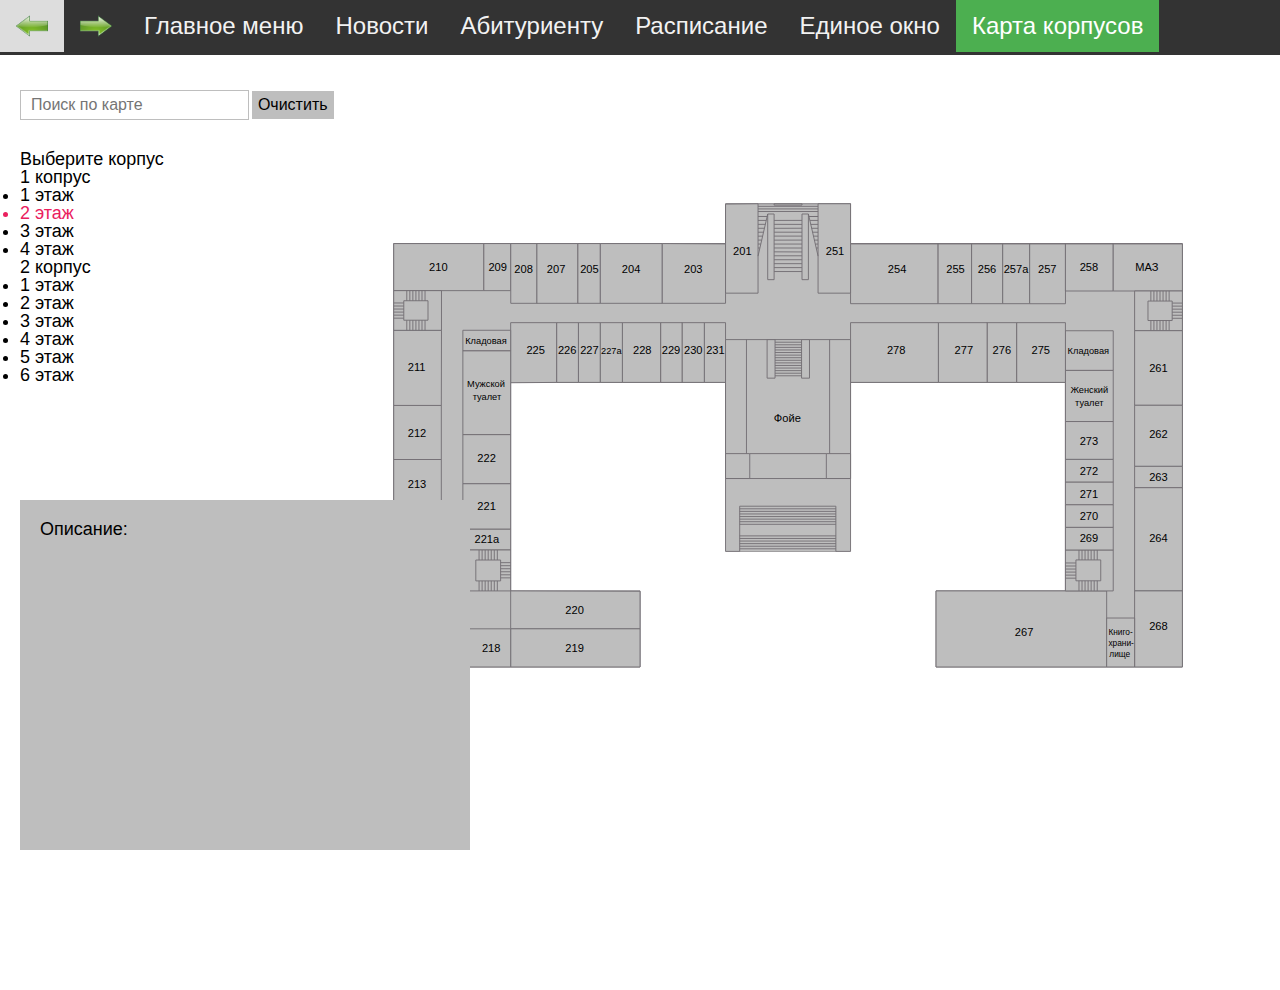
==== commit 2c5aef49: "last uploading version to InfoPoint KSTU" ====
--- a/index.html
+++ b/index.html
@@ -6,7 +6,28 @@
     <meta name="viewport" content="width=device-width, initial-scale=1.0">
     <title>Карта</title>
     <link rel="stylesheet" href="css/style.css">
+    <link rel="stylesheet" href="css/style-menu.css">
 </head>
+
+<div class="topnav" id="topnav">
+    <a href="javascript:void(0)" onclick="window.history.back();"><img class="nav" src="img/back.png"></a>
+    <a href="javascript:void(0)" onclick="window.history.forward();"><img class="nav" src="img/forward.png"></a>
+      <a href="../index.html">Главное меню</a>
+      <a href="../news_menu.html">Новости</a>
+      <a href="../matriculant.html">Абитуриенту</a>
+      <a href="../schedule.html">Расписание</a>
+      <a href="#contact">Единое окно</a>
+      <a class="active" href="map/index.html">Карта корпусов</a>
+      
+      
+      <div class="langpic">
+        <a href="../indexKG.html"><img src="img/kg.png"></a>
+        <a href="index.html"><img src="img/rus.png"></a>
+        <a href="../indexENG.html"><img src="img/eng.png"></a>
+      </div>
+      
+    </div> 
+
 <body>
     <div class="search-zone">
         <input type="text" id="search" placeholder="Поиск по карте">
@@ -334,32 +355,43 @@
             <li id="si-25521">2/521<br><span class="si-desc">2 КОРПУС - 5 ЭТАЖ<br>ЛЕКЦИОННЫЙ КАБИНЕТ КАФЕДРЫ "ЛОГИСТИКА"</span></li>
             <li id="si-25521a">2/521а<br><span class="si-desc">2 КОРПУС - 5 ЭТАЖ<br></span></li>
             <li id="si-25522">2/522<br><span class="si-desc">2 КОРПУС - 5 ЭТАЖ<br>Лекционный кабинет общего пользования</span></li>
-            <li id="si-26601">2/601<br><span class="si-desc"><br>ЛАБОРАТОРНЫЙ КАБИНЕТ КАФЕДРЫ "ИНФОРМАТИКИ И ВЫЧИСЛИТЕЛЬНОЙ ТЕХНИКИ"</span></li>
-            <li id="si-26602">2/602<br><span class="si-desc"><br>КОМПЬЮТЕРНЫЙ КАБИНЕТ КАФЕДРЫ "ИНФОРМАТИКИ И ВЫЧИСЛИТЕЛЬНОЙ ТЕХНИКИ"</span></li>
-            <li id="si-26603">2/603<br><span class="si-desc"><br>ПРАКТИЧЕСКИЙ КАБИНЕТ КАФЕДРЫ "ИНФОРМАТИКИ И ВЫЧИСЛИТЕЛЬНОЙ ТЕХНИКИ"</span></li>
-            <li id="si-26604">2/604<br><span class="si-desc"><br>ЛАБОРАТОРНЫЙ КАБИНЕТ ВЫСШЕЙ ШКОЛЫ ДИЗАЙНА</span></li>
-            <li id="si-26605">2/605<br><span class="si-desc"><br>КАФЕДРА "ИНОСТРАННЫЕ ЯЗЫКИ"</span></li>
-            <li id="si-26606">2/606<br><span class="si-desc"><br>ЛЕКЦИОННЫЙ КАБИНЕТ ОБЩЕГО ПОЛЬЗОВАНИЯ</span></li>
-            <li id="si-26607">2/607<br><span class="si-desc"><br>ПРАКТИЧЕСКИЙ КАБИНЕТ ОБЩЕГО ПОЛЬЗОВАНИЯ</span></li>
-            <li id="si-26608">2/608<br><span class="si-desc"><br>КОМПЬЮТЕРНЫЙ КАБИНЕТ КАФЕДРЫ "ИНОСТРАННЫЕ ЯЗЫКИ"</span></li>
-            <li id="si-26608a">2/608а<br><span class="si-desc"><br></span></li>
-            <li id="si-26609">2/609<br><span class="si-desc"><br>ПРАКТИЧЕСКИЙ КАБИНЕТ ОБЩЕГО ПОЛЬЗОВАНИЯ</span></li>
-            <li id="si-26610">2/610<br><span class="si-desc"><br>ЛЕКЦИОННЫЙ КАБИНЕТ ОБЩЕГО ПОЛЬЗОВАНИЯ</span></li>
-            <li id="si-26610a">2/610а<br><span class="si-desc"><br>ПРАКТИЧЕСКИЙ КАБИНЕТ КАФЕДРЫ "ТЕХНОСФЕРНАЯ БЕЗОПАСНОСТЬ"</span></li>
-            <li id="si-26611">2/611<br><span class="si-desc"><br>ПРАКТИЧЕСКИЙ КАБИНЕТ ОБЩЕГО ПОЛЬЗОВАНИЯ</span></li>
-            <li id="si-26612">2/612<br><span class="si-desc"><br>ЛЕКЦИОННЫЙ КАБИНЕТ ОБЩЕГО ПОЛЬЗОВАНИЯ</span></li>
-            <li id="si-26613">2/613<br><span class="si-desc"><br>ЛЕКЦИОННЫЙ КАБИНЕТ ОБЩЕГО ПОЛЬЗОВАНИЯ</span></li>
-            <li id="si-26614">2/614<br><span class="si-desc"><br>ЛЕКЦИОННЫЙ КАБИНЕТ КАФЕДРЫ "ИНФОРМАТИКИ И ВЫЧИСЛИТЕЛЬНОЙ ТЕХНИКИ"</span></li>
-            <li id="si-26615">2/615<br><span class="si-desc"><br>ПРАКТИЧЕСКИЙ КАБИНЕТ ОБЩЕГО ПОЛЬЗОВАНИЯ</span></li>
-            <li id="si-26616">2/616<br><span class="si-desc"><br>ПРАКТИЧЕСКИЙ КАБИНЕТ КАФЕДРЫ "ТЕХНОСФЕРНАЯ БЕЗОПАСНОСТЬ"</span></li>
-            <li id="si-26617">2/617<br><span class="si-desc"><br>ПРАКТИЧЕСКИЙ КАБИНЕТ КЫРГЫЗСКО-ГЕРМАНСКОГО ТЕХНИЧЕСКОГО ИНСТИТУТА</span></li>
-            <li id="si-26618">2/618<br><span class="si-desc"><br>КОМПЬЮТЕРНЫЙ КАБИНЕТ КЫРГЫЗСКО-ГЕРМАНСКОГО ТЕХНИЧЕСКОГО ИНСТИТУТА</span></li>
-            <li id="si-26619">2/619<br><span class="si-desc"><br></span></li>
-            <li id="si-26620">2/620<br><span class="si-desc"><br>КОМПЬЮТЕРНЫЙ КАБИНЕТ КАФЕДРЫ "ПРИКЛАДНОЙ МАТЕМАТИКИ И ИНФОРМАТИКИ"</span></li>
-            <li id="si-26621">2/621<br><span class="si-desc"><br>ПРАКТИЧЕСКИЙ КАБИНЕТ ОБЩЕГО ПОЛЬЗОВАНИЯ</span></li>
-            <li id="si-26622">2/622<br><span class="si-desc"><br>УЧЕБНЫЙ КАБИНЕТ КАФЕДРЫ "МЕНЕДЖМЕНТ"</span></li>
-            <li id="si-26623">2/623<br><span class="si-desc"><br></span></li>
-            <li id="si-26624">2/624<br><span class="si-desc"><br>КОМПЬЮТЕРНЫЙ КАБИНЕТ КАФЕДРЫ "ИНФОРМАТИКИ И ВЫЧИСЛИТЕЛЬНОЙ ТЕХНИКИ"</span></li>
+            <li id="si-26601">2/601<br><span class="si-desc">2 КОРПУС - 6 ЭТАЖ<br>ЛАБОРАТОРНЫЙ КАБИНЕТ КАФЕДРЫ "ИНФОРМАТИКИ И ВЫЧИСЛИТЕЛЬНОЙ ТЕХНИКИ"</span></li>
+            <li id="si-26602">2/602<br><span class="si-desc">2 КОРПУС - 6 ЭТАЖ<br>КОМПЬЮТЕРНЫЙ КАБИНЕТ КАФЕДРЫ "ИНФОРМАТИКИ И ВЫЧИСЛИТЕЛЬНОЙ ТЕХНИКИ"</span></li>
+            <li id="si-26603">2/603<br><span class="si-desc">2 КОРПУС - 6 ЭТАЖ<br>ПРАКТИЧЕСКИЙ КАБИНЕТ КАФЕДРЫ "ИНФОРМАТИКИ И ВЫЧИСЛИТЕЛЬНОЙ ТЕХНИКИ"</span></li>
+            <li id="si-26604">2/604<br><span class="si-desc">2 КОРПУС - 6 ЭТАЖ<br>ЛАБОРАТОРНЫЙ КАБИНЕТ ВЫСШЕЙ ШКОЛЫ ДИЗАЙНА</span></li>
+            <li id="si-26605">2/605<br><span class="si-desc">2 КОРПУС - 6 ЭТАЖ<br>КАФЕДРА "ИНОСТРАННЫЕ ЯЗЫКИ"</span></li>
+            <li id="si-26606">2/606<br><span class="si-desc">2 КОРПУС - 6 ЭТАЖ<br>ЛЕКЦИОННЫЙ КАБИНЕТ ОБЩЕГО ПОЛЬЗОВАНИЯ</span></li>
+            <li id="si-26607">2/607<br><span class="si-desc">2 КОРПУС - 6 ЭТАЖ<br>ПРАКТИЧЕСКИЙ КАБИНЕТ ОБЩЕГО ПОЛЬЗОВАНИЯ</span></li>
+            <li id="si-26608">2/608<br><span class="si-desc">2 КОРПУС - 6 ЭТАЖ<br>КОМПЬЮТЕРНЫЙ КАБИНЕТ КАФЕДРЫ "ИНОСТРАННЫЕ ЯЗЫКИ"</span></li>
+            <li id="si-26608a">2/608а<br><span class="si-desc">2 КОРПУС - 6 ЭТАЖ<br></span></li>
+            <li id="si-26609">2/609<br><span class="si-desc">2 КОРПУС - 6 ЭТАЖ<br>ПРАКТИЧЕСКИЙ КАБИНЕТ ОБЩЕГО ПОЛЬЗОВАНИЯ</span></li>
+            <li id="si-26610">2/610<br><span class="si-desc">2 КОРПУС - 6 ЭТАЖ<br>ЛЕКЦИОННЫЙ КАБИНЕТ ОБЩЕГО ПОЛЬЗОВАНИЯ</span></li>
+            <li id="si-26610a">2/610а<br><span class="si-desc">2 КОРПУС - 6 ЭТАЖ<br>ПРАКТИЧЕСКИЙ КАБИНЕТ КАФЕДРЫ "ТЕХНОСФЕРНАЯ БЕЗОПАСНОСТЬ"</span></li>
+            <li id="si-26611">2/611<br><span class="si-desc">2 КОРПУС - 6 ЭТАЖ<br>ПРАКТИЧЕСКИЙ КАБИНЕТ ОБЩЕГО ПОЛЬЗОВАНИЯ</span></li>
+            <li id="si-26612">2/612<br><span class="si-desc">2 КОРПУС - 6 ЭТАЖ<br>ЛЕКЦИОННЫЙ КАБИНЕТ ОБЩЕГО ПОЛЬЗОВАНИЯ</span></li>
+            <li id="si-26613">2/613<br><span class="si-desc">2 КОРПУС - 6 ЭТАЖ<br>ЛЕКЦИОННЫЙ КАБИНЕТ ОБЩЕГО ПОЛЬЗОВАНИЯ</span></li>
+            <li id="si-26614">2/614<br><span class="si-desc">2 КОРПУС - 6 ЭТАЖ<br>ЛЕКЦИОННЫЙ КАБИНЕТ КАФЕДРЫ "ИНФОРМАТИКИ И ВЫЧИСЛИТЕЛЬНОЙ ТЕХНИКИ"</span></li>
+            <li id="si-26615">2/615<br><span class="si-desc">2 КОРПУС - 6 ЭТАЖ<br>ПРАКТИЧЕСКИЙ КАБИНЕТ ОБЩЕГО ПОЛЬЗОВАНИЯ</span></li>
+            <li id="si-26616">2/616<br><span class="si-desc">2 КОРПУС - 6 ЭТАЖ<br>ПРАКТИЧЕСКИЙ КАБИНЕТ КАФЕДРЫ "ТЕХНОСФЕРНАЯ БЕЗОПАСНОСТЬ"</span></li>
+            <li id="si-26617">2/617<br><span class="si-desc">2 КОРПУС - 6 ЭТАЖ<br>ПРАКТИЧЕСКИЙ КАБИНЕТ КЫРГЫЗСКО-ГЕРМАНСКОГО ТЕХНИЧЕСКОГО ИНСТИТУТА</span></li>
+            <li id="si-26618">2/618<br><span class="si-desc">2 КОРПУС - 6 ЭТАЖ<br>КОМПЬЮТЕРНЫЙ КАБИНЕТ КЫРГЫЗСКО-ГЕРМАНСКОГО ТЕХНИЧЕСКОГО ИНСТИТУТА</span></li>
+            <li id="si-26619">2/619<br><span class="si-desc">2 КОРПУС - 6 ЭТАЖ<br></span></li>
+            <li id="si-26620">2/620<br><span class="si-desc">2 КОРПУС - 6 ЭТАЖ<br>КОМПЬЮТЕРНЫЙ КАБИНЕТ КАФЕДРЫ "ПРИКЛАДНОЙ МАТЕМАТИКИ И ИНФОРМАТИКИ"</span></li>
+            <li id="si-26621">2/621<br><span class="si-desc">2 КОРПУС - 6 ЭТАЖ<br>ПРАКТИЧЕСКИЙ КАБИНЕТ ОБЩЕГО ПОЛЬЗОВАНИЯ</span></li>
+            <li id="si-26622">2/622<br><span class="si-desc">2 КОРПУС - 6 ЭТАЖ<br>УЧЕБНЫЙ КАБИНЕТ КАФЕДРЫ "МЕНЕДЖМЕНТ"</span></li>
+            <li id="si-26623">2/623<br><span class="si-desc">2 КОРПУС - 6 ЭТАЖ<br></span></li>
+            <li id="si-26624">2/624<br><span class="si-desc">2 КОРПУС - 6 ЭТАЖ<br>КОМПЬЮТЕРНЫЙ КАБИНЕТ КАФЕДРЫ "ИНФОРМАТИКИ И ВЫЧИСЛИТЕЛЬНОЙ ТЕХНИКИ"</span></li>
+            <li id="si-wcmen">WC<br><span class="si-desc">МУЖСКОЙ ТУАЛЕТ<br></span></li>
+            <li id="si-wcwomen">WC<br><span class="si-desc">ЖЕНСКИЙ ТУАЛЕТ<br></span></li>
+            <li id="si-fablab">ФАБЛАБ<br><span class="si-desc">1 КОРПУС - 1 ЭТАЖ<br></span></li>
+            <li id="si-stolovaya">СТОЛОВАЯ<br><span class="si-desc">1 КОРПУС - 1 ЭТАЖ<br></span></li>
+            <li id="si-book">КНИГОХРАНИЛИЩЕ<br><span class="si-desc">1 КОРПУС - 2 ЭТАЖ<br></span></li>
+            <li id="si-maz">МАЗ<br><span class="si-desc">1 КОРПУС - 2 ЭТАЖ<br></span></li>
+            <li id="si-bibl">БИБЛИОТЕКА<br><span class="si-desc">1 КОРПУС - 3 ЭТАЖ<br></span></li>
+            <li id="si-baz">БАЗ<br><span class="si-desc">1 КОРПУС - 3 ЭТАЖ<br></span></li>
+            <li id="si-konf">КОНФЕРЕНЦ-ЗАЛ<br><span class="si-desc">1 КОРПУС - 3 ЭТАЖ<br></span></li>
+            <li id="si-bbaz">Балкон БАЗ<br><span class="si-desc">1 КОРПУС - 4 ЭТАЖ<br></span></li>
+            <li id="si-sport">СПОРТЗАЛ<br><span class="si-desc">2 КОРПУС - 4 ЭТАЖ<br></span></li>
         </ul>
     </div>
 
@@ -433,7 +465,7 @@
             <p id="desc419">1/419 Лабораторный кабинет кафедры "Химии и химических технологий"</p>
             <p id="desc451">1/451 Практический кабинет кафедры "Логистика"</p>
             <p id="desc452">1/452 Лекционный кабинет кафедры "Физика"</p>
-            <p id="desc452а">1/452а Лекционный кабинет кафедры "Физика"</p>
+            <p id="desc452a">1/452а Лекционный кабинет кафедры "Физика"</p>
             <p id="desc453">1/453 Кабинет кафедры "Физика"</p>
             <p id="desc453a">1/453а Склад кафедры "Физика"</p>
             <p id="desc454">1/454 Лабораторный кабинет кафедры "Физика"</p>
@@ -668,6 +700,7 @@
             <p id="desc2330">2/330 Высшая школа дизайна</p>
             <p id="desc2330a">2/330а Помещение кафедры "Информационные системы и технологии в телекоммуникации"</p>
             <p id="desc2331">2/331 Зал Кыргызско-корейского центра информационного доступа</p>
+            <p id="desc24331">2/331 Зал Кыргызско-корейского центра информационного доступа</p>
             <p id="desc2400">2/400 </p>
             <p id="desc2400a">2/400а </p>
             <p id="desc2401">2/401 Офис Кыргызско-корейского центра информационного доступа</p>
@@ -744,7 +777,7 @@
             <p id="desc2610">2/610 Лекционный кабинет общего пользования</p>
             <p id="desc2610a">2/610а Практический кабинет кафедры "Техносферная безопасность"</p>
             <p id="desc2611">2/611 Практический кабинет общего пользования</p>
-            <p id="desc2611a">2/611а </p>
+            <p id="desc2611a">2/610 </p>
             <p id="desc2612">2/612 Лекционный кабинет общего пользования</p>
             <p id="desc2613">2/613 Лекционный кабинет общего пользования</p>
             <p id="desc2614">2/614 Лекционный кабинет кафедры "Информатики и вычислительной техники"</p>
@@ -758,6 +791,30 @@
             <p id="desc2622">2/622 Учебный кабинет кафедры "Менеджмент"</p>
             <p id="desc2623">2/623 </p>
             <p id="desc2624">2/624 Компьютерный кабинет кафедры "Информатики и вычислительной техники"</p>
+            <p id="descwcmen">Мужской туалет</p>
+            <p id="descwcmen11">Мужской туалет</p>
+            <p id="descwcmen14">Мужской туалет</p>
+            <p id="descwcmen21">Мужской туалет</p>
+            <p id="descwcmen25">Мужской туалет</p>
+            <p id="descwcwomen">Женский туалет</p>
+            <p id="descwcwomen13">Женский туалет</p>
+            <p id="descwcwomen131">Женский туалет</p>
+            <p id="descwcwomen14">Женский туалет</p>
+            <p id="descwcwomen22">Женский туалет</p>
+            <p id="descwcwomen23">Женский туалет</p>
+            <p id="descwcwomen231">Женский туалет</p>
+            <p id="descwcwomen24">Женский туалет</p>
+            <p id="descwcwomen25">Женский туалет</p>
+            <p id="descwcwomen26">Женский туалет</p>
+            <p id="descfablab">Фаблаб</p>
+            <p id="descstolovaya">Столовая</p>
+            <p id="descbook">Книгохранилище</p>
+            <p id="descmaz">МАЗ</p>
+            <p id="descbibl">Библиотека</p>
+            <p id="descbaz">БАЗ</p>
+            <p id="desckonf">Конференц-зал</p>
+            <p id="descbbaz">Балкон БАЗ</p>
+            <p id="descsport">Спортзал</p>
         </div>
     </div>
 
@@ -3098,5 +3155,6 @@
     <script src="js/jquery-3.6.0.min.js"></script>
     <script src="js/cilck.js"></script>
     <script src="js/search.js"></script>
+    <script src="js/off.js"></script>
 </body>
 </html>--- a/css/style.css
+++ b/css/style.css
@@ -101,7 +101,7 @@
 
 body {
   font-family: "Roboto", sans-serif;
-  background-color: #736E74;
+  background-color: #fff;
 }
 
 html {
@@ -115,7 +115,7 @@
 }
 
 path {
-  fill: white;
+  fill: #bebebe;
   stroke: #736E74;
   stroke-width: 1;
 }
@@ -199,7 +199,7 @@
 }
 .dropdown .buildings, .dropdown .buildings-selected {
   font-size: 18px;
-  color: white;
+  color: black;
 }
 .dropdown .buildings li, .dropdown .buildings-selected li {
   cursor: pointer;
@@ -213,7 +213,7 @@
   position: absolute;
   top: 500px;
   left: 20px;
-  background-color: white;
+  background-color: #bebebe;
   width: 450px;
   height: 350px;
   padding: 20px;
@@ -231,7 +231,15 @@
   display: none;
 }
 
-#desc459, #desc459a, #desc460, #desc460a, #desc461, #desc462, #desc463, #desc464, #desc464a, #desc465, #desc465a, #desc466, #desc467, #desc452а {
+#desc459, #desc459a, #desc460, #desc460a, #desc461, #desc462, #desc463, #desc464, #desc464a, #desc465, #desc465a, #desc466, #desc467, #desc452а, #desc452a, #desc24331, #descwcmen, #descwcwomen {
+  display: none;
+}
+
+#descwcmen11, #descwcmen14, #descwcmen21, #descwcmen25, #descwcwomen13, #descwcwomen131, #descwcwomen14, #descsport {
+  display: none;
+}
+
+#descwcwomen22, #descwcwomen23, #descwcwomen231, #descwcwomen24, #descwcwomen25, #descwcwomen26, #descfablab, #descstolovaya, #descbook, #descmaz, #descbibl, #descbaz, #desckonf, #descbbaz {
   display: none;
 }
 
@@ -240,18 +248,19 @@
 }
 
 .search-zone {
-  margin: 30px 0 0 20px;
+  margin: 90px 0 0 20px;
 }
 
 #search {
   font-size: 16px;
   color: #000000;
   padding: 5px 10px;
+  border: 1px solid #bebebe;
 }
 
 #clear {
   font-size: 16px;
   padding: 5px 6px;
   margin-left: -1px;
-  background-color: white;
+  background-color: #bebebe;
 }--- a/css/style-menu.css
+++ b/css/style-menu.css
@@ -0,0 +1,46 @@
+body{
+    font-family:"Lato", sans-serif;
+  }
+  
+  .topnav {
+        margin-top: -90px;
+        height: 55px;
+      background-color: #333;
+      overflow: hidden;
+      width: 100%;
+        position: fixed;
+        z-index: 4;
+        margin-bottom: 0px;
+  
+  }
+  
+  
+  .topnav a {
+      float: left;
+      color: #f2f2f2;
+      text-align: center;
+      padding: 14px 16px;
+      text-decoration: none;
+      font-size: 24px;
+  }
+  
+  
+  .topnav a:hover {
+      background-color: #ddd;
+      color: black;
+  }
+  
+  
+  .topnav a.active {
+      background-color: #4CAF50;
+      color: white;
+  }
+  
+  .langpic{
+      float: right;
+  }
+  
+  .topnav img{
+      height: 24px;		
+      width: 32px;
+  }